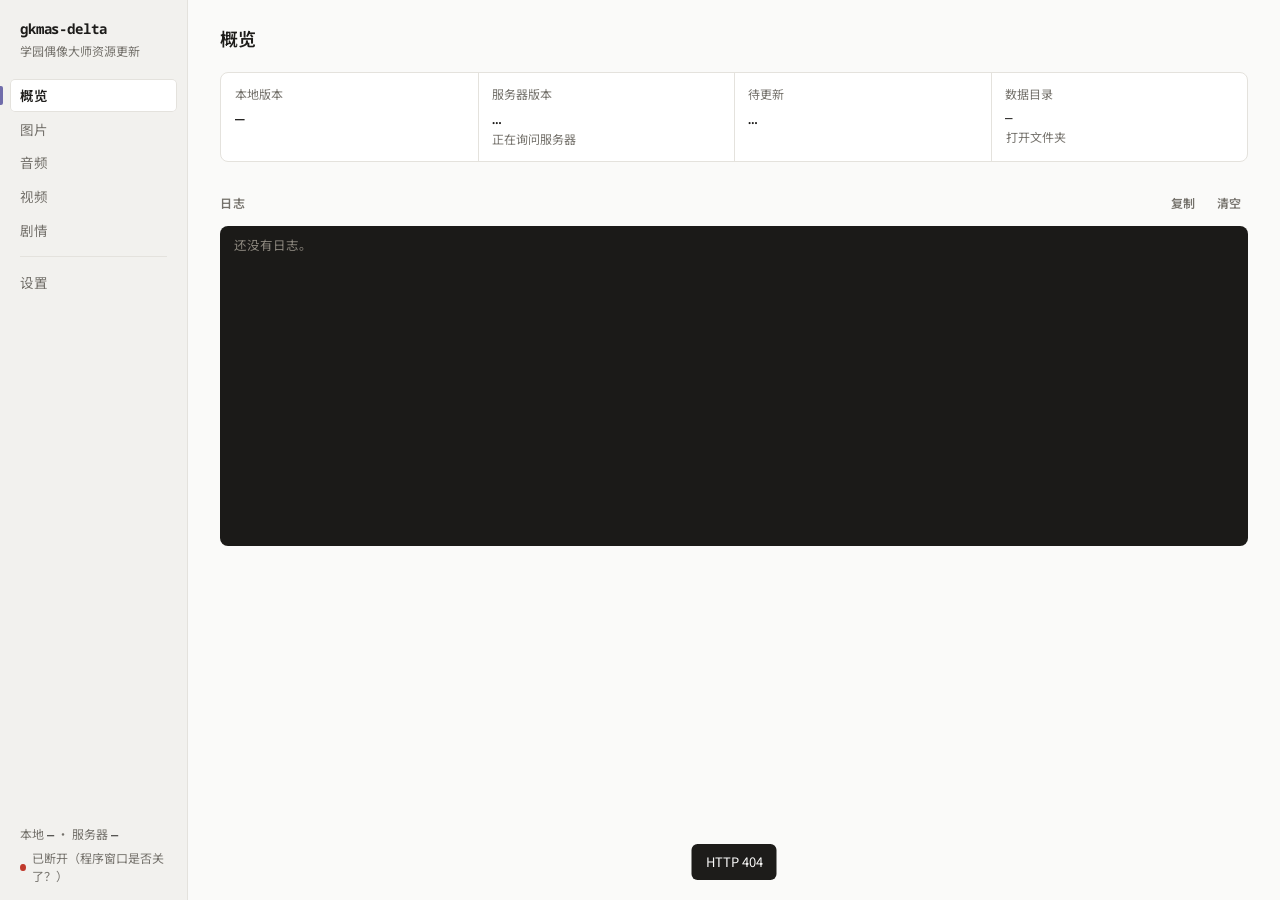
==== gkmas_delta/web/index.html @ b6d200ed "Rename to gkmas-delta; add media browsing, bundled tools and fonts - Rename the project and package " ====
<!doctype html>
<html lang="zh-CN">
<head>
<meta charset="utf-8">
<meta name="viewport" content="width=device-width, initial-scale=1">
<title>gkmas-delta</title>
<link rel="icon" href="data:,">
<link rel="stylesheet" href="fonts/fonts.css">
<style>
:root {
  --side: 188px;
  --bg: #fafaf9;
  --side-bg: #f2f1ee;
  --panel: #ffffff;
  --sunk: #f4f3f0;
  --line: #e4e2dd;
  --line-strong: #d3d0c9;
  --text: #1d1c1a;
  --muted: #74716b;
  --faint: #a19d95;
  --accent: #706caa;
  --accent-ink: #ffffff;
  --accent-soft: #eeedf7;
  --ok: #2e7d4f;
  --warn: #9a6a00;
  --warn-soft: #fbf3dc;
  --err: #c0392b;
  --err-soft: #fbeae8;
  --log-bg: #1b1a18;
  --log-text: #e4e0d8;
  --log-muted: #8d887f;
  /* All Noto, bundled under /fonts. SC shapes for the Chinese UI; lang="ja"
     blocks switch to JP shapes (the same kanji are drawn differently). */
  --sans: "Noto Sans SC Variable", "Noto Sans JP Variable", sans-serif;
  --serif: "Noto Serif JP Variable", serif;
  --mono: "Noto Sans Mono Variable", "Noto Sans SC Variable", monospace;
}
@media (prefers-color-scheme: dark) {
  :root {
    --bg: #171716;
    --side-bg: #1d1c1b;
    --panel: #1f1e1d;
    --sunk: #252422;
    --line: #33312e;
    --line-strong: #45423e;
    --text: #e9e6e0;
    --muted: #9a958d;
    --faint: #6d6963;
    --accent: #a5a1db;
    --accent-ink: #17161f;
    --accent-soft: #2a2839;
    --ok: #6cc08f;
    --warn: #d9ad4f;
    --warn-soft: #362d17;
    --err: #ec7b6f;
    --err-soft: #3a211e;
    --log-bg: #111110;
  }
}
[lang|="ja"] { --sans: "Noto Sans JP Variable", "Noto Sans SC Variable", sans-serif; --mono: "Noto Sans Mono Variable", "Noto Sans JP Variable", monospace; }
* { box-sizing: border-box; }
html, body { margin: 0; }
body { background: var(--bg); color: var(--text); font: 13.5px/1.55 var(--sans); }
button, input, select { font: inherit; color: inherit; }
[hidden] { display: none !important; }
svg.i { width: 16px; height: 16px; flex: none; stroke: currentColor; fill: none; stroke-width: 1.7; stroke-linecap: round; stroke-linejoin: round; vertical-align: -3px; }
.mono { font-family: var(--mono); }

/* ---------- frame ---------- */
aside {
  position: fixed; inset: 0 auto 0 0; width: var(--side); z-index: 15;
  background: var(--side-bg); border-right: 1px solid var(--line);
  display: flex; flex-direction: column; padding: 18px 10px 14px;
}
.brand { padding: 0 10px 18px; }
.brand b { display: block; font-family: var(--mono); font-size: 14px; letter-spacing: -.01em; }
.brand span { color: var(--muted); font-size: 12px; }
nav { display: flex; flex-direction: column; gap: 1px; }
nav button {
  border: 0; background: none; text-align: left; padding: 6px 10px; border-radius: 5px;
  cursor: pointer; color: var(--muted); position: relative;
}
nav button:hover { color: var(--text); background: color-mix(in srgb, var(--text) 5%, transparent); }
nav button[aria-selected="true"] { color: var(--text); font-weight: 600; background: var(--panel); box-shadow: inset 0 0 0 1px var(--line); }
nav button[aria-selected="true"]::before { content: ""; position: absolute; left: -10px; top: 7px; bottom: 7px; width: 3px; border-radius: 0 2px 2px 0; background: var(--accent); }
nav .sep { height: 1px; background: var(--line); margin: 8px 10px; }
.side-foot { margin-top: auto; padding: 0 10px; font-size: 12px; color: var(--muted); display: grid; gap: 4px; }
.side-foot .mono { color: var(--text); }
.conn { display: inline-flex; align-items: center; gap: 6px; }
.conn i { width: 7px; height: 7px; border-radius: 50%; background: var(--ok); }
.conn.off i { background: var(--err); }

main { margin-left: var(--side); padding: 22px 32px 56px; }
section > .head { display: flex; align-items: center; gap: 10px; flex-wrap: wrap; min-height: 34px; margin-bottom: 16px; }
section > .head h1 { margin: 0; font-size: 18px; font-weight: 600; letter-spacing: -.01em; }
section > .head .sub { color: var(--muted); font-size: 13px; }
.spacer { flex: 1; }

/* ---------- controls ---------- */
.btn {
  display: inline-flex; align-items: center; gap: 6px; height: 30px; padding: 0 11px;
  border: 1px solid var(--line-strong); background: var(--panel); border-radius: 6px;
  cursor: pointer; white-space: nowrap; text-decoration: none;
}
.btn:hover:not(:disabled) { background: var(--sunk); }
.btn:disabled { opacity: .45; cursor: not-allowed; }
.btn.primary { background: var(--accent); border-color: var(--accent); color: var(--accent-ink); font-weight: 600; }
.btn.primary:hover:not(:disabled) { background: color-mix(in srgb, var(--accent) 88%, black); }
.btn.big { height: 34px; padding: 0 16px; }
.btn.link { border-color: transparent; background: none; color: var(--muted); padding: 0 6px; }
.btn.link:hover:not(:disabled) { color: var(--text); background: none; }
.btn.danger, .btn.link.danger { color: var(--err); }
.btn.icon { width: 30px; padding: 0; justify-content: center; }
input[type=search], input[type=text], input[type=number], select {
  height: 30px; border: 1px solid var(--line-strong); background: var(--panel); border-radius: 6px; padding: 0 9px; min-width: 0;
}
input:focus, select:focus, .btn:focus-visible, nav button:focus-visible { outline: 2px solid color-mix(in srgb, var(--accent) 50%, transparent); outline-offset: 1px; }
.seg { display: inline-flex; border: 1px solid var(--line-strong); border-radius: 6px; overflow: hidden; background: var(--panel); }
.seg button { border: 0; border-right: 1px solid var(--line); background: none; height: 28px; padding: 0 11px; cursor: pointer; color: var(--muted); }
.seg button:last-child { border-right: 0; }
.seg button[aria-pressed="true"] { background: var(--sunk); color: var(--text); font-weight: 600; }
.seg button:disabled { opacity: .4; cursor: not-allowed; }

.toolbar { display: flex; gap: 8px; align-items: center; flex-wrap: wrap; }
.toolbar input[type=search] { flex: 1; min-width: 180px; }
.strip {
  display: flex; align-items: center; gap: 10px; flex-wrap: wrap; min-height: 40px; margin-top: 10px;
  padding: 4px 4px 4px 12px; border: 1px solid var(--line); border-radius: 6px; font-size: 13px; color: var(--muted); background: var(--panel);
}
.strip b { color: var(--text); font-family: var(--mono); font-weight: 500; }
.selbar { background: var(--accent-soft); border-color: color-mix(in srgb, var(--accent) 30%, transparent); color: var(--text); }
.selbar b { font-family: var(--sans); font-weight: 600; }
.count { color: var(--muted); font-size: 12.5px; margin: 16px 0 8px; }
.more-row { text-align: center; margin-top: 14px; }

/* ---------- overview ---------- */
.kv { display: grid; grid-template-columns: repeat(4, minmax(0, 1fr)); background: var(--panel); border: 1px solid var(--line); border-radius: 8px; overflow: hidden; }
/* Dividers drawn as shadows so any column count lines up; the outer ones get clipped. */
.kv > div { padding: 12px 14px; min-width: 0; box-shadow: 1px 0 0 var(--line), 0 1px 0 var(--line); }
.kv .label { color: var(--muted); font-size: 12px; }
.kv .value { font-family: var(--mono); font-size: 16px; margin-top: 2px; }
.kv .value.good { color: var(--ok); }
.kv .value.hot { color: var(--accent); }
.kv .sub { color: var(--muted); font-size: 12px; overflow: hidden; text-overflow: ellipsis; white-space: nowrap; }
.kv .path { font-family: var(--mono); font-size: 12.5px; margin-top: 4px; overflow: hidden; text-overflow: ellipsis; white-space: nowrap; }
.kv .btn.link { padding: 0; height: auto; }

.notice { margin-top: 12px; padding: 10px 14px; border-left: 3px solid; border-radius: 0 6px 6px 0; }
.notice b { display: block; }
.notice.warn { background: var(--warn-soft); border-color: var(--warn); }
.notice.err { background: var(--err-soft); border-color: var(--err); }

.block { margin-top: 26px; }
.block > h2 { display: flex; align-items: center; gap: 8px; margin: 0 0 8px; font-size: 12px; font-weight: 600; color: var(--muted); text-transform: uppercase; letter-spacing: .06em; }
.block > h2 .spacer { flex: 1; }

.options { border: 1px solid var(--line); border-radius: 8px; background: var(--panel); }
.opt { display: grid; grid-template-columns: 18px 1fr; gap: 2px 12px; width: 100%; text-align: left; padding: 12px 14px; border: 0; border-bottom: 1px solid var(--line); background: none; cursor: pointer; }
.opt:last-child { border-bottom: 0; }
.opt::before { content: ""; width: 14px; height: 14px; margin-top: 3px; border-radius: 50%; border: 1.5px solid var(--line-strong); grid-row: span 2; }
.opt:hover:not(:disabled) { background: var(--sunk); }
.opt:hover:not(:disabled)::before { border-color: var(--accent); }
.opt:disabled { opacity: .5; cursor: not-allowed; }
.opt b { font-weight: 600; }
.opt span { color: var(--muted); font-size: 12.5px; }
.tag { font-weight: 500; font-size: 12px; color: var(--accent); margin-left: 8px; }

details.more { position: relative; }
details.more summary { list-style: none; }
details.more summary::-webkit-details-marker { display: none; }
details.more .menu {
  position: absolute; top: calc(100% + 4px); right: 0; z-index: 25; min-width: 280px;
  background: var(--panel); border: 1px solid var(--line-strong); border-radius: 8px; box-shadow: 0 8px 24px rgba(0,0,0,.12); padding: 4px;
}
.menu button { display: block; width: 100%; text-align: left; border: 0; background: none; padding: 7px 10px; border-radius: 5px; cursor: pointer; }
.menu button:hover { background: var(--sunk); }
.menu button small { display: block; color: var(--muted); font-size: 12px; }
.hint { color: var(--muted); font-size: 12.5px; }
.update {
  margin-top: 16px; display: flex; align-items: center; gap: 12px 18px; flex-wrap: wrap; padding: 16px 18px;
  background: var(--accent-soft); border: 1px solid color-mix(in srgb, var(--accent) 30%, transparent); border-radius: 8px;
}
.update #btn-update { height: 42px; padding: 0 24px; font-size: 15px; border-radius: 7px; }
.update-text { flex: 1; min-width: 180px; display: grid; }
.update-text b { font-size: 15px; font-family: var(--mono); font-weight: 600; }
.update-text span { color: var(--muted); font-size: 12.5px; }
.update-side { display: flex; gap: 8px; align-items: center; }

.job { border: 1px solid var(--line); border-radius: 8px; background: var(--panel); padding: 14px; display: grid; gap: 10px; }
.job-top { display: flex; align-items: baseline; gap: 8px 12px; flex-wrap: wrap; }
.job-top h3 { margin: 0; font-size: 14px; }
.steps { display: flex; gap: 0; flex-wrap: wrap; color: var(--faint); font-size: 12.5px; }
.steps span + span::before { content: "›"; margin: 0 7px; color: var(--faint); }
.steps span.done { color: var(--muted); }
.steps span.now { color: var(--text); font-weight: 600; }
.job-now { display: flex; gap: 10px; align-items: baseline; font-size: 13px; }
.job-now .what { color: var(--muted); overflow: hidden; text-overflow: ellipsis; white-space: nowrap; }
.bar { height: 4px; border-radius: 2px; background: var(--sunk); overflow: hidden; }
.bar > i { display: block; height: 100%; width: 0; background: var(--accent); transition: width .25s ease; }
.bar.indeterminate > i { width: 30%; animation: slide 1.2s ease-in-out infinite; }
@keyframes slide { from { margin-left: -30%; } to { margin-left: 100%; } }
.job-stats { display: flex; gap: 18px; color: var(--muted); font-size: 12.5px; font-family: var(--mono); flex-wrap: wrap; }
.job-stats b { color: var(--text); font-weight: 500; }

.log {
  background: var(--log-bg); color: var(--log-text); font: 12.5px/1.65 var(--mono);
  height: 320px; overflow: auto; padding: 10px 14px; border-radius: 8px; white-space: pre-wrap; word-break: break-all;
}
.log .l { display: block; }
.log .t { color: var(--log-muted); margin-right: 10px; }
.log .ok { color: #8fd4a6; }
.log .warn { color: #e8c170; }
.log .error, .log .detail { color: #f19a8e; }
.log .detail { padding-left: 2.4em; }
.log .step { color: var(--log-muted); margin-top: 8px; }
.log .step::before { content: "## "; }
.log .empty { color: var(--log-muted); }

.history { list-style: none; margin: 0; padding: 0; border: 1px solid var(--line); border-radius: 8px; background: var(--panel); }
.history li { display: grid; grid-template-columns: 70px 1fr auto; gap: 12px; padding: 7px 14px; border-bottom: 1px solid var(--line); font-size: 13px; }
.history li:last-child { border-bottom: 0; }
.history .rev { font-family: var(--mono); }
.history .note { color: var(--muted); }
.history .when { color: var(--muted); font-family: var(--mono); font-size: 12px; }

/* ---------- tables (audio, video) ---------- */
.table { border: 1px solid var(--line); border-radius: 8px; background: var(--panel); overflow: hidden; }
.table .th, .table .row {
  display: grid; align-items: center; gap: 12px; padding: 0 12px;
  grid-template-columns: 18px 32px minmax(0, 1fr) 96px 110px 56px 72px;
}
.table .th { height: 32px; color: var(--muted); font-size: 12px; border-bottom: 1px solid var(--line); background: var(--sunk); }
.table .row { width: 100%; min-height: 44px; border: 0; border-bottom: 1px solid var(--line); background: none; text-align: left; cursor: pointer; position: relative; }
.table .row:last-child { border-bottom: 0; }
.table .row:hover { background: var(--sunk); }
.table .row.selected { background: var(--accent-soft); }
.table .row.playing .name { color: var(--accent); }
.table .row.playing::after { content: ""; position: absolute; left: 0; top: 0; bottom: 0; width: 3px; background: var(--accent); }
.row .thumb { width: 32px; height: 32px; border-radius: 4px; background: var(--sunk); display: grid; place-items: center; color: var(--faint); overflow: hidden; }
.row .thumb img { width: 100%; height: 100%; object-fit: cover; }
.row .name { font-family: var(--mono); font-size: 12.5px; overflow: hidden; text-overflow: ellipsis; white-space: nowrap; }
.row .c { color: var(--muted); font-size: 12.5px; overflow: hidden; text-overflow: ellipsis; white-space: nowrap; }
.row .num { color: var(--muted); font-family: var(--mono); font-size: 12px; text-align: right; }
.row .state { font-size: 12px; color: var(--ok); }
.row .state.plain { color: var(--faint); font-family: var(--mono); }
.pick { width: 16px; height: 16px; border-radius: 4px; border: 1.5px solid var(--line-strong); background: var(--panel); display: grid; place-items: center; }
.selected .pick { background: var(--accent); border-color: var(--accent); }
.selected .pick::after { content: ""; width: 4px; height: 8px; border: solid #fff; border-width: 0 2px 2px 0; transform: translateY(-1px) rotate(45deg); }
.marquee { position: absolute; z-index: 40; border: 1px solid var(--accent); background: color-mix(in srgb, var(--accent) 12%, transparent); pointer-events: none; }
body.dragging { user-select: none; }
body.dragging * { cursor: crosshair !important; }

/* ---------- gallery ---------- */
.grid { display: grid; grid-template-columns: repeat(auto-fill, minmax(140px, 1fr)); gap: 8px; }
.tile { border: 1px solid var(--line); border-radius: 6px; overflow: hidden; background: var(--panel); cursor: zoom-in; padding: 0; text-align: left; }
.tile:hover { border-color: var(--line-strong); }
.tile .img { aspect-ratio: 1; display: grid; place-items: center; background: repeating-conic-gradient(var(--sunk) 0 25%, var(--panel) 0 50%) 0 0 / 14px 14px; }
.tile img { max-width: 100%; max-height: 100%; object-fit: contain; }
.tile .cap { padding: 5px 7px; font: 11.5px/1.4 var(--mono); color: var(--muted); overflow: hidden; text-overflow: ellipsis; white-space: nowrap; border-top: 1px solid var(--line); }
.empty-state { color: var(--muted); padding: 60px 16px; text-align: center; border: 1px dashed var(--line-strong); border-radius: 8px; }

dialog.viewer { border: 0; padding: 0; background: transparent; max-width: 96vw; max-height: 96vh; }
dialog.viewer::backdrop { background: rgba(10,10,10,.86); }
.viewer .frame { display: flex; flex-direction: column; align-items: center; gap: 10px; }
.viewer img { max-width: 92vw; max-height: 82vh; object-fit: contain; background: repeating-conic-gradient(#2a2a2a 0 25%, #333 0 50%) 0 0 / 20px 20px; }
.viewer video { max-width: 92vw; max-height: 80vh; background: #000; }
.viewer .meta { color: #ddd; font-size: 13px; display: flex; gap: 8px; align-items: center; flex-wrap: wrap; justify-content: center; }
.viewer .meta .name { font-family: var(--mono); margin-right: 6px; }
.viewer .meta .btn { background: rgba(255,255,255,.08); border-color: rgba(255,255,255,.18); color: #eee; }
.viewer .meta .btn:hover:not(:disabled) { background: rgba(255,255,255,.16); }

/* ---------- stories ---------- */
.story-layout { display: grid; grid-template-columns: 300px minmax(0, 1fr); gap: 20px; align-items: start; }
.story-side { position: sticky; top: 16px; display: flex; flex-direction: column; max-height: calc(100vh - 32px); border: 1px solid var(--line); border-radius: 8px; background: var(--panel); }
.story-side .filters { display: grid; gap: 6px; padding: 10px; border-bottom: 1px solid var(--line); }
.story-side .filters .row2 { display: flex; gap: 6px; }
.story-side .filters .row2 > * { flex: 1; }
.story-side .filters .row2 .btn { flex: none; }
.story-list { overflow: auto; flex: 1; }
.story-item { display: block; width: 100%; text-align: left; border: 0; border-bottom: 1px solid var(--line); background: none; padding: 8px 12px; cursor: pointer; }
.story-item:hover { background: var(--sunk); }
.story-item.active { background: var(--accent-soft); box-shadow: inset 3px 0 var(--accent); }
.story-item b { display: block; font: 500 12.5px/1.5 var(--mono); overflow: hidden; text-overflow: ellipsis; white-space: nowrap; }
.story-item span { color: var(--muted); font-size: 12px; }
.story-item q { display: block; font-size: 12px; quotes: none; overflow: hidden; text-overflow: ellipsis; white-space: nowrap; margin-top: 2px; font-family: var(--serif); }
.story-count { color: var(--muted); font-size: 12px; padding: 7px 12px; border-top: 1px solid var(--line); }
.reader { min-width: 0; }
.reader-head { display: flex; align-items: center; gap: 10px; flex-wrap: wrap; padding-bottom: 12px; border-bottom: 1px solid var(--line); }
.reader-head h2 { margin: 0; font: 600 15px/1.4 var(--mono); }
.reader-head .label { color: var(--muted); font-size: 12.5px; }
.type-ctl { display: inline-flex; align-items: center; border: 1px solid var(--line-strong); border-radius: 6px; overflow: hidden; background: var(--panel); }
.type-ctl button { border: 0; border-right: 1px solid var(--line); background: none; height: 26px; min-width: 30px; padding: 0 8px; cursor: pointer; color: var(--muted); }
.type-ctl button:last-child { border-right: 0; }
.type-ctl button:hover:not(:disabled) { color: var(--text); background: var(--sunk); }
.type-ctl button:disabled { opacity: .35; cursor: not-allowed; }
.type-ctl .size { min-width: 38px; text-align: center; font: 12px var(--mono); color: var(--text); border-right: 1px solid var(--line); line-height: 26px; }
.type-ctl .small { font-size: 11px; }
.type-ctl .big { font-size: 15px; }
.parts { display: inline-flex; border: 1px solid var(--line-strong); border-radius: 6px; overflow: hidden; }
.parts button { border: 0; border-right: 1px solid var(--line); background: var(--panel); height: 26px; min-width: 34px; padding: 0 8px; cursor: pointer; font-family: var(--mono); font-size: 12px; color: var(--muted); }
.parts button:last-child { border-right: 0; }
.parts button[aria-pressed="true"] { background: var(--sunk); color: var(--text); font-weight: 600; }
.script { --size: 16px; font: var(--size)/1.9 var(--serif); max-width: 48em; margin: 0 auto; padding: 10px 0 40px; }
.script.sans { font-family: var(--sans); }
.script .line { display: grid; grid-template-columns: 7.5em minmax(0, 1fr); gap: 0 18px; padding: 7px 10px; margin: 0 -10px; border-radius: 6px; }
/* The name sits on the first text line whatever the text size. */
.script .who { font: 600 max(12px, calc(var(--size) * .82)) var(--sans); height: calc(var(--size) * 1.9); color: var(--text); text-align: right; display: flex; justify-content: flex-end; align-items: center; gap: 6px; }
.script .who.p { color: var(--muted); font-weight: 500; }
.script .say { white-space: pre-wrap; }
.script .line.speaking { background: var(--accent-soft); }
.script .narr { text-align: center; color: var(--muted); padding: 18px 0; white-space: pre-wrap; }
.script .choice { display: flex; flex-direction: column; gap: 4px; margin: 14px 0 14px calc(7.5em + 18px); padding-left: 12px; border-left: 2px solid var(--accent); font-family: var(--sans); font-size: 14px; }
.script .choice span::before { content: "▸ "; color: var(--accent); }
.script ruby rt { font-size: .5em; color: var(--muted); }
.script mark { background: #f3df8a; color: #1d1c1a; border-radius: 2px; }
.say-btn { border: 0; background: none; color: var(--faint); padding: 0; cursor: pointer; display: inline-flex; }
.say-btn:hover { color: var(--accent); }
.line.speaking .say-btn { color: var(--accent); }
.reader-empty { color: var(--muted); padding: 80px 0; text-align: center; }
.back { display: none; }

/* ---------- settings ---------- */
.form { border: 1px solid var(--line); border-radius: 8px; background: var(--panel); max-width: 860px; }
.group { display: grid; grid-template-columns: 150px 1fr; gap: 20px; padding: 18px 20px; border-bottom: 1px solid var(--line); }
.group h3 { margin: 0; font-size: 13.5px; font-weight: 600; }
.fields { display: grid; gap: 14px; }
.field { display: grid; gap: 4px; }
.field > span { font-weight: 500; }
.field > small, .check small { color: var(--muted); font-size: 12px; }
.field input[type=text], .field input[type=number], .field select { width: 100%; max-width: 440px; }
.check { display: grid; grid-template-columns: auto 1fr; gap: 0 10px; align-items: start; cursor: pointer; }
.check input { margin-top: 3px; accent-color: var(--accent); width: 15px; height: 15px; }
.check small { grid-column: 2; }
.savebar { display: flex; gap: 8px; align-items: center; padding: 12px 20px; background: var(--sunk); border-radius: 0 0 8px 8px; position: sticky; bottom: 0; }
.savebar .msg { color: var(--muted); font-size: 12.5px; }

/* ---------- overlays ---------- */
.player {
  position: fixed; left: var(--side); right: 0; bottom: 0; z-index: 20;
  background: var(--panel); border-top: 1px solid var(--line-strong);
}
.player .wrap { display: flex; align-items: center; gap: 10px; padding: 8px 20px; }
.player .cover { width: 40px; height: 40px; border-radius: 4px; background: var(--sunk); flex: none; display: grid; place-items: center; color: var(--faint); overflow: hidden; }
.player .cover img { width: 100%; height: 100%; object-fit: cover; }
.player .now { min-width: 0; width: 220px; flex: none; }
.player .now b { display: block; font: 500 13px/1.4 var(--mono); overflow: hidden; text-overflow: ellipsis; white-space: nowrap; }
.player .now span { color: var(--muted); font-size: 12px; }
.player audio { flex: 1; min-width: 0; height: 36px; }
body.has-player main { padding-bottom: 90px; }

dialog.confirm { border: 1px solid var(--line-strong); border-radius: 10px; padding: 20px; max-width: 420px; background: var(--panel); color: var(--text); box-shadow: 0 16px 48px rgba(0,0,0,.18); }
dialog.confirm::backdrop { background: rgba(0,0,0,.35); }
dialog.confirm h3 { margin: 0 0 6px; font-size: 15px; }
dialog.confirm p { margin: 0 0 18px; color: var(--muted); }
dialog.confirm .actions { display: flex; gap: 8px; justify-content: flex-end; }
dialog.bank { width: min(560px, 92vw); padding: 0; }
.bank-head { display: flex; align-items: flex-start; gap: 6px; padding: 16px 16px 10px; border-bottom: 1px solid var(--line); }
.bank-head > div { flex: 1; min-width: 0; }
.bank-head h3 { margin: 0; font: 600 14px/1.4 var(--mono); overflow: hidden; text-overflow: ellipsis; }
.bank-head p { margin: 2px 0 0; font-size: 12.5px; }
.bank-list { max-height: 60vh; overflow: auto; padding: 4px; }
.cue { display: block; width: 100%; text-align: left; border: 0; background: none; padding: 6px 10px; border-radius: 5px; cursor: pointer; font: 12.5px/1.5 var(--mono); }
.cue:hover { background: var(--sunk); }
.cue.playing { background: var(--accent-soft); color: var(--accent); }

.busy, .toast {
  position: fixed; left: calc(50% + var(--side) / 2); transform: translateX(-50%); z-index: 60;
  background: var(--text); color: var(--bg); padding: 8px 14px; border-radius: 6px; font-size: 13px; max-width: 80vw;
}
.busy { top: 16px; display: flex; align-items: center; gap: 10px; }
.toast { bottom: 20px; opacity: 0; transition: opacity .2s, transform .2s; transform: translate(-50%, 8px); pointer-events: none; }
.toast.show { opacity: 1; transform: translate(-50%, 0); }
body.has-player .toast { bottom: 76px; }
.spinner { width: 12px; height: 12px; border-radius: 50%; border: 2px solid currentColor; border-right-color: transparent; animation: spin .8s linear infinite; flex: none; }
@keyframes spin { to { transform: rotate(360deg); } }
.task {
  position: fixed; right: 20px; bottom: 20px; z-index: 30; width: 280px; background: var(--panel);
  border: 1px solid var(--line-strong); border-radius: 8px; box-shadow: 0 8px 24px rgba(0,0,0,.12); padding: 10px 12px; display: grid; gap: 8px;
}
body.has-player .task { bottom: 78px; }
.task-top { display: flex; align-items: center; gap: 8px; font-size: 13px; }
.task-top span:nth-child(2) { flex: 1; font-family: var(--mono); font-size: 12.5px; }

/* ---------- wide windows: overview in two columns, log fills the height ---------- */
@media (min-width: 1400px) {
  /* The last 1fr row soaks up the tall log, so the left column's blocks stay packed. */
  #tab-home { display: grid; grid-template-columns: minmax(0, 1fr) minmax(0, 1fr); grid-template-rows: auto repeat(8, min-content) 1fr; column-gap: 28px; }
  #tab-home > * { grid-column: 1; }
  #tab-home > .head { grid-column: 1 / -1; }
  #tab-home > .kv { grid-template-columns: repeat(2, minmax(0, 1fr)); }
  #log-block { grid-column: 2; grid-row: 2 / -1; margin-top: 0; }
  #log-block .log { height: calc(100vh - 170px); min-height: 320px; }
  .story-layout { grid-template-columns: 340px minmax(0, 1fr); gap: 28px; }
}

/* ---------- narrower windows (and zoomed-in pages) ---------- */
@media (max-width: 1180px) {
  main { padding: 20px 24px 56px; }
  .table .th, .table .row { grid-template-columns: 18px 32px minmax(0, 1fr) 96px 56px 72px; }
  .table .th > :nth-child(5), .table .row > :nth-child(5) { display: none; }
  .kv { grid-template-columns: repeat(2, minmax(0, 1fr)); }
  .story-layout { grid-template-columns: 250px minmax(0, 1fr); gap: 16px; }
  .script .line { grid-template-columns: 6em minmax(0, 1fr); gap: 0 14px; }
  .script .choice { margin-left: calc(6em + 14px); }
}

@media (max-width: 980px) {
  aside { position: sticky; top: 0; inset: auto; width: auto; height: auto; flex-direction: row; align-items: center; padding: 8px 12px; border-right: 0; border-bottom: 1px solid var(--line); gap: 10px; }
  .brand { padding: 0; }
  .brand span, .side-foot .ver, nav .sep { display: none; }
  nav { flex-direction: row; overflow-x: auto; flex: 1; }
  nav button { white-space: nowrap; }
  nav button[aria-selected="true"]::before { display: none; }
  .side-foot { margin: 0; }
  main { margin-left: 0; padding: 16px 18px 56px; }
  .story-layout { grid-template-columns: 1fr; }
  .story-side { position: static; max-height: none; }
  .story-list { max-height: 60vh; }
  .story-layout.reading .story-side { display: none; }
  .story-layout:not(.reading) .reader { display: none; }
  .back { display: inline-flex; }
  .group { grid-template-columns: 1fr; gap: 10px; }
  .player { left: 0; }
  .busy, .toast { left: 50%; }
}

@media (max-width: 640px) {
  main { padding: 14px 14px 56px; }
  .kv { grid-template-columns: 1fr; }
  .table .th { display: none; }
  .table .row { grid-template-columns: 18px 32px minmax(0, 1fr) 64px; }
  .table .row .c, .table .row .state { display: none; }
  .script .line { grid-template-columns: 1fr; }
  .script .who { text-align: left; justify-content: flex-start; height: auto; line-height: 1.6; }
  .script .choice { margin-left: 0; }
  .player .wrap { flex-wrap: wrap; gap: 6px 10px; padding: 8px 12px; }
  .player .now { width: auto; flex: 1; }
  .player audio { width: 100%; flex: none; order: 9; }
  body.has-player main { padding-bottom: 130px; }
}
</style>
</head>
<body>
<aside>
  <div class="brand"><b>gkmas-delta</b><span>学园偶像大师资源更新</span></div>
  <nav role="tablist">
    <button role="tab" data-tab="home" aria-selected="true">概览</button>
    <button role="tab" data-tab="gallery" aria-selected="false">图片</button>
    <button role="tab" data-tab="audio" aria-selected="false">音频</button>
    <button role="tab" data-tab="video" aria-selected="false">视频</button>
    <button role="tab" data-tab="story" aria-selected="false">剧情</button>
    <div class="sep"></div>
    <button role="tab" data-tab="settings" aria-selected="false">设置</button>
  </nav>
  <div class="side-foot">
    <span class="ver">本地 <span class="mono" id="f-local">—</span> · 服务器 <span class="mono" id="f-server">—</span></span>
    <span class="conn" id="conn"><i></i><span>已连接</span></span>
  </div>
</aside>

<main>
  <!-- ================= 概览 ================= -->
  <section id="tab-home">
    <div class="head">
      <h1>概览</h1>
    </div>

    <div class="kv">
      <div>
        <div class="label">本地版本</div>
        <div class="value" id="s-local">—</div>
        <div class="sub" id="s-local-sub">&nbsp;</div>
      </div>
      <div>
        <div class="label">服务器版本</div>
        <div class="value" id="s-server">—</div>
        <div class="sub" id="s-server-sub">&nbsp;</div>
      </div>
      <div>
        <div class="label">待更新</div>
        <div class="value" id="s-pending">—</div>
        <div class="sub" id="s-pending-sub">&nbsp;</div>
      </div>
      <div>
        <div class="label">数据目录</div>
        <div class="path" id="s-dir" title="">—</div>
        <div class="sub"><button class="btn link" data-open="data">打开文件夹</button></div>
      </div>
    </div>

    <div class="notice warn" id="version-banner" hidden></div>
    <div class="notice err" id="server-banner" hidden></div>

    <div class="update" id="main-actions" hidden>
      <button class="btn primary" id="btn-update" data-run="update">检查并下载更新</button>
      <div class="update-text"><b id="update-title">检查更新</b><span id="action-hint"></span></div>
      <div class="update-side">
        <button class="btn" id="btn-refresh" data-icon="refresh">刷新状态</button>
        <details class="more" id="main-more">
          <summary class="btn">其他操作 <i data-icon="down"></i></summary>
          <div class="menu">
            <button data-run="update" data-force="1">重新处理当前版本<small>版本号没变也重新下载校验、解混淆、抽图</small></button>
            <button data-run="latest">重新下载最新一个版本<small>只取服务器最新一次更新的内容</small></button>
            <button data-run="full" data-confirm="full">下载整个游戏资源<small>60 GB 以上，很慢</small></button>
            <button data-run="baseline">只记录当前版本号<small>跳过所有待更新内容，不下载</small></button>
          </div>
        </details>
      </div>
    </div>

    <div class="block" id="first-run" hidden>
      <h2>第一次运行：要下载多少</h2>
      <div class="options">
        <button class="opt" data-run="latest">
          <b>下载最新一个版本<span class="tag">推荐</span></b>
          <span>只取最近一次更新的内容，通常几十到几百 MB。之后每次只下新增的。</span>
        </button>
        <button class="opt" data-run="full" data-confirm="full">
          <b>下载整个游戏资源</b>
          <span>60 GB 以上，很慢。需要全套素材时才选。</span>
        </button>
        <button class="opt" data-run="baseline">
          <b>只记下版本号</b>
          <span>什么都不下载，从下一次游戏更新开始追。</span>
        </button>
      </div>
    </div>

    <div class="block" id="job-card" hidden>
      <h2>正在运行</h2>
      <div class="job">
        <div class="job-top">
          <h3 id="job-title"></h3>
          <div class="steps" id="job-steps"></div>
          <span class="spacer"></span>
          <button class="btn danger" id="btn-cancel">取消</button>
        </div>
        <div class="job-now"><b id="job-step">准备中</b><span class="what" id="job-what"></span></div>
        <div class="bar indeterminate" id="job-bar"><i></i></div>
        <div class="job-stats" id="job-stats"></div>
      </div>
    </div>

    <div class="block" id="log-block">
      <h2>日志<span class="spacer"></span><button class="btn link" id="btn-copy-log">复制</button><button class="btn link" id="btn-clear-log">清空</button></h2>
      <div class="log" id="log"><span class="l empty">还没有日志。</span></div>
    </div>

    <div class="block" id="history-card" hidden>
      <h2>最近记录</h2>
      <ul class="history" id="history"></ul>
    </div>
  </section>

  <!-- ================= 图片 ================= -->
  <section id="tab-gallery" hidden>
    <div class="head"><h1>图片</h1><span class="sub">从 Asset 里抽出来的贴图</span></div>
    <div class="toolbar">
      <select id="g-rev" aria-label="版本"></select>
      <div class="seg" id="g-source">
        <button data-source="png" aria-pressed="true">PNG 原图</button>
        <button data-source="webp" aria-pressed="false">WebP 转换</button>
      </div>
      <input type="search" id="g-q" placeholder="按文件名或路径筛选，例如 costume">
      <button class="btn" id="g-open"><i data-icon="folder"></i>打开文件夹</button>
    </div>
    <div class="count" id="g-count"></div>
    <div class="grid" id="g-grid"></div>
    <div class="more-row"><button class="btn" id="g-more" hidden>加载更多</button></div>
  </section>

  <!-- ================= 音频 ================= -->
  <section id="tab-audio" hidden>
    <div class="head"><h1>音频</h1><span class="sub">Resource 里的歌曲、BGM、语音和音效</span></div>
    <div class="toolbar">
      <div class="seg" id="a-kind"></div>
      <select id="a-char" aria-label="角色"><option value="">全部角色</option></select>
      <select id="a-ver" aria-label="版本"><option value="">全部版本</option></select>
      <input type="search" id="a-q" placeholder="按文件名筛选">
    </div>
    <div class="strip" id="a-convbar">
      <span>已转换 <b id="a-conv-size">—</b> · data/AUDIO</span>
      <span class="spacer"></span>
      <button class="btn link" data-open="audio"><i data-icon="folder"></i>打开文件夹</button>
      <button class="btn link danger" id="a-clean-all">全部清理</button>
    </div>
    <div class="strip selbar" id="a-selbar" hidden>
      <b id="a-selcount"></b>
      <span class="spacer"></span>
      <button class="btn link" id="a-sel-all">全选当前筛选</button>
      <button class="btn link" id="a-sel-none">取消选择</button>
      <button class="btn" id="a-sel-clean">删除所选的转换文件</button>
      <button class="btn primary" id="a-sel-convert">转换所选</button>
    </div>
    <div class="count" id="a-count"></div>
    <div class="table">
      <div class="th"><span></span><span></span><span>名称</span><span>类型</span><span>角色</span><span>版本</span><span>状态</span></div>
      <div id="a-list"></div>
    </div>
    <div class="more-row"><button class="btn" id="a-more" hidden>显示更多</button></div>
  </section>

  <!-- ================= 视频 ================= -->
  <section id="tab-video" hidden>
    <div class="head"><h1>视频</h1><span class="sub">Resource 里的 .usm，第一次打开时转成 mp4</span></div>
    <div class="toolbar">
      <div class="seg" id="v-group"></div>
      <select id="v-char" aria-label="角色"><option value="">全部角色</option></select>
      <select id="v-ver" aria-label="版本"><option value="">全部版本</option></select>
      <input type="search" id="v-q" placeholder="按文件名筛选">
    </div>
    <div class="strip" id="v-convbar">
      <span>已转换 <b id="v-conv-size">—</b> · data/VIDEO</span>
      <span class="spacer"></span>
      <button class="btn link" data-open="video"><i data-icon="folder"></i>打开文件夹</button>
      <button class="btn link danger" id="v-clean-all">全部清理</button>
    </div>
    <div class="strip selbar" id="v-selbar" hidden>
      <b id="v-selcount"></b>
      <span class="spacer"></span>
      <button class="btn link" id="v-sel-all">全选当前筛选</button>
      <button class="btn link" id="v-sel-none">取消选择</button>
      <button class="btn" id="v-sel-clean">删除所选的转换文件</button>
      <button class="btn primary" id="v-sel-convert">转换所选</button>
    </div>
    <div class="count" id="v-count"></div>
    <div class="table">
      <div class="th"><span></span><span></span><span>名称</span><span>类型</span><span>角色</span><span>版本</span><span>大小</span></div>
      <div id="v-list"></div>
    </div>
    <div class="more-row"><button class="btn" id="v-more" hidden>显示更多</button></div>
  </section>

  <!-- ================= 剧情 ================= -->
  <section id="tab-story" hidden>
    <div class="head"><h1>剧情</h1><span class="sub">Resource 里的 adv_*.txt</span></div>
    <div class="story-layout" id="s-layout">
      <div class="story-side">
        <div class="filters">
          <div class="row2">
            <select id="st-cat" aria-label="分类"><option value="">全部分类</option></select>
            <select id="st-char" aria-label="角色"><option value="">全部角色</option></select>
          </div>
          <select id="st-ver" aria-label="版本"><option value="">全部版本</option></select>
          <div class="row2">
            <input type="search" id="st-q" placeholder="筛选文件名，回车搜台词">
            <button class="btn" id="st-search">搜台词</button>
          </div>
        </div>
        <div class="story-list" id="st-list"></div>
        <div class="story-count" id="st-count"></div>
      </div>
      <div class="reader" id="st-reader" lang="ja">
        <div class="reader-empty">从左边选一个剧情。</div>
      </div>
    </div>
  </section>

  <!-- ================= 设置 ================= -->
  <section id="tab-settings" hidden>
    <div class="head"><h1>设置</h1><span class="sub">保存到 config.toml，原有注释会保留</span></div>
    <form class="form" id="cfg" autocomplete="off">
      <div class="group">
        <h3>存储</h3>
        <div class="fields">
          <label class="field"><span>数据目录</span>
            <input type="text" class="mono" data-key="paths.data_dir" placeholder="留空 = 程序目录下的 data 文件夹">
            <small>全量下载需要 60 GB 以上。C 盘不够就填别的盘，例如 D:/gkmas-data</small>
          </label>
        </div>
      </div>
      <div class="group">
        <h3>下载</h3>
        <div class="fields">
          <label class="check"><input type="checkbox" data-key="download.assets"><span>下载 Asset</span><small>图片 / 模型 / 特效等 assetbundle</small></label>
          <label class="check"><input type="checkbox" data-key="download.resources"><span>下载 Resource</span><small>音频 / 文本等</small></label>
          <label class="check"><input type="checkbox" data-key="download.verify_md5"><span>校验已有文件的 md5</span><small>关掉会快一点，但同名更新的文件可能被漏掉</small></label>
          <label class="field"><span>同时下载连接数</span>
            <input type="number" min="1" max="64" data-key="download.workers" style="max-width:120px">
            <small>网络不好或经常失败就调小，例如 8</small>
          </label>
        </div>
      </div>
      <div class="group">
        <h3>处理</h3>
        <div class="fields">
          <label class="check"><input type="checkbox" data-key="process.deobfuscate"><span>解混淆 Asset</span><small>抽图的前提，一般不要关</small></label>
          <label class="check"><input type="checkbox" data-key="process.extract_images"><span>抽取贴图为 PNG</span></label>
          <label class="check"><input type="checkbox" data-key="process.convert_webp"><span>转换 WebP</span><small>把被压扁的立绘恢复比例后另存为 webp</small></label>
          <label class="check"><input type="checkbox" data-key="process.keep_base_copy"><span>额外保存跨版本汇总副本</span><small>会让磁盘占用翻倍，一般不需要</small></label>
          <label class="field"><span>抽图方式</span>
            <select data-key="extract.backend">
              <option value="unitypy">UnityPy（默认，内置，不用另装东西）</option>
              <option value="assetstudio">AssetStudio（需要 .NET 9 运行时和 AssetStudioModCLI）</option>
            </select>
          </label>
          <label class="field" id="f-asp"><span>AssetStudioModCLI.exe 路径</span>
            <input type="text" class="mono" data-key="extract.assetstudio_path" placeholder="留空 = 自动在程序目录下查找">
          </label>
        </div>
      </div>
      <div class="group">
        <h3>首次运行</h3>
        <div class="fields">
          <label class="field">
            <select data-key="update.first_run">
              <option value="ask">每次问我</option>
              <option value="latest">下载最新一个版本的更新内容</option>
              <option value="full">下载整个游戏资源</option>
              <option value="baseline">只记下版本号</option>
            </select>
          </label>
        </div>
      </div>
      <div class="savebar">
        <button class="btn primary" type="submit" id="cfg-save">保存</button>
        <button class="btn" type="button" id="cfg-reset">撤销修改</button>
        <span class="msg" id="cfg-msg"></span>
        <span class="spacer"></span>
        <button class="btn link" type="button" data-open="config"><i data-icon="folder"></i>config.toml 所在文件夹</button>
      </div>
    </form>
  </section>
</main>

<dialog class="confirm" id="confirm">
  <h3 id="confirm-title"></h3>
  <p id="confirm-text"></p>
  <div class="actions">
    <button class="btn" value="cancel" id="confirm-no">算了</button>
    <button class="btn primary" value="ok" id="confirm-yes">确定</button>
  </div>
</dialog>

<dialog class="viewer" id="viewer">
  <div class="frame">
    <img id="v-img" alt="">
    <div class="meta">
      <span class="name" id="v-name"></span>
      <span id="v-size" style="opacity:.7;margin-right:6px"></span>
      <button class="btn icon" id="v-prev" title="上一张" data-icon="prev"></button>
      <button class="btn icon" id="v-next" title="下一张" data-icon="next"></button>
      <button class="btn" id="v-reveal"><i data-icon="folder"></i>在文件夹中显示</button>
      <a class="btn" id="v-raw" target="_blank" rel="noopener"><i data-icon="external"></i>新标签打开</a>
      <button class="btn icon" id="v-close" title="关闭" data-icon="close"></button>
    </div>
  </div>
</dialog>

<div class="player" id="player" hidden>
  <div class="wrap">
    <div class="cover" id="p-cover"></div>
    <div class="now"><b id="p-title"></b><span id="p-sub"></span></div>
    <button class="btn link icon" id="p-prev" title="上一首" data-icon="prev"></button>
    <audio id="p-audio" controls preload="none"></audio>
    <button class="btn link icon" id="p-next" title="下一首" data-icon="next"></button>
    <button class="btn link icon" id="p-reveal" title="在文件夹中显示" data-icon="folder"></button>
    <button class="btn link icon" id="p-close" title="关闭" data-icon="close"></button>
  </div>
</div>

<dialog class="confirm bank" id="bank">
  <div class="bank-head">
    <div><h3 id="bank-title"></h3><p id="bank-sub"></p></div>
    <button class="btn link" id="bank-reveal"><i data-icon="folder"></i>在文件夹中显示</button>
    <button class="btn link icon" id="bank-close" title="关闭" data-icon="close"></button>
  </div>
  <div class="bank-list" id="bank-list"></div>
</dialog>

<dialog class="viewer" id="video">
  <div class="frame">
    <video id="vd-player" controls playsinline></video>
    <div class="meta">
      <span class="name" id="vd-title"></span>
      <button class="btn" id="vd-reveal"><i data-icon="folder"></i>mp4 所在位置</button>
      <button class="btn" id="vd-source"><i data-icon="folder"></i>原文件所在位置</button>
      <button class="btn icon" id="vd-close" title="关闭" data-icon="close"></button>
    </div>
  </div>
</dialog>

<div class="task" id="task" hidden>
  <div class="task-top"><span class="spinner"></span><span id="task-text"></span><button class="btn link" id="task-cancel">取消</button></div>
  <div class="bar"><i id="task-bar"></i></div>
</div>

<div class="busy" id="busy" hidden><span class="spinner"></span><span id="busy-text"></span></div>

<div class="toast" id="toast"></div>

<script>
"use strict";
const $ = (sel, root = document) => root.querySelector(sel);

// Line icons, 24x24 grid, drawn with the current text colour.
const ICONS = {
  folder: '<path d="M3 7.5A1.5 1.5 0 0 1 4.5 6H9l2 2h8.5A1.5 1.5 0 0 1 21 9.5v8a1.5 1.5 0 0 1-1.5 1.5h-15A1.5 1.5 0 0 1 3 17.5z"/>',
  play: '<path class="f" d="M8 5.5v13l10.5-6.5z"/>',
  prev: '<path d="M6 6v12"/><path class="f" d="M18 6v12l-9-6z"/>',
  next: '<path d="M18 6v12"/><path class="f" d="M6 6v12l9-6z"/>',
  close: '<path d="M6 6l12 12M18 6 6 18"/>',
  refresh: '<path d="M19.5 12a7.5 7.5 0 1 1-2.2-5.3"/><path d="M19.5 4.5v4h-4"/>',
  external: '<path d="M14 4.5h5.5V10M19.5 4.5 11 13"/><path d="M18 14v4.5a1 1 0 0 1-1 1H5.5a1 1 0 0 1-1-1V7a1 1 0 0 1 1-1H10"/>',
  down: '<path d="M7 10l5 5 5-5"/>',
  wave: '<path d="M4 12h1.5M8 8.5v7M11.5 5.5v13M15 9v6M18.5 11v2"/>',
  film: '<rect x="4" y="5" width="16" height="14" rx="1.5"/><path d="M8 5v14M16 5v14M4 9.5h4M4 14.5h4M16 9.5h4M16 14.5h4"/>',
};
function icon(name) {
  // Filled shapes are marked with class "f" so one stroke style fits all.
  const body = ICONS[name].replaceAll('class="f"', 'fill="currentColor" stroke="none"');
  return `<svg class="i" viewBox="0 0 24 24" aria-hidden="true">${body}</svg>`;
}
function fillIcons(root = document) {
  for (const el of root.querySelectorAll("[data-icon]")) {
    const svg = icon(el.dataset.icon);
    if (el.tagName === "I") el.outerHTML = svg;
    else el.innerHTML = svg + el.innerHTML;
    el.removeAttribute("data-icon");
  }
}
const $$ = (sel, root = document) => [...root.querySelectorAll(sel)];

const MODE_LABEL = { update: "检查并下载更新", latest: "下载最新一个版本", full: "下载整个游戏资源", baseline: "只记录版本号", convert: "批量转换" };
const RESULT_LABEL = { ok: "完成", failed: "部分文件失败", cancelled: "已取消", error: "出错了" };
const NOTE_LABEL = { update: "增量更新", latest: "最新一版", full: "全量", baseline: "只记录版本号" };
const STAGES = ["获取清单", "下载", "解混淆", "抽取贴图", "转换 webp", "完成"];

const state = { local: null, server: null, job: null, serverError: null };

// ---------------------------------------------------------------- helpers
async function api(path, body) {
  const opts = body === undefined ? {} : {
    method: "POST",
    headers: { "Content-Type": "application/json", "X-Gkmas-Delta": "1" },
    body: JSON.stringify(body),
  };
  const res = await fetch(path, opts);
  let data = null;
  try { data = await res.json(); } catch { /* non-JSON error page */ }
  if (!res.ok) {
    const err = new Error((data && data.error) || `HTTP ${res.status}`);
    err.hint = data && data.hint;
    err.tool = data && data.tool;
    throw err;
  }
  return data;
}

function size(bytes) {
  if (bytes == null) return "";
  const units = ["B", "KB", "MB", "GB", "TB"];
  let i = 0;
  while (bytes >= 1024 && i < units.length - 1) { bytes /= 1024; i++; }
  return `${bytes.toFixed(bytes >= 100 || i === 0 ? 0 : 1)} ${units[i]}`;
}

function duration(sec) {
  if (!isFinite(sec) || sec < 0) return "";
  sec = Math.round(sec);
  if (sec < 60) return `${sec} 秒`;
  if (sec < 3600) return `${Math.floor(sec / 60)} 分 ${sec % 60} 秒`;
  return `${Math.floor(sec / 3600)} 小时 ${Math.floor(sec % 3600 / 60)} 分`;
}

function when(iso) {
  if (!iso) return "";
  const d = new Date(iso);
  if (isNaN(d)) return iso;
  const pad = n => String(n).padStart(2, "0");
  return `${d.getFullYear()}-${pad(d.getMonth() + 1)}-${pad(d.getDate())} ${pad(d.getHours())}:${pad(d.getMinutes())}`;
}

let toastTimer;
function toast(text) {
  const el = $("#toast");
  el.textContent = text;
  el.classList.add("show");
  clearTimeout(toastTimer);
  toastTimer = setTimeout(() => el.classList.remove("show"), 3200);
}

function confirmBox(title, text, yes = "确定") {
  const dlg = $("#confirm");
  $("#confirm-title").textContent = title;
  $("#confirm-text").textContent = text;
  $("#confirm-yes").textContent = yes;
  dlg.showModal();
  return new Promise(resolve => {
    const done = ok => { dlg.close(); $("#confirm-yes").onclick = $("#confirm-no").onclick = null; resolve(ok); };
    $("#confirm-yes").onclick = () => done(true);
    $("#confirm-no").onclick = () => done(false);
    dlg.oncancel = () => done(false);
  });
}

// ---------------------------------------------------------------- tabs
function showTab(name) {
  $$("nav button").forEach(b => b.setAttribute("aria-selected", b.dataset.tab === name));
  $$("main > section").forEach(s => s.hidden = s.id !== `tab-${name}`);
  if (name === "gallery") loadGallery();
  if (name === "audio") loadAudio();
  if (name === "story") loadStories();
  if (name === "video") loadVideos();
  if (name === "settings") loadConfig();
  try { localStorage.setItem("gkmas-delta.tab", name); } catch { /* storage unavailable */ }
}
$$("nav button").forEach(b => b.addEventListener("click", () => showTab(b.dataset.tab)));

// ---------------------------------------------------------------- status
async function refreshLocal() {
  const data = await api("/api/state");
  state.local = data.local;
  state.job = data.job.running;
  renderStatus();
  renderJob();
}

async function refreshServer() {
  $("#s-server").textContent = "…";
  $("#s-server-sub").textContent = "正在询问服务器";
  $("#s-pending").textContent = "…";
  try {
    state.server = await api("/api/server");
    state.serverError = null;
  } catch (err) {
    state.server = null;
    state.serverError = err;
  }
  renderStatus();
}

function renderStatus() {
  const L = state.local, S = state.server;
  if (!L) return;

  $("#s-local").textContent = L.has_baseline ? `v${L.revision}` : "未记录";
  $("#f-local").textContent = L.has_baseline ? `v${L.revision}` : "—";
  $("#f-server").textContent = S ? `v${S.server_revision}` : "—";
  $("#s-local").className = "value";
  $("#s-local-sub").textContent = L.has_baseline ? `更新于 ${when(L.updated_at)}` : "还没有运行过";
  $("#s-dir").textContent = L.data_dir;
  $("#s-dir").title = L.data_dir;

  if (S) {
    $("#s-server").textContent = `v${S.server_revision}`;
    $("#s-server-sub").textContent = `检查于 ${new Date().toTimeString().slice(0, 5)}`;
    const behind = L.has_baseline && S.server_revision > L.revision;
    if (S.pending && (S.pending.bundles || S.pending.files)) {
      $("#s-pending").textContent = size(S.pending.bytes);
      $("#s-pending").className = "value hot";
      $("#s-pending-sub").textContent = `${S.pending.bundles} 个 Asset / ${S.pending.files} 个 Resource`;
    } else if (!L.has_baseline) {
      $("#s-pending").textContent = "—";
      $("#s-pending").className = "value";
      $("#s-pending-sub").textContent = "先选择首次下载方式";
    } else if (behind) {
      $("#s-pending").textContent = "0 B";
      $("#s-pending").className = "value";
      $("#s-pending-sub").textContent = `有新版本，但没有要下载的文件`;
    } else {
      $("#s-pending").textContent = "已是最新";
      $("#s-pending").className = "value good";
      $("#s-pending-sub").textContent = "没有新内容";
    }
  } else if (state.serverError) {
    $("#s-server").textContent = "?";
    $("#s-server-sub").textContent = "无法获取";
    $("#s-pending").textContent = "?";
    $("#s-pending").className = "value";
    $("#s-pending-sub").textContent = "";
  }

  const sb = $("#server-banner");
  if (state.serverError) {
    sb.hidden = false;
    sb.innerHTML = "";
    const b = document.createElement("b");
    b.textContent = state.serverError.message;
    sb.append(b, state.serverError.hint || "");
  } else sb.hidden = true;

  const vb = $("#version-banner");
  if (L.app_version_changed) {
    vb.hidden = false;
    vb.innerHTML = "";
    const b = document.createElement("b");
    b.textContent = `app_version 从 ${L.state_app_version} 变成了 ${L.app_version}`;
    vb.append(b, "旧的版本号不再适用。直接点「检查并下载更新」会按全量清单处理（60 GB 以上），通常更想要的是「其他操作 → 重新下载最新一个版本」。");
  } else vb.hidden = true;

  $("#first-run").hidden = L.has_baseline;
  $("#main-actions").hidden = !L.has_baseline;
  $("#main-more").hidden = !L.has_baseline;

  const title = $("#update-title"), hint = $("#action-hint");
  if (S && S.pending && (S.pending.bundles || S.pending.files)) {
    title.textContent = `v${L.revision} → v${S.server_revision}`;
    hint.textContent = `${S.pending.bundles} 个 Asset / ${S.pending.files} 个 Resource，共 ${size(S.pending.bytes)}`;
  } else if (S && L.has_baseline && !L.app_version_changed && S.server_revision <= L.revision) {
    title.textContent = "已经是最新版本";
    hint.textContent = `本地和服务器都是 v${L.revision}`;
  } else if (S && L.has_baseline && S.server_revision > L.revision) {
    title.textContent = `v${L.revision} → v${S.server_revision}`;
    hint.textContent = "有新版本，但没有要下载的文件";
  } else {
    title.textContent = "检查更新";
    hint.textContent = state.serverError ? "暂时连不上服务器" : "正在询问服务器…";
  }

  const list = $("#history");
  list.innerHTML = "";
  for (const h of L.history || []) {
    const li = document.createElement("li");
    li.innerHTML = `<span class="rev"></span><span class="note"></span><span class="when"></span>`;
    li.children[0].textContent = `v${h.revision}`;
    li.children[1].textContent = NOTE_LABEL[h.note] || h.note;
    li.children[2].textContent = when(h.at);
    list.append(li);
  }
  $("#history-card").hidden = !(L.history && L.history.length);
  setBusy(!!state.job);
}

function setBusy(busy) {
  $$("[data-run]").forEach(b => b.disabled = busy);
  $("#btn-update").textContent = busy ? "正在运行…" : "检查并下载更新";
}

$("#btn-refresh").addEventListener("click", () => { refreshLocal(); refreshServer(); });

// ---------------------------------------------------------------- run
document.addEventListener("click", async ev => {
  const btn = ev.target.closest("[data-run]");
  if (!btn || btn.disabled) return;
  $$("details.more").forEach(d => d.open = false);
  const mode = btn.dataset.run;
  if (btn.dataset.confirm === "full" || (mode === "update" && state.local && state.local.app_version_changed)) {
    const ok = await confirmBox("下载整个游戏资源？", "需要 60 GB 以上的空间和很长时间。中途可以取消，下次会从断点继续。", "开始下载");
    if (!ok) return;
  }
  try {
    await api("/api/run", { mode, force: !!btn.dataset.force });
  } catch (err) {
    toast(err.message);
  }
});

$("#btn-cancel").addEventListener("click", async () => {
  if (!await confirmBox("取消当前任务？", "已经下载完整的文件会保留，下次运行从断点继续。", "取消任务")) return;
  $("#btn-cancel").disabled = true;
  $("#btn-cancel").textContent = "正在取消…";
  try { await api("/api/cancel", {}); } catch (err) { toast(err.message); }
});

document.addEventListener("click", async ev => {
  const btn = ev.target.closest("[data-open]");
  if (!btn) return;
  try { await api("/api/open", { target: btn.dataset.open }); } catch (err) { toast(err.message); }
});

// ---------------------------------------------------------------- job view
const job = { steps: [], samples: [], progress: null, startedAt: 0 };

function renderJob() {
  const running = !!state.job;
  renderTask(state.job, job.progress);
  $("#job-card").hidden = !running;
  setBusy(running);
  if (!running) { document.title = "gkmas-delta 控制台"; return; }
  $("#job-title").textContent = MODE_LABEL[state.job.mode] + (state.job.force ? "（重新处理）" : "");
  $("#btn-cancel").disabled = false;
  $("#btn-cancel").textContent = "取消";
  renderSteps();
  renderProgress();
}

function renderSteps() {
  const box = $("#job-steps");
  box.innerHTML = "";
  const current = job.steps[job.steps.length - 1];
  for (const name of STAGES) {
    if (!job.steps.includes(name) && name === "完成") continue;
    const s = document.createElement("span");
    s.textContent = name;
    if (name === current) s.className = "now";
    else if (job.steps.includes(name)) s.className = "done";
    box.append(s);
  }
  $("#job-step").textContent = current || "准备中";
}

function renderProgress() {
  const p = job.progress;
  const bar = $("#job-bar");
  const stats = $("#job-stats");
  if (!p || !p.total) {
    bar.classList.add("indeterminate");
    bar.firstElementChild.style.width = "";
    $("#job-what").textContent = p ? p.text : "";
    stats.textContent = "";
    return;
  }
  bar.classList.remove("indeterminate");
  const pct = Math.min(100, p.completed / p.total * 100);
  bar.firstElementChild.style.width = pct.toFixed(1) + "%";
  $("#job-what").textContent = p.text;

  // Rate over the last few seconds, so a stall shows up quickly.
  const now = performance.now();
  job.samples.push([now, p.completed]);
  while (job.samples.length > 2 && now - job.samples[0][0] > 4000) job.samples.shift();
  const [t0, c0] = job.samples[0];
  const rate = now - t0 > 500 ? (p.completed - c0) / ((now - t0) / 1000) : null;
  const eta = rate > 0 ? (p.total - p.completed) / rate : null;

  const parts = [`<b>${pct.toFixed(1)}%</b>`];
  if (p.unit === "bytes") {
    parts.push(`${size(p.completed)} / ${size(p.total)}`);
    if (rate != null) parts.push(`${size(rate)}/s`);
  } else {
    parts.push(`${Math.round(p.completed)} / ${p.total}`);
  }
  if (eta != null) parts.push(`剩余约 ${duration(eta)}`);
  stats.innerHTML = parts.map(x => `<span>${x}</span>`).join("");
  document.title = `${pct.toFixed(0)}% · gkmas-delta`;
}

// ---------------------------------------------------------------- log
const logEl = $("#log");
const MAX_LINES = 3000;
function logLine(ev) {
  const empty = $(".empty", logEl);
  if (empty) empty.remove();
  const stick = logEl.scrollTop + logEl.clientHeight >= logEl.scrollHeight - 24;
  const line = document.createElement("span");
  line.className = "l " + (ev.kind === "step" ? "step" : ev.level || "");
  if (ev.kind !== "step" && ev.level !== "detail") {
    const t = document.createElement("span");
    t.className = "t";
    t.textContent = new Date(ev.time * 1000).toTimeString().slice(0, 8);
    line.append(t);
  }
  const prefix = ev.level === "warn" ? "注意 " : ev.level === "error" ? "错误 " : "";
  line.append(prefix + ev.text);
  logEl.append(line);
  while (logEl.childElementCount > MAX_LINES) logEl.firstElementChild.remove();
  if (stick) logEl.scrollTop = logEl.scrollHeight;
}
$("#btn-clear-log").addEventListener("click", () => { logEl.innerHTML = '<span class="l empty">日志已清空。</span>'; });
$("#btn-copy-log").addEventListener("click", async () => {
  try { await navigator.clipboard.writeText(logEl.innerText); toast("日志已复制"); }
  catch { toast("复制失败，请手动选中复制"); }
});

// ---------------------------------------------------------------- events
let replaying = true;
function connect() {
  const es = new EventSource("/api/events");
  es.onopen = () => { $("#conn").classList.remove("off"); $("#conn span").textContent = "已连接"; };
  es.onerror = () => { $("#conn").classList.add("off"); $("#conn span").textContent = "已断开（程序窗口是否关了？）"; };
  es.onmessage = msg => {
    const ev = JSON.parse(msg.data);
    if (ev.kind === "log" || ev.kind === "step") logLine(ev);
    if (ev.kind === "step") {
      job.steps.push(ev.text);
      job.progress = null;
      job.samples = [];
      if (state.job) renderSteps(), renderProgress();
    } else if (ev.kind === "tool") {
      onToolProgress(ev);
    } else if (ev.kind === "progress") {
      if (state.job && state.job.mode === "convert") renderTask(state.job, ev);
      // The text carries a live file count, so only a new total or a counter
      // going backwards means a different bar.
      if (job.progress && (job.progress.total !== ev.total || ev.completed < job.progress.completed)) job.samples = [];
      job.progress = ev;
      if (state.job) renderProgress();
    } else if (ev.kind === "job") {
      if (ev.state === "running") {
        state.job = ev;
        job.steps = []; job.progress = null; job.samples = [];
        renderJob();
        renderTask(ev, null);
      } else {
        state.job = null;
        renderJob();
        // Replayed history also carries finished jobs; only announce live ones.
        if (Date.now() / 1000 - ev.time < 5) toast(`${MODE_LABEL[ev.mode]}：${RESULT_LABEL[ev.result] || ev.result}`);
        refreshLocal().then(refreshServer);
        galleryStale = true;
        aud.loaded = false;
        st.loaded = false;
        vid.loaded = false;
        renderTask(null);
        if (!$("#tab-audio").hidden) loadAudio();
        if (!$("#tab-video").hidden) loadVideos();
        refreshConverted();
      }
    }
  };
}

// ---------------------------------------------------------------- gallery
const gal = { revisions: [], revision: 0, source: "png", q: "", offset: 0, total: 0, items: [], loading: false };
let galleryStale = true;

async function loadGallery() {
  if (!galleryStale) return;
  galleryStale = false;
  const data = await api("/api/gallery");
  gal.revisions = data.revisions;
  const sel = $("#g-rev");
  sel.innerHTML = "";
  for (const r of gal.revisions) {
    const o = document.createElement("option");
    o.value = r.revision;
    o.textContent = `v${r.revision}`;
    sel.append(o);
  }
  if (!gal.revisions.length) {
    $("#g-grid").innerHTML = "";
    $("#g-count").textContent = "";
    $("#g-grid").append(Object.assign(document.createElement("div"), {
      className: "empty-state", style: "grid-column:1/-1",
      textContent: "还没有抽出任何图片。去「控制台」运行一次更新就会出现在这里。",
    }));
    $("#g-more").hidden = true;
    return;
  }
  if (!gal.revisions.some(r => r.revision === gal.revision)) gal.revision = gal.revisions[0].revision;
  sel.value = gal.revision;
  syncSource();
  await queryImages(true);
}

function syncSource() {
  const rev = gal.revisions.find(r => r.revision === gal.revision);
  const has = rev ? rev.sources : [];
  if (!has.includes(gal.source)) gal.source = has[0] || "png";
  $$("#g-source button").forEach(b => {
    b.disabled = !has.includes(b.dataset.source);
    b.setAttribute("aria-pressed", b.dataset.source === gal.source);
  });
}

async function queryImages(reset) {
  if (gal.loading) return;
  gal.loading = true;
  if (reset) { gal.offset = 0; gal.items = []; $("#g-grid").innerHTML = ""; }
  try {
    const params = new URLSearchParams({ revision: gal.revision, source: gal.source, q: gal.q, offset: gal.offset });
    const data = await api("/api/images?" + params);
    gal.total = data.total;
    const start = gal.items.length;
    gal.items.push(...data.items);
    gal.offset = gal.items.length;
    const frag = document.createDocumentFragment();
    data.items.forEach((it, i) => {
      const tile = document.createElement("button");
      tile.className = "tile";
      tile.title = it.path;
      tile.innerHTML = `<div class="img"><img loading="lazy" alt=""></div><div class="cap"></div>`;
      $("img", tile).src = "/data/" + it.path.split("/").map(encodeURIComponent).join("/");
      $(".cap", tile).textContent = it.name;
      tile.addEventListener("click", () => openViewer(start + i));
      frag.append(tile);
    });
    $("#g-grid").append(frag);
    $("#g-count").textContent = gal.total
      ? `v${gal.revision} · 共 ${gal.total} 张${gal.q ? `（筛选：${gal.q}）` : ""}，已显示 ${gal.items.length}`
      : "没有匹配的图片。";
    $("#g-more").hidden = gal.items.length >= gal.total;
  } catch (err) {
    toast(err.message);
  } finally {
    gal.loading = false;
  }
}

$("#g-rev").addEventListener("change", e => { gal.revision = Number(e.target.value); syncSource(); queryImages(true); });
$$("#g-source button").forEach(b => b.addEventListener("click", () => {
  if (b.disabled) return;
  gal.source = b.dataset.source; syncSource(); queryImages(true);
}));
let qTimer;
$("#g-q").addEventListener("input", e => {
  clearTimeout(qTimer);
  qTimer = setTimeout(() => { gal.q = e.target.value.trim(); queryImages(true); }, 300);
});
$("#g-more").addEventListener("click", () => queryImages(false));
$("#g-open").addEventListener("click", async () => {
  try { await api("/api/open", { target: "images", revision: gal.revision, source: gal.source }); }
  catch (err) { toast(err.message); }
});

let viewIndex = 0;
function openViewer(i) {
  viewIndex = Math.max(0, Math.min(i, gal.items.length - 1));
  const it = gal.items[viewIndex];
  const url = "/data/" + it.path.split("/").map(encodeURIComponent).join("/");
  const img = $("#v-img");
  $("#v-size").textContent = "";
  img.onload = () => { $("#v-size").textContent = `${img.naturalWidth} × ${img.naturalHeight}`; };
  img.src = url;
  $("#v-name").textContent = it.group && it.group !== "." ? `${it.group}/${it.name}` : it.name;
  $("#v-raw").href = url;
  $("#v-prev").disabled = viewIndex === 0;
  $("#v-next").disabled = viewIndex >= gal.items.length - 1;
  const dlg = $("#viewer");
  if (!dlg.open) dlg.showModal();
}
$("#v-prev").addEventListener("click", () => openViewer(viewIndex - 1));
$("#v-next").addEventListener("click", () => openViewer(viewIndex + 1));
$("#v-close").addEventListener("click", () => $("#viewer").close());
$("#v-reveal").addEventListener("click", () => reveal(gal.items[viewIndex].path));
$("#viewer").addEventListener("click", e => { if (e.target.id === "viewer") $("#viewer").close(); });
document.addEventListener("keydown", e => {
  if (!$("#viewer").open) return;
  if (e.key === "ArrowLeft") openViewer(viewIndex - 1);
  if (e.key === "ArrowRight") openViewer(viewIndex + 1);
});

// ---------------------------------------------------------------- media helpers
const dataUrl = path => "/data/" + path.split("/").map(encodeURIComponent).join("/");
const escapeHtml = s => s.replace(/[&<>"']/g, c => ({ "&": "&amp;", "<": "&lt;", ">": "&gt;", '"': "&quot;", "'": "&#39;" }[c]));
const byName = (a, b) => a[1].localeCompare(b[1], "ja");
function fillSelect(sel, entries, first) {
  const keep = sel.value;
  sel.innerHTML = "";
  sel.append(new Option(first, ""));
  for (const [value, label] of entries) sel.append(new Option(label, value));
  sel.value = entries.some(([v]) => v === keep) ? keep : "";
}
async function reveal(path) {
  try { await api("/api/reveal", { path }); } catch (err) { toast(err.message); }
}
function setBusyNote(text) {
  const el = $("#busy");
  el.hidden = !text;
  $("#busy-text").textContent = text || "";
}

// Run fn; if the server says a tool is missing, offer to download it and retry once.
let toolDownload = null;
async function withTool(fn) {
  try {
    return await fn();
  } catch (err) {
    if (!err.tool) throw err;
    const t = err.tool;
    const ok = await confirmBox(`下载 ${t.label}？`, `第一次使用需要下载，约 ${t.size_mb} MB，之后会一直保存在程序目录的 bin 文件夹里。`, "下载");
    if (!ok) throw Object.assign(new Error("已取消下载。"), { quiet: true });
    toolDownload = t;
    setBusyNote(`正在下载 ${t.label}…`);
    try { await api("/api/tools/install", { name: t.name }); }
    finally { toolDownload = null; setBusyNote(""); }
    return await fn();
  }
}
function onToolProgress(ev) {
  if (!toolDownload || ev.name !== toolDownload.name || !ev.total) return;
  setBusyNote(`正在下载 ${toolDownload.label}… ${size(ev.completed)} / ${size(ev.total)}`);
}
const report = err => { if (!err.quiet) toast(err.message + (err.hint ? " " + err.hint : "")); };

// ---------------------------------------------------------------- player
// A queue item: { title, subtitle, jacket, path } or { ..., resolve: async () => path }.
const player = { queue: [], index: -1, item: null, onChange: null };

async function playAt(i) {
  const item = player.queue[i];
  if (!item) return;
  player.index = i;
  player.item = item;
  $("#p-title").textContent = item.title;
  $("#p-sub").textContent = item.subtitle || "";
  const cover = coverEl(item.jacket, "cover");
  cover.id = "p-cover";
  $("#p-cover").replaceWith(cover);
  $("#p-prev").disabled = i === 0;
  $("#p-next").disabled = i >= player.queue.length - 1;
  $("#player").hidden = false;
  document.body.classList.add("has-player");
  if (player.onChange) player.onChange(item);
  try {
    if (!item.path) item.path = await withTool(item.resolve);
  } catch (err) { report(err); return; }
  if (player.item !== item) return; // skipped while decoding
  const audio = $("#p-audio");
  audio.src = dataUrl(item.path);
  audio.play().catch(() => {});
}

function playQueue(queue, i, onChange = null) {
  player.queue = queue;
  player.onChange = onChange;
  playAt(i);
}

function stopPlayer() {
  const audio = $("#p-audio");
  audio.pause();
  audio.removeAttribute("src");
  audio.load();
  $("#player").hidden = true;
  document.body.classList.remove("has-player");
  if (player.onChange) player.onChange(null);
  Object.assign(player, { queue: [], index: -1, item: null, onChange: null });
}

$("#p-prev").addEventListener("click", () => playAt(player.index - 1));
$("#p-next").addEventListener("click", () => playAt(player.index + 1));
$("#p-audio").addEventListener("ended", () => playAt(player.index + 1));
$("#p-reveal").addEventListener("click", () => player.item && player.item.path && reveal(player.item.path));
$("#p-close").addEventListener("click", stopPlayer);

function coverEl(jacket, cls) {
  const box = document.createElement("div");
  box.className = cls;
  if (jacket) {
    const img = new Image();
    img.loading = "lazy";
    img.alt = "";
    img.src = dataUrl(jacket);
    box.append(img);
  } else box.innerHTML = icon("wave");
  return box;
}

// ---------------------------------------------------------------- selection
// Shared by the audio grid and the video list: drag a box to select, Ctrl/Cmd
// to toggle, Shift for a range, or the checkbox on each item. While something
// is selected a plain click toggles too, so a selection is never lost by a
// stray click.
function makeSelectable({ list, itemSelector, onChange }) {
  const sel = new Set();
  let anchor = -1;
  let drag = null;
  let suppressClick = false;

  const items = () => $$(itemSelector, list);
  const indexOf = el => items().indexOf(el);
  const paint = () => {
    for (const el of items()) el.classList.toggle("selected", sel.has(el.dataset.key));
    list.classList.toggle("selecting", sel.size > 0);
    onChange(sel);
  };
  const setRange = (from, to, base) => {
    const all = items();
    sel.clear();
    base.forEach(k => sel.add(k));
    for (let i = Math.min(from, to); i <= Math.max(from, to); i++) if (all[i]) sel.add(all[i].dataset.key);
  };

  // Returns true when the click was a selection gesture and must not open the item.
  function click(el, e) {
    if (suppressClick) return true;
    const key = el.dataset.key;
    const i = indexOf(el);
    if (e.shiftKey && anchor >= 0) {
      setRange(anchor, i, e.ctrlKey || e.metaKey ? [...sel] : []);
    } else if (e.ctrlKey || e.metaKey || sel.size || e.target.closest(".pick")) {
      sel.has(key) ? sel.delete(key) : sel.add(key);
      anchor = i;
    } else {
      return false;
    }
    paint();
    return true;
  }

  list.addEventListener("pointerdown", e => {
    if (e.pointerType !== "mouse" || e.button !== 0) return;
    drag = { x: e.pageX, y: e.pageY, base: e.ctrlKey || e.metaKey || e.shiftKey ? [...sel] : [], box: null };
  });
  window.addEventListener("pointermove", e => {
    if (!drag) return;
    const dx = e.pageX - drag.x, dy = e.pageY - drag.y;
    if (!drag.box) {
      if (Math.hypot(dx, dy) < 6) return;
      drag.box = document.body.appendChild(Object.assign(document.createElement("div"), { className: "marquee" }));
      document.body.classList.add("dragging");
    }
    const left = Math.min(e.pageX, drag.x), top = Math.min(e.pageY, drag.y);
    const width = Math.abs(dx), height = Math.abs(dy);
    Object.assign(drag.box.style, { left: left + "px", top: top + "px", width: width + "px", height: height + "px" });
    sel.clear();
    drag.base.forEach(k => sel.add(k));
    for (const el of items()) {
      const r = el.getBoundingClientRect();
      const x = r.left + scrollX, y = r.top + scrollY;
      if (x < left + width && x + r.width > left && y < top + height && y + r.height > top) sel.add(el.dataset.key);
    }
    paint();
    // Keep going past the window edge.
    if (e.clientY < 60) scrollBy(0, -24);
    else if (e.clientY > innerHeight - 60) scrollBy(0, 24);
  });
  window.addEventListener("pointerup", () => {
    if (!drag) return;
    if (drag.box) {
      drag.box.remove();
      document.body.classList.remove("dragging");
      suppressClick = true;
      setTimeout(() => { suppressClick = false; }, 0);
    }
    drag = null;
  });

  return {
    sel,
    click,
    paint,
    has: key => sel.has(key),
    set(keys) { sel.clear(); keys.forEach(k => sel.add(k)); anchor = -1; paint(); },
    clear() { sel.clear(); anchor = -1; paint(); },
  };
}

function checkboxEl() {
  const box = document.createElement("span");
  box.className = "pick";
  box.title = "选择";
  return box;
}

function versionOptions(sel, items, first = "全部版本") {
  const revs = [...new Set(items.map(x => x.revision).filter(Boolean))].sort((a, b) => b - a);
  fillSelect(sel, revs.map((r, i) => [String(r), i === 0 ? `v${r}（最新）` : `v${r}`]), first);
}

// Batch conversion and cleanup, shared by the audio and video tabs.
async function convertSelected(kind, files) {
  if (!files.length) { toast("选中的项目里没有需要转换的文件。"); return; }
  try {
    await withTool(() => api("/api/convert", { kind, files }));
    (kind === "audio" ? audSel : vidSel).clear();
    toast(`开始转换 ${files.length} 个文件，进度在右下角。`);
  } catch (err) { report(err); }
}

async function cleanConverted(kind, files) {
  const what = kind === "audio" ? "音频" : "视频";
  const scope = files ? `所选 ${files.length} 项的` : "全部";
  if (!await confirmBox(`删除${scope}转换后的${what}？`, "只删 AUDIO / VIDEO 文件夹里转换出来的文件，原始 Resource 不动，需要时可以重新转换。", "删除")) return;
  try {
    const data = await api("/api/clean", files ? { kind, files } : { kind });
    toast(`已释放 ${size(data.freed)}`);
    showConverted(data);
    if (kind === "audio") { aud.loaded = false; loadAudio(); } else { vid.loaded = false; loadVideos(); }
  } catch (err) { report(err); }
}

function showConverted(sizes) {
  $("#a-conv-size").textContent = size(sizes.audio);
  $("#v-conv-size").textContent = size(sizes.video);
}
async function refreshConverted() {
  try { showConverted(await api("/api/converted")); } catch { /* shown next time */ }
}

// A small floating card for conversion jobs, visible from any tab.
function renderTask(job, progress) {
  const box = $("#task");
  if (!job || job.mode !== "convert") { box.hidden = true; return; }
  box.hidden = false;
  $("#task-text").textContent = progress ? progress.text : "准备转换…";
  const pct = progress && progress.total ? (progress.completed / progress.total) * 100 : 0;
  $("#task-bar").style.width = pct.toFixed(1) + "%";
}
$("#task-cancel").addEventListener("click", async () => {
  try { await api("/api/cancel", {}); } catch (err) { toast(err.message); }
});

// ---------------------------------------------------------------- audio
const PAGE = 240;
const aud = { tracks: [], kinds: {}, characters: {}, kind: "", char: "", ver: "", q: "", loaded: false, view: [], shown: PAGE };
const audSel = makeSelectable({
  list: $("#a-list"),
  itemSelector: ".row",
  onChange: sel => renderSelBar("a", sel, aud.tracks.filter(t => sel.has(t.path))),
});

async function loadAudio() {
  if (aud.loaded) return;
  try {
    const data = await api("/api/audio");
    Object.assign(aud, { tracks: data.tracks, kinds: data.kinds, characters: data.characters, loaded: true });
  } catch (err) { toast(err.message); return; }
  const seg = $("#a-kind");
  seg.innerHTML = "";
  const present = new Set(aud.tracks.map(t => t.kind));
  for (const [kind, label] of [["", "全部"], ...Object.entries(aud.kinds).filter(([k]) => present.has(k))]) {
    const b = document.createElement("button");
    b.textContent = label;
    b.setAttribute("aria-pressed", kind === aud.kind);
    b.addEventListener("click", () => {
      aud.kind = kind;
      aud.shown = PAGE;
      $$("#a-kind button").forEach(x => x.setAttribute("aria-pressed", x === b));
      renderAudio();
    });
    seg.append(b);
  }
  const chars = [...new Set(aud.tracks.map(t => t.character).filter(Boolean))];
  fillSelect($("#a-char"), chars.map(c => [c, aud.characters[c] || c]).sort(byName), "全部角色");
  versionOptions($("#a-ver"), aud.tracks);
  aud.ver = $("#a-ver").value;
  refreshConverted();
  renderAudio();
}

function renderAudio() {
  const q = aud.q.toLowerCase();
  aud.view = aud.tracks.filter(t =>
    (!aud.kind || t.kind === aud.kind) && (!aud.char || t.character === aud.char) &&
    (!aud.ver || String(t.revision) === aud.ver) && (!q || t.file.toLowerCase().includes(q)));
  const list = $("#a-list");
  list.innerHTML = "";
  const playing = player.item && player.item.source;
  aud.view.slice(0, aud.shown).forEach((t, i) => {
    const el = document.createElement("button");
    el.className = "row" + (playing === t.path ? " playing" : "");
    el.dataset.key = t.path;
    el.title = t.file;
    el.innerHTML = '<span></span><span class="thumb"></span><span class="name"></span><span class="c"></span><span class="c"></span><span class="num"></span><span class="state"></span>';
    const cells = el.children;
    cells[0].replaceWith(checkboxEl());
    if (t.jacket) {
      const img = new Image();
      img.loading = "lazy";
      img.alt = "";
      img.src = dataUrl(t.jacket);
      cells[1].append(img);
    } else cells[1].innerHTML = icon("wave");
    cells[2].textContent = t.title;
    // Songs carry the singer in their subtitle; everything else its scene.
    const music = t.kind === "music";
    cells[3].textContent = music ? (t.subtitle.endsWith("伴奏") ? "歌曲 · 伴奏" : "歌曲") : t.subtitle;
    cells[4].textContent = music ? t.subtitle.replace(/ · 伴奏$/, "") : aud.characters[t.character] || "";
    cells[5].textContent = t.revision ? `v${t.revision}` : "";
    cells[6].textContent = playing === t.path ? "播放中" : t.converted ? "已转换" : t.bank ? "" : "mp3";
    if (!t.bank && playing !== t.path) cells[6].classList.add("plain");
    el.addEventListener("click", e => { if (!audSel.click(el, e)) openTrack(i); });
    list.append(el);
  });
  audSel.paint();
  $("#a-more").hidden = aud.view.length <= aud.shown;
  $("#a-count").textContent = aud.tracks.length
    ? `${aud.view.length} 项` + (aud.view.length > aud.shown ? `，显示前 ${aud.shown} 项` : "") + " · 拖动框选，Ctrl 点选，Shift 连选"
    : "还没有音频。下载 Resource 之后会出现在这里。";
}

async function openTrack(i) {
  const t = aud.view[i];
  if (!t.bank) {
    // Plain files: the queue is whatever list is on screen.
    const queue = aud.view.filter(x => !x.bank).map(x => ({ title: x.title, subtitle: x.subtitle, jacket: x.jacket, path: x.path, source: x.path }));
    playQueue(queue, queue.findIndex(x => x.source === t.path), () => renderAudio());
    return;
  }
  setBusyNote("正在解码…");
  let cues;
  try { cues = (await withTool(() => api("/api/decode", { file: t.file }))).cues; }
  catch (err) { report(err); return; }
  finally { setBusyNote(""); }
  t.converted = true;
  const queue = cues.map(c => ({ title: c.name.replace(/^sud_(vo|bgm|se|music)_[a-z]+_/, ""), subtitle: t.subtitle, path: c.path, source: t.path }));
  if (queue.length === 1) { playQueue(queue, 0, () => renderAudio()); return; }
  renderAudio();
  openBank(t, queue);
}

function openBank(t, queue) {
  const dlg = $("#bank");
  $("#bank-title").textContent = t.title;
  $("#bank-sub").textContent = `${t.subtitle} · ${queue.length} 条`;
  const list = $("#bank-list");
  list.innerHTML = "";
  queue.forEach((item, i) => {
    const b = document.createElement("button");
    b.className = "cue";
    b.textContent = item.title;
    b.addEventListener("click", () => playQueue(queue, i, cur => {
      $$("#bank-list .cue").forEach((x, j) => x.classList.toggle("playing", !!cur && player.queue === queue && j === player.index));
      renderAudio();
    }));
    list.append(b);
  });
  $("#bank-reveal").onclick = () => reveal(queue[0].path);
  dlg.showModal();
}
$("#bank-close").addEventListener("click", () => $("#bank").close());
$("#bank").addEventListener("click", e => { if (e.target.id === "bank") $("#bank").close(); });

$("#a-char").addEventListener("change", e => { aud.char = e.target.value; aud.shown = PAGE; renderAudio(); });
$("#a-ver").addEventListener("change", e => { aud.ver = e.target.value; aud.shown = PAGE; renderAudio(); });
$("#a-q").addEventListener("input", e => { aud.q = e.target.value.trim(); aud.shown = PAGE; renderAudio(); });
$("#a-more").addEventListener("click", () => { aud.shown += PAGE; renderAudio(); });

// Selection bar: the same markup for both tabs, prefixed a- / v-.
function renderSelBar(prefix, sel, picked) {
  const bar = $(`#${prefix}-selbar`);
  // The selection bar takes the conversion row's place at the same height, so
  // the list never shifts under a box that is still being dragged.
  bar.hidden = sel.size === 0;
  $(`#${prefix}-convbar`).hidden = sel.size > 0;
  if (!sel.size) return;
  const convertible = prefix === "a" ? picked.filter(t => t.bank) : picked;
  const done = picked.filter(t => t.converted);
  $(`#${prefix}-selcount`).textContent = `已选 ${sel.size} 项` +
    (prefix === "a" && convertible.length < picked.length ? `（其中 ${convertible.length} 个需要转换，mp3 本来就能直接播放）` : "");
  $(`#${prefix}-sel-convert`).disabled = !convertible.length;
  $(`#${prefix}-sel-clean`).disabled = !done.length;
}
$("#a-sel-all").addEventListener("click", () => audSel.set(aud.view.map(t => t.path)));
$("#a-sel-none").addEventListener("click", () => audSel.clear());
$("#a-sel-convert").addEventListener("click", () =>
  convertSelected("audio", aud.tracks.filter(t => audSel.has(t.path) && t.bank).map(t => t.file)));
$("#a-sel-clean").addEventListener("click", () =>
  cleanConverted("audio", aud.tracks.filter(t => audSel.has(t.path) && t.converted).map(t => t.file)));
$("#a-clean-all").addEventListener("click", () => cleanConverted("audio", null));

// ---------------------------------------------------------------- videos
const vid = { videos: [], groups: {}, characters: {}, group: "", char: "", ver: "", q: "", loaded: false, view: [], shown: PAGE };
const vidSel = makeSelectable({
  list: $("#v-list"),
  itemSelector: ".row",
  onChange: sel => renderSelBar("v", sel, vid.videos.filter(v => sel.has(v.path))),
});

async function loadVideos() {
  if (vid.loaded) return;
  try {
    const data = await api("/api/videos");
    Object.assign(vid, { videos: data.videos, groups: data.groups, characters: data.characters, loaded: true });
  } catch (err) { toast(err.message); return; }
  const seg = $("#v-group");
  seg.innerHTML = "";
  const present = new Set(vid.videos.map(v => v.group));
  for (const [group, label] of [["", "全部"], ...Object.entries(vid.groups).filter(([g]) => present.has(g))]) {
    const b = document.createElement("button");
    b.textContent = label;
    b.setAttribute("aria-pressed", group === vid.group);
    b.addEventListener("click", () => {
      vid.group = group;
      vid.shown = PAGE;
      $$("#v-group button").forEach(x => x.setAttribute("aria-pressed", x === b));
      renderVideos();
    });
    seg.append(b);
  }
  const chars = [...new Set(vid.videos.map(v => v.character).filter(Boolean))];
  fillSelect($("#v-char"), chars.map(c => [c, vid.characters[c] || c]).sort(byName), "全部角色");
  versionOptions($("#v-ver"), vid.videos);
  vid.ver = $("#v-ver").value;
  refreshConverted();
  renderVideos();
}

function renderVideos() {
  const q = vid.q.toLowerCase();
  vid.view = vid.videos.filter(v =>
    (!vid.group || v.group === vid.group) && (!vid.char || v.character === vid.char) &&
    (!vid.ver || String(v.revision) === vid.ver) && (!q || v.file.toLowerCase().includes(q)));
  const list = $("#v-list");
  list.innerHTML = "";
  for (const v of vid.view.slice(0, vid.shown)) {
    const el = document.createElement("button");
    el.className = "row";
    el.dataset.key = v.path;
    el.title = v.file;
    el.innerHTML = '<span></span><span class="thumb"></span><span class="name"></span><span class="c"></span><span class="c"></span><span class="num"></span><span class="num"></span>';
    const cells = el.children;
    cells[0].replaceWith(checkboxEl());
    cells[1].innerHTML = icon(v.converted ? "play" : "film");
    if (v.converted) cells[1].title = "已转换";
    cells[2].textContent = v.title;
    cells[3].textContent = vid.groups[v.group] || "";
    cells[4].textContent = vid.characters[v.character] || "";
    cells[5].textContent = v.revision ? `v${v.revision}` : "";
    cells[6].textContent = size(v.size);
    el.addEventListener("click", e => { if (!vidSel.click(el, e)) openVideo(v); });
    list.append(el);
  }
  vidSel.paint();
  $("#v-more").hidden = vid.view.length <= vid.shown;
  $("#v-count").textContent = vid.videos.length
    ? `${vid.view.length} 个视频 · 已转换的显示为播放图标 · 拖动框选，Ctrl 点选，Shift 连选`
    : "还没有视频。下载 Resource 之后会出现在这里。";
}

async function openVideo(v) {
  $("#p-audio").pause();
  const big = v.size > 200 * 1048576;
  setBusyNote(v.converted ? "正在打开…" : `正在转换 ${v.title}…` + (big ? "（文件很大，可能要一两分钟）" : ""));
  let path;
  try { path = (await withTool(() => api("/api/video", { file: v.file }))).path; }
  catch (err) { report(err); return; }
  finally { setBusyNote(""); }
  if (!v.converted) { v.converted = true; renderVideos(); refreshConverted(); }
  const dlg = $("#video");
  $("#vd-title").textContent = v.title;
  const video = $("#vd-player");
  video.src = dataUrl(path);
  $("#vd-reveal").onclick = () => reveal(path);
  $("#vd-source").onclick = () => reveal(v.path);
  dlg.showModal();
  video.play().catch(() => {});
}
function closeVideo() {
  const video = $("#vd-player");
  video.pause();
  video.removeAttribute("src");
  video.load();
  $("#video").close();
}
$("#vd-close").addEventListener("click", closeVideo);
$("#video").addEventListener("click", e => { if (e.target.id === "video") closeVideo(); });
$("#video").addEventListener("cancel", e => { e.preventDefault(); closeVideo(); });
$("#v-char").addEventListener("change", e => { vid.char = e.target.value; vid.shown = PAGE; renderVideos(); });
$("#v-ver").addEventListener("change", e => { vid.ver = e.target.value; vid.shown = PAGE; renderVideos(); });
$("#v-q").addEventListener("input", e => { vid.q = e.target.value.trim(); vid.shown = PAGE; renderVideos(); });
$("#v-more").addEventListener("click", () => { vid.shown += PAGE; renderVideos(); });

$("#v-sel-all").addEventListener("click", () => vidSel.set(vid.view.map(v => v.path)));
$("#v-sel-none").addEventListener("click", () => vidSel.clear());
$("#v-sel-convert").addEventListener("click", () =>
  convertSelected("video", vid.videos.filter(v => vidSel.has(v.path)).map(v => v.file)));
$("#v-sel-clean").addEventListener("click", () =>
  cleanConverted("video", vid.videos.filter(v => vidSel.has(v.path) && v.converted).map(v => v.file)));
$("#v-clean-all").addEventListener("click", () => cleanConverted("video", null));

// Esc clears whichever selection is on screen.
document.addEventListener("keydown", e => {
  if (e.key !== "Escape" || document.querySelector("dialog[open]")) return;
  if (!$("#tab-audio").hidden) audSel.clear();
  if (!$("#tab-video").hidden) vidSel.clear();
});

// ---------------------------------------------------------------- stories
const st = { stories: [], categories: {}, characters: {}, base: "", loaded: false, cat: "", char: "", ver: "", q: "", hits: null, hitQuery: "", current: null, part: 0 };

async function loadStories() {
  if (st.loaded) return;
  try {
    const data = await api("/api/stories");
    Object.assign(st, { stories: data.stories, categories: data.categories, characters: data.characters, base: data.base, loaded: true });
  } catch (err) { toast(err.message); return; }
  const cats = [...new Set(st.stories.map(s => s.category))];
  fillSelect($("#st-cat"), cats.map(c => [c, st.categories[c] || c]).sort(byName), "全部分类");
  const chars = [...new Set(st.stories.map(s => s.character).filter(Boolean))];
  fillSelect($("#st-char"), chars.map(c => [c, st.characters[c] || c]).sort(byName), "全部角色");
  versionOptions($("#st-ver"), st.stories);
  st.ver = $("#st-ver").value;
  renderStoryList();
}

const storyTitle = s => s.id.replace(/^adv_/, "");
const storyLabel = s => [st.categories[s.category] || s.category, st.characters[s.character]].filter(Boolean).join(" · ");
const speakerName = name => (name === "{user}" ? "P" : name);

function renderStoryList() {
  const q = st.q.toLowerCase();
  const byId = new Map(st.stories.map(s => [s.id, s]));
  let rows = st.hits
    ? st.hits.map(hit => ({ s: byId.get(hit.id), hit })).filter(r => r.s)
    : st.stories.filter(s => !q || s.id.toLowerCase().includes(q) || (st.characters[s.character] || "").includes(st.q)).map(s => ({ s }));
  rows = rows.filter(({ s }) => (!st.cat || s.category === st.cat) && (!st.char || s.character === st.char) &&
    (!st.ver || String(s.revision) === st.ver));

  const list = $("#st-list");
  list.innerHTML = "";
  for (const { s, hit } of rows) {
    const el = document.createElement("button");
    el.className = "story-item" + (st.current && st.current.id === s.id ? " active" : "");
    el.innerHTML = "<b></b><span></span>";
    $("b", el).textContent = storyTitle(s);
    $("span", el).textContent = `${storyLabel(s)} · ${s.parts.length} 话` + (s.revision ? ` · v${s.revision}` : "") + (hit ? ` · ${hit.count} 处` : "");
    if (hit && hit.samples[0]) {
      const sample = hit.samples[0];
      const quote = document.createElement("q");
      const who = sample.name ? speakerName(sample.name) + "：" : "";
      quote.lang = "ja";
      quote.textContent = who + sample.text.replace(/<[^>]*>/g, "").replace(/\n/g, " ");
      el.append(quote);
    }
    el.addEventListener("click", () => {
      const partIndex = hit ? Math.max(0, s.parts.findIndex(p => p.file === hit.samples[0].file)) : 0;
      openStory(s, partIndex, hit ? st.hitQuery : "");
    });
    list.append(el);
  }
  $("#st-count").textContent = st.hits
    ? `台词里含「${st.hitQuery}」的剧情 ${rows.length} 个，清空搜索框回到列表`
    : `${rows.length} 个剧情`;
}

function renderLineText(text) {
  let html = escapeHtml(text.replaceAll("{user}", "P"));
  // <r\=reading>base</r> is ruby, <em\=>...</em> emphasis; drop any other tag.
  html = html.replace(/&lt;r\\=(.*?)&gt;(.*?)&lt;\/r&gt;/g, "<ruby>$2<rt>$1</rt></ruby>");
  html = html.replace(/&lt;em\\=.*?&gt;(.*?)&lt;\/em&gt;/g, "<em>$1</em>");
  return html.replace(/&lt;\/?[a-z]+(\\=.*?)?&gt;/g, "");
}

// Highlight inside text nodes only, so a query can never cut through markup.
function highlight(root, query) {
  if (!query) return false;
  const walker = document.createTreeWalker(root, NodeFilter.SHOW_TEXT);
  const nodes = [];
  while (walker.nextNode()) if (walker.currentNode.data.includes(query)) nodes.push(walker.currentNode);
  for (const node of nodes) {
    const frag = document.createDocumentFragment();
    node.data.split(query).forEach((piece, i) => {
      if (i) frag.append(Object.assign(document.createElement("mark"), { textContent: query }));
      frag.append(piece);
    });
    node.replaceWith(frag);
  }
  return nodes.length > 0;
}

async function openStory(s, partIndex = 0, mark = "") {
  st.current = s;
  st.part = partIndex;
  $("#s-layout").classList.add("reading");
  renderStoryList();

  const reader = $("#st-reader");
  reader.innerHTML = `
    <div class="card-head reader-head">
      <button class="btn link back">← 列表</button>
      <h2></h2><span class="label"></span><span class="spacer"></span><div class="parts"></div>
      <div class="type-ctl" lang="zh-CN">
        <button class="small" data-size="-1" title="字小一点">A</button>
        <span class="size"></span>
        <button class="big" data-size="1" title="字大一点">A</button>
        <button class="face" title="切换衬线 / 无衬线"></button>
      </div>
      <button class="btn play-all" hidden data-icon="play">连续播放语音</button>
      <button class="btn link icon reveal" title="在文件夹中显示" data-icon="folder"></button>
    </div>
    <div class="script"><div class="reader-empty">加载中…</div></div>`;
  fillIcons(reader);
  bindTypeControls(reader);
  $("h2", reader).textContent = storyTitle(s);
  $(".label", reader).textContent = storyLabel(s);
  $(".back", reader).addEventListener("click", () => $("#s-layout").classList.remove("reading"));
  $(".reveal", reader).addEventListener("click", () => reveal(`${st.base}/${s.parts[st.part].file}`));
  if (s.parts.length > 1) {
    for (const [i, p] of s.parts.entries()) {
      const b = document.createElement("button");
      b.textContent = p.part || String(i + 1);
      b.setAttribute("aria-pressed", i === partIndex);
      b.addEventListener("click", () => openStory(s, i, mark));
      $(".parts", reader).append(b);
    }
  }

  const script = $(".script", reader);
  applyType(reader);
  let data;
  try {
    data = await api("/api/story?file=" + encodeURIComponent(s.parts[partIndex].file));
  } catch (err) {
    $(".reader-empty", script).textContent = err.message;
    return;
  }
  // A newer click may have replaced this story while it loaded.
  if (st.current !== s || st.part !== partIndex) return;

  script.innerHTML = "";
  if (!data.lines.length) script.innerHTML = '<div class="reader-empty">这一话没有台词，可能是纯演出。</div>';
  const voiceQueue = [];
  let firstMark = null;
  for (const line of data.lines) {
    const el = document.createElement("div");
    if (line.type === "message") {
      el.className = "line";
      el.innerHTML = `<div class="who${line.name === "{user}" ? " p" : ""}"></div><div class="say">${renderLineText(line.text)}</div>`;
      $(".who", el).textContent = speakerName(line.name);
      if (line.voices && line.voices.length) {
        const start = voiceQueue.length;
        for (const cue of line.voices) {
          voiceQueue.push({
            title: speakerName(line.name) || "语音",
            subtitle: storyTitle(s),
            line: el,
            resolve: async () => (await api("/api/voice", { cue })).path,
          });
        }
        const btn = document.createElement("button");
        btn.className = "say-btn";
        btn.title = "播放语音（会接着往下播）";
        btn.innerHTML = icon("play");
        btn.addEventListener("click", () => playQueue(voiceQueue, start, markSpeaking));
        $(".who", el).append(btn);
      }
    } else if (line.type === "narration") {
      el.className = "narr";
      el.innerHTML = renderLineText(line.text);
    } else if (line.type === "choice") {
      el.className = "choice";
      el.innerHTML = line.choices.map(c => `<span>${renderLineText(c)}</span>`).join("");
    }
    script.append(el);
    if (highlight(el, mark) && !firstMark) firstMark = el;
  }
  if (voiceQueue.length) {
    const all = $(".play-all", reader);
    all.hidden = false;
    all.addEventListener("click", () => playQueue(voiceQueue, 0, markSpeaking));
  }
  (firstMark || reader).scrollIntoView({ block: firstMark ? "center" : "start" });
}

// Reading size and face, remembered across visits.
const TYPE_KEY = "gkmas-delta.story-type";
const TYPE_MIN = 12, TYPE_MAX = 28;
const type = (() => {
  try { return { size: 16, serif: true, ...JSON.parse(localStorage.getItem(TYPE_KEY) || "{}") }; }
  catch { return { size: 16, serif: true }; }
})();

function applyType(reader) {
  const script = $(".script", reader);
  if (script) {
    script.style.setProperty("--size", type.size + "px");
    script.classList.toggle("sans", !type.serif);
  }
  $(".type-ctl .size", reader).textContent = type.size;
  $(".type-ctl .face", reader).textContent = type.serif ? "衬线" : "无衬线";
  $('.type-ctl [data-size="-1"]', reader).disabled = type.size <= TYPE_MIN;
  $('.type-ctl [data-size="1"]', reader).disabled = type.size >= TYPE_MAX;
  try { localStorage.setItem(TYPE_KEY, JSON.stringify(type)); } catch { /* storage unavailable */ }
}

function bindTypeControls(reader) {
  for (const b of $$(".type-ctl [data-size]", reader)) {
    b.addEventListener("click", () => {
      type.size = Math.min(TYPE_MAX, Math.max(TYPE_MIN, type.size + Number(b.dataset.size)));
      applyType(reader);
    });
  }
  $(".type-ctl .face", reader).addEventListener("click", () => { type.serif = !type.serif; applyType(reader); });
}

function markSpeaking(item) {
  $$(".script .line.speaking").forEach(x => x.classList.remove("speaking"));
  if (item && item.line && item.line.isConnected) {
    item.line.classList.add("speaking");
    item.line.scrollIntoView({ block: "center", behavior: "smooth" });
  }
}

async function searchStories() {
  const q = $("#st-q").value.trim();
  if (!q) { st.hits = null; renderStoryList(); return; }
  $("#st-count").textContent = "搜索中…";
  try {
    const data = await api("/api/story-search?q=" + encodeURIComponent(q));
    st.hits = data.results;
    st.hitQuery = q;
    renderStoryList();
  } catch (err) { toast(err.message); }
}

$("#st-cat").addEventListener("change", e => { st.cat = e.target.value; renderStoryList(); });
$("#st-char").addEventListener("change", e => { st.char = e.target.value; renderStoryList(); });
$("#st-ver").addEventListener("change", e => { st.ver = e.target.value; renderStoryList(); });
$("#st-q").addEventListener("input", e => {
  st.q = e.target.value.trim();
  if (!st.q) st.hits = null;
  if (!st.hits) renderStoryList();
});
$("#st-q").addEventListener("keydown", e => { if (e.key === "Enter") searchStories(); });
$("#st-search").addEventListener("click", searchStories);


// ---------------------------------------------------------------- settings
let savedConfig = null;
const cfgInputs = () => $$("#cfg [data-key]");

async function loadConfig() {
  const data = await api("/api/config");
  savedConfig = data.values;
  fillConfig(savedConfig);
  $("#cfg-msg").textContent = data.path;
}

function fillConfig(values) {
  for (const el of cfgInputs()) {
    const [sec, key] = el.dataset.key.split(".");
    const v = values[sec][key];
    if (el.type === "checkbox") el.checked = !!v;
    else el.value = v;
  }
  toggleAsp();
}

function readConfig() {
  const out = {};
  for (const el of cfgInputs()) {
    const [sec, key] = el.dataset.key.split(".");
    out[sec] = out[sec] || {};
    out[sec][key] = el.type === "checkbox" ? el.checked : el.type === "number" ? Number(el.value) : el.value.trim();
  }
  return out;
}

function toggleAsp() {
  $("#f-asp").hidden = $('[data-key="extract.backend"]').value !== "assetstudio";
}
$('[data-key="extract.backend"]').addEventListener("change", toggleAsp);
$("#cfg").addEventListener("input", () => { $("#cfg-msg").textContent = "有未保存的修改"; });
$("#cfg-reset").addEventListener("click", () => { if (savedConfig) { fillConfig(savedConfig); $("#cfg-msg").textContent = "已撤销"; } });
$("#cfg").addEventListener("submit", async e => {
  e.preventDefault();
  $("#cfg-save").disabled = true;
  try {
    const data = await api("/api/config", { values: readConfig() });
    savedConfig = data.values;
    fillConfig(savedConfig);
    $("#cfg-msg").textContent = "已保存，下次运行生效。";
    toast("配置已保存");
    galleryStale = true;
    refreshLocal().then(refreshServer);
  } catch (err) {
    $("#cfg-msg").textContent = err.message + (err.hint ? " " + err.hint : "");
  } finally {
    $("#cfg-save").disabled = false;
  }
});

// ---------------------------------------------------------------- boot
fillIcons();
(async () => {
  let tab = "home";
  try { tab = localStorage.getItem("gkmas-delta.tab") || "home"; } catch { /* storage unavailable */ }
  connect();
  try {
    await refreshLocal();
  } catch (err) {
    toast(err.message);
  }
  showTab(tab);
  refreshServer();
})();
</script>
</body>
</html>
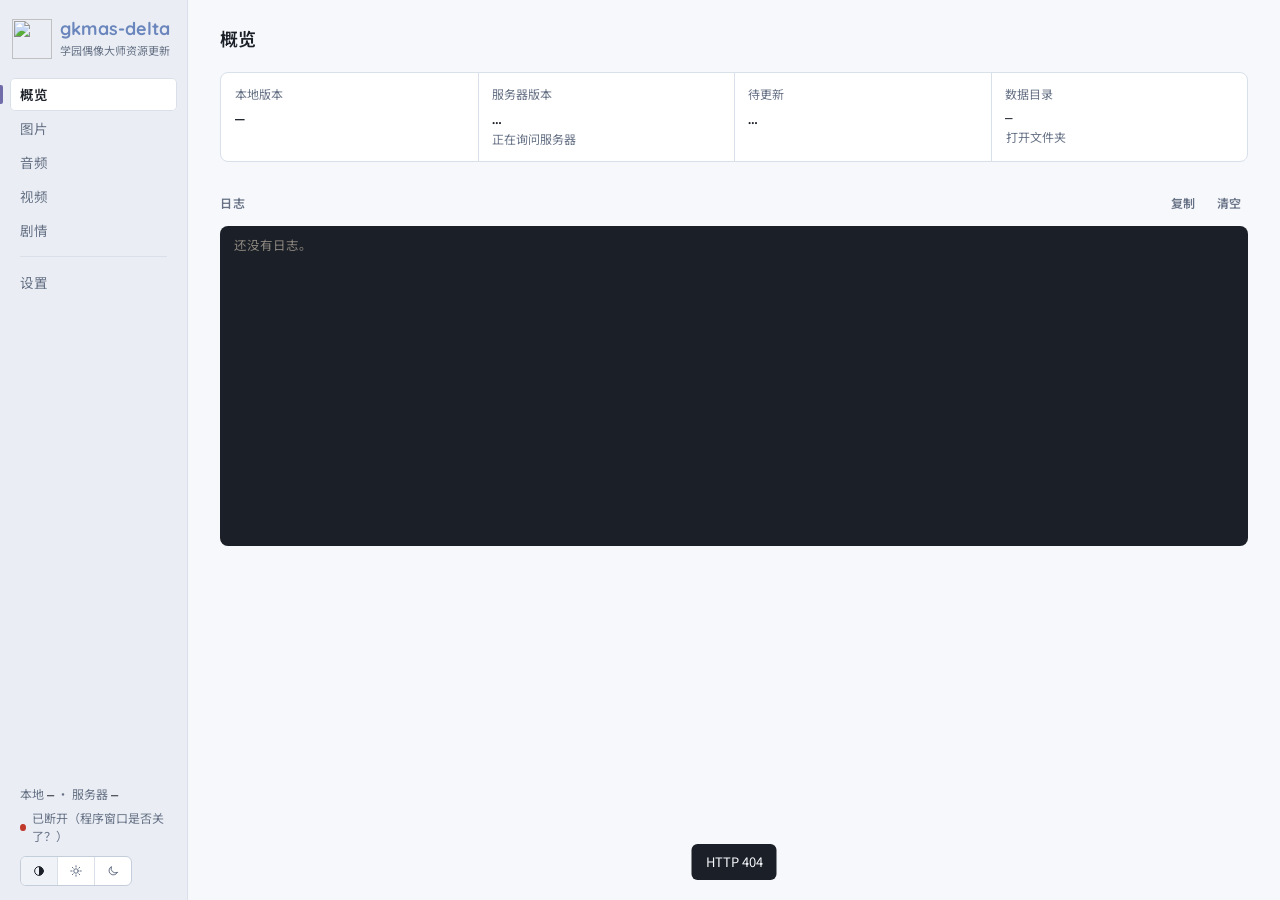
==== commit 2297fed4: "Console: piggy-bank logo, Quicksand wordmark, slate themes with a switch - Sidebar logo and favicon " ====
--- a/gkmas_delta/web/index.html
+++ b/gkmas_delta/web/index.html
@@ -4,21 +4,41 @@
 <meta charset="utf-8">
 <meta name="viewport" content="width=device-width, initial-scale=1">
 <title>gkmas-delta</title>
-<link rel="icon" href="data:,">
-<link rel="stylesheet" href="fonts/fonts.css">
+<link rel="icon" href="/logo.webp" type="image/webp">
+<script>
+// Pick the theme before first paint, so a dark system never flashes light.
+// "auto" follows the system and keeps following it while the page is open.
+(() => {
+  const system = matchMedia("(prefers-color-scheme: dark)");
+  let pref = "auto";
+  try { pref = localStorage.getItem("gkmas-delta.theme") || "auto"; } catch { /* storage unavailable */ }
+  window.setTheme = (next, save = false) => {
+    pref = ["light", "dark"].includes(next) ? next : "auto";
+    document.documentElement.dataset.theme = pref === "auto" ? (system.matches ? "dark" : "light") : pref;
+    document.documentElement.dataset.themePref = pref;
+    if (save) try { localStorage.setItem("gkmas-delta.theme", pref); } catch { /* storage unavailable */ }
+  };
+  system.addEventListener("change", () => { if (pref === "auto") setTheme("auto"); });
+  setTheme(pref);
+})();
+</script>
+<!-- The query only dodges browsers that cached fonts.css for a year before it was served no-store. -->
+<link rel="stylesheet" href="fonts/fonts.css?quicksand">
 <style>
 :root {
   --side: 188px;
-  --bg: #fafaf9;
-  --side-bg: #f2f1ee;
+  /* Slate mist: the light twin of the dark palette. */
+  --bg: #f6f8fb;
+  --side-bg: #eaeef4;
   --panel: #ffffff;
-  --sunk: #f4f3f0;
-  --line: #e4e2dd;
-  --line-strong: #d3d0c9;
-  --text: #1d1c1a;
-  --muted: #74716b;
-  --faint: #a19d95;
+  --sunk: #eff2f7;
+  --line: #d9e0ea;
+  --line-strong: #c4cdda;
+  --text: #1b1f27;
+  --muted: #667185;
+  --faint: #98a1b0;
   --accent: #706caa;
+  --brand: #6a86bd;
   --accent-ink: #ffffff;
   --accent-soft: #eeedf7;
   --ok: #2e7d4f;
@@ -26,7 +46,7 @@
   --warn-soft: #fbf3dc;
   --err: #c0392b;
   --err-soft: #fbeae8;
-  --log-bg: #1b1a18;
+  --log-bg: #1b1f27;
   --log-text: #e4e0d8;
   --log-muted: #8d887f;
   /* All Noto, bundled under /fonts. SC shapes for the Chinese UI; lang="ja"
@@ -34,28 +54,30 @@
   --sans: "Noto Sans SC Variable", "Noto Sans JP Variable", sans-serif;
   --serif: "Noto Serif JP Variable", serif;
   --mono: "Noto Sans Mono Variable", "Noto Sans SC Variable", monospace;
-}
-@media (prefers-color-scheme: dark) {
-  :root {
-    --bg: #171716;
-    --side-bg: #1d1c1b;
-    --panel: #1f1e1d;
-    --sunk: #252422;
-    --line: #33312e;
-    --line-strong: #45423e;
-    --text: #e9e6e0;
-    --muted: #9a958d;
-    --faint: #6d6963;
-    --accent: #a5a1db;
-    --accent-ink: #17161f;
-    --accent-soft: #2a2839;
-    --ok: #6cc08f;
-    --warn: #d9ad4f;
-    --warn-soft: #362d17;
-    --err: #ec7b6f;
-    --err-soft: #3a211e;
-    --log-bg: #111110;
-  }
+  color-scheme: light;
+}
+/* Slate blue-grey, so the blue wordmark sits in its own family. */
+:root[data-theme="dark"] {
+  --bg: #15181e;
+  --side-bg: #1b1f27;
+  --panel: #1e222b;
+  --sunk: #242935;
+  --line: #2e3440;
+  --line-strong: #3e4555;
+  --text: #e5e8ee;
+  --muted: #939bab;
+  --faint: #646c7c;
+  --accent: #a5a1db;
+  --brand: #a0b6dc;
+  --accent-ink: #17161f;
+  --accent-soft: #282a3d;
+  --ok: #6cc08f;
+  --warn: #d9ad4f;
+  --warn-soft: #362d17;
+  --err: #ec7b6f;
+  --err-soft: #3a211e;
+  --log-bg: #101318;
+  color-scheme: dark;
 }
 [lang|="ja"] { --sans: "Noto Sans JP Variable", "Noto Sans SC Variable", sans-serif; --mono: "Noto Sans Mono Variable", "Noto Sans JP Variable", monospace; }
 * { box-sizing: border-box; }
@@ -72,9 +94,10 @@
   background: var(--side-bg); border-right: 1px solid var(--line);
   display: flex; flex-direction: column; padding: 18px 10px 14px;
 }
-.brand { padding: 0 10px 18px; }
-.brand b { display: block; font-family: var(--mono); font-size: 14px; letter-spacing: -.01em; }
-.brand span { color: var(--muted); font-size: 12px; }
+.brand { padding: 0 2px 18px; display: flex; align-items: center; gap: 8px; }
+.brand img { width: 40px; height: 40px; flex: none; }
+.brand b { display: block; font-family: "Quicksand Variable", var(--sans); font-weight: 700; color: var(--brand); font-size: 17.9px; line-height: 1.2; }
+.brand span { color: var(--muted); font-size: 11px; white-space: nowrap; }
 nav { display: flex; flex-direction: column; gap: 1px; }
 nav button {
   border: 0; background: none; text-align: left; padding: 6px 10px; border-radius: 5px;
@@ -87,6 +110,9 @@
 .side-foot { margin-top: auto; padding: 0 10px; font-size: 12px; color: var(--muted); display: grid; gap: 4px; }
 .side-foot .mono { color: var(--text); }
 .conn { display: inline-flex; align-items: center; gap: 6px; }
+.theme { justify-self: start; margin-top: 6px; }
+.theme button { height: 24px; padding: 0 7px; }
+.theme svg.i { width: 14px; height: 14px; vertical-align: -2px; }
 .conn i { width: 7px; height: 7px; border-radius: 50%; background: var(--ok); }
 .conn.off i { background: var(--err); }
 
@@ -132,6 +158,11 @@
 .selbar b { font-family: var(--sans); font-weight: 600; }
 .count { color: var(--muted); font-size: 12.5px; margin: 16px 0 8px; }
 .more-row { text-align: center; margin-top: 14px; }
+.pager { display: flex; flex-wrap: wrap; justify-content: center; align-items: center; gap: 6px; margin-top: 14px; }
+.pager .btn { min-width: 36px; justify-content: center; }
+.pager .btn[aria-current="page"] { background: var(--accent); border-color: var(--accent); color: #fff; }
+.pager .gap { color: var(--muted); padding: 0 2px; }
+.pager input { width: 72px; }
 
 /* ---------- overview ---------- */
 .kv { display: grid; grid-template-columns: repeat(4, minmax(0, 1fr)); background: var(--panel); border: 1px solid var(--line); border-radius: 8px; overflow: hidden; }
@@ -354,6 +385,16 @@
 dialog.confirm p { margin: 0 0 18px; color: var(--muted); }
 dialog.confirm .actions { display: flex; gap: 8px; justify-content: flex-end; }
 dialog.bank { width: min(560px, 92vw); padding: 0; }
+dialog.from { width: min(460px, 92vw); }
+.from-row { display: flex; align-items: center; gap: 6px; margin-bottom: 12px; }
+.from-row > span:first-child { margin-right: 6px; font-weight: 500; }
+.from-row input { width: 90px; font-family: var(--mono); }
+.from-row .mono { color: var(--muted); }
+.from-preview { min-height: 44px; padding: 10px 12px; border-radius: 6px; background: var(--sunk); font-size: 13px; }
+.from-preview b { font-family: var(--mono); font-weight: 600; }
+.from-preview span { display: block; color: var(--muted); }
+#from-warn { margin: 10px 0 0; font-size: 12.5px; }
+dialog.from .actions { margin-top: 16px; }
 .bank-head { display: flex; align-items: flex-start; gap: 6px; padding: 16px 16px 10px; border-bottom: 1px solid var(--line); }
 .bank-head > div { flex: 1; min-width: 0; }
 .bank-head h3 { margin: 0; font: 600 14px/1.4 var(--mono); overflow: hidden; text-overflow: ellipsis; }
@@ -407,11 +448,14 @@
 @media (max-width: 980px) {
   aside { position: sticky; top: 0; inset: auto; width: auto; height: auto; flex-direction: row; align-items: center; padding: 8px 12px; border-right: 0; border-bottom: 1px solid var(--line); gap: 10px; }
   .brand { padding: 0; }
+  .brand img { width: 28px; height: 28px; }
+  .brand b { font-size: 17px; }
   .brand span, .side-foot .ver, nav .sep { display: none; }
   nav { flex-direction: row; overflow-x: auto; flex: 1; }
   nav button { white-space: nowrap; }
   nav button[aria-selected="true"]::before { display: none; }
-  .side-foot { margin: 0; }
+  .side-foot { margin: 0; grid-auto-flow: column; align-items: center; gap: 10px; }
+  .theme { margin-top: 0; }
   main { margin-left: 0; padding: 16px 18px 56px; }
   .story-layout { grid-template-columns: 1fr; }
   .story-side { position: static; max-height: none; }
@@ -442,7 +486,7 @@
 </head>
 <body>
 <aside>
-  <div class="brand"><b>gkmas-delta</b><span>学园偶像大师资源更新</span></div>
+  <div class="brand"><img src="/logo.webp" alt=""><div><b>gkmas-delta</b><span>学园偶像大师资源更新</span></div></div>
   <nav role="tablist">
     <button role="tab" data-tab="home" aria-selected="true">概览</button>
     <button role="tab" data-tab="gallery" aria-selected="false">图片</button>
@@ -455,6 +499,11 @@
   <div class="side-foot">
     <span class="ver">本地 <span class="mono" id="f-local">—</span> · 服务器 <span class="mono" id="f-server">—</span></span>
     <span class="conn" id="conn"><i></i><span>已连接</span></span>
+    <div class="seg theme" id="theme" role="group" aria-label="深浅色">
+      <button type="button" data-theme-pick="auto" title="跟随系统" data-icon="auto"></button>
+      <button type="button" data-theme-pick="light" title="浅色" data-icon="sun"></button>
+      <button type="button" data-theme-pick="dark" title="深色" data-icon="moon"></button>
+    </div>
   </div>
 </aside>
 
@@ -503,6 +552,7 @@
             <button data-run="latest">重新下载最新一个版本<small>只取服务器最新一次更新的内容</small></button>
             <button data-run="full" data-confirm="full">下载整个游戏资源<small>60 GB 以上，很慢</small></button>
             <button data-run="baseline">只记录当前版本号<small>跳过所有待更新内容，不下载</small></button>
+            <button data-from>从指定版本开始获取…<small>获取所选版本（含）到最新版本的全部更新</small></button>
           </div>
         </details>
       </div>
@@ -523,6 +573,10 @@
           <b>只记下版本号</b>
           <span>什么都不下载，从下一次游戏更新开始追。</span>
         </button>
+        <button class="opt" data-from>
+          <b>从指定版本开始</b>
+          <span>获取某个版本（含）到最新版本的全部更新，先预览大小再决定。</span>
+        </button>
       </div>
     </div>
 
@@ -561,12 +615,24 @@
         <button data-source="png" aria-pressed="true">PNG 原图</button>
         <button data-source="webp" aria-pressed="false">WebP 转换</button>
       </div>
+      <div class="seg" id="g-card">
+        <button data-card="" aria-pressed="true">全部</button>
+        <button data-card="produce" aria-pressed="false">Produce卡</button>
+        <button data-card="support" aria-pressed="false">Support卡</button>
+      </div>
+      <select id="g-char" aria-label="角色"><option value="">全部角色</option></select>
       <input type="search" id="g-q" placeholder="按文件名或路径筛选，例如 costume">
+      <select id="g-size" aria-label="每页张数">
+        <option value="20">每页 20 张</option>
+        <option value="50">每页 50 张</option>
+        <option value="100">每页 100 张</option>
+        <option value="200">每页 200 张</option>
+      </select>
       <button class="btn" id="g-open"><i data-icon="folder"></i>打开文件夹</button>
     </div>
     <div class="count" id="g-count"></div>
     <div class="grid" id="g-grid"></div>
-    <div class="more-row"><button class="btn" id="g-more" hidden>加载更多</button></div>
+    <nav class="pager" id="g-pager" aria-label="翻页" hidden></nav>
   </section>
 
   <!-- ================= 音频 ================= -->
@@ -694,6 +760,12 @@
               <option value="assetstudio">AssetStudio（需要 .NET 9 运行时和 AssetStudioModCLI）</option>
             </select>
           </label>
+          <label class="field"><span>处理范围</span>
+            <select data-key="extract.scope">
+              <option value="img">只抽 img_ 开头的图片（卡面、立绘、UI 等）</option>
+              <option value="all">全部贴图（含模型、特效、场景材质，全量时数量多好几倍）</option>
+            </select>
+          </label>
           <label class="field" id="f-asp"><span>AssetStudioModCLI.exe 路径</span>
             <input type="text" class="mono" data-key="extract.assetstudio_path" placeholder="留空 = 自动在程序目录下查找">
           </label>
@@ -723,6 +795,18 @@
   </section>
 </main>
 
+<dialog class="confirm from" id="from-dlg">
+  <h3>从指定版本开始获取</h3>
+  <p>获取起点版本（含）到服务器最新版本之间的全部更新。</p>
+  <label class="from-row"><span>起点版本</span><span class="mono">v</span><input type="number" id="from-n" min="1" step="1"><span class="mono" id="from-to"></span></label>
+  <div class="from-preview" id="from-preview"></div>
+  <div class="notice warn" id="from-warn" hidden></div>
+  <div class="actions">
+    <button class="btn" id="from-no">取消</button>
+    <button class="btn primary" id="from-go" disabled>开始获取</button>
+  </div>
+</dialog>
+
 <dialog class="confirm" id="confirm">
   <h3 id="confirm-title"></h3>
   <p id="confirm-text"></p>
@@ -805,6 +889,9 @@
   down: '<path d="M7 10l5 5 5-5"/>',
   wave: '<path d="M4 12h1.5M8 8.5v7M11.5 5.5v13M15 9v6M18.5 11v2"/>',
   film: '<rect x="4" y="5" width="16" height="14" rx="1.5"/><path d="M8 5v14M16 5v14M4 9.5h4M4 14.5h4M16 9.5h4M16 14.5h4"/>',
+  auto: '<circle cx="12" cy="12" r="7.5"/><path class="f" d="M12 4.5a7.5 7.5 0 0 1 0 15z"/>',
+  sun: '<circle cx="12" cy="12" r="3.8"/><path d="M12 3v2.2M12 18.8V21M3 12h2.2M18.8 12H21M5.6 5.6l1.6 1.6M16.8 16.8l1.6 1.6M5.6 18.4l1.6-1.6M16.8 7.2l1.6-1.6"/>',
+  moon: '<path d="M19.5 14.5A7.5 7.5 0 0 1 9.5 4.5a7.5 7.5 0 1 0 10 10z"/>',
 };
 function icon(name) {
   // Filled shapes are marked with class "f" so one stroke style fits all.
@@ -821,9 +908,19 @@
 }
 const $$ = (sel, root = document) => [...root.querySelectorAll(sel)];
 
-const MODE_LABEL = { update: "检查并下载更新", latest: "下载最新一个版本", full: "下载整个游戏资源", baseline: "只记录版本号", convert: "批量转换" };
+function syncThemePicker() {
+  const pref = document.documentElement.dataset.themePref;
+  $$("[data-theme-pick]").forEach(b => b.setAttribute("aria-pressed", b.dataset.themePick === pref));
+}
+$$("[data-theme-pick]").forEach(b => b.addEventListener("click", () => {
+  setTheme(b.dataset.themePick, true);
+  syncThemePicker();
+}));
+syncThemePicker();
+
+const MODE_LABEL = { update: "检查并下载更新", latest: "下载最新一个版本", full: "下载整个游戏资源", baseline: "只记录版本号", from: "从指定版本获取", convert: "批量转换" };
 const RESULT_LABEL = { ok: "完成", failed: "部分文件失败", cancelled: "已取消", error: "出错了" };
-const NOTE_LABEL = { update: "增量更新", latest: "最新一版", full: "全量", baseline: "只记录版本号" };
+const NOTE_LABEL = { update: "增量更新", latest: "最新一版", full: "全量", baseline: "只记录版本号", from: "指定起点" };
 const STAGES = ["获取清单", "下载", "解混淆", "抽取贴图", "转换 webp", "完成"];
 
 const state = { local: null, server: null, job: null, serverError: null };
@@ -999,7 +1096,7 @@
     hint.textContent = `${S.pending.bundles} 个 Asset / ${S.pending.files} 个 Resource，共 ${size(S.pending.bytes)}`;
   } else if (S && L.has_baseline && !L.app_version_changed && S.server_revision <= L.revision) {
     title.textContent = "已经是最新版本";
-    hint.textContent = `本地和服务器都是 v${L.revision}`;
+    hint.textContent = "";
   } else if (S && L.has_baseline && S.server_revision > L.revision) {
     title.textContent = `v${L.revision} → v${S.server_revision}`;
     hint.textContent = "有新版本，但没有要下载的文件";
@@ -1023,14 +1120,69 @@
 }
 
 function setBusy(busy) {
-  $$("[data-run]").forEach(b => b.disabled = busy);
+  $$("[data-run], [data-from]").forEach(b => b.disabled = busy);
   $("#btn-update").textContent = busy ? "正在运行…" : "检查并下载更新";
 }
 
 $("#btn-refresh").addEventListener("click", () => { refreshLocal(); refreshServer(); });
 
 // ---------------------------------------------------------------- run
+// Start-revision picker. Revision numbers can be empty (v20 changed nothing);
+// the preview shows what a start really yields, so any number is fine to try.
+let fromTimer = 0, fromSeq = 0;
+function openFrom() {
+  $$("details.more").forEach(d => d.open = false);
+  const L = state.local, S = state.server;
+  const latest = S ? S.server_revision : null;
+  const input = $("#from-n");
+  input.max = latest || "";
+  $("#from-to").textContent = latest ? `→ v${latest}` : "";
+  // Default: pick up right after the local record, or just the latest revision.
+  input.value = L && L.has_baseline && latest ? Math.min(L.revision + 1, latest) : latest || 1;
+  $("#from-dlg").showModal();
+  previewFrom();
+}
+
+async function previewFrom() {
+  const n = Number($("#from-n").value);
+  const box = $("#from-preview"), warn = $("#from-warn"), go = $("#from-go");
+  const L = state.local, S = state.server;
+  go.disabled = true;
+  warn.hidden = true;
+  if (!Number.isInteger(n) || n < 1) { box.textContent = "起点版本号至少是 1。"; return; }
+  if (S && n > S.server_revision) { box.textContent = `服务器最新版本是 v${S.server_revision}。`; return; }
+  if (L && L.has_baseline && n > L.revision + 1) {
+    warn.hidden = false;
+    warn.textContent = `本地记录是 v${L.revision}，v${L.revision + 1} 到 v${n - 1} 的更新不会下载。`;
+  }
+  box.textContent = "正在向服务器预览…";
+  const seq = ++fromSeq;
+  try {
+    const p = await api("/api/preview?from=" + n);
+    if (seq !== fromSeq) return;
+    box.innerHTML = "<b></b><span></span>";
+    $("b", box).textContent = `v${n} → v${p.revision}`;
+    $("span", box).textContent = p.bundles || p.files
+      ? `${p.bundles} 个 Asset / ${p.files} 个 Resource，共 ${size(p.bytes)}`
+      : "这段版本里没有需要下载的文件。";
+    go.disabled = false;
+  } catch (err) {
+    if (seq === fromSeq) box.textContent = err.message;
+  }
+}
+
+$("#from-n").addEventListener("input", () => { clearTimeout(fromTimer); fromTimer = setTimeout(previewFrom, 400); });
+$("#from-no").addEventListener("click", () => $("#from-dlg").close());
+$("#from-go").addEventListener("click", async () => {
+  const start = Number($("#from-n").value);
+  $("#from-dlg").close();
+  try { await api("/api/run", { mode: "from", start }); }
+  catch (err) { toast(err.message); }
+});
+
 document.addEventListener("click", async ev => {
+  const pick = ev.target.closest("[data-from]");
+  if (pick && !pick.disabled) { openFrom(); return; }
   const btn = ev.target.closest("[data-run]");
   if (!btn || btn.disabled) return;
   $$("details.more").forEach(d => d.open = false);
@@ -1068,7 +1220,8 @@
   $("#job-card").hidden = !running;
   setBusy(running);
   if (!running) { document.title = "gkmas-delta 控制台"; return; }
-  $("#job-title").textContent = MODE_LABEL[state.job.mode] + (state.job.force ? "（重新处理）" : "");
+  $("#job-title").textContent = MODE_LABEL[state.job.mode] + (state.job.force ? "（重新处理）" : "") +
+    (state.job.mode === "from" ? `：v${state.job.start} 起` : "");
   $("#btn-cancel").disabled = false;
   $("#btn-cancel").textContent = "取消";
   renderSteps();
@@ -1202,7 +1355,15 @@
 }
 
 // ---------------------------------------------------------------- gallery
-const gal = { revisions: [], revision: 0, source: "png", q: "", offset: 0, total: 0, items: [], loading: false };
+const GAL_SIZES = [20, 50, 100, 200];
+const GAL_SIZE_KEY = "gkmas-delta.gallery-size";
+const gal = { revisions: [], revision: 0, source: "png", q: "", card: "", character: "", page: 0, size: 100, total: 0, items: [], loading: false };
+try {
+  const saved = Number(localStorage.getItem(GAL_SIZE_KEY));
+  if (GAL_SIZES.includes(saved)) gal.size = saved;
+} catch { /* storage unavailable */ }
+$("#g-size").value = gal.size;
+const galPages = () => Math.max(1, Math.ceil(gal.total / gal.size));
 let galleryStale = true;
 
 async function loadGallery() {
@@ -1225,7 +1386,7 @@
       className: "empty-state", style: "grid-column:1/-1",
       textContent: "还没有抽出任何图片。去「控制台」运行一次更新就会出现在这里。",
     }));
-    $("#g-more").hidden = true;
+    $("#g-pager").hidden = true;
     return;
   }
   if (!gal.revisions.some(r => r.revision === gal.revision)) gal.revision = gal.revisions[0].revision;
@@ -1244,17 +1405,32 @@
   });
 }
 
-async function queryImages(reset) {
-  if (gal.loading) return;
+// reset = the filters changed: back to page 1 and refresh the character list.
+// Returns false when the request failed or another one was already running.
+async function queryImages(reset, page = 0) {
+  if (gal.loading) return false;
   gal.loading = true;
-  if (reset) { gal.offset = 0; gal.items = []; $("#g-grid").innerHTML = ""; }
+  if (reset) page = 0;
   try {
-    const params = new URLSearchParams({ revision: gal.revision, source: gal.source, q: gal.q, offset: gal.offset });
+    const params = new URLSearchParams({
+      revision: gal.revision, source: gal.source, q: gal.q, card: gal.card, character: gal.character,
+      offset: page * gal.size, limit: gal.size,
+    });
     const data = await api("/api/images?" + params);
     gal.total = data.total;
-    const start = gal.items.length;
-    gal.items.push(...data.items);
-    gal.offset = gal.items.length;
+    // The set may have shrunk since the page count was drawn.
+    if (page > 0 && page >= galPages()) {
+      gal.loading = false;
+      return queryImages(false, galPages() - 1);
+    }
+    gal.page = page;
+    if (reset) {
+      // Characters found under the other filters; keep the current pick listed.
+      const codes = new Set(data.characters);
+      if (gal.character) codes.add(gal.character);
+      fillSelect($("#g-char"), [...codes].map(c => [c, data.names[c] || c]).sort(byName), "全部角色");
+    }
+    gal.items = data.items;
     const frag = document.createDocumentFragment();
     data.items.forEach((it, i) => {
       const tile = document.createElement("button");
@@ -1263,19 +1439,70 @@
       tile.innerHTML = `<div class="img"><img loading="lazy" alt=""></div><div class="cap"></div>`;
       $("img", tile).src = "/data/" + it.path.split("/").map(encodeURIComponent).join("/");
       $(".cap", tile).textContent = it.name;
-      tile.addEventListener("click", () => openViewer(start + i));
+      tile.addEventListener("click", () => openViewer(i));
       frag.append(tile);
     });
-    $("#g-grid").append(frag);
+    // Replacing the tiles drops the previous page's images, so memory stays at one page.
+    $("#g-grid").replaceChildren(frag);
+    const filters = [
+      gal.card && (gal.card === "produce" ? "Produce卡" : "Support卡"),
+      gal.character && $("#g-char").selectedOptions[0]?.textContent,
+      gal.q && `「${gal.q}」`,
+    ].filter(Boolean);
+    const first = gal.page * gal.size + 1;
     $("#g-count").textContent = gal.total
-      ? `v${gal.revision} · 共 ${gal.total} 张${gal.q ? `（筛选：${gal.q}）` : ""}，已显示 ${gal.items.length}`
+      ? `v${gal.revision} · 共 ${gal.total} 张${filters.length ? `（${filters.join(" · ")}）` : ""}，第 ${first}–${first + gal.items.length - 1} 张`
       : "没有匹配的图片。";
-    $("#g-more").hidden = gal.items.length >= gal.total;
+    renderPager();
+    return true;
   } catch (err) {
     toast(err.message);
+    return false;
   } finally {
     gal.loading = false;
   }
+}
+
+function renderPager() {
+  const pager = $("#g-pager");
+  const pages = galPages();
+  pager.hidden = pages <= 1;
+  if (pager.hidden) return pager.replaceChildren();
+  const cur = gal.page;
+  const button = (label, page, current = false) => {
+    const b = Object.assign(document.createElement("button"), { type: "button", className: "btn", textContent: label });
+    if (current) b.setAttribute("aria-current", "page");
+    b.disabled = page < 0 || page >= pages;
+    b.addEventListener("click", () => goPage(page));
+    return b;
+  };
+  const items = [button("上一页", cur - 1)];
+  // First, last and two either side of the current page; gaps become "…".
+  const shown = [...new Set([0, pages - 1, cur - 2, cur - 1, cur, cur + 1, cur + 2])]
+    .filter(p => p >= 0 && p < pages)
+    .sort((a, b) => a - b);
+  shown.forEach((p, i) => {
+    if (i && p - shown[i - 1] > 1) items.push(Object.assign(document.createElement("span"), { className: "gap", textContent: "…" }));
+    items.push(button(String(p + 1), p, p === cur));
+  });
+  items.push(button("下一页", cur + 1));
+  const jump = Object.assign(document.createElement("input"), {
+    type: "number", min: 1, max: pages, placeholder: "页码", title: `跳到第几页（共 ${pages} 页），回车确认`,
+  });
+  jump.addEventListener("keydown", e => {
+    if (e.key !== "Enter") return;
+    const n = Math.round(Number(jump.value));
+    if (n >= 1 && n <= pages) goPage(n - 1);
+  });
+  items.push(jump);
+  pager.replaceChildren(...items);
+}
+
+async function goPage(page) {
+  if (page < 0 || page >= galPages() || page === gal.page) return false;
+  const ok = await queryImages(false, page);
+  if (ok && !$("#viewer").open) $("#g-count").scrollIntoView({ block: "start", behavior: "smooth" });
+  return ok;
 }
 
 $("#g-rev").addEventListener("change", e => { gal.revision = Number(e.target.value); syncSource(); queryImages(true); });
@@ -1288,14 +1515,35 @@
   clearTimeout(qTimer);
   qTimer = setTimeout(() => { gal.q = e.target.value.trim(); queryImages(true); }, 300);
 });
-$("#g-more").addEventListener("click", () => queryImages(false));
+$$("#g-card button").forEach(b => b.addEventListener("click", () => {
+  gal.card = b.dataset.card;
+  $$("#g-card button").forEach(x => x.setAttribute("aria-pressed", x === b));
+  queryImages(true);
+}));
+$("#g-char").addEventListener("change", e => { gal.character = e.target.value; queryImages(true); });
+$("#g-size").addEventListener("change", e => {
+  // Keep the first image on screen on the new page.
+  const firstIndex = gal.page * gal.size;
+  gal.size = Number(e.target.value);
+  try { localStorage.setItem(GAL_SIZE_KEY, gal.size); } catch { /* storage unavailable */ }
+  queryImages(false, Math.floor(firstIndex / gal.size));
+});
 $("#g-open").addEventListener("click", async () => {
   try { await api("/api/open", { target: "images", revision: gal.revision, source: gal.source }); }
   catch (err) { toast(err.message); }
 });
 
 let viewIndex = 0;
-function openViewer(i) {
+async function openViewer(i) {
+  // Stepping past either end of the page turns the page.
+  if (i < 0 && gal.page > 0) {
+    if (!(await goPage(gal.page - 1))) return;
+    i = gal.items.length - 1;
+  } else if (i >= gal.items.length && gal.page < galPages() - 1) {
+    if (!(await goPage(gal.page + 1))) return;
+    i = 0;
+  }
+  if (!gal.items.length) return;
   viewIndex = Math.max(0, Math.min(i, gal.items.length - 1));
   const it = gal.items[viewIndex];
   const url = "/data/" + it.path.split("/").map(encodeURIComponent).join("/");
@@ -1305,8 +1553,8 @@
   img.src = url;
   $("#v-name").textContent = it.group && it.group !== "." ? `${it.group}/${it.name}` : it.name;
   $("#v-raw").href = url;
-  $("#v-prev").disabled = viewIndex === 0;
-  $("#v-next").disabled = viewIndex >= gal.items.length - 1;
+  $("#v-prev").disabled = viewIndex === 0 && gal.page === 0;
+  $("#v-next").disabled = viewIndex >= gal.items.length - 1 && gal.page >= galPages() - 1;
   const dlg = $("#viewer");
   if (!dlg.open) dlg.showModal();
 }
--- a/gkmas_delta/web/fonts/fonts.css
+++ b/gkmas_delta/web/fonts/fonts.css
@@ -1,4 +1,4 @@
-/* Noto fonts via Fontsource 5.3.0, SIL Open Font License 1.1. Generated by tools/fetch_fonts.py. */
+/* Noto and Quicksand fonts via Fontsource 5.3.0, SIL Open Font License 1.1. Generated by tools/fetch_fonts.py. */
 
 /* noto-sans-sc-[4]-wght-normal */
 @font-face {
@@ -3555,4 +3555,33 @@
   font-weight: 100 900;
   src: url(noto-sans-mono/noto-sans-mono-latin-wght-normal.woff2) format('woff2-variations');
   unicode-range: U+0000-00FF,U+0131,U+0152-0153,U+02BB-02BC,U+02C6,U+02DA,U+02DC,U+0304,U+0308,U+0329,U+2000-206F,U+20AC,U+2122,U+2191,U+2193,U+2212,U+2215,U+FEFF,U+FFFD;
+}
+/* quicksand-vietnamese-wght-normal */
+@font-face {
+  font-family: 'Quicksand Variable';
+  font-style: normal;
+  font-display: swap;
+  font-weight: 300 700;
+  src: url(quicksand/quicksand-vietnamese-wght-normal.woff2) format('woff2-variations');
+  unicode-range: U+0102-0103,U+0110-0111,U+0128-0129,U+0168-0169,U+01A0-01A1,U+01AF-01B0,U+0300-0301,U+0303-0304,U+0308-0309,U+0323,U+0329,U+1EA0-1EF9,U+20AB;
+}
+
+/* quicksand-latin-ext-wght-normal */
+@font-face {
+  font-family: 'Quicksand Variable';
+  font-style: normal;
+  font-display: swap;
+  font-weight: 300 700;
+  src: url(quicksand/quicksand-latin-ext-wght-normal.woff2) format('woff2-variations');
+  unicode-range: U+0100-02BA,U+02BD-02C5,U+02C7-02CC,U+02CE-02D7,U+02DD-02FF,U+0304,U+0308,U+0329,U+1D00-1DBF,U+1E00-1E9F,U+1EF2-1EFF,U+2020,U+20A0-20AB,U+20AD-20C0,U+2113,U+2C60-2C7F,U+A720-A7FF;
+}
+
+/* quicksand-latin-wght-normal */
+@font-face {
+  font-family: 'Quicksand Variable';
+  font-style: normal;
+  font-display: swap;
+  font-weight: 300 700;
+  src: url(quicksand/quicksand-latin-wght-normal.woff2) format('woff2-variations');
+  unicode-range: U+0000-00FF,U+0131,U+0152-0153,U+02BB-02BC,U+02C6,U+02DA,U+02DC,U+0304,U+0308,U+0329,U+2000-206F,U+20AC,U+2122,U+2191,U+2193,U+2212,U+2215,U+FEFF,U+FFFD;
 }
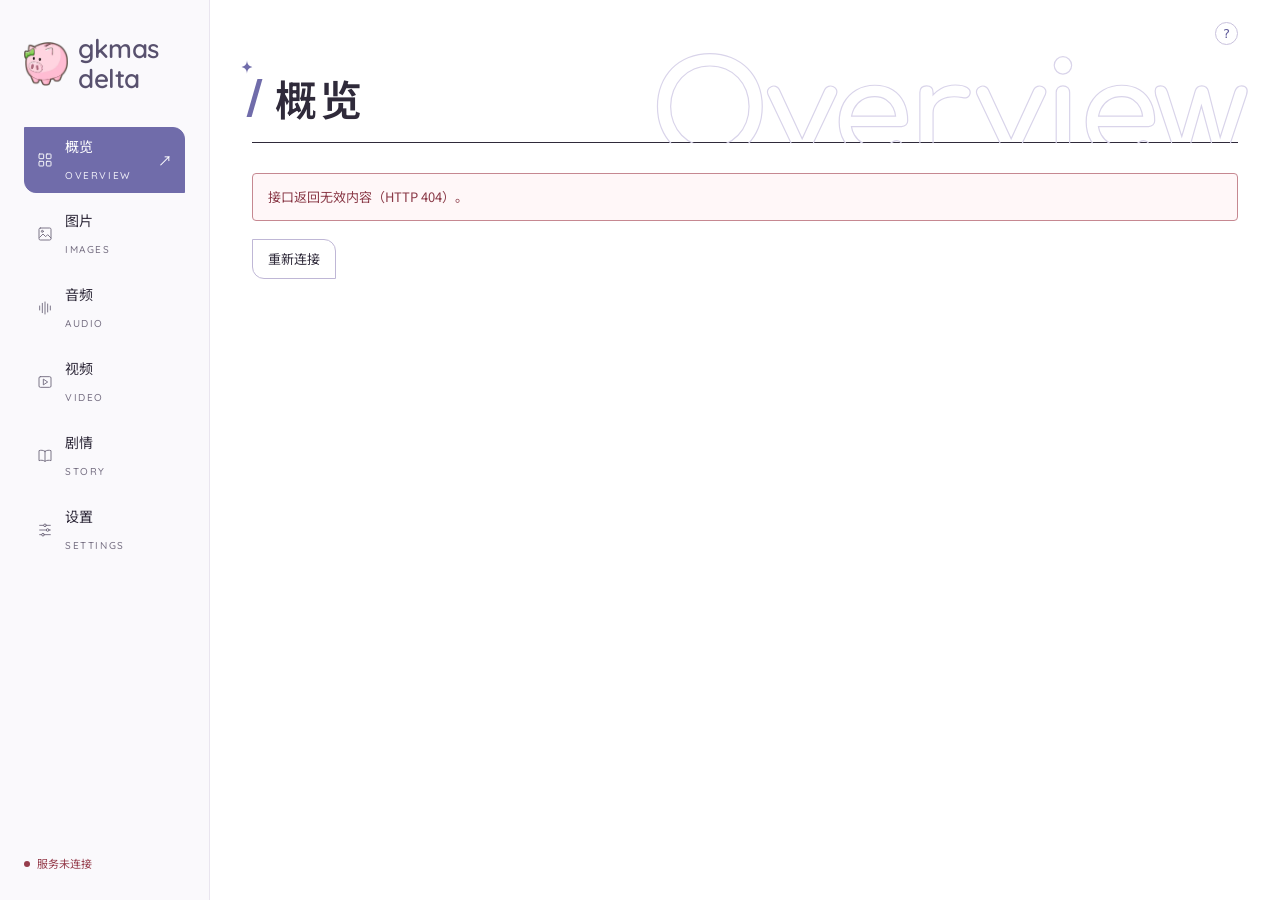
==== commit 0eb28a47: "Console: purple gakuen redesign with six pages; release 0.1.4 Replace the slate console with the six" ====
--- a/gkmas_delta/web/index.html
+++ b/gkmas_delta/web/index.html
@@ -1,2401 +1,38 @@
 <!doctype html>
-<html lang="zh-CN">
+<html lang="zh-CN" data-style="gakuen">
 <head>
-<meta charset="utf-8">
-<meta name="viewport" content="width=device-width, initial-scale=1">
-<title>gkmas-delta</title>
-<link rel="icon" href="/logo.webp" type="image/webp">
-<script>
-// Pick the theme before first paint, so a dark system never flashes light.
-// "auto" follows the system and keeps following it while the page is open.
-(() => {
-  const system = matchMedia("(prefers-color-scheme: dark)");
-  let pref = "auto";
-  try { pref = localStorage.getItem("gkmas-delta.theme") || "auto"; } catch { /* storage unavailable */ }
-  window.setTheme = (next, save = false) => {
-    pref = ["light", "dark"].includes(next) ? next : "auto";
-    document.documentElement.dataset.theme = pref === "auto" ? (system.matches ? "dark" : "light") : pref;
-    document.documentElement.dataset.themePref = pref;
-    if (save) try { localStorage.setItem("gkmas-delta.theme", pref); } catch { /* storage unavailable */ }
-  };
-  system.addEventListener("change", () => { if (pref === "auto") setTheme("auto"); });
-  setTheme(pref);
-})();
-</script>
-<!-- The query only dodges browsers that cached fonts.css for a year before it was served no-store. -->
-<link rel="stylesheet" href="fonts/fonts.css?quicksand">
-<style>
-:root {
-  --side: 188px;
-  /* Slate mist: the light twin of the dark palette. */
-  --bg: #f6f8fb;
-  --side-bg: #eaeef4;
-  --panel: #ffffff;
-  --sunk: #eff2f7;
-  --line: #d9e0ea;
-  --line-strong: #c4cdda;
-  --text: #1b1f27;
-  --muted: #667185;
-  --faint: #98a1b0;
-  --accent: #706caa;
-  --brand: #6a86bd;
-  --accent-ink: #ffffff;
-  --accent-soft: #eeedf7;
-  --ok: #2e7d4f;
-  --warn: #9a6a00;
-  --warn-soft: #fbf3dc;
-  --err: #c0392b;
-  --err-soft: #fbeae8;
-  --log-bg: #1b1f27;
-  --log-text: #e4e0d8;
-  --log-muted: #8d887f;
-  /* All Noto, bundled under /fonts. SC shapes for the Chinese UI; lang="ja"
-     blocks switch to JP shapes (the same kanji are drawn differently). */
-  --sans: "Noto Sans SC Variable", "Noto Sans JP Variable", sans-serif;
-  --serif: "Noto Serif JP Variable", serif;
-  --mono: "Noto Sans Mono Variable", "Noto Sans SC Variable", monospace;
-  color-scheme: light;
-}
-/* Slate blue-grey, so the blue wordmark sits in its own family. */
-:root[data-theme="dark"] {
-  --bg: #15181e;
-  --side-bg: #1b1f27;
-  --panel: #1e222b;
-  --sunk: #242935;
-  --line: #2e3440;
-  --line-strong: #3e4555;
-  --text: #e5e8ee;
-  --muted: #939bab;
-  --faint: #646c7c;
-  --accent: #a5a1db;
-  --brand: #a0b6dc;
-  --accent-ink: #17161f;
-  --accent-soft: #282a3d;
-  --ok: #6cc08f;
-  --warn: #d9ad4f;
-  --warn-soft: #362d17;
-  --err: #ec7b6f;
-  --err-soft: #3a211e;
-  --log-bg: #101318;
-  color-scheme: dark;
-}
-[lang|="ja"] { --sans: "Noto Sans JP Variable", "Noto Sans SC Variable", sans-serif; --mono: "Noto Sans Mono Variable", "Noto Sans JP Variable", monospace; }
-* { box-sizing: border-box; }
-html, body { margin: 0; }
-body { background: var(--bg); color: var(--text); font: 13.5px/1.55 var(--sans); }
-button, input, select { font: inherit; color: inherit; }
-[hidden] { display: none !important; }
-svg.i { width: 16px; height: 16px; flex: none; stroke: currentColor; fill: none; stroke-width: 1.7; stroke-linecap: round; stroke-linejoin: round; vertical-align: -3px; }
-.mono { font-family: var(--mono); }
-
-/* ---------- frame ---------- */
-aside {
-  position: fixed; inset: 0 auto 0 0; width: var(--side); z-index: 15;
-  background: var(--side-bg); border-right: 1px solid var(--line);
-  display: flex; flex-direction: column; padding: 18px 10px 14px;
-}
-.brand { padding: 0 2px 18px; display: flex; align-items: center; gap: 8px; }
-.brand img { width: 40px; height: 40px; flex: none; }
-.brand b { display: block; font-family: "Quicksand Variable", var(--sans); font-weight: 700; color: var(--brand); font-size: 17.9px; line-height: 1.2; }
-.brand span { color: var(--muted); font-size: 11px; white-space: nowrap; }
-nav { display: flex; flex-direction: column; gap: 1px; }
-nav button {
-  border: 0; background: none; text-align: left; padding: 6px 10px; border-radius: 5px;
-  cursor: pointer; color: var(--muted); position: relative;
-}
-nav button:hover { color: var(--text); background: color-mix(in srgb, var(--text) 5%, transparent); }
-nav button[aria-selected="true"] { color: var(--text); font-weight: 600; background: var(--panel); box-shadow: inset 0 0 0 1px var(--line); }
-nav button[aria-selected="true"]::before { content: ""; position: absolute; left: -10px; top: 7px; bottom: 7px; width: 3px; border-radius: 0 2px 2px 0; background: var(--accent); }
-nav .sep { height: 1px; background: var(--line); margin: 8px 10px; }
-.side-foot { margin-top: auto; padding: 0 10px; font-size: 12px; color: var(--muted); display: grid; gap: 4px; }
-.side-foot .mono { color: var(--text); }
-.conn { display: inline-flex; align-items: center; gap: 6px; }
-.theme { justify-self: start; margin-top: 6px; }
-.theme button { height: 24px; padding: 0 7px; }
-.theme svg.i { width: 14px; height: 14px; vertical-align: -2px; }
-.conn i { width: 7px; height: 7px; border-radius: 50%; background: var(--ok); }
-.conn.off i { background: var(--err); }
-
-main { margin-left: var(--side); padding: 22px 32px 56px; }
-section > .head { display: flex; align-items: center; gap: 10px; flex-wrap: wrap; min-height: 34px; margin-bottom: 16px; }
-section > .head h1 { margin: 0; font-size: 18px; font-weight: 600; letter-spacing: -.01em; }
-section > .head .sub { color: var(--muted); font-size: 13px; }
-.spacer { flex: 1; }
-
-/* ---------- controls ---------- */
-.btn {
-  display: inline-flex; align-items: center; gap: 6px; height: 30px; padding: 0 11px;
-  border: 1px solid var(--line-strong); background: var(--panel); border-radius: 6px;
-  cursor: pointer; white-space: nowrap; text-decoration: none;
-}
-.btn:hover:not(:disabled) { background: var(--sunk); }
-.btn:disabled { opacity: .45; cursor: not-allowed; }
-.btn.primary { background: var(--accent); border-color: var(--accent); color: var(--accent-ink); font-weight: 600; }
-.btn.primary:hover:not(:disabled) { background: color-mix(in srgb, var(--accent) 88%, black); }
-.btn.big { height: 34px; padding: 0 16px; }
-.btn.link { border-color: transparent; background: none; color: var(--muted); padding: 0 6px; }
-.btn.link:hover:not(:disabled) { color: var(--text); background: none; }
-.btn.danger, .btn.link.danger { color: var(--err); }
-.btn.icon { width: 30px; padding: 0; justify-content: center; }
-input[type=search], input[type=text], input[type=number], select {
-  height: 30px; border: 1px solid var(--line-strong); background: var(--panel); border-radius: 6px; padding: 0 9px; min-width: 0;
-}
-input:focus, select:focus, .btn:focus-visible, nav button:focus-visible { outline: 2px solid color-mix(in srgb, var(--accent) 50%, transparent); outline-offset: 1px; }
-.seg { display: inline-flex; border: 1px solid var(--line-strong); border-radius: 6px; overflow: hidden; background: var(--panel); }
-.seg button { border: 0; border-right: 1px solid var(--line); background: none; height: 28px; padding: 0 11px; cursor: pointer; color: var(--muted); }
-.seg button:last-child { border-right: 0; }
-.seg button[aria-pressed="true"] { background: var(--sunk); color: var(--text); font-weight: 600; }
-.seg button:disabled { opacity: .4; cursor: not-allowed; }
-
-.toolbar { display: flex; gap: 8px; align-items: center; flex-wrap: wrap; }
-.toolbar input[type=search] { flex: 1; min-width: 180px; }
-.strip {
-  display: flex; align-items: center; gap: 10px; flex-wrap: wrap; min-height: 40px; margin-top: 10px;
-  padding: 4px 4px 4px 12px; border: 1px solid var(--line); border-radius: 6px; font-size: 13px; color: var(--muted); background: var(--panel);
-}
-.strip b { color: var(--text); font-family: var(--mono); font-weight: 500; }
-.selbar { background: var(--accent-soft); border-color: color-mix(in srgb, var(--accent) 30%, transparent); color: var(--text); }
-.selbar b { font-family: var(--sans); font-weight: 600; }
-.count { color: var(--muted); font-size: 12.5px; margin: 16px 0 8px; }
-.more-row { text-align: center; margin-top: 14px; }
-.pager { display: flex; flex-wrap: wrap; justify-content: center; align-items: center; gap: 6px; margin-top: 14px; }
-.pager .btn { min-width: 36px; justify-content: center; }
-.pager .btn[aria-current="page"] { background: var(--accent); border-color: var(--accent); color: #fff; }
-.pager .gap { color: var(--muted); padding: 0 2px; }
-.pager input { width: 72px; }
-
-/* ---------- overview ---------- */
-.kv { display: grid; grid-template-columns: repeat(4, minmax(0, 1fr)); background: var(--panel); border: 1px solid var(--line); border-radius: 8px; overflow: hidden; }
-/* Dividers drawn as shadows so any column count lines up; the outer ones get clipped. */
-.kv > div { padding: 12px 14px; min-width: 0; box-shadow: 1px 0 0 var(--line), 0 1px 0 var(--line); }
-.kv .label { color: var(--muted); font-size: 12px; }
-.kv .value { font-family: var(--mono); font-size: 16px; margin-top: 2px; }
-.kv .value.good { color: var(--ok); }
-.kv .value.hot { color: var(--accent); }
-.kv .sub { color: var(--muted); font-size: 12px; overflow: hidden; text-overflow: ellipsis; white-space: nowrap; }
-.kv .path { font-family: var(--mono); font-size: 12.5px; margin-top: 4px; overflow: hidden; text-overflow: ellipsis; white-space: nowrap; }
-.kv .btn.link { padding: 0; height: auto; }
-
-.notice { margin-top: 12px; padding: 10px 14px; border-left: 3px solid; border-radius: 0 6px 6px 0; }
-.notice b { display: block; }
-.notice.warn { background: var(--warn-soft); border-color: var(--warn); }
-.notice.err { background: var(--err-soft); border-color: var(--err); }
-
-.block { margin-top: 26px; }
-.block > h2 { display: flex; align-items: center; gap: 8px; margin: 0 0 8px; font-size: 12px; font-weight: 600; color: var(--muted); text-transform: uppercase; letter-spacing: .06em; }
-.block > h2 .spacer { flex: 1; }
-
-.options { border: 1px solid var(--line); border-radius: 8px; background: var(--panel); }
-.opt { display: grid; grid-template-columns: 18px 1fr; gap: 2px 12px; width: 100%; text-align: left; padding: 12px 14px; border: 0; border-bottom: 1px solid var(--line); background: none; cursor: pointer; }
-.opt:last-child { border-bottom: 0; }
-.opt::before { content: ""; width: 14px; height: 14px; margin-top: 3px; border-radius: 50%; border: 1.5px solid var(--line-strong); grid-row: span 2; }
-.opt:hover:not(:disabled) { background: var(--sunk); }
-.opt:hover:not(:disabled)::before { border-color: var(--accent); }
-.opt:disabled { opacity: .5; cursor: not-allowed; }
-.opt b { font-weight: 600; }
-.opt span { color: var(--muted); font-size: 12.5px; }
-.tag { font-weight: 500; font-size: 12px; color: var(--accent); margin-left: 8px; }
-
-details.more { position: relative; }
-details.more summary { list-style: none; }
-details.more summary::-webkit-details-marker { display: none; }
-details.more .menu {
-  position: absolute; top: calc(100% + 4px); right: 0; z-index: 25; min-width: 280px;
-  background: var(--panel); border: 1px solid var(--line-strong); border-radius: 8px; box-shadow: 0 8px 24px rgba(0,0,0,.12); padding: 4px;
-}
-.menu button { display: block; width: 100%; text-align: left; border: 0; background: none; padding: 7px 10px; border-radius: 5px; cursor: pointer; }
-.menu button:hover { background: var(--sunk); }
-.menu button small { display: block; color: var(--muted); font-size: 12px; }
-.hint { color: var(--muted); font-size: 12.5px; }
-.update {
-  margin-top: 16px; display: flex; align-items: center; gap: 12px 18px; flex-wrap: wrap; padding: 16px 18px;
-  background: var(--accent-soft); border: 1px solid color-mix(in srgb, var(--accent) 30%, transparent); border-radius: 8px;
-}
-.update #btn-update { height: 42px; padding: 0 24px; font-size: 15px; border-radius: 7px; }
-.update-text { flex: 1; min-width: 180px; display: grid; }
-.update-text b { font-size: 15px; font-family: var(--mono); font-weight: 600; }
-.update-text span { color: var(--muted); font-size: 12.5px; }
-.update-side { display: flex; gap: 8px; align-items: center; }
-
-.job { border: 1px solid var(--line); border-radius: 8px; background: var(--panel); padding: 14px; display: grid; gap: 10px; }
-.job-top { display: flex; align-items: baseline; gap: 8px 12px; flex-wrap: wrap; }
-.job-top h3 { margin: 0; font-size: 14px; }
-.steps { display: flex; gap: 0; flex-wrap: wrap; color: var(--faint); font-size: 12.5px; }
-.steps span + span::before { content: "›"; margin: 0 7px; color: var(--faint); }
-.steps span.done { color: var(--muted); }
-.steps span.now { color: var(--text); font-weight: 600; }
-.job-now { display: flex; gap: 10px; align-items: baseline; font-size: 13px; }
-.job-now .what { color: var(--muted); overflow: hidden; text-overflow: ellipsis; white-space: nowrap; }
-.bar { height: 4px; border-radius: 2px; background: var(--sunk); overflow: hidden; }
-.bar > i { display: block; height: 100%; width: 0; background: var(--accent); transition: width .25s ease; }
-.bar.indeterminate > i { width: 30%; animation: slide 1.2s ease-in-out infinite; }
-@keyframes slide { from { margin-left: -30%; } to { margin-left: 100%; } }
-.job-stats { display: flex; gap: 18px; color: var(--muted); font-size: 12.5px; font-family: var(--mono); flex-wrap: wrap; }
-.job-stats b { color: var(--text); font-weight: 500; }
-
-.log {
-  background: var(--log-bg); color: var(--log-text); font: 12.5px/1.65 var(--mono);
-  height: 320px; overflow: auto; padding: 10px 14px; border-radius: 8px; white-space: pre-wrap; word-break: break-all;
-}
-.log .l { display: block; }
-.log .t { color: var(--log-muted); margin-right: 10px; }
-.log .ok { color: #8fd4a6; }
-.log .warn { color: #e8c170; }
-.log .error, .log .detail { color: #f19a8e; }
-.log .detail { padding-left: 2.4em; }
-.log .step { color: var(--log-muted); margin-top: 8px; }
-.log .step::before { content: "## "; }
-.log .empty { color: var(--log-muted); }
-
-.history { list-style: none; margin: 0; padding: 0; border: 1px solid var(--line); border-radius: 8px; background: var(--panel); }
-.history li { display: grid; grid-template-columns: 70px 1fr auto; gap: 12px; padding: 7px 14px; border-bottom: 1px solid var(--line); font-size: 13px; }
-.history li:last-child { border-bottom: 0; }
-.history .rev { font-family: var(--mono); }
-.history .note { color: var(--muted); }
-.history .when { color: var(--muted); font-family: var(--mono); font-size: 12px; }
-
-/* ---------- tables (audio, video) ---------- */
-.table { border: 1px solid var(--line); border-radius: 8px; background: var(--panel); overflow: hidden; }
-.table .th, .table .row {
-  display: grid; align-items: center; gap: 12px; padding: 0 12px;
-  grid-template-columns: 18px 32px minmax(0, 1fr) 96px 110px 56px 72px;
-}
-.table .th { height: 32px; color: var(--muted); font-size: 12px; border-bottom: 1px solid var(--line); background: var(--sunk); }
-.table .row { width: 100%; min-height: 44px; border: 0; border-bottom: 1px solid var(--line); background: none; text-align: left; cursor: pointer; position: relative; }
-.table .row:last-child { border-bottom: 0; }
-.table .row:hover { background: var(--sunk); }
-.table .row.selected { background: var(--accent-soft); }
-.table .row.playing .name { color: var(--accent); }
-.table .row.playing::after { content: ""; position: absolute; left: 0; top: 0; bottom: 0; width: 3px; background: var(--accent); }
-.row .thumb { width: 32px; height: 32px; border-radius: 4px; background: var(--sunk); display: grid; place-items: center; color: var(--faint); overflow: hidden; }
-.row .thumb img { width: 100%; height: 100%; object-fit: cover; }
-.row .name { font-family: var(--mono); font-size: 12.5px; overflow: hidden; text-overflow: ellipsis; white-space: nowrap; }
-.row .c { color: var(--muted); font-size: 12.5px; overflow: hidden; text-overflow: ellipsis; white-space: nowrap; }
-.row .num { color: var(--muted); font-family: var(--mono); font-size: 12px; text-align: right; }
-.row .state { font-size: 12px; color: var(--ok); }
-.row .state.plain { color: var(--faint); font-family: var(--mono); }
-.pick { width: 16px; height: 16px; border-radius: 4px; border: 1.5px solid var(--line-strong); background: var(--panel); display: grid; place-items: center; }
-.selected .pick { background: var(--accent); border-color: var(--accent); }
-.selected .pick::after { content: ""; width: 4px; height: 8px; border: solid #fff; border-width: 0 2px 2px 0; transform: translateY(-1px) rotate(45deg); }
-.marquee { position: absolute; z-index: 40; border: 1px solid var(--accent); background: color-mix(in srgb, var(--accent) 12%, transparent); pointer-events: none; }
-body.dragging { user-select: none; }
-body.dragging * { cursor: crosshair !important; }
-
-/* ---------- gallery ---------- */
-.grid { display: grid; grid-template-columns: repeat(auto-fill, minmax(140px, 1fr)); gap: 8px; }
-.tile { border: 1px solid var(--line); border-radius: 6px; overflow: hidden; background: var(--panel); cursor: zoom-in; padding: 0; text-align: left; }
-.tile:hover { border-color: var(--line-strong); }
-.tile .img { aspect-ratio: 1; display: grid; place-items: center; background: repeating-conic-gradient(var(--sunk) 0 25%, var(--panel) 0 50%) 0 0 / 14px 14px; }
-.tile img { max-width: 100%; max-height: 100%; object-fit: contain; }
-.tile .cap { padding: 5px 7px; font: 11.5px/1.4 var(--mono); color: var(--muted); overflow: hidden; text-overflow: ellipsis; white-space: nowrap; border-top: 1px solid var(--line); }
-.empty-state { color: var(--muted); padding: 60px 16px; text-align: center; border: 1px dashed var(--line-strong); border-radius: 8px; }
-
-dialog.viewer { border: 0; padding: 0; background: transparent; max-width: 96vw; max-height: 96vh; }
-dialog.viewer::backdrop { background: rgba(10,10,10,.86); }
-.viewer .frame { display: flex; flex-direction: column; align-items: center; gap: 10px; }
-.viewer img { max-width: 92vw; max-height: 82vh; object-fit: contain; background: repeating-conic-gradient(#2a2a2a 0 25%, #333 0 50%) 0 0 / 20px 20px; }
-.viewer video { max-width: 92vw; max-height: 80vh; background: #000; }
-.viewer .meta { color: #ddd; font-size: 13px; display: flex; gap: 8px; align-items: center; flex-wrap: wrap; justify-content: center; }
-.viewer .meta .name { font-family: var(--mono); margin-right: 6px; }
-.viewer .meta .btn { background: rgba(255,255,255,.08); border-color: rgba(255,255,255,.18); color: #eee; }
-.viewer .meta .btn:hover:not(:disabled) { background: rgba(255,255,255,.16); }
-
-/* ---------- stories ---------- */
-.story-layout { display: grid; grid-template-columns: 300px minmax(0, 1fr); gap: 20px; align-items: start; }
-.story-side { position: sticky; top: 16px; display: flex; flex-direction: column; max-height: calc(100vh - 32px); border: 1px solid var(--line); border-radius: 8px; background: var(--panel); }
-.story-side .filters { display: grid; gap: 6px; padding: 10px; border-bottom: 1px solid var(--line); }
-.story-side .filters .row2 { display: flex; gap: 6px; }
-.story-side .filters .row2 > * { flex: 1; }
-.story-side .filters .row2 .btn { flex: none; }
-.story-list { overflow: auto; flex: 1; }
-.story-item { display: block; width: 100%; text-align: left; border: 0; border-bottom: 1px solid var(--line); background: none; padding: 8px 12px; cursor: pointer; }
-.story-item:hover { background: var(--sunk); }
-.story-item.active { background: var(--accent-soft); box-shadow: inset 3px 0 var(--accent); }
-.story-item b { display: block; font: 500 12.5px/1.5 var(--mono); overflow: hidden; text-overflow: ellipsis; white-space: nowrap; }
-.story-item span { color: var(--muted); font-size: 12px; }
-.story-item q { display: block; font-size: 12px; quotes: none; overflow: hidden; text-overflow: ellipsis; white-space: nowrap; margin-top: 2px; font-family: var(--serif); }
-.story-count { color: var(--muted); font-size: 12px; padding: 7px 12px; border-top: 1px solid var(--line); }
-.reader { min-width: 0; }
-.reader-head { display: flex; align-items: center; gap: 10px; flex-wrap: wrap; padding-bottom: 12px; border-bottom: 1px solid var(--line); }
-.reader-head h2 { margin: 0; font: 600 15px/1.4 var(--mono); }
-.reader-head .label { color: var(--muted); font-size: 12.5px; }
-.type-ctl { display: inline-flex; align-items: center; border: 1px solid var(--line-strong); border-radius: 6px; overflow: hidden; background: var(--panel); }
-.type-ctl button { border: 0; border-right: 1px solid var(--line); background: none; height: 26px; min-width: 30px; padding: 0 8px; cursor: pointer; color: var(--muted); }
-.type-ctl button:last-child { border-right: 0; }
-.type-ctl button:hover:not(:disabled) { color: var(--text); background: var(--sunk); }
-.type-ctl button:disabled { opacity: .35; cursor: not-allowed; }
-.type-ctl .size { min-width: 38px; text-align: center; font: 12px var(--mono); color: var(--text); border-right: 1px solid var(--line); line-height: 26px; }
-.type-ctl .small { font-size: 11px; }
-.type-ctl .big { font-size: 15px; }
-.parts { display: inline-flex; border: 1px solid var(--line-strong); border-radius: 6px; overflow: hidden; }
-.parts button { border: 0; border-right: 1px solid var(--line); background: var(--panel); height: 26px; min-width: 34px; padding: 0 8px; cursor: pointer; font-family: var(--mono); font-size: 12px; color: var(--muted); }
-.parts button:last-child { border-right: 0; }
-.parts button[aria-pressed="true"] { background: var(--sunk); color: var(--text); font-weight: 600; }
-.script { --size: 16px; font: var(--size)/1.9 var(--serif); max-width: 48em; margin: 0 auto; padding: 10px 0 40px; }
-.script.sans { font-family: var(--sans); }
-.script .line { display: grid; grid-template-columns: 7.5em minmax(0, 1fr); gap: 0 18px; padding: 7px 10px; margin: 0 -10px; border-radius: 6px; }
-/* The name sits on the first text line whatever the text size. */
-.script .who { font: 600 max(12px, calc(var(--size) * .82)) var(--sans); height: calc(var(--size) * 1.9); color: var(--text); text-align: right; display: flex; justify-content: flex-end; align-items: center; gap: 6px; }
-.script .who.p { color: var(--muted); font-weight: 500; }
-.script .say { white-space: pre-wrap; }
-.script .line.speaking { background: var(--accent-soft); }
-.script .narr { text-align: center; color: var(--muted); padding: 18px 0; white-space: pre-wrap; }
-.script .choice { display: flex; flex-direction: column; gap: 4px; margin: 14px 0 14px calc(7.5em + 18px); padding-left: 12px; border-left: 2px solid var(--accent); font-family: var(--sans); font-size: 14px; }
-.script .choice span::before { content: "▸ "; color: var(--accent); }
-.script ruby rt { font-size: .5em; color: var(--muted); }
-.script mark { background: #f3df8a; color: #1d1c1a; border-radius: 2px; }
-.say-btn { border: 0; background: none; color: var(--faint); padding: 0; cursor: pointer; display: inline-flex; }
-.say-btn:hover { color: var(--accent); }
-.line.speaking .say-btn { color: var(--accent); }
-.reader-empty { color: var(--muted); padding: 80px 0; text-align: center; }
-.back { display: none; }
-
-/* ---------- settings ---------- */
-.form { border: 1px solid var(--line); border-radius: 8px; background: var(--panel); max-width: 860px; }
-.group { display: grid; grid-template-columns: 150px 1fr; gap: 20px; padding: 18px 20px; border-bottom: 1px solid var(--line); }
-.group h3 { margin: 0; font-size: 13.5px; font-weight: 600; }
-.fields { display: grid; gap: 14px; }
-.field { display: grid; gap: 4px; }
-.field > span { font-weight: 500; }
-.field > small, .check small { color: var(--muted); font-size: 12px; }
-.field input[type=text], .field input[type=number], .field select { width: 100%; max-width: 440px; }
-.check { display: grid; grid-template-columns: auto 1fr; gap: 0 10px; align-items: start; cursor: pointer; }
-.check input { margin-top: 3px; accent-color: var(--accent); width: 15px; height: 15px; }
-.check small { grid-column: 2; }
-.savebar { display: flex; gap: 8px; align-items: center; padding: 12px 20px; background: var(--sunk); border-radius: 0 0 8px 8px; position: sticky; bottom: 0; }
-.savebar .msg { color: var(--muted); font-size: 12.5px; }
-
-/* ---------- overlays ---------- */
-.player {
-  position: fixed; left: var(--side); right: 0; bottom: 0; z-index: 20;
-  background: var(--panel); border-top: 1px solid var(--line-strong);
-}
-.player .wrap { display: flex; align-items: center; gap: 10px; padding: 8px 20px; }
-.player .cover { width: 40px; height: 40px; border-radius: 4px; background: var(--sunk); flex: none; display: grid; place-items: center; color: var(--faint); overflow: hidden; }
-.player .cover img { width: 100%; height: 100%; object-fit: cover; }
-.player .now { min-width: 0; width: 220px; flex: none; }
-.player .now b { display: block; font: 500 13px/1.4 var(--mono); overflow: hidden; text-overflow: ellipsis; white-space: nowrap; }
-.player .now span { color: var(--muted); font-size: 12px; }
-.player audio { flex: 1; min-width: 0; height: 36px; }
-body.has-player main { padding-bottom: 90px; }
-
-dialog.confirm { border: 1px solid var(--line-strong); border-radius: 10px; padding: 20px; max-width: 420px; background: var(--panel); color: var(--text); box-shadow: 0 16px 48px rgba(0,0,0,.18); }
-dialog.confirm::backdrop { background: rgba(0,0,0,.35); }
-dialog.confirm h3 { margin: 0 0 6px; font-size: 15px; }
-dialog.confirm p { margin: 0 0 18px; color: var(--muted); }
-dialog.confirm .actions { display: flex; gap: 8px; justify-content: flex-end; }
-dialog.bank { width: min(560px, 92vw); padding: 0; }
-dialog.from { width: min(460px, 92vw); }
-.from-row { display: flex; align-items: center; gap: 6px; margin-bottom: 12px; }
-.from-row > span:first-child { margin-right: 6px; font-weight: 500; }
-.from-row input { width: 90px; font-family: var(--mono); }
-.from-row .mono { color: var(--muted); }
-.from-preview { min-height: 44px; padding: 10px 12px; border-radius: 6px; background: var(--sunk); font-size: 13px; }
-.from-preview b { font-family: var(--mono); font-weight: 600; }
-.from-preview span { display: block; color: var(--muted); }
-#from-warn { margin: 10px 0 0; font-size: 12.5px; }
-dialog.from .actions { margin-top: 16px; }
-.bank-head { display: flex; align-items: flex-start; gap: 6px; padding: 16px 16px 10px; border-bottom: 1px solid var(--line); }
-.bank-head > div { flex: 1; min-width: 0; }
-.bank-head h3 { margin: 0; font: 600 14px/1.4 var(--mono); overflow: hidden; text-overflow: ellipsis; }
-.bank-head p { margin: 2px 0 0; font-size: 12.5px; }
-.bank-list { max-height: 60vh; overflow: auto; padding: 4px; }
-.cue { display: block; width: 100%; text-align: left; border: 0; background: none; padding: 6px 10px; border-radius: 5px; cursor: pointer; font: 12.5px/1.5 var(--mono); }
-.cue:hover { background: var(--sunk); }
-.cue.playing { background: var(--accent-soft); color: var(--accent); }
-
-.busy, .toast {
-  position: fixed; left: calc(50% + var(--side) / 2); transform: translateX(-50%); z-index: 60;
-  background: var(--text); color: var(--bg); padding: 8px 14px; border-radius: 6px; font-size: 13px; max-width: 80vw;
-}
-.busy { top: 16px; display: flex; align-items: center; gap: 10px; }
-.toast { bottom: 20px; opacity: 0; transition: opacity .2s, transform .2s; transform: translate(-50%, 8px); pointer-events: none; }
-.toast.show { opacity: 1; transform: translate(-50%, 0); }
-body.has-player .toast { bottom: 76px; }
-.spinner { width: 12px; height: 12px; border-radius: 50%; border: 2px solid currentColor; border-right-color: transparent; animation: spin .8s linear infinite; flex: none; }
-@keyframes spin { to { transform: rotate(360deg); } }
-.task {
-  position: fixed; right: 20px; bottom: 20px; z-index: 30; width: 280px; background: var(--panel);
-  border: 1px solid var(--line-strong); border-radius: 8px; box-shadow: 0 8px 24px rgba(0,0,0,.12); padding: 10px 12px; display: grid; gap: 8px;
-}
-body.has-player .task { bottom: 78px; }
-.task-top { display: flex; align-items: center; gap: 8px; font-size: 13px; }
-.task-top span:nth-child(2) { flex: 1; font-family: var(--mono); font-size: 12.5px; }
-
-/* ---------- wide windows: overview in two columns, log fills the height ---------- */
-@media (min-width: 1400px) {
-  /* The last 1fr row soaks up the tall log, so the left column's blocks stay packed. */
-  #tab-home { display: grid; grid-template-columns: minmax(0, 1fr) minmax(0, 1fr); grid-template-rows: auto repeat(8, min-content) 1fr; column-gap: 28px; }
-  #tab-home > * { grid-column: 1; }
-  #tab-home > .head { grid-column: 1 / -1; }
-  #tab-home > .kv { grid-template-columns: repeat(2, minmax(0, 1fr)); }
-  #log-block { grid-column: 2; grid-row: 2 / -1; margin-top: 0; }
-  #log-block .log { height: calc(100vh - 170px); min-height: 320px; }
-  .story-layout { grid-template-columns: 340px minmax(0, 1fr); gap: 28px; }
-}
-
-/* ---------- narrower windows (and zoomed-in pages) ---------- */
-@media (max-width: 1180px) {
-  main { padding: 20px 24px 56px; }
-  .table .th, .table .row { grid-template-columns: 18px 32px minmax(0, 1fr) 96px 56px 72px; }
-  .table .th > :nth-child(5), .table .row > :nth-child(5) { display: none; }
-  .kv { grid-template-columns: repeat(2, minmax(0, 1fr)); }
-  .story-layout { grid-template-columns: 250px minmax(0, 1fr); gap: 16px; }
-  .script .line { grid-template-columns: 6em minmax(0, 1fr); gap: 0 14px; }
-  .script .choice { margin-left: calc(6em + 14px); }
-}
-
-@media (max-width: 980px) {
-  aside { position: sticky; top: 0; inset: auto; width: auto; height: auto; flex-direction: row; align-items: center; padding: 8px 12px; border-right: 0; border-bottom: 1px solid var(--line); gap: 10px; }
-  .brand { padding: 0; }
-  .brand img { width: 28px; height: 28px; }
-  .brand b { font-size: 17px; }
-  .brand span, .side-foot .ver, nav .sep { display: none; }
-  nav { flex-direction: row; overflow-x: auto; flex: 1; }
-  nav button { white-space: nowrap; }
-  nav button[aria-selected="true"]::before { display: none; }
-  .side-foot { margin: 0; grid-auto-flow: column; align-items: center; gap: 10px; }
-  .theme { margin-top: 0; }
-  main { margin-left: 0; padding: 16px 18px 56px; }
-  .story-layout { grid-template-columns: 1fr; }
-  .story-side { position: static; max-height: none; }
-  .story-list { max-height: 60vh; }
-  .story-layout.reading .story-side { display: none; }
-  .story-layout:not(.reading) .reader { display: none; }
-  .back { display: inline-flex; }
-  .group { grid-template-columns: 1fr; gap: 10px; }
-  .player { left: 0; }
-  .busy, .toast { left: 50%; }
-}
-
-@media (max-width: 640px) {
-  main { padding: 14px 14px 56px; }
-  .kv { grid-template-columns: 1fr; }
-  .table .th { display: none; }
-  .table .row { grid-template-columns: 18px 32px minmax(0, 1fr) 64px; }
-  .table .row .c, .table .row .state { display: none; }
-  .script .line { grid-template-columns: 1fr; }
-  .script .who { text-align: left; justify-content: flex-start; height: auto; line-height: 1.6; }
-  .script .choice { margin-left: 0; }
-  .player .wrap { flex-wrap: wrap; gap: 6px 10px; padding: 8px 12px; }
-  .player .now { width: auto; flex: 1; }
-  .player audio { width: 100%; flex: none; order: 9; }
-  body.has-player main { padding-bottom: 130px; }
-}
-</style>
+  <meta charset="utf-8">
+  <meta name="viewport" content="width=device-width, initial-scale=1">
+  <meta name="description" content="gkmas-delta 本地资源管理界面，由内置 Python 服务直接提供。">
+  <title>gkmas-delta — 资源档案</title>
+  <link rel="icon" href="assets/logo.webp" type="image/webp">
+  <link rel="stylesheet" href="assets/fonts/fonts.css">
+  <link rel="stylesheet" href="styles.css">
+  <link rel="stylesheet" href="gakuen.css">
+  <link rel="stylesheet" href="live.css">
+  <link rel="stylesheet" href="type.css">
+  <link rel="stylesheet" href="refine.css">
+  <script src="boot.js" defer></script>
 </head>
 <body>
-<aside>
-  <div class="brand"><img src="/logo.webp" alt=""><div><b>gkmas-delta</b><span>学园偶像大师资源更新</span></div></div>
-  <nav role="tablist">
-    <button role="tab" data-tab="home" aria-selected="true">概览</button>
-    <button role="tab" data-tab="gallery" aria-selected="false">图片</button>
-    <button role="tab" data-tab="audio" aria-selected="false">音频</button>
-    <button role="tab" data-tab="video" aria-selected="false">视频</button>
-    <button role="tab" data-tab="story" aria-selected="false">剧情</button>
-    <div class="sep"></div>
-    <button role="tab" data-tab="settings" aria-selected="false">设置</button>
-  </nav>
-  <div class="side-foot">
-    <span class="ver">本地 <span class="mono" id="f-local">—</span> · 服务器 <span class="mono" id="f-server">—</span></span>
-    <span class="conn" id="conn"><i></i><span>已连接</span></span>
-    <div class="seg theme" id="theme" role="group" aria-label="深浅色">
-      <button type="button" data-theme-pick="auto" title="跟随系统" data-icon="auto"></button>
-      <button type="button" data-theme-pick="light" title="浅色" data-icon="sun"></button>
-      <button type="button" data-theme-pick="dark" title="深色" data-icon="moon"></button>
-    </div>
+  <a class="skip" href="#main">跳到内容</a>
+  <aside class="sidebar">
+    <a class="brand" href="#overview" aria-label="gkmas-delta 概览"><img class="brand-logo" src="assets/logo.webp" alt=""><span>gkmas<span class="brand-second">delta</span></span></a>
+    <nav aria-label="主导航">
+      <a href="#overview" data-page="overview"><svg class="nav-i" viewBox="0 0 24 24" aria-hidden="true"><rect x="3" y="3" width="7" height="7" rx="1"/><rect x="14" y="3" width="7" height="7" rx="1"/><rect x="3" y="14" width="7" height="7" rx="1"/><rect x="14" y="14" width="7" height="7" rx="1"/></svg>概览<span class="nav-arrow">↗</span></a>
+      <a href="#images" data-page="images"><svg class="nav-i" viewBox="0 0 24 24" aria-hidden="true"><rect x="3" y="3" width="18" height="18" rx="2"/><circle cx="8" cy="8" r="1.5"/><path d="m4 17 5-5 4 4 3-3 5 5"/></svg>图片<span class="nav-arrow">↗</span></a>
+      <a href="#audio" data-page="audio"><svg class="nav-i" viewBox="0 0 24 24" aria-hidden="true"><path d="M4 9v6M8 5v14M12 3v18M16 6v12M20 9v6"/></svg>音频<span class="nav-arrow">↗</span></a>
+      <a href="#video" data-page="video"><svg class="nav-i" viewBox="0 0 24 24" aria-hidden="true"><rect x="3" y="4" width="18" height="16" rx="2"/><path d="m10 8 6 4-6 4Z"/></svg>视频<span class="nav-arrow">↗</span></a>
+      <a href="#story" data-page="story"><svg class="nav-i" viewBox="0 0 24 24" aria-hidden="true"><path d="M12 5v15M12 5c-3-2-6-2-9-1v15c3-1 6-1 9 1 3-2 6-2 9-1V4c-3-1-6-1-9 1Z"/></svg>剧情<span class="nav-arrow">↗</span></a>
+      <a href="#settings" data-page="settings"><svg class="nav-i" viewBox="0 0 24 24" aria-hidden="true"><path d="M4 5h6m4 0h6M4 12h10m4 0h2M4 19h3m4 0h9"/><circle cx="12" cy="5" r="2"/><circle cx="16" cy="12" r="2"/><circle cx="9" cy="19" r="2"/></svg>设置<span class="nav-arrow">↗</span></a>
+    </nav>
+    <div class="side-bottom"><div class="side-status"><span class="status-dot"></span>本地服务</div></div>
+  </aside>
+  <div class="workspace">
+    <header class="topbar"><div class="breadcrumb">工作台<span>/</span><b id="breadcrumb">概览</b></div><div class="top-tools"><button class="help-button" aria-label="查看连接说明">?</button></div></header>
+    <main id="main" tabindex="-1"></main>
   </div>
-</aside>
-
-<main>
-  <!-- ================= 概览 ================= -->
-  <section id="tab-home">
-    <div class="head">
-      <h1>概览</h1>
-    </div>
-
-    <div class="kv">
-      <div>
-        <div class="label">本地版本</div>
-        <div class="value" id="s-local">—</div>
-        <div class="sub" id="s-local-sub">&nbsp;</div>
-      </div>
-      <div>
-        <div class="label">服务器版本</div>
-        <div class="value" id="s-server">—</div>
-        <div class="sub" id="s-server-sub">&nbsp;</div>
-      </div>
-      <div>
-        <div class="label">待更新</div>
-        <div class="value" id="s-pending">—</div>
-        <div class="sub" id="s-pending-sub">&nbsp;</div>
-      </div>
-      <div>
-        <div class="label">数据目录</div>
-        <div class="path" id="s-dir" title="">—</div>
-        <div class="sub"><button class="btn link" data-open="data">打开文件夹</button></div>
-      </div>
-    </div>
-
-    <div class="notice warn" id="version-banner" hidden></div>
-    <div class="notice err" id="server-banner" hidden></div>
-
-    <div class="update" id="main-actions" hidden>
-      <button class="btn primary" id="btn-update" data-run="update">检查并下载更新</button>
-      <div class="update-text"><b id="update-title">检查更新</b><span id="action-hint"></span></div>
-      <div class="update-side">
-        <button class="btn" id="btn-refresh" data-icon="refresh">刷新状态</button>
-        <details class="more" id="main-more">
-          <summary class="btn">其他操作 <i data-icon="down"></i></summary>
-          <div class="menu">
-            <button data-run="update" data-force="1">重新处理当前版本<small>版本号没变也重新下载校验、解混淆、抽图</small></button>
-            <button data-run="latest">重新下载最新一个版本<small>只取服务器最新一次更新的内容</small></button>
-            <button data-run="full" data-confirm="full">下载整个游戏资源<small>60 GB 以上，很慢</small></button>
-            <button data-run="baseline">只记录当前版本号<small>跳过所有待更新内容，不下载</small></button>
-            <button data-from>从指定版本开始获取…<small>获取所选版本（含）到最新版本的全部更新</small></button>
-          </div>
-        </details>
-      </div>
-    </div>
-
-    <div class="block" id="first-run" hidden>
-      <h2>第一次运行：要下载多少</h2>
-      <div class="options">
-        <button class="opt" data-run="latest">
-          <b>下载最新一个版本<span class="tag">推荐</span></b>
-          <span>只取最近一次更新的内容，通常几十到几百 MB。之后每次只下新增的。</span>
-        </button>
-        <button class="opt" data-run="full" data-confirm="full">
-          <b>下载整个游戏资源</b>
-          <span>60 GB 以上，很慢。需要全套素材时才选。</span>
-        </button>
-        <button class="opt" data-run="baseline">
-          <b>只记下版本号</b>
-          <span>什么都不下载，从下一次游戏更新开始追。</span>
-        </button>
-        <button class="opt" data-from>
-          <b>从指定版本开始</b>
-          <span>获取某个版本（含）到最新版本的全部更新，先预览大小再决定。</span>
-        </button>
-      </div>
-    </div>
-
-    <div class="block" id="job-card" hidden>
-      <h2>正在运行</h2>
-      <div class="job">
-        <div class="job-top">
-          <h3 id="job-title"></h3>
-          <div class="steps" id="job-steps"></div>
-          <span class="spacer"></span>
-          <button class="btn danger" id="btn-cancel">取消</button>
-        </div>
-        <div class="job-now"><b id="job-step">准备中</b><span class="what" id="job-what"></span></div>
-        <div class="bar indeterminate" id="job-bar"><i></i></div>
-        <div class="job-stats" id="job-stats"></div>
-      </div>
-    </div>
-
-    <div class="block" id="log-block">
-      <h2>日志<span class="spacer"></span><button class="btn link" id="btn-copy-log">复制</button><button class="btn link" id="btn-clear-log">清空</button></h2>
-      <div class="log" id="log"><span class="l empty">还没有日志。</span></div>
-    </div>
-
-    <div class="block" id="history-card" hidden>
-      <h2>最近记录</h2>
-      <ul class="history" id="history"></ul>
-    </div>
-  </section>
-
-  <!-- ================= 图片 ================= -->
-  <section id="tab-gallery" hidden>
-    <div class="head"><h1>图片</h1><span class="sub">从 Asset 里抽出来的贴图</span></div>
-    <div class="toolbar">
-      <select id="g-rev" aria-label="版本"></select>
-      <div class="seg" id="g-source">
-        <button data-source="png" aria-pressed="true">PNG 原图</button>
-        <button data-source="webp" aria-pressed="false">WebP 转换</button>
-      </div>
-      <div class="seg" id="g-card">
-        <button data-card="" aria-pressed="true">全部</button>
-        <button data-card="produce" aria-pressed="false">Produce卡</button>
-        <button data-card="support" aria-pressed="false">Support卡</button>
-      </div>
-      <select id="g-char" aria-label="角色"><option value="">全部角色</option></select>
-      <input type="search" id="g-q" placeholder="按文件名或路径筛选，例如 costume">
-      <select id="g-size" aria-label="每页张数">
-        <option value="20">每页 20 张</option>
-        <option value="50">每页 50 张</option>
-        <option value="100">每页 100 张</option>
-        <option value="200">每页 200 张</option>
-      </select>
-      <button class="btn" id="g-open"><i data-icon="folder"></i>打开文件夹</button>
-    </div>
-    <div class="count" id="g-count"></div>
-    <div class="grid" id="g-grid"></div>
-    <nav class="pager" id="g-pager" aria-label="翻页" hidden></nav>
-  </section>
-
-  <!-- ================= 音频 ================= -->
-  <section id="tab-audio" hidden>
-    <div class="head"><h1>音频</h1><span class="sub">Resource 里的歌曲、BGM、语音和音效</span></div>
-    <div class="toolbar">
-      <div class="seg" id="a-kind"></div>
-      <select id="a-char" aria-label="角色"><option value="">全部角色</option></select>
-      <select id="a-ver" aria-label="版本"><option value="">全部版本</option></select>
-      <input type="search" id="a-q" placeholder="按文件名筛选">
-    </div>
-    <div class="strip" id="a-convbar">
-      <span>已转换 <b id="a-conv-size">—</b> · data/AUDIO</span>
-      <span class="spacer"></span>
-      <button class="btn link" data-open="audio"><i data-icon="folder"></i>打开文件夹</button>
-      <button class="btn link danger" id="a-clean-all">全部清理</button>
-    </div>
-    <div class="strip selbar" id="a-selbar" hidden>
-      <b id="a-selcount"></b>
-      <span class="spacer"></span>
-      <button class="btn link" id="a-sel-all">全选当前筛选</button>
-      <button class="btn link" id="a-sel-none">取消选择</button>
-      <button class="btn" id="a-sel-clean">删除所选的转换文件</button>
-      <button class="btn primary" id="a-sel-convert">转换所选</button>
-    </div>
-    <div class="count" id="a-count"></div>
-    <div class="table">
-      <div class="th"><span></span><span></span><span>名称</span><span>类型</span><span>角色</span><span>版本</span><span>状态</span></div>
-      <div id="a-list"></div>
-    </div>
-    <div class="more-row"><button class="btn" id="a-more" hidden>显示更多</button></div>
-  </section>
-
-  <!-- ================= 视频 ================= -->
-  <section id="tab-video" hidden>
-    <div class="head"><h1>视频</h1><span class="sub">Resource 里的 .usm，第一次打开时转成 mp4</span></div>
-    <div class="toolbar">
-      <div class="seg" id="v-group"></div>
-      <select id="v-char" aria-label="角色"><option value="">全部角色</option></select>
-      <select id="v-ver" aria-label="版本"><option value="">全部版本</option></select>
-      <input type="search" id="v-q" placeholder="按文件名筛选">
-    </div>
-    <div class="strip" id="v-convbar">
-      <span>已转换 <b id="v-conv-size">—</b> · data/VIDEO</span>
-      <span class="spacer"></span>
-      <button class="btn link" data-open="video"><i data-icon="folder"></i>打开文件夹</button>
-      <button class="btn link danger" id="v-clean-all">全部清理</button>
-    </div>
-    <div class="strip selbar" id="v-selbar" hidden>
-      <b id="v-selcount"></b>
-      <span class="spacer"></span>
-      <button class="btn link" id="v-sel-all">全选当前筛选</button>
-      <button class="btn link" id="v-sel-none">取消选择</button>
-      <button class="btn" id="v-sel-clean">删除所选的转换文件</button>
-      <button class="btn primary" id="v-sel-convert">转换所选</button>
-    </div>
-    <div class="count" id="v-count"></div>
-    <div class="table">
-      <div class="th"><span></span><span></span><span>名称</span><span>类型</span><span>角色</span><span>版本</span><span>大小</span></div>
-      <div id="v-list"></div>
-    </div>
-    <div class="more-row"><button class="btn" id="v-more" hidden>显示更多</button></div>
-  </section>
-
-  <!-- ================= 剧情 ================= -->
-  <section id="tab-story" hidden>
-    <div class="head"><h1>剧情</h1><span class="sub">Resource 里的 adv_*.txt</span></div>
-    <div class="story-layout" id="s-layout">
-      <div class="story-side">
-        <div class="filters">
-          <div class="row2">
-            <select id="st-cat" aria-label="分类"><option value="">全部分类</option></select>
-            <select id="st-char" aria-label="角色"><option value="">全部角色</option></select>
-          </div>
-          <select id="st-ver" aria-label="版本"><option value="">全部版本</option></select>
-          <div class="row2">
-            <input type="search" id="st-q" placeholder="筛选文件名，回车搜台词">
-            <button class="btn" id="st-search">搜台词</button>
-          </div>
-        </div>
-        <div class="story-list" id="st-list"></div>
-        <div class="story-count" id="st-count"></div>
-      </div>
-      <div class="reader" id="st-reader" lang="ja">
-        <div class="reader-empty">从左边选一个剧情。</div>
-      </div>
-    </div>
-  </section>
-
-  <!-- ================= 设置 ================= -->
-  <section id="tab-settings" hidden>
-    <div class="head"><h1>设置</h1><span class="sub">保存到 config.toml，原有注释会保留</span></div>
-    <form class="form" id="cfg" autocomplete="off">
-      <div class="group">
-        <h3>存储</h3>
-        <div class="fields">
-          <label class="field"><span>数据目录</span>
-            <input type="text" class="mono" data-key="paths.data_dir" placeholder="留空 = 程序目录下的 data 文件夹">
-            <small>全量下载需要 60 GB 以上。C 盘不够就填别的盘，例如 D:/gkmas-data</small>
-          </label>
-        </div>
-      </div>
-      <div class="group">
-        <h3>下载</h3>
-        <div class="fields">
-          <label class="check"><input type="checkbox" data-key="download.assets"><span>下载 Asset</span><small>图片 / 模型 / 特效等 assetbundle</small></label>
-          <label class="check"><input type="checkbox" data-key="download.resources"><span>下载 Resource</span><small>音频 / 文本等</small></label>
-          <label class="check"><input type="checkbox" data-key="download.verify_md5"><span>校验已有文件的 md5</span><small>关掉会快一点，但同名更新的文件可能被漏掉</small></label>
-          <label class="field"><span>同时下载连接数</span>
-            <input type="number" min="1" max="64" data-key="download.workers" style="max-width:120px">
-            <small>网络不好或经常失败就调小，例如 8</small>
-          </label>
-        </div>
-      </div>
-      <div class="group">
-        <h3>处理</h3>
-        <div class="fields">
-          <label class="check"><input type="checkbox" data-key="process.deobfuscate"><span>解混淆 Asset</span><small>抽图的前提，一般不要关</small></label>
-          <label class="check"><input type="checkbox" data-key="process.extract_images"><span>抽取贴图为 PNG</span></label>
-          <label class="check"><input type="checkbox" data-key="process.convert_webp"><span>转换 WebP</span><small>把被压扁的立绘恢复比例后另存为 webp</small></label>
-          <label class="check"><input type="checkbox" data-key="process.keep_base_copy"><span>额外保存跨版本汇总副本</span><small>会让磁盘占用翻倍，一般不需要</small></label>
-          <label class="field"><span>抽图方式</span>
-            <select data-key="extract.backend">
-              <option value="unitypy">UnityPy（默认，内置，不用另装东西）</option>
-              <option value="assetstudio">AssetStudio（需要 .NET 9 运行时和 AssetStudioModCLI）</option>
-            </select>
-          </label>
-          <label class="field"><span>处理范围</span>
-            <select data-key="extract.scope">
-              <option value="img">只抽 img_ 开头的图片（卡面、立绘、UI 等）</option>
-              <option value="all">全部贴图（含模型、特效、场景材质，全量时数量多好几倍）</option>
-            </select>
-          </label>
-          <label class="field" id="f-asp"><span>AssetStudioModCLI.exe 路径</span>
-            <input type="text" class="mono" data-key="extract.assetstudio_path" placeholder="留空 = 自动在程序目录下查找">
-          </label>
-        </div>
-      </div>
-      <div class="group">
-        <h3>首次运行</h3>
-        <div class="fields">
-          <label class="field">
-            <select data-key="update.first_run">
-              <option value="ask">每次问我</option>
-              <option value="latest">下载最新一个版本的更新内容</option>
-              <option value="full">下载整个游戏资源</option>
-              <option value="baseline">只记下版本号</option>
-            </select>
-          </label>
-        </div>
-      </div>
-      <div class="savebar">
-        <button class="btn primary" type="submit" id="cfg-save">保存</button>
-        <button class="btn" type="button" id="cfg-reset">撤销修改</button>
-        <span class="msg" id="cfg-msg"></span>
-        <span class="spacer"></span>
-        <button class="btn link" type="button" data-open="config"><i data-icon="folder"></i>config.toml 所在文件夹</button>
-      </div>
-    </form>
-  </section>
-</main>
-
-<dialog class="confirm from" id="from-dlg">
-  <h3>从指定版本开始获取</h3>
-  <p>获取起点版本（含）到服务器最新版本之间的全部更新。</p>
-  <label class="from-row"><span>起点版本</span><span class="mono">v</span><input type="number" id="from-n" min="1" step="1"><span class="mono" id="from-to"></span></label>
-  <div class="from-preview" id="from-preview"></div>
-  <div class="notice warn" id="from-warn" hidden></div>
-  <div class="actions">
-    <button class="btn" id="from-no">取消</button>
-    <button class="btn primary" id="from-go" disabled>开始获取</button>
-  </div>
-</dialog>
-
-<dialog class="confirm" id="confirm">
-  <h3 id="confirm-title"></h3>
-  <p id="confirm-text"></p>
-  <div class="actions">
-    <button class="btn" value="cancel" id="confirm-no">算了</button>
-    <button class="btn primary" value="ok" id="confirm-yes">确定</button>
-  </div>
-</dialog>
-
-<dialog class="viewer" id="viewer">
-  <div class="frame">
-    <img id="v-img" alt="">
-    <div class="meta">
-      <span class="name" id="v-name"></span>
-      <span id="v-size" style="opacity:.7;margin-right:6px"></span>
-      <button class="btn icon" id="v-prev" title="上一张" data-icon="prev"></button>
-      <button class="btn icon" id="v-next" title="下一张" data-icon="next"></button>
-      <button class="btn" id="v-reveal"><i data-icon="folder"></i>在文件夹中显示</button>
-      <a class="btn" id="v-raw" target="_blank" rel="noopener"><i data-icon="external"></i>新标签打开</a>
-      <button class="btn icon" id="v-close" title="关闭" data-icon="close"></button>
-    </div>
-  </div>
-</dialog>
-
-<div class="player" id="player" hidden>
-  <div class="wrap">
-    <div class="cover" id="p-cover"></div>
-    <div class="now"><b id="p-title"></b><span id="p-sub"></span></div>
-    <button class="btn link icon" id="p-prev" title="上一首" data-icon="prev"></button>
-    <audio id="p-audio" controls preload="none"></audio>
-    <button class="btn link icon" id="p-next" title="下一首" data-icon="next"></button>
-    <button class="btn link icon" id="p-reveal" title="在文件夹中显示" data-icon="folder"></button>
-    <button class="btn link icon" id="p-close" title="关闭" data-icon="close"></button>
-  </div>
-</div>
-
-<dialog class="confirm bank" id="bank">
-  <div class="bank-head">
-    <div><h3 id="bank-title"></h3><p id="bank-sub"></p></div>
-    <button class="btn link" id="bank-reveal"><i data-icon="folder"></i>在文件夹中显示</button>
-    <button class="btn link icon" id="bank-close" title="关闭" data-icon="close"></button>
-  </div>
-  <div class="bank-list" id="bank-list"></div>
-</dialog>
-
-<dialog class="viewer" id="video">
-  <div class="frame">
-    <video id="vd-player" controls playsinline></video>
-    <div class="meta">
-      <span class="name" id="vd-title"></span>
-      <button class="btn" id="vd-reveal"><i data-icon="folder"></i>mp4 所在位置</button>
-      <button class="btn" id="vd-source"><i data-icon="folder"></i>原文件所在位置</button>
-      <button class="btn icon" id="vd-close" title="关闭" data-icon="close"></button>
-    </div>
-  </div>
-</dialog>
-
-<div class="task" id="task" hidden>
-  <div class="task-top"><span class="spinner"></span><span id="task-text"></span><button class="btn link" id="task-cancel">取消</button></div>
-  <div class="bar"><i id="task-bar"></i></div>
-</div>
-
-<div class="busy" id="busy" hidden><span class="spinner"></span><span id="busy-text"></span></div>
-
-<div class="toast" id="toast"></div>
-
-<script>
-"use strict";
-const $ = (sel, root = document) => root.querySelector(sel);
-
-// Line icons, 24x24 grid, drawn with the current text colour.
-const ICONS = {
-  folder: '<path d="M3 7.5A1.5 1.5 0 0 1 4.5 6H9l2 2h8.5A1.5 1.5 0 0 1 21 9.5v8a1.5 1.5 0 0 1-1.5 1.5h-15A1.5 1.5 0 0 1 3 17.5z"/>',
-  play: '<path class="f" d="M8 5.5v13l10.5-6.5z"/>',
-  prev: '<path d="M6 6v12"/><path class="f" d="M18 6v12l-9-6z"/>',
-  next: '<path d="M18 6v12"/><path class="f" d="M6 6v12l9-6z"/>',
-  close: '<path d="M6 6l12 12M18 6 6 18"/>',
-  refresh: '<path d="M19.5 12a7.5 7.5 0 1 1-2.2-5.3"/><path d="M19.5 4.5v4h-4"/>',
-  external: '<path d="M14 4.5h5.5V10M19.5 4.5 11 13"/><path d="M18 14v4.5a1 1 0 0 1-1 1H5.5a1 1 0 0 1-1-1V7a1 1 0 0 1 1-1H10"/>',
-  down: '<path d="M7 10l5 5 5-5"/>',
-  wave: '<path d="M4 12h1.5M8 8.5v7M11.5 5.5v13M15 9v6M18.5 11v2"/>',
-  film: '<rect x="4" y="5" width="16" height="14" rx="1.5"/><path d="M8 5v14M16 5v14M4 9.5h4M4 14.5h4M16 9.5h4M16 14.5h4"/>',
-  auto: '<circle cx="12" cy="12" r="7.5"/><path class="f" d="M12 4.5a7.5 7.5 0 0 1 0 15z"/>',
-  sun: '<circle cx="12" cy="12" r="3.8"/><path d="M12 3v2.2M12 18.8V21M3 12h2.2M18.8 12H21M5.6 5.6l1.6 1.6M16.8 16.8l1.6 1.6M5.6 18.4l1.6-1.6M16.8 7.2l1.6-1.6"/>',
-  moon: '<path d="M19.5 14.5A7.5 7.5 0 0 1 9.5 4.5a7.5 7.5 0 1 0 10 10z"/>',
-};
-function icon(name) {
-  // Filled shapes are marked with class "f" so one stroke style fits all.
-  const body = ICONS[name].replaceAll('class="f"', 'fill="currentColor" stroke="none"');
-  return `<svg class="i" viewBox="0 0 24 24" aria-hidden="true">${body}</svg>`;
-}
-function fillIcons(root = document) {
-  for (const el of root.querySelectorAll("[data-icon]")) {
-    const svg = icon(el.dataset.icon);
-    if (el.tagName === "I") el.outerHTML = svg;
-    else el.innerHTML = svg + el.innerHTML;
-    el.removeAttribute("data-icon");
-  }
-}
-const $$ = (sel, root = document) => [...root.querySelectorAll(sel)];
-
-function syncThemePicker() {
-  const pref = document.documentElement.dataset.themePref;
-  $$("[data-theme-pick]").forEach(b => b.setAttribute("aria-pressed", b.dataset.themePick === pref));
-}
-$$("[data-theme-pick]").forEach(b => b.addEventListener("click", () => {
-  setTheme(b.dataset.themePick, true);
-  syncThemePicker();
-}));
-syncThemePicker();
-
-const MODE_LABEL = { update: "检查并下载更新", latest: "下载最新一个版本", full: "下载整个游戏资源", baseline: "只记录版本号", from: "从指定版本获取", convert: "批量转换" };
-const RESULT_LABEL = { ok: "完成", failed: "部分文件失败", cancelled: "已取消", error: "出错了" };
-const NOTE_LABEL = { update: "增量更新", latest: "最新一版", full: "全量", baseline: "只记录版本号", from: "指定起点" };
-const STAGES = ["获取清单", "下载", "解混淆", "抽取贴图", "转换 webp", "完成"];
-
-const state = { local: null, server: null, job: null, serverError: null };
-
-// ---------------------------------------------------------------- helpers
-async function api(path, body) {
-  const opts = body === undefined ? {} : {
-    method: "POST",
-    headers: { "Content-Type": "application/json", "X-Gkmas-Delta": "1" },
-    body: JSON.stringify(body),
-  };
-  const res = await fetch(path, opts);
-  let data = null;
-  try { data = await res.json(); } catch { /* non-JSON error page */ }
-  if (!res.ok) {
-    const err = new Error((data && data.error) || `HTTP ${res.status}`);
-    err.hint = data && data.hint;
-    err.tool = data && data.tool;
-    throw err;
-  }
-  return data;
-}
-
-function size(bytes) {
-  if (bytes == null) return "";
-  const units = ["B", "KB", "MB", "GB", "TB"];
-  let i = 0;
-  while (bytes >= 1024 && i < units.length - 1) { bytes /= 1024; i++; }
-  return `${bytes.toFixed(bytes >= 100 || i === 0 ? 0 : 1)} ${units[i]}`;
-}
-
-function duration(sec) {
-  if (!isFinite(sec) || sec < 0) return "";
-  sec = Math.round(sec);
-  if (sec < 60) return `${sec} 秒`;
-  if (sec < 3600) return `${Math.floor(sec / 60)} 分 ${sec % 60} 秒`;
-  return `${Math.floor(sec / 3600)} 小时 ${Math.floor(sec % 3600 / 60)} 分`;
-}
-
-function when(iso) {
-  if (!iso) return "";
-  const d = new Date(iso);
-  if (isNaN(d)) return iso;
-  const pad = n => String(n).padStart(2, "0");
-  return `${d.getFullYear()}-${pad(d.getMonth() + 1)}-${pad(d.getDate())} ${pad(d.getHours())}:${pad(d.getMinutes())}`;
-}
-
-let toastTimer;
-function toast(text) {
-  const el = $("#toast");
-  el.textContent = text;
-  el.classList.add("show");
-  clearTimeout(toastTimer);
-  toastTimer = setTimeout(() => el.classList.remove("show"), 3200);
-}
-
-function confirmBox(title, text, yes = "确定") {
-  const dlg = $("#confirm");
-  $("#confirm-title").textContent = title;
-  $("#confirm-text").textContent = text;
-  $("#confirm-yes").textContent = yes;
-  dlg.showModal();
-  return new Promise(resolve => {
-    const done = ok => { dlg.close(); $("#confirm-yes").onclick = $("#confirm-no").onclick = null; resolve(ok); };
-    $("#confirm-yes").onclick = () => done(true);
-    $("#confirm-no").onclick = () => done(false);
-    dlg.oncancel = () => done(false);
-  });
-}
-
-// ---------------------------------------------------------------- tabs
-function showTab(name) {
-  $$("nav button").forEach(b => b.setAttribute("aria-selected", b.dataset.tab === name));
-  $$("main > section").forEach(s => s.hidden = s.id !== `tab-${name}`);
-  if (name === "gallery") loadGallery();
-  if (name === "audio") loadAudio();
-  if (name === "story") loadStories();
-  if (name === "video") loadVideos();
-  if (name === "settings") loadConfig();
-  try { localStorage.setItem("gkmas-delta.tab", name); } catch { /* storage unavailable */ }
-}
-$$("nav button").forEach(b => b.addEventListener("click", () => showTab(b.dataset.tab)));
-
-// ---------------------------------------------------------------- status
-async function refreshLocal() {
-  const data = await api("/api/state");
-  state.local = data.local;
-  state.job = data.job.running;
-  renderStatus();
-  renderJob();
-}
-
-async function refreshServer() {
-  $("#s-server").textContent = "…";
-  $("#s-server-sub").textContent = "正在询问服务器";
-  $("#s-pending").textContent = "…";
-  try {
-    state.server = await api("/api/server");
-    state.serverError = null;
-  } catch (err) {
-    state.server = null;
-    state.serverError = err;
-  }
-  renderStatus();
-}
-
-function renderStatus() {
-  const L = state.local, S = state.server;
-  if (!L) return;
-
-  $("#s-local").textContent = L.has_baseline ? `v${L.revision}` : "未记录";
-  $("#f-local").textContent = L.has_baseline ? `v${L.revision}` : "—";
-  $("#f-server").textContent = S ? `v${S.server_revision}` : "—";
-  $("#s-local").className = "value";
-  $("#s-local-sub").textContent = L.has_baseline ? `更新于 ${when(L.updated_at)}` : "还没有运行过";
-  $("#s-dir").textContent = L.data_dir;
-  $("#s-dir").title = L.data_dir;
-
-  if (S) {
-    $("#s-server").textContent = `v${S.server_revision}`;
-    $("#s-server-sub").textContent = `检查于 ${new Date().toTimeString().slice(0, 5)}`;
-    const behind = L.has_baseline && S.server_revision > L.revision;
-    if (S.pending && (S.pending.bundles || S.pending.files)) {
-      $("#s-pending").textContent = size(S.pending.bytes);
-      $("#s-pending").className = "value hot";
-      $("#s-pending-sub").textContent = `${S.pending.bundles} 个 Asset / ${S.pending.files} 个 Resource`;
-    } else if (!L.has_baseline) {
-      $("#s-pending").textContent = "—";
-      $("#s-pending").className = "value";
-      $("#s-pending-sub").textContent = "先选择首次下载方式";
-    } else if (behind) {
-      $("#s-pending").textContent = "0 B";
-      $("#s-pending").className = "value";
-      $("#s-pending-sub").textContent = `有新版本，但没有要下载的文件`;
-    } else {
-      $("#s-pending").textContent = "已是最新";
-      $("#s-pending").className = "value good";
-      $("#s-pending-sub").textContent = "没有新内容";
-    }
-  } else if (state.serverError) {
-    $("#s-server").textContent = "?";
-    $("#s-server-sub").textContent = "无法获取";
-    $("#s-pending").textContent = "?";
-    $("#s-pending").className = "value";
-    $("#s-pending-sub").textContent = "";
-  }
-
-  const sb = $("#server-banner");
-  if (state.serverError) {
-    sb.hidden = false;
-    sb.innerHTML = "";
-    const b = document.createElement("b");
-    b.textContent = state.serverError.message;
-    sb.append(b, state.serverError.hint || "");
-  } else sb.hidden = true;
-
-  const vb = $("#version-banner");
-  if (L.app_version_changed) {
-    vb.hidden = false;
-    vb.innerHTML = "";
-    const b = document.createElement("b");
-    b.textContent = `app_version 从 ${L.state_app_version} 变成了 ${L.app_version}`;
-    vb.append(b, "旧的版本号不再适用。直接点「检查并下载更新」会按全量清单处理（60 GB 以上），通常更想要的是「其他操作 → 重新下载最新一个版本」。");
-  } else vb.hidden = true;
-
-  $("#first-run").hidden = L.has_baseline;
-  $("#main-actions").hidden = !L.has_baseline;
-  $("#main-more").hidden = !L.has_baseline;
-
-  const title = $("#update-title"), hint = $("#action-hint");
-  if (S && S.pending && (S.pending.bundles || S.pending.files)) {
-    title.textContent = `v${L.revision} → v${S.server_revision}`;
-    hint.textContent = `${S.pending.bundles} 个 Asset / ${S.pending.files} 个 Resource，共 ${size(S.pending.bytes)}`;
-  } else if (S && L.has_baseline && !L.app_version_changed && S.server_revision <= L.revision) {
-    title.textContent = "已经是最新版本";
-    hint.textContent = "";
-  } else if (S && L.has_baseline && S.server_revision > L.revision) {
-    title.textContent = `v${L.revision} → v${S.server_revision}`;
-    hint.textContent = "有新版本，但没有要下载的文件";
-  } else {
-    title.textContent = "检查更新";
-    hint.textContent = state.serverError ? "暂时连不上服务器" : "正在询问服务器…";
-  }
-
-  const list = $("#history");
-  list.innerHTML = "";
-  for (const h of L.history || []) {
-    const li = document.createElement("li");
-    li.innerHTML = `<span class="rev"></span><span class="note"></span><span class="when"></span>`;
-    li.children[0].textContent = `v${h.revision}`;
-    li.children[1].textContent = NOTE_LABEL[h.note] || h.note;
-    li.children[2].textContent = when(h.at);
-    list.append(li);
-  }
-  $("#history-card").hidden = !(L.history && L.history.length);
-  setBusy(!!state.job);
-}
-
-function setBusy(busy) {
-  $$("[data-run], [data-from]").forEach(b => b.disabled = busy);
-  $("#btn-update").textContent = busy ? "正在运行…" : "检查并下载更新";
-}
-
-$("#btn-refresh").addEventListener("click", () => { refreshLocal(); refreshServer(); });
-
-// ---------------------------------------------------------------- run
-// Start-revision picker. Revision numbers can be empty (v20 changed nothing);
-// the preview shows what a start really yields, so any number is fine to try.
-let fromTimer = 0, fromSeq = 0;
-function openFrom() {
-  $$("details.more").forEach(d => d.open = false);
-  const L = state.local, S = state.server;
-  const latest = S ? S.server_revision : null;
-  const input = $("#from-n");
-  input.max = latest || "";
-  $("#from-to").textContent = latest ? `→ v${latest}` : "";
-  // Default: pick up right after the local record, or just the latest revision.
-  input.value = L && L.has_baseline && latest ? Math.min(L.revision + 1, latest) : latest || 1;
-  $("#from-dlg").showModal();
-  previewFrom();
-}
-
-async function previewFrom() {
-  const n = Number($("#from-n").value);
-  const box = $("#from-preview"), warn = $("#from-warn"), go = $("#from-go");
-  const L = state.local, S = state.server;
-  go.disabled = true;
-  warn.hidden = true;
-  if (!Number.isInteger(n) || n < 1) { box.textContent = "起点版本号至少是 1。"; return; }
-  if (S && n > S.server_revision) { box.textContent = `服务器最新版本是 v${S.server_revision}。`; return; }
-  if (L && L.has_baseline && n > L.revision + 1) {
-    warn.hidden = false;
-    warn.textContent = `本地记录是 v${L.revision}，v${L.revision + 1} 到 v${n - 1} 的更新不会下载。`;
-  }
-  box.textContent = "正在向服务器预览…";
-  const seq = ++fromSeq;
-  try {
-    const p = await api("/api/preview?from=" + n);
-    if (seq !== fromSeq) return;
-    box.innerHTML = "<b></b><span></span>";
-    $("b", box).textContent = `v${n} → v${p.revision}`;
-    $("span", box).textContent = p.bundles || p.files
-      ? `${p.bundles} 个 Asset / ${p.files} 个 Resource，共 ${size(p.bytes)}`
-      : "这段版本里没有需要下载的文件。";
-    go.disabled = false;
-  } catch (err) {
-    if (seq === fromSeq) box.textContent = err.message;
-  }
-}
-
-$("#from-n").addEventListener("input", () => { clearTimeout(fromTimer); fromTimer = setTimeout(previewFrom, 400); });
-$("#from-no").addEventListener("click", () => $("#from-dlg").close());
-$("#from-go").addEventListener("click", async () => {
-  const start = Number($("#from-n").value);
-  $("#from-dlg").close();
-  try { await api("/api/run", { mode: "from", start }); }
-  catch (err) { toast(err.message); }
-});
-
-document.addEventListener("click", async ev => {
-  const pick = ev.target.closest("[data-from]");
-  if (pick && !pick.disabled) { openFrom(); return; }
-  const btn = ev.target.closest("[data-run]");
-  if (!btn || btn.disabled) return;
-  $$("details.more").forEach(d => d.open = false);
-  const mode = btn.dataset.run;
-  if (btn.dataset.confirm === "full" || (mode === "update" && state.local && state.local.app_version_changed)) {
-    const ok = await confirmBox("下载整个游戏资源？", "需要 60 GB 以上的空间和很长时间。中途可以取消，下次会从断点继续。", "开始下载");
-    if (!ok) return;
-  }
-  try {
-    await api("/api/run", { mode, force: !!btn.dataset.force });
-  } catch (err) {
-    toast(err.message);
-  }
-});
-
-$("#btn-cancel").addEventListener("click", async () => {
-  if (!await confirmBox("取消当前任务？", "已经下载完整的文件会保留，下次运行从断点继续。", "取消任务")) return;
-  $("#btn-cancel").disabled = true;
-  $("#btn-cancel").textContent = "正在取消…";
-  try { await api("/api/cancel", {}); } catch (err) { toast(err.message); }
-});
-
-document.addEventListener("click", async ev => {
-  const btn = ev.target.closest("[data-open]");
-  if (!btn) return;
-  try { await api("/api/open", { target: btn.dataset.open }); } catch (err) { toast(err.message); }
-});
-
-// ---------------------------------------------------------------- job view
-const job = { steps: [], samples: [], progress: null, startedAt: 0 };
-
-function renderJob() {
-  const running = !!state.job;
-  renderTask(state.job, job.progress);
-  $("#job-card").hidden = !running;
-  setBusy(running);
-  if (!running) { document.title = "gkmas-delta 控制台"; return; }
-  $("#job-title").textContent = MODE_LABEL[state.job.mode] + (state.job.force ? "（重新处理）" : "") +
-    (state.job.mode === "from" ? `：v${state.job.start} 起` : "");
-  $("#btn-cancel").disabled = false;
-  $("#btn-cancel").textContent = "取消";
-  renderSteps();
-  renderProgress();
-}
-
-function renderSteps() {
-  const box = $("#job-steps");
-  box.innerHTML = "";
-  const current = job.steps[job.steps.length - 1];
-  for (const name of STAGES) {
-    if (!job.steps.includes(name) && name === "完成") continue;
-    const s = document.createElement("span");
-    s.textContent = name;
-    if (name === current) s.className = "now";
-    else if (job.steps.includes(name)) s.className = "done";
-    box.append(s);
-  }
-  $("#job-step").textContent = current || "准备中";
-}
-
-function renderProgress() {
-  const p = job.progress;
-  const bar = $("#job-bar");
-  const stats = $("#job-stats");
-  if (!p || !p.total) {
-    bar.classList.add("indeterminate");
-    bar.firstElementChild.style.width = "";
-    $("#job-what").textContent = p ? p.text : "";
-    stats.textContent = "";
-    return;
-  }
-  bar.classList.remove("indeterminate");
-  const pct = Math.min(100, p.completed / p.total * 100);
-  bar.firstElementChild.style.width = pct.toFixed(1) + "%";
-  $("#job-what").textContent = p.text;
-
-  // Rate over the last few seconds, so a stall shows up quickly.
-  const now = performance.now();
-  job.samples.push([now, p.completed]);
-  while (job.samples.length > 2 && now - job.samples[0][0] > 4000) job.samples.shift();
-  const [t0, c0] = job.samples[0];
-  const rate = now - t0 > 500 ? (p.completed - c0) / ((now - t0) / 1000) : null;
-  const eta = rate > 0 ? (p.total - p.completed) / rate : null;
-
-  const parts = [`<b>${pct.toFixed(1)}%</b>`];
-  if (p.unit === "bytes") {
-    parts.push(`${size(p.completed)} / ${size(p.total)}`);
-    if (rate != null) parts.push(`${size(rate)}/s`);
-  } else {
-    parts.push(`${Math.round(p.completed)} / ${p.total}`);
-  }
-  if (eta != null) parts.push(`剩余约 ${duration(eta)}`);
-  stats.innerHTML = parts.map(x => `<span>${x}</span>`).join("");
-  document.title = `${pct.toFixed(0)}% · gkmas-delta`;
-}
-
-// ---------------------------------------------------------------- log
-const logEl = $("#log");
-const MAX_LINES = 3000;
-function logLine(ev) {
-  const empty = $(".empty", logEl);
-  if (empty) empty.remove();
-  const stick = logEl.scrollTop + logEl.clientHeight >= logEl.scrollHeight - 24;
-  const line = document.createElement("span");
-  line.className = "l " + (ev.kind === "step" ? "step" : ev.level || "");
-  if (ev.kind !== "step" && ev.level !== "detail") {
-    const t = document.createElement("span");
-    t.className = "t";
-    t.textContent = new Date(ev.time * 1000).toTimeString().slice(0, 8);
-    line.append(t);
-  }
-  const prefix = ev.level === "warn" ? "注意 " : ev.level === "error" ? "错误 " : "";
-  line.append(prefix + ev.text);
-  logEl.append(line);
-  while (logEl.childElementCount > MAX_LINES) logEl.firstElementChild.remove();
-  if (stick) logEl.scrollTop = logEl.scrollHeight;
-}
-$("#btn-clear-log").addEventListener("click", () => { logEl.innerHTML = '<span class="l empty">日志已清空。</span>'; });
-$("#btn-copy-log").addEventListener("click", async () => {
-  try { await navigator.clipboard.writeText(logEl.innerText); toast("日志已复制"); }
-  catch { toast("复制失败，请手动选中复制"); }
-});
-
-// ---------------------------------------------------------------- events
-let replaying = true;
-function connect() {
-  const es = new EventSource("/api/events");
-  es.onopen = () => { $("#conn").classList.remove("off"); $("#conn span").textContent = "已连接"; };
-  es.onerror = () => { $("#conn").classList.add("off"); $("#conn span").textContent = "已断开（程序窗口是否关了？）"; };
-  es.onmessage = msg => {
-    const ev = JSON.parse(msg.data);
-    if (ev.kind === "log" || ev.kind === "step") logLine(ev);
-    if (ev.kind === "step") {
-      job.steps.push(ev.text);
-      job.progress = null;
-      job.samples = [];
-      if (state.job) renderSteps(), renderProgress();
-    } else if (ev.kind === "tool") {
-      onToolProgress(ev);
-    } else if (ev.kind === "progress") {
-      if (state.job && state.job.mode === "convert") renderTask(state.job, ev);
-      // The text carries a live file count, so only a new total or a counter
-      // going backwards means a different bar.
-      if (job.progress && (job.progress.total !== ev.total || ev.completed < job.progress.completed)) job.samples = [];
-      job.progress = ev;
-      if (state.job) renderProgress();
-    } else if (ev.kind === "job") {
-      if (ev.state === "running") {
-        state.job = ev;
-        job.steps = []; job.progress = null; job.samples = [];
-        renderJob();
-        renderTask(ev, null);
-      } else {
-        state.job = null;
-        renderJob();
-        // Replayed history also carries finished jobs; only announce live ones.
-        if (Date.now() / 1000 - ev.time < 5) toast(`${MODE_LABEL[ev.mode]}：${RESULT_LABEL[ev.result] || ev.result}`);
-        refreshLocal().then(refreshServer);
-        galleryStale = true;
-        aud.loaded = false;
-        st.loaded = false;
-        vid.loaded = false;
-        renderTask(null);
-        if (!$("#tab-audio").hidden) loadAudio();
-        if (!$("#tab-video").hidden) loadVideos();
-        refreshConverted();
-      }
-    }
-  };
-}
-
-// ---------------------------------------------------------------- gallery
-const GAL_SIZES = [20, 50, 100, 200];
-const GAL_SIZE_KEY = "gkmas-delta.gallery-size";
-const gal = { revisions: [], revision: 0, source: "png", q: "", card: "", character: "", page: 0, size: 100, total: 0, items: [], loading: false };
-try {
-  const saved = Number(localStorage.getItem(GAL_SIZE_KEY));
-  if (GAL_SIZES.includes(saved)) gal.size = saved;
-} catch { /* storage unavailable */ }
-$("#g-size").value = gal.size;
-const galPages = () => Math.max(1, Math.ceil(gal.total / gal.size));
-let galleryStale = true;
-
-async function loadGallery() {
-  if (!galleryStale) return;
-  galleryStale = false;
-  const data = await api("/api/gallery");
-  gal.revisions = data.revisions;
-  const sel = $("#g-rev");
-  sel.innerHTML = "";
-  for (const r of gal.revisions) {
-    const o = document.createElement("option");
-    o.value = r.revision;
-    o.textContent = `v${r.revision}`;
-    sel.append(o);
-  }
-  if (!gal.revisions.length) {
-    $("#g-grid").innerHTML = "";
-    $("#g-count").textContent = "";
-    $("#g-grid").append(Object.assign(document.createElement("div"), {
-      className: "empty-state", style: "grid-column:1/-1",
-      textContent: "还没有抽出任何图片。去「控制台」运行一次更新就会出现在这里。",
-    }));
-    $("#g-pager").hidden = true;
-    return;
-  }
-  if (!gal.revisions.some(r => r.revision === gal.revision)) gal.revision = gal.revisions[0].revision;
-  sel.value = gal.revision;
-  syncSource();
-  await queryImages(true);
-}
-
-function syncSource() {
-  const rev = gal.revisions.find(r => r.revision === gal.revision);
-  const has = rev ? rev.sources : [];
-  if (!has.includes(gal.source)) gal.source = has[0] || "png";
-  $$("#g-source button").forEach(b => {
-    b.disabled = !has.includes(b.dataset.source);
-    b.setAttribute("aria-pressed", b.dataset.source === gal.source);
-  });
-}
-
-// reset = the filters changed: back to page 1 and refresh the character list.
-// Returns false when the request failed or another one was already running.
-async function queryImages(reset, page = 0) {
-  if (gal.loading) return false;
-  gal.loading = true;
-  if (reset) page = 0;
-  try {
-    const params = new URLSearchParams({
-      revision: gal.revision, source: gal.source, q: gal.q, card: gal.card, character: gal.character,
-      offset: page * gal.size, limit: gal.size,
-    });
-    const data = await api("/api/images?" + params);
-    gal.total = data.total;
-    // The set may have shrunk since the page count was drawn.
-    if (page > 0 && page >= galPages()) {
-      gal.loading = false;
-      return queryImages(false, galPages() - 1);
-    }
-    gal.page = page;
-    if (reset) {
-      // Characters found under the other filters; keep the current pick listed.
-      const codes = new Set(data.characters);
-      if (gal.character) codes.add(gal.character);
-      fillSelect($("#g-char"), [...codes].map(c => [c, data.names[c] || c]).sort(byName), "全部角色");
-    }
-    gal.items = data.items;
-    const frag = document.createDocumentFragment();
-    data.items.forEach((it, i) => {
-      const tile = document.createElement("button");
-      tile.className = "tile";
-      tile.title = it.path;
-      tile.innerHTML = `<div class="img"><img loading="lazy" alt=""></div><div class="cap"></div>`;
-      $("img", tile).src = "/data/" + it.path.split("/").map(encodeURIComponent).join("/");
-      $(".cap", tile).textContent = it.name;
-      tile.addEventListener("click", () => openViewer(i));
-      frag.append(tile);
-    });
-    // Replacing the tiles drops the previous page's images, so memory stays at one page.
-    $("#g-grid").replaceChildren(frag);
-    const filters = [
-      gal.card && (gal.card === "produce" ? "Produce卡" : "Support卡"),
-      gal.character && $("#g-char").selectedOptions[0]?.textContent,
-      gal.q && `「${gal.q}」`,
-    ].filter(Boolean);
-    const first = gal.page * gal.size + 1;
-    $("#g-count").textContent = gal.total
-      ? `v${gal.revision} · 共 ${gal.total} 张${filters.length ? `（${filters.join(" · ")}）` : ""}，第 ${first}–${first + gal.items.length - 1} 张`
-      : "没有匹配的图片。";
-    renderPager();
-    return true;
-  } catch (err) {
-    toast(err.message);
-    return false;
-  } finally {
-    gal.loading = false;
-  }
-}
-
-function renderPager() {
-  const pager = $("#g-pager");
-  const pages = galPages();
-  pager.hidden = pages <= 1;
-  if (pager.hidden) return pager.replaceChildren();
-  const cur = gal.page;
-  const button = (label, page, current = false) => {
-    const b = Object.assign(document.createElement("button"), { type: "button", className: "btn", textContent: label });
-    if (current) b.setAttribute("aria-current", "page");
-    b.disabled = page < 0 || page >= pages;
-    b.addEventListener("click", () => goPage(page));
-    return b;
-  };
-  const items = [button("上一页", cur - 1)];
-  // First, last and two either side of the current page; gaps become "…".
-  const shown = [...new Set([0, pages - 1, cur - 2, cur - 1, cur, cur + 1, cur + 2])]
-    .filter(p => p >= 0 && p < pages)
-    .sort((a, b) => a - b);
-  shown.forEach((p, i) => {
-    if (i && p - shown[i - 1] > 1) items.push(Object.assign(document.createElement("span"), { className: "gap", textContent: "…" }));
-    items.push(button(String(p + 1), p, p === cur));
-  });
-  items.push(button("下一页", cur + 1));
-  const jump = Object.assign(document.createElement("input"), {
-    type: "number", min: 1, max: pages, placeholder: "页码", title: `跳到第几页（共 ${pages} 页），回车确认`,
-  });
-  jump.addEventListener("keydown", e => {
-    if (e.key !== "Enter") return;
-    const n = Math.round(Number(jump.value));
-    if (n >= 1 && n <= pages) goPage(n - 1);
-  });
-  items.push(jump);
-  pager.replaceChildren(...items);
-}
-
-async function goPage(page) {
-  if (page < 0 || page >= galPages() || page === gal.page) return false;
-  const ok = await queryImages(false, page);
-  if (ok && !$("#viewer").open) $("#g-count").scrollIntoView({ block: "start", behavior: "smooth" });
-  return ok;
-}
-
-$("#g-rev").addEventListener("change", e => { gal.revision = Number(e.target.value); syncSource(); queryImages(true); });
-$$("#g-source button").forEach(b => b.addEventListener("click", () => {
-  if (b.disabled) return;
-  gal.source = b.dataset.source; syncSource(); queryImages(true);
-}));
-let qTimer;
-$("#g-q").addEventListener("input", e => {
-  clearTimeout(qTimer);
-  qTimer = setTimeout(() => { gal.q = e.target.value.trim(); queryImages(true); }, 300);
-});
-$$("#g-card button").forEach(b => b.addEventListener("click", () => {
-  gal.card = b.dataset.card;
-  $$("#g-card button").forEach(x => x.setAttribute("aria-pressed", x === b));
-  queryImages(true);
-}));
-$("#g-char").addEventListener("change", e => { gal.character = e.target.value; queryImages(true); });
-$("#g-size").addEventListener("change", e => {
-  // Keep the first image on screen on the new page.
-  const firstIndex = gal.page * gal.size;
-  gal.size = Number(e.target.value);
-  try { localStorage.setItem(GAL_SIZE_KEY, gal.size); } catch { /* storage unavailable */ }
-  queryImages(false, Math.floor(firstIndex / gal.size));
-});
-$("#g-open").addEventListener("click", async () => {
-  try { await api("/api/open", { target: "images", revision: gal.revision, source: gal.source }); }
-  catch (err) { toast(err.message); }
-});
-
-let viewIndex = 0;
-async function openViewer(i) {
-  // Stepping past either end of the page turns the page.
-  if (i < 0 && gal.page > 0) {
-    if (!(await goPage(gal.page - 1))) return;
-    i = gal.items.length - 1;
-  } else if (i >= gal.items.length && gal.page < galPages() - 1) {
-    if (!(await goPage(gal.page + 1))) return;
-    i = 0;
-  }
-  if (!gal.items.length) return;
-  viewIndex = Math.max(0, Math.min(i, gal.items.length - 1));
-  const it = gal.items[viewIndex];
-  const url = "/data/" + it.path.split("/").map(encodeURIComponent).join("/");
-  const img = $("#v-img");
-  $("#v-size").textContent = "";
-  img.onload = () => { $("#v-size").textContent = `${img.naturalWidth} × ${img.naturalHeight}`; };
-  img.src = url;
-  $("#v-name").textContent = it.group && it.group !== "." ? `${it.group}/${it.name}` : it.name;
-  $("#v-raw").href = url;
-  $("#v-prev").disabled = viewIndex === 0 && gal.page === 0;
-  $("#v-next").disabled = viewIndex >= gal.items.length - 1 && gal.page >= galPages() - 1;
-  const dlg = $("#viewer");
-  if (!dlg.open) dlg.showModal();
-}
-$("#v-prev").addEventListener("click", () => openViewer(viewIndex - 1));
-$("#v-next").addEventListener("click", () => openViewer(viewIndex + 1));
-$("#v-close").addEventListener("click", () => $("#viewer").close());
-$("#v-reveal").addEventListener("click", () => reveal(gal.items[viewIndex].path));
-$("#viewer").addEventListener("click", e => { if (e.target.id === "viewer") $("#viewer").close(); });
-document.addEventListener("keydown", e => {
-  if (!$("#viewer").open) return;
-  if (e.key === "ArrowLeft") openViewer(viewIndex - 1);
-  if (e.key === "ArrowRight") openViewer(viewIndex + 1);
-});
-
-// ---------------------------------------------------------------- media helpers
-const dataUrl = path => "/data/" + path.split("/").map(encodeURIComponent).join("/");
-const escapeHtml = s => s.replace(/[&<>"']/g, c => ({ "&": "&amp;", "<": "&lt;", ">": "&gt;", '"': "&quot;", "'": "&#39;" }[c]));
-const byName = (a, b) => a[1].localeCompare(b[1], "ja");
-function fillSelect(sel, entries, first) {
-  const keep = sel.value;
-  sel.innerHTML = "";
-  sel.append(new Option(first, ""));
-  for (const [value, label] of entries) sel.append(new Option(label, value));
-  sel.value = entries.some(([v]) => v === keep) ? keep : "";
-}
-async function reveal(path) {
-  try { await api("/api/reveal", { path }); } catch (err) { toast(err.message); }
-}
-function setBusyNote(text) {
-  const el = $("#busy");
-  el.hidden = !text;
-  $("#busy-text").textContent = text || "";
-}
-
-// Run fn; if the server says a tool is missing, offer to download it and retry once.
-let toolDownload = null;
-async function withTool(fn) {
-  try {
-    return await fn();
-  } catch (err) {
-    if (!err.tool) throw err;
-    const t = err.tool;
-    const ok = await confirmBox(`下载 ${t.label}？`, `第一次使用需要下载，约 ${t.size_mb} MB，之后会一直保存在程序目录的 bin 文件夹里。`, "下载");
-    if (!ok) throw Object.assign(new Error("已取消下载。"), { quiet: true });
-    toolDownload = t;
-    setBusyNote(`正在下载 ${t.label}…`);
-    try { await api("/api/tools/install", { name: t.name }); }
-    finally { toolDownload = null; setBusyNote(""); }
-    return await fn();
-  }
-}
-function onToolProgress(ev) {
-  if (!toolDownload || ev.name !== toolDownload.name || !ev.total) return;
-  setBusyNote(`正在下载 ${toolDownload.label}… ${size(ev.completed)} / ${size(ev.total)}`);
-}
-const report = err => { if (!err.quiet) toast(err.message + (err.hint ? " " + err.hint : "")); };
-
-// ---------------------------------------------------------------- player
-// A queue item: { title, subtitle, jacket, path } or { ..., resolve: async () => path }.
-const player = { queue: [], index: -1, item: null, onChange: null };
-
-async function playAt(i) {
-  const item = player.queue[i];
-  if (!item) return;
-  player.index = i;
-  player.item = item;
-  $("#p-title").textContent = item.title;
-  $("#p-sub").textContent = item.subtitle || "";
-  const cover = coverEl(item.jacket, "cover");
-  cover.id = "p-cover";
-  $("#p-cover").replaceWith(cover);
-  $("#p-prev").disabled = i === 0;
-  $("#p-next").disabled = i >= player.queue.length - 1;
-  $("#player").hidden = false;
-  document.body.classList.add("has-player");
-  if (player.onChange) player.onChange(item);
-  try {
-    if (!item.path) item.path = await withTool(item.resolve);
-  } catch (err) { report(err); return; }
-  if (player.item !== item) return; // skipped while decoding
-  const audio = $("#p-audio");
-  audio.src = dataUrl(item.path);
-  audio.play().catch(() => {});
-}
-
-function playQueue(queue, i, onChange = null) {
-  player.queue = queue;
-  player.onChange = onChange;
-  playAt(i);
-}
-
-function stopPlayer() {
-  const audio = $("#p-audio");
-  audio.pause();
-  audio.removeAttribute("src");
-  audio.load();
-  $("#player").hidden = true;
-  document.body.classList.remove("has-player");
-  if (player.onChange) player.onChange(null);
-  Object.assign(player, { queue: [], index: -1, item: null, onChange: null });
-}
-
-$("#p-prev").addEventListener("click", () => playAt(player.index - 1));
-$("#p-next").addEventListener("click", () => playAt(player.index + 1));
-$("#p-audio").addEventListener("ended", () => playAt(player.index + 1));
-$("#p-reveal").addEventListener("click", () => player.item && player.item.path && reveal(player.item.path));
-$("#p-close").addEventListener("click", stopPlayer);
-
-function coverEl(jacket, cls) {
-  const box = document.createElement("div");
-  box.className = cls;
-  if (jacket) {
-    const img = new Image();
-    img.loading = "lazy";
-    img.alt = "";
-    img.src = dataUrl(jacket);
-    box.append(img);
-  } else box.innerHTML = icon("wave");
-  return box;
-}
-
-// ---------------------------------------------------------------- selection
-// Shared by the audio grid and the video list: drag a box to select, Ctrl/Cmd
-// to toggle, Shift for a range, or the checkbox on each item. While something
-// is selected a plain click toggles too, so a selection is never lost by a
-// stray click.
-function makeSelectable({ list, itemSelector, onChange }) {
-  const sel = new Set();
-  let anchor = -1;
-  let drag = null;
-  let suppressClick = false;
-
-  const items = () => $$(itemSelector, list);
-  const indexOf = el => items().indexOf(el);
-  const paint = () => {
-    for (const el of items()) el.classList.toggle("selected", sel.has(el.dataset.key));
-    list.classList.toggle("selecting", sel.size > 0);
-    onChange(sel);
-  };
-  const setRange = (from, to, base) => {
-    const all = items();
-    sel.clear();
-    base.forEach(k => sel.add(k));
-    for (let i = Math.min(from, to); i <= Math.max(from, to); i++) if (all[i]) sel.add(all[i].dataset.key);
-  };
-
-  // Returns true when the click was a selection gesture and must not open the item.
-  function click(el, e) {
-    if (suppressClick) return true;
-    const key = el.dataset.key;
-    const i = indexOf(el);
-    if (e.shiftKey && anchor >= 0) {
-      setRange(anchor, i, e.ctrlKey || e.metaKey ? [...sel] : []);
-    } else if (e.ctrlKey || e.metaKey || sel.size || e.target.closest(".pick")) {
-      sel.has(key) ? sel.delete(key) : sel.add(key);
-      anchor = i;
-    } else {
-      return false;
-    }
-    paint();
-    return true;
-  }
-
-  list.addEventListener("pointerdown", e => {
-    if (e.pointerType !== "mouse" || e.button !== 0) return;
-    drag = { x: e.pageX, y: e.pageY, base: e.ctrlKey || e.metaKey || e.shiftKey ? [...sel] : [], box: null };
-  });
-  window.addEventListener("pointermove", e => {
-    if (!drag) return;
-    const dx = e.pageX - drag.x, dy = e.pageY - drag.y;
-    if (!drag.box) {
-      if (Math.hypot(dx, dy) < 6) return;
-      drag.box = document.body.appendChild(Object.assign(document.createElement("div"), { className: "marquee" }));
-      document.body.classList.add("dragging");
-    }
-    const left = Math.min(e.pageX, drag.x), top = Math.min(e.pageY, drag.y);
-    const width = Math.abs(dx), height = Math.abs(dy);
-    Object.assign(drag.box.style, { left: left + "px", top: top + "px", width: width + "px", height: height + "px" });
-    sel.clear();
-    drag.base.forEach(k => sel.add(k));
-    for (const el of items()) {
-      const r = el.getBoundingClientRect();
-      const x = r.left + scrollX, y = r.top + scrollY;
-      if (x < left + width && x + r.width > left && y < top + height && y + r.height > top) sel.add(el.dataset.key);
-    }
-    paint();
-    // Keep going past the window edge.
-    if (e.clientY < 60) scrollBy(0, -24);
-    else if (e.clientY > innerHeight - 60) scrollBy(0, 24);
-  });
-  window.addEventListener("pointerup", () => {
-    if (!drag) return;
-    if (drag.box) {
-      drag.box.remove();
-      document.body.classList.remove("dragging");
-      suppressClick = true;
-      setTimeout(() => { suppressClick = false; }, 0);
-    }
-    drag = null;
-  });
-
-  return {
-    sel,
-    click,
-    paint,
-    has: key => sel.has(key),
-    set(keys) { sel.clear(); keys.forEach(k => sel.add(k)); anchor = -1; paint(); },
-    clear() { sel.clear(); anchor = -1; paint(); },
-  };
-}
-
-function checkboxEl() {
-  const box = document.createElement("span");
-  box.className = "pick";
-  box.title = "选择";
-  return box;
-}
-
-function versionOptions(sel, items, first = "全部版本") {
-  const revs = [...new Set(items.map(x => x.revision).filter(Boolean))].sort((a, b) => b - a);
-  fillSelect(sel, revs.map((r, i) => [String(r), i === 0 ? `v${r}（最新）` : `v${r}`]), first);
-}
-
-// Batch conversion and cleanup, shared by the audio and video tabs.
-async function convertSelected(kind, files) {
-  if (!files.length) { toast("选中的项目里没有需要转换的文件。"); return; }
-  try {
-    await withTool(() => api("/api/convert", { kind, files }));
-    (kind === "audio" ? audSel : vidSel).clear();
-    toast(`开始转换 ${files.length} 个文件，进度在右下角。`);
-  } catch (err) { report(err); }
-}
-
-async function cleanConverted(kind, files) {
-  const what = kind === "audio" ? "音频" : "视频";
-  const scope = files ? `所选 ${files.length} 项的` : "全部";
-  if (!await confirmBox(`删除${scope}转换后的${what}？`, "只删 AUDIO / VIDEO 文件夹里转换出来的文件，原始 Resource 不动，需要时可以重新转换。", "删除")) return;
-  try {
-    const data = await api("/api/clean", files ? { kind, files } : { kind });
-    toast(`已释放 ${size(data.freed)}`);
-    showConverted(data);
-    if (kind === "audio") { aud.loaded = false; loadAudio(); } else { vid.loaded = false; loadVideos(); }
-  } catch (err) { report(err); }
-}
-
-function showConverted(sizes) {
-  $("#a-conv-size").textContent = size(sizes.audio);
-  $("#v-conv-size").textContent = size(sizes.video);
-}
-async function refreshConverted() {
-  try { showConverted(await api("/api/converted")); } catch { /* shown next time */ }
-}
-
-// A small floating card for conversion jobs, visible from any tab.
-function renderTask(job, progress) {
-  const box = $("#task");
-  if (!job || job.mode !== "convert") { box.hidden = true; return; }
-  box.hidden = false;
-  $("#task-text").textContent = progress ? progress.text : "准备转换…";
-  const pct = progress && progress.total ? (progress.completed / progress.total) * 100 : 0;
-  $("#task-bar").style.width = pct.toFixed(1) + "%";
-}
-$("#task-cancel").addEventListener("click", async () => {
-  try { await api("/api/cancel", {}); } catch (err) { toast(err.message); }
-});
-
-// ---------------------------------------------------------------- audio
-const PAGE = 240;
-const aud = { tracks: [], kinds: {}, characters: {}, kind: "", char: "", ver: "", q: "", loaded: false, view: [], shown: PAGE };
-const audSel = makeSelectable({
-  list: $("#a-list"),
-  itemSelector: ".row",
-  onChange: sel => renderSelBar("a", sel, aud.tracks.filter(t => sel.has(t.path))),
-});
-
-async function loadAudio() {
-  if (aud.loaded) return;
-  try {
-    const data = await api("/api/audio");
-    Object.assign(aud, { tracks: data.tracks, kinds: data.kinds, characters: data.characters, loaded: true });
-  } catch (err) { toast(err.message); return; }
-  const seg = $("#a-kind");
-  seg.innerHTML = "";
-  const present = new Set(aud.tracks.map(t => t.kind));
-  for (const [kind, label] of [["", "全部"], ...Object.entries(aud.kinds).filter(([k]) => present.has(k))]) {
-    const b = document.createElement("button");
-    b.textContent = label;
-    b.setAttribute("aria-pressed", kind === aud.kind);
-    b.addEventListener("click", () => {
-      aud.kind = kind;
-      aud.shown = PAGE;
-      $$("#a-kind button").forEach(x => x.setAttribute("aria-pressed", x === b));
-      renderAudio();
-    });
-    seg.append(b);
-  }
-  const chars = [...new Set(aud.tracks.map(t => t.character).filter(Boolean))];
-  fillSelect($("#a-char"), chars.map(c => [c, aud.characters[c] || c]).sort(byName), "全部角色");
-  versionOptions($("#a-ver"), aud.tracks);
-  aud.ver = $("#a-ver").value;
-  refreshConverted();
-  renderAudio();
-}
-
-function renderAudio() {
-  const q = aud.q.toLowerCase();
-  aud.view = aud.tracks.filter(t =>
-    (!aud.kind || t.kind === aud.kind) && (!aud.char || t.character === aud.char) &&
-    (!aud.ver || String(t.revision) === aud.ver) && (!q || t.file.toLowerCase().includes(q)));
-  const list = $("#a-list");
-  list.innerHTML = "";
-  const playing = player.item && player.item.source;
-  aud.view.slice(0, aud.shown).forEach((t, i) => {
-    const el = document.createElement("button");
-    el.className = "row" + (playing === t.path ? " playing" : "");
-    el.dataset.key = t.path;
-    el.title = t.file;
-    el.innerHTML = '<span></span><span class="thumb"></span><span class="name"></span><span class="c"></span><span class="c"></span><span class="num"></span><span class="state"></span>';
-    const cells = el.children;
-    cells[0].replaceWith(checkboxEl());
-    if (t.jacket) {
-      const img = new Image();
-      img.loading = "lazy";
-      img.alt = "";
-      img.src = dataUrl(t.jacket);
-      cells[1].append(img);
-    } else cells[1].innerHTML = icon("wave");
-    cells[2].textContent = t.title;
-    // Songs carry the singer in their subtitle; everything else its scene.
-    const music = t.kind === "music";
-    cells[3].textContent = music ? (t.subtitle.endsWith("伴奏") ? "歌曲 · 伴奏" : "歌曲") : t.subtitle;
-    cells[4].textContent = music ? t.subtitle.replace(/ · 伴奏$/, "") : aud.characters[t.character] || "";
-    cells[5].textContent = t.revision ? `v${t.revision}` : "";
-    cells[6].textContent = playing === t.path ? "播放中" : t.converted ? "已转换" : t.bank ? "" : "mp3";
-    if (!t.bank && playing !== t.path) cells[6].classList.add("plain");
-    el.addEventListener("click", e => { if (!audSel.click(el, e)) openTrack(i); });
-    list.append(el);
-  });
-  audSel.paint();
-  $("#a-more").hidden = aud.view.length <= aud.shown;
-  $("#a-count").textContent = aud.tracks.length
-    ? `${aud.view.length} 项` + (aud.view.length > aud.shown ? `，显示前 ${aud.shown} 项` : "") + " · 拖动框选，Ctrl 点选，Shift 连选"
-    : "还没有音频。下载 Resource 之后会出现在这里。";
-}
-
-async function openTrack(i) {
-  const t = aud.view[i];
-  if (!t.bank) {
-    // Plain files: the queue is whatever list is on screen.
-    const queue = aud.view.filter(x => !x.bank).map(x => ({ title: x.title, subtitle: x.subtitle, jacket: x.jacket, path: x.path, source: x.path }));
-    playQueue(queue, queue.findIndex(x => x.source === t.path), () => renderAudio());
-    return;
-  }
-  setBusyNote("正在解码…");
-  let cues;
-  try { cues = (await withTool(() => api("/api/decode", { file: t.file }))).cues; }
-  catch (err) { report(err); return; }
-  finally { setBusyNote(""); }
-  t.converted = true;
-  const queue = cues.map(c => ({ title: c.name.replace(/^sud_(vo|bgm|se|music)_[a-z]+_/, ""), subtitle: t.subtitle, path: c.path, source: t.path }));
-  if (queue.length === 1) { playQueue(queue, 0, () => renderAudio()); return; }
-  renderAudio();
-  openBank(t, queue);
-}
-
-function openBank(t, queue) {
-  const dlg = $("#bank");
-  $("#bank-title").textContent = t.title;
-  $("#bank-sub").textContent = `${t.subtitle} · ${queue.length} 条`;
-  const list = $("#bank-list");
-  list.innerHTML = "";
-  queue.forEach((item, i) => {
-    const b = document.createElement("button");
-    b.className = "cue";
-    b.textContent = item.title;
-    b.addEventListener("click", () => playQueue(queue, i, cur => {
-      $$("#bank-list .cue").forEach((x, j) => x.classList.toggle("playing", !!cur && player.queue === queue && j === player.index));
-      renderAudio();
-    }));
-    list.append(b);
-  });
-  $("#bank-reveal").onclick = () => reveal(queue[0].path);
-  dlg.showModal();
-}
-$("#bank-close").addEventListener("click", () => $("#bank").close());
-$("#bank").addEventListener("click", e => { if (e.target.id === "bank") $("#bank").close(); });
-
-$("#a-char").addEventListener("change", e => { aud.char = e.target.value; aud.shown = PAGE; renderAudio(); });
-$("#a-ver").addEventListener("change", e => { aud.ver = e.target.value; aud.shown = PAGE; renderAudio(); });
-$("#a-q").addEventListener("input", e => { aud.q = e.target.value.trim(); aud.shown = PAGE; renderAudio(); });
-$("#a-more").addEventListener("click", () => { aud.shown += PAGE; renderAudio(); });
-
-// Selection bar: the same markup for both tabs, prefixed a- / v-.
-function renderSelBar(prefix, sel, picked) {
-  const bar = $(`#${prefix}-selbar`);
-  // The selection bar takes the conversion row's place at the same height, so
-  // the list never shifts under a box that is still being dragged.
-  bar.hidden = sel.size === 0;
-  $(`#${prefix}-convbar`).hidden = sel.size > 0;
-  if (!sel.size) return;
-  const convertible = prefix === "a" ? picked.filter(t => t.bank) : picked;
-  const done = picked.filter(t => t.converted);
-  $(`#${prefix}-selcount`).textContent = `已选 ${sel.size} 项` +
-    (prefix === "a" && convertible.length < picked.length ? `（其中 ${convertible.length} 个需要转换，mp3 本来就能直接播放）` : "");
-  $(`#${prefix}-sel-convert`).disabled = !convertible.length;
-  $(`#${prefix}-sel-clean`).disabled = !done.length;
-}
-$("#a-sel-all").addEventListener("click", () => audSel.set(aud.view.map(t => t.path)));
-$("#a-sel-none").addEventListener("click", () => audSel.clear());
-$("#a-sel-convert").addEventListener("click", () =>
-  convertSelected("audio", aud.tracks.filter(t => audSel.has(t.path) && t.bank).map(t => t.file)));
-$("#a-sel-clean").addEventListener("click", () =>
-  cleanConverted("audio", aud.tracks.filter(t => audSel.has(t.path) && t.converted).map(t => t.file)));
-$("#a-clean-all").addEventListener("click", () => cleanConverted("audio", null));
-
-// ---------------------------------------------------------------- videos
-const vid = { videos: [], groups: {}, characters: {}, group: "", char: "", ver: "", q: "", loaded: false, view: [], shown: PAGE };
-const vidSel = makeSelectable({
-  list: $("#v-list"),
-  itemSelector: ".row",
-  onChange: sel => renderSelBar("v", sel, vid.videos.filter(v => sel.has(v.path))),
-});
-
-async function loadVideos() {
-  if (vid.loaded) return;
-  try {
-    const data = await api("/api/videos");
-    Object.assign(vid, { videos: data.videos, groups: data.groups, characters: data.characters, loaded: true });
-  } catch (err) { toast(err.message); return; }
-  const seg = $("#v-group");
-  seg.innerHTML = "";
-  const present = new Set(vid.videos.map(v => v.group));
-  for (const [group, label] of [["", "全部"], ...Object.entries(vid.groups).filter(([g]) => present.has(g))]) {
-    const b = document.createElement("button");
-    b.textContent = label;
-    b.setAttribute("aria-pressed", group === vid.group);
-    b.addEventListener("click", () => {
-      vid.group = group;
-      vid.shown = PAGE;
-      $$("#v-group button").forEach(x => x.setAttribute("aria-pressed", x === b));
-      renderVideos();
-    });
-    seg.append(b);
-  }
-  const chars = [...new Set(vid.videos.map(v => v.character).filter(Boolean))];
-  fillSelect($("#v-char"), chars.map(c => [c, vid.characters[c] || c]).sort(byName), "全部角色");
-  versionOptions($("#v-ver"), vid.videos);
-  vid.ver = $("#v-ver").value;
-  refreshConverted();
-  renderVideos();
-}
-
-function renderVideos() {
-  const q = vid.q.toLowerCase();
-  vid.view = vid.videos.filter(v =>
-    (!vid.group || v.group === vid.group) && (!vid.char || v.character === vid.char) &&
-    (!vid.ver || String(v.revision) === vid.ver) && (!q || v.file.toLowerCase().includes(q)));
-  const list = $("#v-list");
-  list.innerHTML = "";
-  for (const v of vid.view.slice(0, vid.shown)) {
-    const el = document.createElement("button");
-    el.className = "row";
-    el.dataset.key = v.path;
-    el.title = v.file;
-    el.innerHTML = '<span></span><span class="thumb"></span><span class="name"></span><span class="c"></span><span class="c"></span><span class="num"></span><span class="num"></span>';
-    const cells = el.children;
-    cells[0].replaceWith(checkboxEl());
-    cells[1].innerHTML = icon(v.converted ? "play" : "film");
-    if (v.converted) cells[1].title = "已转换";
-    cells[2].textContent = v.title;
-    cells[3].textContent = vid.groups[v.group] || "";
-    cells[4].textContent = vid.characters[v.character] || "";
-    cells[5].textContent = v.revision ? `v${v.revision}` : "";
-    cells[6].textContent = size(v.size);
-    el.addEventListener("click", e => { if (!vidSel.click(el, e)) openVideo(v); });
-    list.append(el);
-  }
-  vidSel.paint();
-  $("#v-more").hidden = vid.view.length <= vid.shown;
-  $("#v-count").textContent = vid.videos.length
-    ? `${vid.view.length} 个视频 · 已转换的显示为播放图标 · 拖动框选，Ctrl 点选，Shift 连选`
-    : "还没有视频。下载 Resource 之后会出现在这里。";
-}
-
-async function openVideo(v) {
-  $("#p-audio").pause();
-  const big = v.size > 200 * 1048576;
-  setBusyNote(v.converted ? "正在打开…" : `正在转换 ${v.title}…` + (big ? "（文件很大，可能要一两分钟）" : ""));
-  let path;
-  try { path = (await withTool(() => api("/api/video", { file: v.file }))).path; }
-  catch (err) { report(err); return; }
-  finally { setBusyNote(""); }
-  if (!v.converted) { v.converted = true; renderVideos(); refreshConverted(); }
-  const dlg = $("#video");
-  $("#vd-title").textContent = v.title;
-  const video = $("#vd-player");
-  video.src = dataUrl(path);
-  $("#vd-reveal").onclick = () => reveal(path);
-  $("#vd-source").onclick = () => reveal(v.path);
-  dlg.showModal();
-  video.play().catch(() => {});
-}
-function closeVideo() {
-  const video = $("#vd-player");
-  video.pause();
-  video.removeAttribute("src");
-  video.load();
-  $("#video").close();
-}
-$("#vd-close").addEventListener("click", closeVideo);
-$("#video").addEventListener("click", e => { if (e.target.id === "video") closeVideo(); });
-$("#video").addEventListener("cancel", e => { e.preventDefault(); closeVideo(); });
-$("#v-char").addEventListener("change", e => { vid.char = e.target.value; vid.shown = PAGE; renderVideos(); });
-$("#v-ver").addEventListener("change", e => { vid.ver = e.target.value; vid.shown = PAGE; renderVideos(); });
-$("#v-q").addEventListener("input", e => { vid.q = e.target.value.trim(); vid.shown = PAGE; renderVideos(); });
-$("#v-more").addEventListener("click", () => { vid.shown += PAGE; renderVideos(); });
-
-$("#v-sel-all").addEventListener("click", () => vidSel.set(vid.view.map(v => v.path)));
-$("#v-sel-none").addEventListener("click", () => vidSel.clear());
-$("#v-sel-convert").addEventListener("click", () =>
-  convertSelected("video", vid.videos.filter(v => vidSel.has(v.path)).map(v => v.file)));
-$("#v-sel-clean").addEventListener("click", () =>
-  cleanConverted("video", vid.videos.filter(v => vidSel.has(v.path) && v.converted).map(v => v.file)));
-$("#v-clean-all").addEventListener("click", () => cleanConverted("video", null));
-
-// Esc clears whichever selection is on screen.
-document.addEventListener("keydown", e => {
-  if (e.key !== "Escape" || document.querySelector("dialog[open]")) return;
-  if (!$("#tab-audio").hidden) audSel.clear();
-  if (!$("#tab-video").hidden) vidSel.clear();
-});
-
-// ---------------------------------------------------------------- stories
-const st = { stories: [], categories: {}, characters: {}, base: "", loaded: false, cat: "", char: "", ver: "", q: "", hits: null, hitQuery: "", current: null, part: 0 };
-
-async function loadStories() {
-  if (st.loaded) return;
-  try {
-    const data = await api("/api/stories");
-    Object.assign(st, { stories: data.stories, categories: data.categories, characters: data.characters, base: data.base, loaded: true });
-  } catch (err) { toast(err.message); return; }
-  const cats = [...new Set(st.stories.map(s => s.category))];
-  fillSelect($("#st-cat"), cats.map(c => [c, st.categories[c] || c]).sort(byName), "全部分类");
-  const chars = [...new Set(st.stories.map(s => s.character).filter(Boolean))];
-  fillSelect($("#st-char"), chars.map(c => [c, st.characters[c] || c]).sort(byName), "全部角色");
-  versionOptions($("#st-ver"), st.stories);
-  st.ver = $("#st-ver").value;
-  renderStoryList();
-}
-
-const storyTitle = s => s.id.replace(/^adv_/, "");
-const storyLabel = s => [st.categories[s.category] || s.category, st.characters[s.character]].filter(Boolean).join(" · ");
-const speakerName = name => (name === "{user}" ? "P" : name);
-
-function renderStoryList() {
-  const q = st.q.toLowerCase();
-  const byId = new Map(st.stories.map(s => [s.id, s]));
-  let rows = st.hits
-    ? st.hits.map(hit => ({ s: byId.get(hit.id), hit })).filter(r => r.s)
-    : st.stories.filter(s => !q || s.id.toLowerCase().includes(q) || (st.characters[s.character] || "").includes(st.q)).map(s => ({ s }));
-  rows = rows.filter(({ s }) => (!st.cat || s.category === st.cat) && (!st.char || s.character === st.char) &&
-    (!st.ver || String(s.revision) === st.ver));
-
-  const list = $("#st-list");
-  list.innerHTML = "";
-  for (const { s, hit } of rows) {
-    const el = document.createElement("button");
-    el.className = "story-item" + (st.current && st.current.id === s.id ? " active" : "");
-    el.innerHTML = "<b></b><span></span>";
-    $("b", el).textContent = storyTitle(s);
-    $("span", el).textContent = `${storyLabel(s)} · ${s.parts.length} 话` + (s.revision ? ` · v${s.revision}` : "") + (hit ? ` · ${hit.count} 处` : "");
-    if (hit && hit.samples[0]) {
-      const sample = hit.samples[0];
-      const quote = document.createElement("q");
-      const who = sample.name ? speakerName(sample.name) + "：" : "";
-      quote.lang = "ja";
-      quote.textContent = who + sample.text.replace(/<[^>]*>/g, "").replace(/\n/g, " ");
-      el.append(quote);
-    }
-    el.addEventListener("click", () => {
-      const partIndex = hit ? Math.max(0, s.parts.findIndex(p => p.file === hit.samples[0].file)) : 0;
-      openStory(s, partIndex, hit ? st.hitQuery : "");
-    });
-    list.append(el);
-  }
-  $("#st-count").textContent = st.hits
-    ? `台词里含「${st.hitQuery}」的剧情 ${rows.length} 个，清空搜索框回到列表`
-    : `${rows.length} 个剧情`;
-}
-
-function renderLineText(text) {
-  let html = escapeHtml(text.replaceAll("{user}", "P"));
-  // <r\=reading>base</r> is ruby, <em\=>...</em> emphasis; drop any other tag.
-  html = html.replace(/&lt;r\\=(.*?)&gt;(.*?)&lt;\/r&gt;/g, "<ruby>$2<rt>$1</rt></ruby>");
-  html = html.replace(/&lt;em\\=.*?&gt;(.*?)&lt;\/em&gt;/g, "<em>$1</em>");
-  return html.replace(/&lt;\/?[a-z]+(\\=.*?)?&gt;/g, "");
-}
-
-// Highlight inside text nodes only, so a query can never cut through markup.
-function highlight(root, query) {
-  if (!query) return false;
-  const walker = document.createTreeWalker(root, NodeFilter.SHOW_TEXT);
-  const nodes = [];
-  while (walker.nextNode()) if (walker.currentNode.data.includes(query)) nodes.push(walker.currentNode);
-  for (const node of nodes) {
-    const frag = document.createDocumentFragment();
-    node.data.split(query).forEach((piece, i) => {
-      if (i) frag.append(Object.assign(document.createElement("mark"), { textContent: query }));
-      frag.append(piece);
-    });
-    node.replaceWith(frag);
-  }
-  return nodes.length > 0;
-}
-
-async function openStory(s, partIndex = 0, mark = "") {
-  st.current = s;
-  st.part = partIndex;
-  $("#s-layout").classList.add("reading");
-  renderStoryList();
-
-  const reader = $("#st-reader");
-  reader.innerHTML = `
-    <div class="card-head reader-head">
-      <button class="btn link back">← 列表</button>
-      <h2></h2><span class="label"></span><span class="spacer"></span><div class="parts"></div>
-      <div class="type-ctl" lang="zh-CN">
-        <button class="small" data-size="-1" title="字小一点">A</button>
-        <span class="size"></span>
-        <button class="big" data-size="1" title="字大一点">A</button>
-        <button class="face" title="切换衬线 / 无衬线"></button>
-      </div>
-      <button class="btn play-all" hidden data-icon="play">连续播放语音</button>
-      <button class="btn link icon reveal" title="在文件夹中显示" data-icon="folder"></button>
-    </div>
-    <div class="script"><div class="reader-empty">加载中…</div></div>`;
-  fillIcons(reader);
-  bindTypeControls(reader);
-  $("h2", reader).textContent = storyTitle(s);
-  $(".label", reader).textContent = storyLabel(s);
-  $(".back", reader).addEventListener("click", () => $("#s-layout").classList.remove("reading"));
-  $(".reveal", reader).addEventListener("click", () => reveal(`${st.base}/${s.parts[st.part].file}`));
-  if (s.parts.length > 1) {
-    for (const [i, p] of s.parts.entries()) {
-      const b = document.createElement("button");
-      b.textContent = p.part || String(i + 1);
-      b.setAttribute("aria-pressed", i === partIndex);
-      b.addEventListener("click", () => openStory(s, i, mark));
-      $(".parts", reader).append(b);
-    }
-  }
-
-  const script = $(".script", reader);
-  applyType(reader);
-  let data;
-  try {
-    data = await api("/api/story?file=" + encodeURIComponent(s.parts[partIndex].file));
-  } catch (err) {
-    $(".reader-empty", script).textContent = err.message;
-    return;
-  }
-  // A newer click may have replaced this story while it loaded.
-  if (st.current !== s || st.part !== partIndex) return;
-
-  script.innerHTML = "";
-  if (!data.lines.length) script.innerHTML = '<div class="reader-empty">这一话没有台词，可能是纯演出。</div>';
-  const voiceQueue = [];
-  let firstMark = null;
-  for (const line of data.lines) {
-    const el = document.createElement("div");
-    if (line.type === "message") {
-      el.className = "line";
-      el.innerHTML = `<div class="who${line.name === "{user}" ? " p" : ""}"></div><div class="say">${renderLineText(line.text)}</div>`;
-      $(".who", el).textContent = speakerName(line.name);
-      if (line.voices && line.voices.length) {
-        const start = voiceQueue.length;
-        for (const cue of line.voices) {
-          voiceQueue.push({
-            title: speakerName(line.name) || "语音",
-            subtitle: storyTitle(s),
-            line: el,
-            resolve: async () => (await api("/api/voice", { cue })).path,
-          });
-        }
-        const btn = document.createElement("button");
-        btn.className = "say-btn";
-        btn.title = "播放语音（会接着往下播）";
-        btn.innerHTML = icon("play");
-        btn.addEventListener("click", () => playQueue(voiceQueue, start, markSpeaking));
-        $(".who", el).append(btn);
-      }
-    } else if (line.type === "narration") {
-      el.className = "narr";
-      el.innerHTML = renderLineText(line.text);
-    } else if (line.type === "choice") {
-      el.className = "choice";
-      el.innerHTML = line.choices.map(c => `<span>${renderLineText(c)}</span>`).join("");
-    }
-    script.append(el);
-    if (highlight(el, mark) && !firstMark) firstMark = el;
-  }
-  if (voiceQueue.length) {
-    const all = $(".play-all", reader);
-    all.hidden = false;
-    all.addEventListener("click", () => playQueue(voiceQueue, 0, markSpeaking));
-  }
-  (firstMark || reader).scrollIntoView({ block: firstMark ? "center" : "start" });
-}
-
-// Reading size and face, remembered across visits.
-const TYPE_KEY = "gkmas-delta.story-type";
-const TYPE_MIN = 12, TYPE_MAX = 28;
-const type = (() => {
-  try { return { size: 16, serif: true, ...JSON.parse(localStorage.getItem(TYPE_KEY) || "{}") }; }
-  catch { return { size: 16, serif: true }; }
-})();
-
-function applyType(reader) {
-  const script = $(".script", reader);
-  if (script) {
-    script.style.setProperty("--size", type.size + "px");
-    script.classList.toggle("sans", !type.serif);
-  }
-  $(".type-ctl .size", reader).textContent = type.size;
-  $(".type-ctl .face", reader).textContent = type.serif ? "衬线" : "无衬线";
-  $('.type-ctl [data-size="-1"]', reader).disabled = type.size <= TYPE_MIN;
-  $('.type-ctl [data-size="1"]', reader).disabled = type.size >= TYPE_MAX;
-  try { localStorage.setItem(TYPE_KEY, JSON.stringify(type)); } catch { /* storage unavailable */ }
-}
-
-function bindTypeControls(reader) {
-  for (const b of $$(".type-ctl [data-size]", reader)) {
-    b.addEventListener("click", () => {
-      type.size = Math.min(TYPE_MAX, Math.max(TYPE_MIN, type.size + Number(b.dataset.size)));
-      applyType(reader);
-    });
-  }
-  $(".type-ctl .face", reader).addEventListener("click", () => { type.serif = !type.serif; applyType(reader); });
-}
-
-function markSpeaking(item) {
-  $$(".script .line.speaking").forEach(x => x.classList.remove("speaking"));
-  if (item && item.line && item.line.isConnected) {
-    item.line.classList.add("speaking");
-    item.line.scrollIntoView({ block: "center", behavior: "smooth" });
-  }
-}
-
-async function searchStories() {
-  const q = $("#st-q").value.trim();
-  if (!q) { st.hits = null; renderStoryList(); return; }
-  $("#st-count").textContent = "搜索中…";
-  try {
-    const data = await api("/api/story-search?q=" + encodeURIComponent(q));
-    st.hits = data.results;
-    st.hitQuery = q;
-    renderStoryList();
-  } catch (err) { toast(err.message); }
-}
-
-$("#st-cat").addEventListener("change", e => { st.cat = e.target.value; renderStoryList(); });
-$("#st-char").addEventListener("change", e => { st.char = e.target.value; renderStoryList(); });
-$("#st-ver").addEventListener("change", e => { st.ver = e.target.value; renderStoryList(); });
-$("#st-q").addEventListener("input", e => {
-  st.q = e.target.value.trim();
-  if (!st.q) st.hits = null;
-  if (!st.hits) renderStoryList();
-});
-$("#st-q").addEventListener("keydown", e => { if (e.key === "Enter") searchStories(); });
-$("#st-search").addEventListener("click", searchStories);
-
-
-// ---------------------------------------------------------------- settings
-let savedConfig = null;
-const cfgInputs = () => $$("#cfg [data-key]");
-
-async function loadConfig() {
-  const data = await api("/api/config");
-  savedConfig = data.values;
-  fillConfig(savedConfig);
-  $("#cfg-msg").textContent = data.path;
-}
-
-function fillConfig(values) {
-  for (const el of cfgInputs()) {
-    const [sec, key] = el.dataset.key.split(".");
-    const v = values[sec][key];
-    if (el.type === "checkbox") el.checked = !!v;
-    else el.value = v;
-  }
-  toggleAsp();
-}
-
-function readConfig() {
-  const out = {};
-  for (const el of cfgInputs()) {
-    const [sec, key] = el.dataset.key.split(".");
-    out[sec] = out[sec] || {};
-    out[sec][key] = el.type === "checkbox" ? el.checked : el.type === "number" ? Number(el.value) : el.value.trim();
-  }
-  return out;
-}
-
-function toggleAsp() {
-  $("#f-asp").hidden = $('[data-key="extract.backend"]').value !== "assetstudio";
-}
-$('[data-key="extract.backend"]').addEventListener("change", toggleAsp);
-$("#cfg").addEventListener("input", () => { $("#cfg-msg").textContent = "有未保存的修改"; });
-$("#cfg-reset").addEventListener("click", () => { if (savedConfig) { fillConfig(savedConfig); $("#cfg-msg").textContent = "已撤销"; } });
-$("#cfg").addEventListener("submit", async e => {
-  e.preventDefault();
-  $("#cfg-save").disabled = true;
-  try {
-    const data = await api("/api/config", { values: readConfig() });
-    savedConfig = data.values;
-    fillConfig(savedConfig);
-    $("#cfg-msg").textContent = "已保存，下次运行生效。";
-    toast("配置已保存");
-    galleryStale = true;
-    refreshLocal().then(refreshServer);
-  } catch (err) {
-    $("#cfg-msg").textContent = err.message + (err.hint ? " " + err.hint : "");
-  } finally {
-    $("#cfg-save").disabled = false;
-  }
-});
-
-// ---------------------------------------------------------------- boot
-fillIcons();
-(async () => {
-  let tab = "home";
-  try { tab = localStorage.getItem("gkmas-delta.tab") || "home"; } catch { /* storage unavailable */ }
-  connect();
-  try {
-    await refreshLocal();
-  } catch (err) {
-    toast(err.message);
-  }
-  showTab(tab);
-  refreshServer();
-})();
-</script>
+  <dialog id="detail-dialog" aria-labelledby="dialog-title"><button class="dialog-close" aria-label="关闭详情">×</button><div id="dialog-content"></div></dialog>
+  <div id="toast" role="status" aria-live="polite"></div>
 </body>
 </html>
--- a/gkmas_delta/web/assets/fonts/fonts.css
+++ b/gkmas_delta/web/assets/fonts/fonts.css
@@ -0,0 +1,937 @@
+/* Fonts copied from the original project. See the family directories for SIL OFL licenses. */
+
+@font-face {
+  font-family: 'Noto Sans SC Variable';
+  font-style: normal;
+  font-display: swap;
+  font-weight: 100 900;
+  src: url(noto-sans-sc/noto-sans-sc-4-wght-normal.woff2) format('woff2-variations');
+  unicode-range: U+1f1e9-1f1f5,U+1f1f7-1f1ff,U+1f21a,U+1f232,U+1f234-1f237,U+1f250-1f251,U+1f300,U+1f302-1f308,U+1f30a-1f311,U+1f315,U+1f319-1f320,U+1f324,U+1f327,U+1f32a,U+1f32c-1f32d,U+1f330-1f357,U+1f359-1f37e;
+}
+
+@font-face {
+  font-family: 'Noto Sans SC Variable';
+  font-style: normal;
+  font-display: swap;
+  font-weight: 100 900;
+  src: url(noto-sans-sc/noto-sans-sc-5-wght-normal.woff2) format('woff2-variations');
+  unicode-range: U+fee3,U+fef3,U+ff03-ff04,U+ff07,U+ff0a,U+ff17-ff19,U+ff1c-ff1d,U+ff20-ff3a,U+ff3c,U+ff3e-ff5b,U+ff5d,U+ff61-ff65,U+ff67-ff6a,U+ff6c,U+ff6f-ff78,U+ff7a-ff7d,U+ff80-ff84,U+ff86,U+ff89-ff8e,U+ff92,U+ff97-ff9b,U+ff9d-ff9f,U+ffe0-ffe4,U+ffe6,U+ffe9,U+ffeb,U+ffed,U+fffc,U+1f004,U+1f170-1f171,U+1f192-1f195,U+1f198-1f19a,U+1f1e6-1f1e8;
+}
+
+@font-face {
+  font-family: 'Noto Sans SC Variable';
+  font-style: normal;
+  font-display: swap;
+  font-weight: 100 900;
+  src: url(noto-sans-sc/noto-sans-sc-6-wght-normal.woff2) format('woff2-variations');
+  unicode-range: U+f0a7,U+f0b2,U+f0b7,U+f0c9,U+f0d8,U+f0da,U+f0dc-f0dd,U+f0e0,U+f0e6,U+f0eb,U+f0fc,U+f101,U+f104-f105,U+f107,U+f10b,U+f11b,U+f14b,U+f18a,U+f193,U+f1d6-f1d7,U+f244,U+f27a,U+f296,U+f2ae,U+f471,U+f4b3,U+f610-f611,U+f880-f881,U+f8ec,U+f8f5,U+f8ff,U+f901,U+f90a,U+f92c-f92d,U+f934,U+f937,U+f941,U+f965,U+f967,U+f969,U+f96b,U+f96f,U+f974,U+f978-f979,U+f97e,U+f981,U+f98a,U+f98e,U+f997,U+f99c,U+f9b2,U+f9b5,U+f9ba,U+f9be,U+f9ca,U+f9d0-f9d1,U+f9dd,U+f9e0-f9e1,U+f9e4,U+f9f7,U+fa00-fa01,U+fa08,U+fa0a,U+fa11,U+fb01-fb02,U+fdfc,U+fe0e,U+fe30-fe31,U+fe33-fe44,U+fe49-fe52,U+fe54-fe57,U+fe59-fe66,U+fe68-fe6b,U+fe8e,U+fe92-fe93,U+feae,U+feb8,U+fecb-fecc,U+fee0;
+}
+
+@font-face {
+  font-family: 'Noto Sans SC Variable';
+  font-style: normal;
+  font-display: swap;
+  font-weight: 100 900;
+  src: url(noto-sans-sc/noto-sans-sc-21-wght-normal.woff2) format('woff2-variations');
+  unicode-range: U+9f83,U+9f85-9f8d,U+9f90-9f91,U+9f94-9f96,U+9f98,U+9f9b-9f9c,U+9f9e,U+9fa0,U+9fa2,U+9ff0-9fff,U+a001,U+a007,U+a025,U+a046-a047,U+a057,U+a072,U+a078-a079,U+a083,U+a085,U+a100,U+a118,U+a132,U+a134,U+a1f4,U+a242,U+a4a6,U+a4aa,U+a4b0-a4b1,U+a4b3,U+a9c1-a9c2,U+ac00-ac01,U+ac04,U+ac08,U+ac10-ac11,U+ac13-ac16,U+ac19,U+ac1c-ac1d,U+ac24,U+ac70-ac71,U+ac74,U+ac77-ac78,U+ac80-ac81,U+ac83,U+ac8c,U+ac90,U+ac9f-aca0,U+aca8-aca9,U+acac,U+acb0,U+acbd,U+acc1,U+acc4,U+ace0-ace1,U+ace4,U+ace8,U+acf3,U+acf5,U+acfc-acfd,U+ad00,U+ad0c,U+ad11,U+ad1c,U+ad34,U+ad50,U+ad64,U+ad6c,U+ad70,U+ad74,U+ad7f,U+ad81,U+ad8c,U+adc0,U+adc8,U+addc,U+ade0,U+adf8-adf9,U+adfc,U+ae00,U+ae08-ae09,U+ae0b,U+ae30,U+ae34,U+ae38,U+ae40,U+ae4a,U+ae4c,U+ae54,U+ae68,U+aebc,U+aed8,U+af2c-af2d;
+}
+
+@font-face {
+  font-family: 'Noto Sans SC Variable';
+  font-style: normal;
+  font-display: swap;
+  font-weight: 100 900;
+  src: url(noto-sans-sc/noto-sans-sc-22-wght-normal.woff2) format('woff2-variations');
+  unicode-range: U+9e30-9e33,U+9e35-9e3b,U+9e3e,U+9e40-9e44,U+9e46-9e4e,U+9e51,U+9e53,U+9e55-9e58,U+9e5a-9e5c,U+9e5e-9e63,U+9e66-9e6e,U+9e71,U+9e73,U+9e75,U+9e78-9e79,U+9e7c-9e7e,U+9e82,U+9e86-9e88,U+9e8b-9e8c,U+9e90-9e91,U+9e93,U+9e95,U+9e97,U+9e9d,U+9ea4-9ea5,U+9ea9-9eaa,U+9eb4-9eb5,U+9eb8-9eba,U+9ebc-9ebf,U+9ec3,U+9ec9,U+9ecd,U+9ed0,U+9ed2-9ed3,U+9ed5-9ed6,U+9ed9,U+9edc-9edd,U+9edf-9ee0,U+9ee2,U+9ee5,U+9ee7-9eea,U+9eef,U+9ef1,U+9ef3-9ef4,U+9ef6,U+9ef9,U+9efb-9efc,U+9efe,U+9f0b,U+9f0d,U+9f10,U+9f14,U+9f17,U+9f19,U+9f22,U+9f29,U+9f2c,U+9f2f,U+9f31,U+9f37,U+9f39,U+9f3d-9f3e,U+9f41,U+9f4a-9f4b,U+9f51-9f52,U+9f61-9f63,U+9f66-9f67,U+9f80-9f81;
+}
+
+@font-face {
+  font-family: 'Noto Sans SC Variable';
+  font-style: normal;
+  font-display: swap;
+  font-weight: 100 900;
+  src: url(noto-sans-sc/noto-sans-sc-23-wght-normal.woff2) format('woff2-variations');
+  unicode-range: U+9c82-9c83,U+9c85-9c8c,U+9c8e-9c92,U+9c94-9c9b,U+9c9e-9ca3,U+9ca5-9ca7,U+9ca9,U+9cab,U+9cad-9cae,U+9cb1-9cb7,U+9cb9-9cbd,U+9cbf-9cc0,U+9cc3,U+9cc5-9cc7,U+9cc9-9cd1,U+9cd3-9cda,U+9cdc-9cdd,U+9cdf,U+9ce1-9ce3,U+9ce5,U+9ce9,U+9cee-9cef,U+9cf3-9cf4,U+9cf6,U+9cfc-9cfd,U+9d02,U+9d08-9d09,U+9d12,U+9d1b,U+9d1e,U+9d26,U+9d28,U+9d37,U+9d3b,U+9d3f,U+9d51,U+9d59,U+9d5c-9d5d,U+9d5f-9d61,U+9d6c,U+9d70,U+9d72,U+9d7a,U+9d7e,U+9d84,U+9d89,U+9d8f,U+9d92,U+9daf,U+9db4,U+9db8,U+9dbc,U+9dc4,U+9dc7,U+9dc9,U+9dd7,U+9ddf,U+9df2,U+9df9-9dfa,U+9e0a,U+9e11,U+9e1a,U+9e1e,U+9e20,U+9e22,U+9e28-9e2c,U+9e2e-9e2f;
+}
+
+@font-face {
+  font-family: 'Noto Sans SC Variable';
+  font-style: normal;
+  font-display: swap;
+  font-weight: 100 900;
+  src: url(noto-sans-sc/noto-sans-sc-24-wght-normal.woff2) format('woff2-variations');
+  unicode-range: U+9a80,U+9a83,U+9a85,U+9a88-9a8a,U+9a8d-9a8e,U+9a90,U+9a92-9a93,U+9a95-9a96,U+9a98-9a99,U+9a9b-9aa2,U+9aa5,U+9aa7,U+9aaf-9ab1,U+9ab5-9ab6,U+9ab9-9aba,U+9ac0-9ac4,U+9ac8,U+9acb-9acc,U+9ace-9acf,U+9ad1-9ad2,U+9ad9,U+9adf,U+9ae1,U+9ae3,U+9aea-9aeb,U+9aed-9aef,U+9af4,U+9af9,U+9afb,U+9b03-9b04,U+9b06,U+9b08,U+9b0d,U+9b0f-9b10,U+9b13,U+9b18,U+9b1a,U+9b1f,U+9b22-9b23,U+9b25,U+9b27-9b28,U+9b2a,U+9b2f,U+9b31-9b32,U+9b3b,U+9b43,U+9b46-9b49,U+9b4d-9b4e,U+9b51,U+9b56,U+9b58,U+9b5a,U+9b5c,U+9b5f,U+9b61-9b62,U+9b6f,U+9b77,U+9b80,U+9b88,U+9b8b,U+9b8e,U+9b91,U+9b9f-9ba0,U+9ba8,U+9baa-9bab,U+9bad-9bae,U+9bb0-9bb1,U+9bb8,U+9bc9-9bca,U+9bd3,U+9bd6,U+9bdb,U+9be8,U+9bf0-9bf1,U+9c02,U+9c10,U+9c15,U+9c24,U+9c2d,U+9c32,U+9c39,U+9c3b,U+9c40,U+9c47-9c49,U+9c53,U+9c57,U+9c64,U+9c72,U+9c77-9c78,U+9c7b,U+9c7f-9c80;
+}
+
+@font-face {
+  font-family: 'Noto Sans SC Variable';
+  font-style: normal;
+  font-display: swap;
+  font-weight: 100 900;
+  src: url(noto-sans-sc/noto-sans-sc-25-wght-normal.woff2) format('woff2-variations');
+  unicode-range: U+98dd,U+98e1-98e2,U+98e7-98ea,U+98ec,U+98ee-98ef,U+98f2,U+98f4,U+98fc-98fe,U+9903,U+9905,U+9908,U+990a,U+990c-990d,U+9913-9914,U+9918,U+991a-991b,U+991e,U+9921,U+9928,U+992c,U+992e,U+9935,U+9938-9939,U+993d-993e,U+9945,U+994b-994c,U+9951-9952,U+9954-9955,U+9957,U+995e,U+9963,U+9966-9969,U+996b-996c,U+996f,U+9974-9975,U+9977-9979,U+997d-997e,U+9980-9981,U+9983-9984,U+9987,U+998a-998b,U+998d-9991,U+9993-9995,U+9997-9998,U+99a5,U+99ab,U+99ad-99ae,U+99b1,U+99b3-99b4,U+99bc,U+99bf,U+99c1,U+99c3-99c6,U+99cc,U+99d0,U+99d2,U+99d5,U+99db,U+99dd,U+99e1,U+99ed,U+99f1,U+99ff,U+9a01,U+9a03-9a04,U+9a0e-9a0f,U+9a11-9a13,U+9a19,U+9a1b,U+9a28,U+9a2b,U+9a30,U+9a32,U+9a37,U+9a40,U+9a45,U+9a4a,U+9a4d-9a4e,U+9a52,U+9a55,U+9a57,U+9a5a-9a5b,U+9a5f,U+9a62,U+9a65,U+9a69,U+9a6b,U+9a6e,U+9a75,U+9a77-9a7a,U+9a7d;
+}
+
+@font-face {
+  font-family: 'Noto Sans SC Variable';
+  font-style: normal;
+  font-display: swap;
+  font-weight: 100 900;
+  src: url(noto-sans-sc/noto-sans-sc-26-wght-normal.woff2) format('woff2-variations');
+  unicode-range: U+975b-975c,U+9763,U+9765-9766,U+976c-976d,U+9773,U+9776,U+977a,U+977c,U+9784-9785,U+978e-978f,U+9791-9792,U+9794-9795,U+9798,U+979a,U+979e,U+97a3,U+97a5-97a6,U+97a8,U+97ab-97ac,U+97ae-97af,U+97b2,U+97b4,U+97c6,U+97cb-97cc,U+97d3,U+97d8,U+97dc,U+97e1,U+97ea-97eb,U+97ee,U+97fb,U+97fe-97ff,U+9801-9803,U+9805-9806,U+9808,U+980c,U+9810-9814,U+9817-9818,U+981e,U+9820-9821,U+9824,U+9828,U+982b-982d,U+9830,U+9834,U+9838-9839,U+983c,U+9846,U+984d-984f,U+9851-9852,U+9854-9855,U+9857-9858,U+985a-985b,U+9862-9863,U+9865,U+9867,U+986b,U+986f-9871,U+9877-9878,U+987c,U+9880,U+9883,U+9885,U+9889,U+988b-988f,U+9893-9895,U+9899-989b,U+989e-989f,U+98a1-98a2,U+98a5-98a7,U+98a9,U+98af,U+98b1,U+98b6,U+98ba,U+98be,U+98c3-98c4,U+98c6-98c8,U+98cf-98d6,U+98da-98db;
+}
+
+@font-face {
+  font-family: 'Noto Sans SC Variable';
+  font-style: normal;
+  font-display: swap;
+  font-weight: 100 900;
+  src: url(noto-sans-sc/noto-sans-sc-27-wght-normal.woff2) format('woff2-variations');
+  unicode-range: U+95c4-95ca,U+95cc-95cd,U+95d4-95d6,U+95d8,U+95e1-95e2,U+95e9,U+95f0-95f1,U+95f3,U+95f6,U+95fc,U+95fe-95ff,U+9602-9604,U+9606-960d,U+960f,U+9611-9613,U+9615-9617,U+9619-961b,U+961d,U+9621,U+9628,U+962f,U+963c-963e,U+9641-9642,U+9649,U+9654,U+965b-965f,U+9661,U+9663,U+9665,U+9667-9668,U+966c,U+9670,U+9672-9674,U+9678,U+967a,U+967d,U+9682,U+9685,U+9688,U+968a,U+968d-968e,U+9695,U+9697-9698,U+969e,U+96a0,U+96a3-96a4,U+96a8,U+96aa,U+96b0-96b1,U+96b3-96b4,U+96b7-96b9,U+96bb-96bd,U+96c9,U+96cb,U+96ce,U+96d1-96d2,U+96d6,U+96d9,U+96db-96dc,U+96de,U+96e0,U+96e3,U+96e9,U+96eb,U+96f0-96f2,U+96f9,U+96ff,U+9701-9702,U+9705,U+9708,U+970a,U+970e-970f,U+9711,U+9719,U+9727,U+972a,U+972d,U+9730,U+973d,U+9742,U+9744,U+9748-9749,U+9750-9751,U+975a;
+}
+
+@font-face {
+  font-family: 'Noto Sans SC Variable';
+  font-style: normal;
+  font-display: swap;
+  font-weight: 100 900;
+  src: url(noto-sans-sc/noto-sans-sc-28-wght-normal.woff2) format('woff2-variations');
+  unicode-range: U+94f5,U+94f7,U+94f9,U+94fb-94fd,U+94ff,U+9503-9504,U+9506-9507,U+9509-950a,U+950d-950f,U+9511-9518,U+951a-9520,U+9522,U+9528-952d,U+9530-953a,U+953c-953f,U+9543-9546,U+9548-9550,U+9552-9555,U+9557-955b,U+955d-9568,U+956a-956d,U+9570-9574,U+9583,U+9586,U+9589,U+958e-958f,U+9591-9592,U+9594,U+9598-9599,U+959e-95a0,U+95a2-95a6,U+95a8-95b2,U+95b4,U+95b8-95c3;
+}
+
+@font-face {
+  font-family: 'Noto Sans SC Variable';
+  font-style: normal;
+  font-display: swap;
+  font-weight: 100 900;
+  src: url(noto-sans-sc/noto-sans-sc-29-wght-normal.woff2) format('woff2-variations');
+  unicode-range: U+941c-942b,U+942d-942e,U+9432-9433,U+9435,U+9438,U+943a,U+943e,U+9444,U+944a,U+9451-9452,U+945a,U+9462-9463,U+9465,U+9470-9487,U+948a-9492,U+9494-9498,U+949a,U+949c-949d,U+94a1,U+94a3-94a4,U+94a8,U+94aa-94ad,U+94af,U+94b2,U+94b4-94ba,U+94bc-94c0,U+94c4,U+94c6-94db,U+94de-94ec,U+94ee-94f1,U+94f3;
+}
+
+@font-face {
+  font-family: 'Noto Sans SC Variable';
+  font-style: normal;
+  font-display: swap;
+  font-weight: 100 900;
+  src: url(noto-sans-sc/noto-sans-sc-30-wght-normal.woff2) format('woff2-variations');
+  unicode-range: U+92ec-92ed,U+92f0,U+92f3,U+92f8,U+92fc,U+9304,U+9306,U+9310,U+9312,U+9315,U+9318,U+931a,U+931e,U+9320-9322,U+9324,U+9326-9329,U+932b-932c,U+932f,U+9331-9332,U+9335-9336,U+933e,U+9340-9341,U+934a-9360,U+9362-9363,U+9365-936b,U+936e,U+9375,U+937e,U+9382,U+938a,U+938c,U+938f,U+9393-9394,U+9396-9397,U+939a,U+93a2,U+93a7,U+93ac-93cd,U+93d0-93d1,U+93d6-93d8,U+93de-93df,U+93e1-93e2,U+93e4,U+93f8,U+93fb,U+93fd,U+940e-941a;
+}
+
+@font-face {
+  font-family: 'Noto Sans SC Variable';
+  font-style: normal;
+  font-display: swap;
+  font-weight: 100 900;
+  src: url(noto-sans-sc/noto-sans-sc-31-wght-normal.woff2) format('woff2-variations');
+  unicode-range: U+9163-9164,U+9169,U+9170,U+9172,U+9174,U+9179-917a,U+917d-917e,U+9182-9183,U+9185,U+918c-918d,U+9190-9191,U+919a,U+919c,U+91a1-91a4,U+91a8,U+91aa-91af,U+91b4-91b5,U+91b8,U+91ba,U+91be,U+91c0-91c1,U+91c6,U+91c8,U+91cb,U+91d0,U+91d2,U+91d7-91d8,U+91dd,U+91e3,U+91e6-91e7,U+91ed,U+91f0,U+91f5,U+91f9,U+9200,U+9205,U+9207-920a,U+920d-920e,U+9210,U+9214-9215,U+921c,U+921e,U+9221,U+9223-9227,U+9229-922a,U+922d,U+9234-9235,U+9237,U+9239-923a,U+923c-9240,U+9244-9246,U+9249,U+924e-924f,U+9251,U+9253,U+9257,U+925b,U+925e,U+9262,U+9264-9266,U+9268,U+926c,U+926f,U+9271,U+927b,U+927e,U+9280,U+9283,U+9285-928a,U+928e,U+9291,U+9293,U+9296,U+9298,U+929c-929d,U+92a8,U+92ab-92ae,U+92b3,U+92b6-92b7,U+92b9,U+92c1,U+92c5-92c6,U+92c8,U+92cc,U+92d0,U+92d2,U+92e4,U+92ea;
+}
+
+@font-face {
+  font-family: 'Noto Sans SC Variable';
+  font-style: normal;
+  font-display: swap;
+  font-weight: 100 900;
+  src: url(noto-sans-sc/noto-sans-sc-32-wght-normal.woff2) format('woff2-variations');
+  unicode-range: U+9004,U+900b,U+9011,U+9015-9016,U+901e,U+9021,U+9026,U+902d,U+902f,U+9031,U+9035-9036,U+9039-903a,U+9041,U+9044-9046,U+904a,U+904f-9052,U+9054-9055,U+9058-9059,U+905b-905e,U+9060-9062,U+9068-9069,U+906f,U+9072,U+9074,U+9076-907a,U+907c-907d,U+9081,U+9083,U+9085,U+9087-908b,U+908f,U+9095,U+9097,U+9099-909b,U+909d,U+90a0-90a1,U+90a8-90a9,U+90ac,U+90b0,U+90b2-90b4,U+90b6,U+90b8,U+90ba,U+90bd-90be,U+90c3-90c5,U+90c7-90c8,U+90cf-90d0,U+90d3,U+90d5,U+90d7,U+90da-90dc,U+90de,U+90e2,U+90e4,U+90e6-90e7,U+90ea-90eb,U+90ef,U+90f4-90f5,U+90f7,U+90fe-9100,U+9104,U+9109,U+910c,U+9112,U+9114-9115,U+9118,U+911c,U+911e,U+9120,U+9122-9123,U+9127,U+912d,U+912f-9132,U+9139-913a,U+9143,U+9146,U+9149-914a,U+914c,U+914e-9150,U+9154,U+9157,U+915a,U+915d-915e,U+9161-9162;
+}
+
+@font-face {
+  font-family: 'Noto Sans SC Variable';
+  font-style: normal;
+  font-display: swap;
+  font-weight: 100 900;
+  src: url(noto-sans-sc/noto-sans-sc-33-wght-normal.woff2) format('woff2-variations');
+  unicode-range: U+8e41-8e42,U+8e47,U+8e49-8e4b,U+8e50-8e53,U+8e59-8e5a,U+8e5f-8e60,U+8e64,U+8e69,U+8e6c,U+8e70,U+8e74,U+8e76,U+8e7a-8e7c,U+8e7f,U+8e84-8e85,U+8e87,U+8e89,U+8e8b,U+8e8d,U+8e8f-8e90,U+8e94,U+8e99,U+8e9c,U+8e9e,U+8eaa,U+8eac,U+8eb0,U+8eb6,U+8ec0,U+8ec6,U+8eca-8ece,U+8ed2,U+8eda,U+8edf,U+8ee2,U+8eeb,U+8ef8,U+8efb-8efe,U+8f03,U+8f09,U+8f0b,U+8f12-8f15,U+8f1b,U+8f1d,U+8f1f,U+8f29-8f2a,U+8f2f,U+8f36,U+8f38,U+8f3b,U+8f3e-8f3f,U+8f44-8f45,U+8f49,U+8f4d-8f4e,U+8f5f,U+8f6b,U+8f6d,U+8f71-8f73,U+8f75-8f76,U+8f78-8f7a,U+8f7c,U+8f7e,U+8f81-8f82,U+8f84,U+8f87,U+8f8a-8f8b,U+8f8d-8f8f,U+8f94-8f95,U+8f97-8f9a,U+8fa6,U+8fad-8faf,U+8fb2,U+8fb5-8fb7,U+8fba-8fbc,U+8fbf,U+8fc2,U+8fcb,U+8fcd,U+8fd3,U+8fd5,U+8fd7,U+8fda,U+8fe2-8fe5,U+8fe8-8fe9,U+8fee,U+8ff3-8ff4,U+8ff8,U+8ffa;
+}
+
+@font-face {
+  font-family: 'Noto Sans SC Variable';
+  font-style: normal;
+  font-display: swap;
+  font-weight: 100 900;
+  src: url(noto-sans-sc/noto-sans-sc-34-wght-normal.woff2) format('woff2-variations');
+  unicode-range: U+8cbd,U+8cbf-8cc4,U+8cc7-8cc8,U+8cca,U+8ccd,U+8cd1,U+8cd3,U+8cdb-8cdc,U+8cde,U+8ce0,U+8ce2-8ce4,U+8ce6-8ce8,U+8cea,U+8ced,U+8cf4,U+8cf8,U+8cfa,U+8cfc-8cfd,U+8d04-8d05,U+8d07-8d08,U+8d0a,U+8d0d,U+8d0f,U+8d13-8d14,U+8d16,U+8d1b,U+8d20,U+8d30,U+8d32-8d33,U+8d36,U+8d3b,U+8d3d,U+8d40,U+8d42-8d43,U+8d45-8d46,U+8d48-8d4a,U+8d4d,U+8d51,U+8d53,U+8d55,U+8d59,U+8d5c-8d5d,U+8d5f,U+8d61,U+8d66-8d67,U+8d6a,U+8d6d,U+8d71,U+8d73,U+8d84,U+8d90-8d91,U+8d94-8d95,U+8d99,U+8da8,U+8daf,U+8db1,U+8db5,U+8db8,U+8dba,U+8dbc,U+8dbf,U+8dc2,U+8dc4,U+8dc6,U+8dcb,U+8dce-8dcf,U+8dd6-8dd7,U+8dda-8ddb,U+8dde,U+8de1,U+8de3-8de4,U+8de9,U+8deb-8dec,U+8df0-8df1,U+8df6-8dfd,U+8e05,U+8e07,U+8e09-8e0a,U+8e0c,U+8e0e,U+8e10,U+8e14,U+8e1d-8e1f,U+8e23,U+8e26,U+8e2b-8e31,U+8e34-8e35,U+8e39-8e3a,U+8e3d,U+8e40;
+}
+
+@font-face {
+  font-family: 'Noto Sans SC Variable';
+  font-style: normal;
+  font-display: swap;
+  font-weight: 100 900;
+  src: url(noto-sans-sc/noto-sans-sc-35-wght-normal.woff2) format('woff2-variations');
+  unicode-range: U+8b80,U+8b83,U+8b8a,U+8b8c,U+8b90,U+8b93,U+8b99-8b9a,U+8ba0,U+8ba3,U+8ba5-8ba7,U+8baa-8bac,U+8bb4-8bb5,U+8bb7,U+8bb9,U+8bc2-8bc3,U+8bc5,U+8bcb-8bcc,U+8bce-8bd0,U+8bd2-8bd4,U+8bd6,U+8bd8-8bd9,U+8bdc,U+8bdf,U+8be3-8be4,U+8be7-8be9,U+8beb-8bec,U+8bee,U+8bf0,U+8bf2-8bf3,U+8bf6,U+8bf9,U+8bfc-8bfd,U+8bff-8c00,U+8c02,U+8c04,U+8c06-8c07,U+8c0c,U+8c0f,U+8c11-8c12,U+8c14-8c1b,U+8c1d-8c21,U+8c24-8c25,U+8c27,U+8c2a-8c2c,U+8c2e-8c30,U+8c32-8c36,U+8c3f,U+8c47-8c4c,U+8c4e-8c50,U+8c54-8c56,U+8c62,U+8c68,U+8c6c,U+8c73,U+8c78,U+8c7a,U+8c82,U+8c85,U+8c89-8c8a,U+8c8d-8c8e,U+8c90,U+8c93-8c94,U+8c98,U+8c9d-8c9e,U+8ca0-8ca2,U+8ca7-8cac,U+8caf-8cb0,U+8cb3-8cb4,U+8cb6-8cb9,U+8cbb-8cbc;
+}
+
+@font-face {
+  font-family: 'Noto Sans SC Variable';
+  font-style: normal;
+  font-display: swap;
+  font-weight: 100 900;
+  src: url(noto-sans-sc/noto-sans-sc-36-wght-normal.woff2) format('woff2-variations');
+  unicode-range: U+8a15-8a18,U+8a1a-8a1b,U+8a1d,U+8a1f,U+8a22-8a23,U+8a25,U+8a2b,U+8a2d,U+8a31,U+8a33-8a34,U+8a36-8a38,U+8a3a,U+8a3c,U+8a3e,U+8a40-8a41,U+8a46,U+8a48,U+8a50,U+8a52,U+8a54-8a55,U+8a58,U+8a5b,U+8a5d-8a63,U+8a66,U+8a69-8a6b,U+8a6d-8a6e,U+8a70,U+8a72-8a73,U+8a7a,U+8a85,U+8a87,U+8a8a,U+8a8c-8a8d,U+8a90-8a92,U+8a95,U+8a98,U+8aa0-8aa1,U+8aa3-8aa6,U+8aa8-8aa9,U+8aac-8aae,U+8ab0,U+8ab2,U+8ab8-8ab9,U+8abc,U+8abe-8abf,U+8ac7,U+8acf,U+8ad2,U+8ad6-8ad7,U+8adb-8adc,U+8adf,U+8ae1,U+8ae6-8ae8,U+8aeb,U+8aed-8aee,U+8af1,U+8af3-8af4,U+8af7-8af8,U+8afa,U+8afe,U+8b00-8b02,U+8b07,U+8b0a,U+8b0c,U+8b0e,U+8b10,U+8b17,U+8b19,U+8b1b,U+8b1d,U+8b20-8b21,U+8b26,U+8b28,U+8b2c,U+8b33,U+8b39,U+8b3e-8b3f,U+8b41,U+8b45,U+8b49,U+8b4c,U+8b4f,U+8b57-8b58,U+8b5a,U+8b5c,U+8b5e,U+8b60,U+8b6c,U+8b6f-8b70,U+8b72,U+8b74,U+8b77,U+8b7d;
+}
+
+@font-face {
+  font-family: 'Noto Sans SC Variable';
+  font-style: normal;
+  font-display: swap;
+  font-weight: 100 900;
+  src: url(noto-sans-sc/noto-sans-sc-37-wght-normal.woff2) format('woff2-variations');
+  unicode-range: U+8882,U+8884-8886,U+8888,U+888f,U+8892-8893,U+889b,U+88a2,U+88a4,U+88a6,U+88a8,U+88aa,U+88ae,U+88b1,U+88b4,U+88b7,U+88bc,U+88c0,U+88c6-88c9,U+88ce-88cf,U+88d1-88d3,U+88d8,U+88db-88dd,U+88df,U+88e1-88e3,U+88e5,U+88e8,U+88ec,U+88f0-88f1,U+88f3-88f4,U+88fc-88fe,U+8900,U+8902,U+8906-8907,U+8909-890c,U+8912-8915,U+8918-891b,U+8921,U+8925,U+892b,U+8930,U+8932,U+8934,U+8936,U+893b,U+893d,U+8941,U+894c,U+8955-8956,U+8959,U+895c,U+895e-8960,U+8966,U+896a,U+896c,U+896f-8970,U+8972,U+897b,U+897e,U+8980,U+8983,U+8985,U+8987-8988,U+898c,U+898f,U+8993,U+8997,U+899a,U+89a1,U+89a7,U+89a9-89aa,U+89b2-89b3,U+89b7,U+89c0,U+89c7,U+89ca-89cc,U+89ce-89d1,U+89d6,U+89da,U+89dc,U+89de,U+89e5,U+89e7,U+89eb,U+89ef,U+89f1,U+89f3-89f4,U+89f8,U+89ff,U+8a01-8a03,U+8a07-8a0a,U+8a0e-8a0f,U+8a13;
+}
+
+@font-face {
+  font-family: 'Noto Sans SC Variable';
+  font-style: normal;
+  font-display: swap;
+  font-weight: 100 900;
+  src: url(noto-sans-sc/noto-sans-sc-38-wght-normal.woff2) format('woff2-variations');
+  unicode-range: U+86f4,U+86f8-86f9,U+86fb,U+86fe,U+8703,U+8706-870a,U+870d,U+8711-8713,U+871a,U+871e,U+8722-8723,U+8725,U+8729,U+872e,U+8731,U+8734,U+8737,U+873a-873b,U+873e-8740,U+8742,U+8747-8748,U+8753,U+8755,U+8757-8758,U+875d,U+875f,U+8762-8766,U+8768,U+876e,U+8770,U+8772,U+8775,U+8778,U+877b-877e,U+8782,U+8785,U+8788,U+878b,U+8793,U+8797,U+879a,U+879e-87a0,U+87a2-87a3,U+87a8,U+87ab-87ad,U+87af,U+87b3,U+87b5,U+87bd,U+87c0,U+87c4,U+87c6,U+87ca-87cb,U+87d1-87d2,U+87db-87dc,U+87de,U+87e0,U+87e5,U+87ea,U+87ec,U+87ee,U+87f2-87f3,U+87fb,U+87fd-87fe,U+8802-8803,U+8805,U+880a-880b,U+880d,U+8813-8816,U+8819,U+881b,U+881f,U+8821,U+8823,U+8831-8832,U+8835-8836,U+8839,U+883b-883c,U+8844,U+8846,U+884a,U+884e,U+8852-8853,U+8855,U+8859,U+885b,U+885d-885e,U+8862,U+8864,U+8869-886a,U+886e-886f,U+8872,U+8879,U+887d-887f;
+}
+
+@font-face {
+  font-family: 'Noto Sans SC Variable';
+  font-style: normal;
+  font-display: swap;
+  font-weight: 100 900;
+  src: url(noto-sans-sc/noto-sans-sc-39-wght-normal.woff2) format('woff2-variations');
+  unicode-range: U+8548,U+854e,U+8553,U+8556-8557,U+8559,U+855e,U+8561,U+8564-8565,U+8568-856a,U+856d,U+856f-8570,U+8572,U+8576,U+8579-857b,U+8580,U+8585-8586,U+8588,U+858a,U+858f,U+8591,U+8594,U+8599,U+859c,U+85a2,U+85a4,U+85a6,U+85a8-85a9,U+85ab-85ac,U+85ae,U+85b7-85b9,U+85be,U+85c1,U+85c7,U+85cd,U+85d0,U+85d3,U+85d5,U+85dc-85dd,U+85df-85e0,U+85e5-85e6,U+85e8-85ea,U+85f4,U+85f9,U+85fe-85ff,U+8602,U+8605-8607,U+860a-860b,U+8616,U+8618,U+861a,U+8627,U+8629,U+862d,U+8638,U+863c,U+863f,U+864d,U+864f,U+8652-8655,U+865b-865c,U+865f,U+8662,U+8667,U+866c,U+866e,U+8671,U+8675,U+867a-867c,U+867f,U+868b,U+868d,U+8693,U+869c-869d,U+86a1,U+86a3-86a4,U+86a7-86a9,U+86ac,U+86af-86b1,U+86b4-86b6,U+86ba,U+86c0,U+86c4,U+86c6,U+86c9-86ca,U+86cd-86d1,U+86d4,U+86d8,U+86de-86df,U+86e4,U+86e6,U+86e9,U+86ed,U+86ef-86f3;
+}
+
+@font-face {
+  font-family: 'Noto Sans SC Variable';
+  font-style: normal;
+  font-display: swap;
+  font-weight: 100 900;
+  src: url(noto-sans-sc/noto-sans-sc-40-wght-normal.woff2) format('woff2-variations');
+  unicode-range: U+83c5,U+83c8-83c9,U+83cb,U+83d1,U+83d3-83d6,U+83d8,U+83db,U+83dd,U+83df,U+83e1,U+83e5,U+83ea-83eb,U+83f0,U+83f4,U+83f8-83f9,U+83fb,U+83fd,U+83ff,U+8401,U+8406,U+840a-840b,U+840f,U+8411,U+8418,U+841c,U+8420,U+8422-8424,U+8426,U+8429,U+842c,U+8438-8439,U+843b-843c,U+843f,U+8446-8447,U+8449,U+844e,U+8451-8452,U+8456,U+8459-845a,U+845c,U+8462,U+8466,U+846d,U+846f-8470,U+8473,U+8476-8478,U+847a,U+847d,U+8484-8485,U+8487,U+8489,U+848c,U+848e,U+8490,U+8493-8494,U+8497,U+849b,U+849e-849f,U+84a1,U+84a5,U+84a8,U+84af,U+84b4,U+84b9-84bf,U+84c1-84c2,U+84c5-84c7,U+84ca-84cb,U+84cd,U+84d0-84d1,U+84d3,U+84d6,U+84df-84e0,U+84e2-84e3,U+84e5-84e7,U+84ee,U+84f3,U+84f6,U+84fa,U+84fc,U+84ff-8500,U+850c,U+8511,U+8514-8515,U+8517-8518,U+851f,U+8523,U+8525-8526,U+8529,U+852b,U+852d,U+8532,U+8534-8535,U+8538-853a,U+853c,U+8543,U+8545;
+}
+
+@font-face {
+  font-family: 'Noto Sans SC Variable';
+  font-style: normal;
+  font-display: swap;
+  font-weight: 100 900;
+  src: url(noto-sans-sc/noto-sans-sc-41-wght-normal.woff2) format('woff2-variations');
+  unicode-range: U+82bc,U+82be,U+82c0-82c2,U+82c4-82c8,U+82ca-82cc,U+82ce,U+82d0,U+82d2-82d3,U+82d5-82d6,U+82d8-82d9,U+82dc-82de,U+82e0-82e4,U+82e7,U+82e9-82eb,U+82ed-82ee,U+82f3-82f4,U+82f7-82f8,U+82fa-8301,U+8306-8308,U+830c-830d,U+830f,U+8311,U+8313-8315,U+8318,U+831a-831b,U+831d,U+8324,U+8327,U+832a,U+832c-832d,U+832f,U+8331-8334,U+833a-833c,U+8340,U+8343-8345,U+8347-8348,U+834a,U+834c,U+834f,U+8351,U+8356,U+8358-835c,U+835e,U+8360,U+8364-8366,U+8368-836a,U+836c-836e,U+8373,U+8378,U+837b-837d,U+837f-8380,U+8382,U+8388,U+838a-838b,U+8392,U+8394,U+8396,U+8398-8399,U+839b-839c,U+83a0,U+83a2-83a3,U+83a8-83aa,U+83ae-83b0,U+83b3-83b4,U+83b6,U+83b8,U+83ba,U+83bc-83bd,U+83bf-83c0,U+83c2;
+}
+
+@font-face {
+  font-family: 'Noto Sans SC Variable';
+  font-style: normal;
+  font-display: swap;
+  font-weight: 100 900;
+  src: url(noto-sans-sc/noto-sans-sc-42-wght-normal.woff2) format('woff2-variations');
+  unicode-range: U+8166-8169,U+816b,U+816d,U+8171,U+8173-8174,U+8178,U+817c-817d,U+8182,U+8188,U+8191,U+8198-819b,U+81a0,U+81a3,U+81a5-81a6,U+81a9,U+81b6,U+81ba-81bb,U+81bd,U+81bf,U+81c1,U+81c3,U+81c6,U+81c9-81ca,U+81cc-81cd,U+81d1,U+81d3-81d4,U+81d8,U+81db-81dc,U+81de-81df,U+81e5,U+81e7-81e9,U+81eb-81ec,U+81ee-81ef,U+81f5,U+81f8,U+81fa,U+81fc,U+81fe,U+8200-8202,U+8204,U+8208-820a,U+820e-8210,U+8216-8218,U+821b-821c,U+8221-8224,U+8226-8228,U+822b,U+822d,U+822f,U+8232-8234,U+8237-8238,U+823a-823b,U+823e,U+8244,U+8249,U+824b,U+824f,U+8259-825a,U+825f,U+8266,U+8268,U+826e,U+8271,U+8276-8279,U+827d,U+827f,U+8283-8284,U+8288-828a,U+828d-8291,U+8293-8294,U+8296-8298,U+829f-82a1,U+82a3-82a4,U+82a7-82ab,U+82ae,U+82b0,U+82b2,U+82b4-82b6;
+}
+
+@font-face {
+  font-family: 'Noto Sans SC Variable';
+  font-style: normal;
+  font-display: swap;
+  font-weight: 100 900;
+  src: url(noto-sans-sc/noto-sans-sc-43-wght-normal.woff2) format('woff2-variations');
+  unicode-range: U+8016,U+8018-8019,U+801c,U+801e,U+8026-802a,U+8031,U+8034-8035,U+8037,U+8043,U+804b,U+804d,U+8052,U+8056,U+8059,U+805e,U+8061,U+8068-8069,U+806e-8074,U+8076-8078,U+807c-8080,U+8082,U+8084-8085,U+8088,U+808f,U+8093,U+809c,U+809f,U+80ab,U+80ad-80ae,U+80b1,U+80b6-80b8,U+80bc-80bd,U+80c2,U+80c4,U+80ca,U+80cd,U+80d1,U+80d4,U+80d7,U+80d9-80db,U+80dd,U+80e0,U+80e4-80e5,U+80e7-80ed,U+80ef-80f1,U+80f3-80f4,U+80fc,U+8101,U+8104-8105,U+8107-8108,U+810c-810e,U+8112-8115,U+8117-8119,U+811b-811f,U+8121-8130,U+8132-8134,U+8137,U+8139,U+813f-8140,U+8142,U+8146,U+8148,U+814d-814e,U+8151,U+8153,U+8158-815a,U+815e,U+8160;
+}
+
+@font-face {
+  font-family: 'Noto Sans SC Variable';
+  font-style: normal;
+  font-display: swap;
+  font-weight: 100 900;
+  src: url(noto-sans-sc/noto-sans-sc-44-wght-normal.woff2) format('woff2-variations');
+  unicode-range: U+7ef0-7ef2,U+7ef6,U+7efa-7efb,U+7efe,U+7f01-7f04,U+7f08,U+7f0a-7f12,U+7f17,U+7f19,U+7f1b-7f1c,U+7f1f,U+7f21-7f23,U+7f25-7f28,U+7f2a-7f33,U+7f35-7f37,U+7f3d,U+7f42,U+7f44-7f45,U+7f4c-7f4d,U+7f52,U+7f54,U+7f58-7f59,U+7f5d,U+7f5f-7f61,U+7f63,U+7f65,U+7f68,U+7f70-7f71,U+7f73-7f75,U+7f77,U+7f79,U+7f7d-7f7e,U+7f85-7f86,U+7f88-7f89,U+7f8b-7f8c,U+7f90-7f91,U+7f94-7f96,U+7f98-7f9b,U+7f9d,U+7f9f,U+7fa3,U+7fa7-7fa9,U+7fac-7fb2,U+7fb4,U+7fb6,U+7fb8,U+7fbc,U+7fbf-7fc0,U+7fc3,U+7fca,U+7fcc,U+7fce,U+7fd2,U+7fd5,U+7fd9-7fdb,U+7fdf,U+7fe3,U+7fe5-7fe7,U+7fe9,U+7feb-7fec,U+7fee-7fef,U+7ff1,U+7ff3-7ff4,U+7ff9-7ffa,U+7ffe,U+8004,U+8006,U+800b,U+800e,U+8011-8012,U+8014;
+}
+
+@font-face {
+  font-family: 'Noto Sans SC Variable';
+  font-style: normal;
+  font-display: swap;
+  font-weight: 100 900;
+  src: url(noto-sans-sc/noto-sans-sc-45-wght-normal.woff2) format('woff2-variations');
+  unicode-range: U+7dd2,U+7dd4,U+7dd6-7dd8,U+7dda-7de0,U+7de2-7de6,U+7de8-7ded,U+7def,U+7df1-7df5,U+7df7,U+7df9,U+7dfb-7dfc,U+7dfe-7e02,U+7e04,U+7e08-7e0b,U+7e12,U+7e1b,U+7e1e,U+7e20,U+7e22-7e23,U+7e26,U+7e29,U+7e2b,U+7e2e-7e2f,U+7e31,U+7e37,U+7e39-7e3e,U+7e40,U+7e43-7e44,U+7e46-7e47,U+7e4a-7e4b,U+7e4d-7e4e,U+7e51,U+7e54-7e56,U+7e58-7e5b,U+7e5d-7e5e,U+7e61,U+7e66-7e67,U+7e69-7e6b,U+7e6d,U+7e70,U+7e73,U+7e77,U+7e79,U+7e7b-7e7d,U+7e81-7e82,U+7e8c-7e8d,U+7e8f,U+7e92-7e94,U+7e96,U+7e98,U+7e9a-7e9c,U+7e9e-7e9f,U+7ea1,U+7ea3,U+7ea5,U+7ea8-7ea9,U+7eab,U+7ead-7eae,U+7eb0,U+7ebb,U+7ebe,U+7ec0-7ec2,U+7ec9,U+7ecb-7ecc,U+7ed0,U+7ed4,U+7ed7,U+7edb,U+7ee0-7ee2,U+7ee5-7ee6,U+7ee8,U+7eeb;
+}
+
+@font-face {
+  font-family: 'Noto Sans SC Variable';
+  font-style: normal;
+  font-display: swap;
+  font-weight: 100 900;
+  src: url(noto-sans-sc/noto-sans-sc-46-wght-normal.woff2) format('woff2-variations');
+  unicode-range: U+7ce8,U+7cec,U+7cf0,U+7cf5-7cf9,U+7cfc,U+7cfe,U+7d00,U+7d04-7d0b,U+7d0d,U+7d10-7d14,U+7d17-7d19,U+7d1b-7d1f,U+7d21,U+7d24-7d26,U+7d28-7d2a,U+7d2c-7d2e,U+7d30-7d31,U+7d33,U+7d35-7d36,U+7d38-7d3a,U+7d40,U+7d42-7d44,U+7d46,U+7d4b-7d4c,U+7d4f,U+7d51,U+7d54-7d56,U+7d58,U+7d5b-7d5c,U+7d5e,U+7d61-7d63,U+7d66,U+7d68,U+7d6a-7d6c,U+7d6f,U+7d71-7d73,U+7d75-7d77,U+7d79-7d7a,U+7d7e,U+7d81,U+7d84-7d8b,U+7d8d,U+7d8f,U+7d91,U+7d94,U+7d96,U+7d98-7d9a,U+7d9c-7da0,U+7da2,U+7da6,U+7daa-7db1,U+7db4-7db8,U+7dba-7dbf,U+7dc1,U+7dc4,U+7dc7-7dc8,U+7dca-7dcd,U+7dcf,U+7dd1;
+}
+
+@font-face {
+  font-family: 'Noto Sans SC Variable';
+  font-style: normal;
+  font-display: swap;
+  font-weight: 100 900;
+  src: url(noto-sans-sc/noto-sans-sc-47-wght-normal.woff2) format('woff2-variations');
+  unicode-range: U+7bd3-7bd4,U+7bd9-7bda,U+7bdd,U+7be0-7be1,U+7be4-7be6,U+7be9-7bea,U+7bef,U+7bf4,U+7bf6,U+7bfc,U+7bfe,U+7c01,U+7c03,U+7c07-7c08,U+7c0a-7c0d,U+7c0f,U+7c11,U+7c15-7c16,U+7c19,U+7c1e-7c21,U+7c23-7c24,U+7c26,U+7c28-7c33,U+7c35,U+7c37-7c3b,U+7c3d-7c3e,U+7c40-7c41,U+7c43,U+7c47-7c48,U+7c4c,U+7c50,U+7c53-7c54,U+7c59,U+7c5f-7c60,U+7c63-7c65,U+7c6c,U+7c6e,U+7c72,U+7c74,U+7c79-7c7a,U+7c7c,U+7c81-7c82,U+7c84-7c85,U+7c88,U+7c8a-7c91,U+7c93-7c96,U+7c99,U+7c9b-7c9e,U+7ca0-7ca2,U+7ca6-7ca9,U+7cac,U+7caf-7cb3,U+7cb5-7cb7,U+7cba-7cbd,U+7cbf-7cc2,U+7cc5,U+7cc7-7cc9,U+7ccc-7ccd,U+7cd7,U+7cdc,U+7cde,U+7ce0,U+7ce4-7ce5,U+7ce7;
+}
+
+@font-face {
+  font-family: 'Noto Sans SC Variable';
+  font-style: normal;
+  font-display: swap;
+  font-weight: 100 900;
+  src: url(noto-sans-sc/noto-sans-sc-48-wght-normal.woff2) format('woff2-variations');
+  unicode-range: U+7ae6,U+7af4-7af7,U+7afa-7afb,U+7afd-7b0a,U+7b0c,U+7b0e-7b0f,U+7b13,U+7b15-7b16,U+7b18-7b19,U+7b1e-7b20,U+7b22-7b25,U+7b29-7b2b,U+7b2d-7b2e,U+7b30-7b3b,U+7b3e-7b3f,U+7b41-7b42,U+7b44-7b47,U+7b4a,U+7b4c-7b50,U+7b58,U+7b5a,U+7b5c,U+7b60,U+7b66-7b67,U+7b69,U+7b6c-7b6f,U+7b72-7b76,U+7b7b-7b7d,U+7b7f,U+7b82,U+7b85,U+7b87,U+7b8b-7b96,U+7b98-7b99,U+7b9b-7b9f,U+7ba2-7ba4,U+7ba6-7bac,U+7bae-7bb0,U+7bb4,U+7bb7-7bb9,U+7bbb,U+7bc0-7bc1,U+7bc3-7bc4,U+7bc6,U+7bc8-7bcc,U+7bd1;
+}
+
+@font-face {
+  font-family: 'Noto Sans SC Variable';
+  font-style: normal;
+  font-display: swap;
+  font-weight: 100 900;
+  src: url(noto-sans-sc/noto-sans-sc-49-wght-normal.woff2) format('woff2-variations');
+  unicode-range: U+798b-798e,U+7992,U+7994-7995,U+7997-7998,U+799a-799c,U+799f,U+79a3-79a6,U+79a8-79ac,U+79ae-79b1,U+79b3-79b5,U+79b8,U+79ba,U+79bf,U+79c2,U+79c6,U+79c8,U+79cf,U+79d5-79d6,U+79dd-79de,U+79e3,U+79e7-79e8,U+79eb,U+79ed,U+79f4,U+79f7-79f8,U+79fa,U+79fe,U+7a02-7a03,U+7a05,U+7a0a,U+7a14,U+7a17,U+7a19,U+7a1c,U+7a1e-7a1f,U+7a23,U+7a25-7a26,U+7a2c,U+7a2e,U+7a30-7a32,U+7a36-7a37,U+7a39,U+7a3c,U+7a40,U+7a42,U+7a47,U+7a49,U+7a4c-7a4f,U+7a51,U+7a55,U+7a5b,U+7a5d-7a5e,U+7a62-7a63,U+7a66,U+7a68-7a69,U+7a6b,U+7a70,U+7a78,U+7a80,U+7a85-7a88,U+7a8a,U+7a90,U+7a93-7a96,U+7a98,U+7a9b-7a9c,U+7a9e,U+7aa0-7aa1,U+7aa3,U+7aa8-7aaa,U+7aac-7ab0,U+7ab3,U+7ab8,U+7aba,U+7abd-7abf,U+7ac4-7ac5,U+7ac7-7ac8,U+7aca,U+7ad1-7ad2,U+7ada-7add,U+7ae1,U+7ae4;
+}
+
+@font-face {
+  font-family: 'Noto Sans SC Variable';
+  font-style: normal;
+  font-display: swap;
+  font-weight: 100 900;
+  src: url(noto-sans-sc/noto-sans-sc-50-wght-normal.woff2) format('woff2-variations');
+  unicode-range: U+784c,U+784e-7854,U+7856-7857,U+7859-785a,U+7865,U+7869-786a,U+786d,U+786f,U+7876-7877,U+787c,U+787e-787f,U+7881,U+7887-7889,U+7893-7894,U+7898-789e,U+78a1,U+78a3,U+78a5,U+78a9,U+78ad,U+78b2,U+78b4,U+78b6,U+78b9-78ba,U+78bc,U+78bf,U+78c3,U+78c9,U+78cb,U+78d0-78d2,U+78d4,U+78d9-78da,U+78dc,U+78de,U+78e1,U+78e5-78e6,U+78ea,U+78ec,U+78ef,U+78f1-78f2,U+78f4,U+78fa-78fb,U+78fe,U+7901-7902,U+7905,U+7907,U+7909,U+790b-790c,U+790e,U+7910,U+7913,U+7919-791b,U+791e-791f,U+7921,U+7924,U+7926,U+792a-792b,U+7934,U+7936,U+7939,U+793b,U+793d,U+7940,U+7942-7943,U+7945-7947,U+7949-794a,U+794c,U+794e-7951,U+7953-7955,U+7957-795a,U+795c,U+795f-7960,U+7962,U+7964,U+7966-7967,U+7969,U+796b,U+796f,U+7972,U+7974,U+7979,U+797b-797c,U+797e-7980,U+7982,U+7986-7987,U+7989-798a;
+}
+
+@font-face {
+  font-family: 'Noto Sans SC Variable';
+  font-style: normal;
+  font-display: swap;
+  font-weight: 100 900;
+  src: url(noto-sans-sc/noto-sans-sc-51-wght-normal.woff2) format('woff2-variations');
+  unicode-range: U+7722,U+7726,U+7728,U+772b-7730,U+7732-7736,U+7739-773a,U+773d-773f,U+7743,U+7746-7747,U+774c-774f,U+7751-7752,U+7758-775a,U+775c-775e,U+7762,U+7765-7766,U+7768-776a,U+776c-776d,U+7771-7772,U+777a,U+777c-777e,U+7780,U+7785,U+7787,U+778b-778d,U+778f-7791,U+7793,U+779e-77a0,U+77a2,U+77a5,U+77ad,U+77af,U+77b4-77b7,U+77bd-77c0,U+77c2,U+77c5,U+77c7,U+77cd,U+77d6-77d7,U+77d9-77da,U+77dd-77de,U+77e7,U+77ea,U+77ec,U+77ef,U+77f8,U+77fb,U+77fd-77fe,U+7800,U+7803,U+7806,U+7809,U+780f-7812,U+7815,U+7817-7818,U+781a-781f,U+7821-7823,U+7825-7827,U+7829,U+782b-7830,U+7832-7833,U+7835,U+7837,U+7839-783c,U+783e,U+7841-7844,U+7847-7849,U+784b;
+}
+
+@font-face {
+  font-family: 'Noto Sans SC Variable';
+  font-style: normal;
+  font-display: swap;
+  font-weight: 100 900;
+  src: url(noto-sans-sc/noto-sans-sc-52-wght-normal.woff2) format('woff2-variations');
+  unicode-range: U+7613-7619,U+761b-761d,U+761f-7622,U+7625,U+7627-762a,U+762e-7630,U+7632-7635,U+7638-763a,U+763c-763d,U+763f-7640,U+7642-7643,U+7647-7648,U+764d-764e,U+7652,U+7654,U+7658,U+765a,U+765c,U+765e-765f,U+7661-7663,U+7665,U+7669,U+766c,U+766e-766f,U+7671-7673,U+7675-7676,U+7678-767a,U+767f,U+7681,U+7683,U+7688,U+768a-768c,U+768e,U+7690-7692,U+7695,U+7698,U+769a-769b,U+769d-76a0,U+76a2,U+76a4-76a7,U+76ab-76ac,U+76af-76b0,U+76b2,U+76b4-76b5,U+76ba-76bb,U+76bf,U+76c2-76c3,U+76c5,U+76c9,U+76cc-76ce,U+76dc-76de,U+76e1-76ea,U+76f1,U+76f9-76fb,U+76fd,U+76ff-7700,U+7703-7704,U+7707-7708,U+770c-770f,U+7712,U+7714,U+7716,U+7719-771b,U+771e,U+7721;
+}
+
+@font-face {
+  font-family: 'Noto Sans SC Variable';
+  font-style: normal;
+  font-display: swap;
+  font-weight: 100 900;
+  src: url(noto-sans-sc/noto-sans-sc-53-wght-normal.woff2) format('woff2-variations');
+  unicode-range: U+750d,U+750f,U+7511,U+7513,U+7515,U+7517,U+7519,U+7521-7527,U+752a,U+752c-752d,U+752f,U+7534,U+7536,U+753a,U+753e,U+7540,U+7544,U+7547-754b,U+754d-754e,U+7550-7553,U+7556-7557,U+755a-755b,U+755d-755e,U+7560,U+7562,U+7564,U+7566-7568,U+756b-756c,U+756f-7573,U+7575,U+7579-757c,U+757e-757f,U+7581-7584,U+7587,U+7589-758e,U+7590,U+7592,U+7594,U+7596,U+7599-759a,U+759d,U+759f-75a0,U+75a3,U+75a5,U+75a8,U+75ac-75ad,U+75b0-75b1,U+75b3-75b5,U+75b8,U+75bd,U+75c1-75c4,U+75c8-75ca,U+75cc-75cd,U+75d4,U+75d6,U+75d9,U+75de,U+75e0,U+75e2-75e4,U+75e6-75ea,U+75f1-75f3,U+75f7,U+75f9-75fa,U+75fc,U+75fe-7601,U+7603,U+7605-7606,U+7608-760e,U+7610-7612;
+}
+
+@font-face {
+  font-family: 'Noto Sans SC Variable';
+  font-style: normal;
+  font-display: swap;
+  font-weight: 100 900;
+  src: url(noto-sans-sc/noto-sans-sc-54-wght-normal.woff2) format('woff2-variations');
+  unicode-range: U+73f0,U+73f2,U+73f4-73f5,U+73f7,U+73f9-73fa,U+73fc-73fd,U+73ff-7402,U+7404,U+7407-7408,U+740a-740f,U+7418,U+741a-741c,U+741e,U+7424-7425,U+7428-7429,U+742c-7430,U+7432,U+7435-7436,U+7438-743b,U+743e-7441,U+7443-7446,U+7448,U+744a-744b,U+7452,U+7457,U+745b,U+745d,U+7460,U+7462-7465,U+7467-746a,U+746d,U+746f,U+7471,U+7473-7474,U+7477,U+747a,U+747e,U+7481-7482,U+7484,U+7486,U+7488-748b,U+748e-748f,U+7493,U+7498,U+749a,U+749c-74a0,U+74a3,U+74a6,U+74a9-74aa,U+74ae,U+74b0-74b2,U+74b6,U+74b8-74ba,U+74bd,U+74bf,U+74c1,U+74c3,U+74c5,U+74c8,U+74ca,U+74cc,U+74cf,U+74d1-74d2,U+74d4-74d5,U+74d8-74db,U+74de-74e0,U+74e2,U+74e4-74e5,U+74e7-74e9,U+74ee-74ef,U+74f4,U+74ff,U+7501,U+7503,U+7505,U+7508;
+}
+
+@font-face {
+  font-family: 'Noto Sans SC Variable';
+  font-style: normal;
+  font-display: swap;
+  font-weight: 100 900;
+  src: url(noto-sans-sc/noto-sans-sc-55-wght-normal.woff2) format('woff2-variations');
+  unicode-range: U+72e6,U+72e8,U+72ef-72f0,U+72f2-72f4,U+72f6-72f7,U+72f9-72fb,U+72fd,U+7300-7304,U+7307,U+730a-730c,U+7313-7317,U+731d-7322,U+7327,U+7329,U+732c-732d,U+7330-7331,U+7333,U+7335-7337,U+7339,U+733d-733e,U+7340,U+7342,U+7344-7345,U+734a,U+734d-7350,U+7352,U+7355,U+7357,U+7359,U+735f-7360,U+7362-7363,U+7365,U+7368,U+736c-736d,U+736f-7370,U+7372,U+7374-7376,U+7378,U+737a-737b,U+737d-737e,U+7382-7383,U+7386,U+7388,U+738a,U+738c-7393,U+7395,U+7397-739a,U+739c,U+739e,U+73a0-73a3,U+73a5-73a8,U+73aa,U+73ad,U+73b1,U+73b3,U+73b6-73b7,U+73b9,U+73c2,U+73c5-73c9,U+73cc,U+73ce-73d0,U+73d2,U+73d6,U+73d9,U+73db-73de,U+73e3,U+73e5-73ea,U+73ee-73ef;
+}
+
+@font-face {
+  font-family: 'Noto Sans SC Variable';
+  font-style: normal;
+  font-display: swap;
+  font-weight: 100 900;
+  src: url(noto-sans-sc/noto-sans-sc-56-wght-normal.woff2) format('woff2-variations');
+  unicode-range: U+71a8,U+71af,U+71b1-71bc,U+71be,U+71c1-71c2,U+71c4,U+71c8-71cb,U+71ce-71d0,U+71d2,U+71d4,U+71d9-71da,U+71dc,U+71df-71e0,U+71e6-71e8,U+71ea,U+71ed-71ee,U+71f4,U+71f6,U+71f9,U+71fb-71fc,U+71ff-7200,U+7207,U+720c-720d,U+7210,U+7216,U+721a-721e,U+7223,U+7228,U+722b,U+722d-722e,U+7230,U+7232,U+723a-723c,U+723e-7242,U+7246,U+724b,U+724d-724e,U+7252,U+7256,U+7258,U+725a,U+725c-725d,U+7260,U+7264-7266,U+726a,U+726c,U+726e-726f,U+7271,U+7273-7274,U+7278,U+727b,U+727d-727e,U+7281-7282,U+7284,U+7287,U+728a,U+728d,U+728f,U+7292,U+729b,U+729f-72a0,U+72a7,U+72ad-72ae,U+72b0-72b5,U+72b7-72b8,U+72ba-72be,U+72c0-72c1,U+72c3,U+72c5-72c6,U+72c8,U+72cc-72ce,U+72d2,U+72d6,U+72db,U+72dd-72df,U+72e1,U+72e5;
+}
+
+@font-face {
+  font-family: 'Noto Sans SC Variable';
+  font-style: normal;
+  font-display: swap;
+  font-weight: 100 900;
+  src: url(noto-sans-sc/noto-sans-sc-57-wght-normal.woff2) format('woff2-variations');
+  unicode-range: U+700b,U+700d,U+7015,U+7018,U+701b,U+701d-701f,U+7023,U+7026-7028,U+702c,U+702e-7030,U+7035,U+7037,U+7039-703a,U+703c-703e,U+7044,U+7049-704b,U+704f,U+7051,U+7058,U+705a,U+705c-705e,U+7061,U+7064,U+7066,U+706c,U+707d,U+7080-7081,U+7085-7086,U+708a,U+708f,U+7091,U+7094-7095,U+7098-7099,U+709c-709d,U+709f,U+70a4,U+70a9-70aa,U+70af-70b2,U+70b4-70b7,U+70bb,U+70c0,U+70c3,U+70c7,U+70cb,U+70ce-70cf,U+70d4,U+70d9-70da,U+70dc-70dd,U+70e0,U+70e9,U+70ec,U+70f7,U+70fa,U+70fd,U+70ff,U+7104,U+7108-7109,U+710c,U+7110,U+7113-7114,U+7116-7118,U+711c,U+711e,U+7120,U+712e-712f,U+7131,U+713c,U+7142,U+7144-7147,U+7149-714b,U+7150,U+7152,U+7155-7156,U+7159-715a,U+715c,U+7161,U+7165-7166,U+7168-7169,U+716d,U+7173-7174,U+7176,U+7178,U+717a,U+717d,U+717f-7180,U+7184,U+7186-7188,U+7192,U+7198,U+719c,U+71a0,U+71a4-71a5;
+}
+
+@font-face {
+  font-family: 'Noto Sans SC Variable';
+  font-style: normal;
+  font-display: swap;
+  font-weight: 100 900;
+  src: url(noto-sans-sc/noto-sans-sc-58-wght-normal.woff2) format('woff2-variations');
+  unicode-range: U+6ed9,U+6edb,U+6edd,U+6edf-6ee0,U+6ee2,U+6ee6,U+6eea,U+6eec,U+6eee-6eef,U+6ef2-6ef3,U+6ef7-6efa,U+6efe,U+6f01,U+6f03,U+6f08-6f09,U+6f15-6f16,U+6f19,U+6f22-6f25,U+6f28-6f2a,U+6f2c-6f2d,U+6f2f,U+6f32,U+6f36-6f38,U+6f3f,U+6f43-6f46,U+6f48,U+6f4b,U+6f4e-6f4f,U+6f51,U+6f54-6f57,U+6f59-6f5b,U+6f5e-6f5f,U+6f61,U+6f64-6f67,U+6f69-6f6c,U+6f6f-6f72,U+6f74-6f76,U+6f78-6f7e,U+6f80-6f83,U+6f86,U+6f89,U+6f8b-6f8d,U+6f90,U+6f92,U+6f94,U+6f97-6f98,U+6f9b,U+6fa3-6fa5,U+6fa7,U+6faa,U+6faf,U+6fb1,U+6fb4,U+6fb6,U+6fb9,U+6fc1-6fcb,U+6fd1-6fd3,U+6fd5,U+6fdb,U+6fde-6fe1,U+6fe4,U+6fe9,U+6feb-6fec,U+6fee-6ff1,U+6ffa,U+6ffe,U+7005-7006,U+7009;
+}
+
+@font-face {
+  font-family: 'Noto Sans SC Variable';
+  font-style: normal;
+  font-display: swap;
+  font-weight: 100 900;
+  src: url(noto-sans-sc/noto-sans-sc-59-wght-normal.woff2) format('woff2-variations');
+  unicode-range: U+6dc3,U+6dc5-6dc6,U+6dc9,U+6dcc,U+6dcf,U+6dd2-6dd3,U+6dd6,U+6dd9-6dde,U+6de0,U+6de4,U+6de6,U+6de8-6dea,U+6dec,U+6def-6df0,U+6df5-6df6,U+6df8,U+6dfa,U+6dfc,U+6e03-6e04,U+6e07-6e09,U+6e0b-6e0c,U+6e0e,U+6e11,U+6e13,U+6e15-6e16,U+6e19-6e1b,U+6e1e-6e1f,U+6e22,U+6e25-6e27,U+6e2b-6e2c,U+6e36-6e37,U+6e39-6e3a,U+6e3c-6e41,U+6e44-6e45,U+6e47,U+6e49-6e4b,U+6e4d-6e4e,U+6e51,U+6e53-6e55,U+6e5c-6e5f,U+6e61-6e63,U+6e65-6e67,U+6e6a-6e6b,U+6e6d-6e70,U+6e72-6e74,U+6e76-6e78,U+6e7c,U+6e80-6e82,U+6e86-6e87,U+6e89,U+6e8d,U+6e8f,U+6e96,U+6e98,U+6e9d-6e9f,U+6ea1,U+6ea5-6ea7,U+6eab,U+6eb1-6eb2,U+6eb4,U+6eb7,U+6ebb-6ebd,U+6ebf-6ec6,U+6ec8-6ec9,U+6ecc,U+6ecf-6ed0,U+6ed3-6ed4,U+6ed7-6ed8;
+}
+
+@font-face {
+  font-family: 'Noto Sans SC Variable';
+  font-style: normal;
+  font-display: swap;
+  font-weight: 100 900;
+  src: url(noto-sans-sc/noto-sans-sc-60-wght-normal.woff2) format('woff2-variations');
+  unicode-range: U+6cb1-6cb2,U+6cb4-6cb5,U+6cb7,U+6cba,U+6cbc-6cbd,U+6cc1-6cc3,U+6cc5-6cc7,U+6cd0-6cd4,U+6cd6-6cd7,U+6cd9-6cda,U+6cde-6ce0,U+6ce4,U+6ce6,U+6ce9,U+6ceb-6cef,U+6cf1-6cf2,U+6cf6-6cf7,U+6cfa,U+6cfe,U+6d03-6d05,U+6d07-6d08,U+6d0a,U+6d0c,U+6d0e-6d11,U+6d13-6d14,U+6d16,U+6d18-6d1a,U+6d1c,U+6d1f,U+6d22-6d23,U+6d26-6d29,U+6d2b,U+6d2e-6d30,U+6d33,U+6d35-6d36,U+6d38-6d3a,U+6d3c,U+6d3f,U+6d42-6d44,U+6d48-6d49,U+6d4d,U+6d50,U+6d52,U+6d54,U+6d56-6d58,U+6d5a-6d5c,U+6d5e,U+6d60-6d61,U+6d63-6d65,U+6d67,U+6d6c-6d6d,U+6d6f,U+6d75,U+6d7b-6d7d,U+6d87,U+6d8a,U+6d8e,U+6d90-6d9a,U+6d9c-6da0,U+6da2-6da3,U+6da7,U+6daa-6dac,U+6dae,U+6db3-6db4,U+6db6,U+6db8,U+6dbc,U+6dbf,U+6dc2;
+}
+
+@font-face {
+  font-family: 'Noto Sans SC Variable';
+  font-style: normal;
+  font-display: swap;
+  font-weight: 100 900;
+  src: url(noto-sans-sc/noto-sans-sc-61-wght-normal.woff2) format('woff2-variations');
+  unicode-range: U+6b83-6b86,U+6b89,U+6b8d,U+6b91-6b93,U+6b95,U+6b97-6b98,U+6b9a-6b9b,U+6b9e,U+6ba1-6ba4,U+6ba9-6baa,U+6bad,U+6baf-6bb0,U+6bb2-6bb3,U+6bba-6bbd,U+6bc0,U+6bc2,U+6bc6,U+6bca-6bcc,U+6bce,U+6bd0-6bd1,U+6bd3,U+6bd6-6bd8,U+6bda,U+6be1,U+6be6,U+6bec,U+6bf1,U+6bf3-6bf5,U+6bf9,U+6bfd,U+6c05-6c08,U+6c0d,U+6c10,U+6c15-6c1a,U+6c21,U+6c23-6c26,U+6c29-6c2d,U+6c30-6c33,U+6c35-6c37,U+6c39-6c3a,U+6c3c-6c3f,U+6c46,U+6c4a-6c4c,U+6c4e-6c50,U+6c54,U+6c56,U+6c59-6c5c,U+6c5e,U+6c63,U+6c67-6c69,U+6c6b,U+6c6d,U+6c6f,U+6c72-6c74,U+6c78-6c7a,U+6c7c,U+6c84-6c87,U+6c8b-6c8c,U+6c8f,U+6c91,U+6c93-6c96,U+6c98,U+6c9a,U+6c9d,U+6ca2-6ca4,U+6ca8-6ca9,U+6cac-6cae;
+}
+
+@font-face {
+  font-family: 'Noto Sans SC Variable';
+  font-style: normal;
+  font-display: swap;
+  font-weight: 100 900;
+  src: url(noto-sans-sc/noto-sans-sc-62-wght-normal.woff2) format('woff2-variations');
+  unicode-range: U+69fe-6a01,U+6a06,U+6a09,U+6a0b,U+6a11,U+6a13,U+6a17-6a19,U+6a1b,U+6a1e,U+6a23,U+6a28-6a29,U+6a2b,U+6a2f-6a30,U+6a35,U+6a38-6a40,U+6a46-6a48,U+6a4a-6a4b,U+6a4e,U+6a50,U+6a52,U+6a5b,U+6a5e,U+6a62,U+6a65-6a67,U+6a6b,U+6a79,U+6a7c,U+6a7e-6a7f,U+6a84,U+6a86,U+6a8e,U+6a90-6a91,U+6a94,U+6a97,U+6a9c,U+6a9e,U+6aa0,U+6aa2,U+6aa4,U+6aa9,U+6aab,U+6aae-6ab0,U+6ab2-6ab3,U+6ab5,U+6ab7-6ab8,U+6aba-6abb,U+6abd,U+6abf,U+6ac2-6ac4,U+6ac6,U+6ac8,U+6acc,U+6ace,U+6ad2-6ad3,U+6ad8-6adc,U+6adf-6ae0,U+6ae4-6ae5,U+6ae7-6ae8,U+6afb,U+6b04-6b05,U+6b0d-6b13,U+6b16-6b17,U+6b19,U+6b24-6b25,U+6b2c,U+6b37-6b39,U+6b3b,U+6b3d,U+6b43,U+6b46,U+6b4e,U+6b50,U+6b53-6b54,U+6b58-6b59,U+6b5b,U+6b60,U+6b69,U+6b6d,U+6b6f-6b70,U+6b73-6b74,U+6b77-6b7a,U+6b80-6b82;
+}
+
+@font-face {
+  font-family: 'Noto Sans SC Variable';
+  font-style: normal;
+  font-display: swap;
+  font-weight: 100 900;
+  src: url(noto-sans-sc/noto-sans-sc-63-wght-normal.woff2) format('woff2-variations');
+  unicode-range: U+68d3,U+68d7,U+68dd,U+68df,U+68e1,U+68e3-68e4,U+68e6-68ed,U+68ef-68f0,U+68f2,U+68f4,U+68f6-68f7,U+68f9,U+68fb-68fd,U+68ff-6902,U+6906-6908,U+690b,U+6910,U+691a-691c,U+691f-6920,U+6924-6925,U+692a,U+692d,U+6934,U+6939,U+693c-6945,U+694a-694b,U+6952-6954,U+6957,U+6959,U+695b,U+695d,U+695f,U+6962-6964,U+6966,U+6968-696c,U+696e-696f,U+6971,U+6973-6974,U+6978-6979,U+697d,U+697f-6980,U+6985,U+6987-698a,U+698d-698e,U+6994-6999,U+699b,U+69a3-69a4,U+69a6-69a7,U+69ab,U+69ad-69ae,U+69b1,U+69b7,U+69bb-69bc,U+69c1,U+69c3-69c5,U+69c7,U+69ca-69ce,U+69d0-69d1,U+69d3-69d4,U+69d7-69da,U+69e0,U+69e4,U+69e6,U+69ec-69ed,U+69f1-69f3,U+69f8,U+69fa-69fc;
+}
+
+@font-face {
+  font-family: 'Noto Sans SC Variable';
+  font-style: normal;
+  font-display: swap;
+  font-weight: 100 900;
+  src: url(noto-sans-sc/noto-sans-sc-64-wght-normal.woff2) format('woff2-variations');
+  unicode-range: U+678b-678d,U+678f,U+6792-6793,U+6796,U+6798,U+679e-67a1,U+67a5,U+67a7-67a9,U+67ac-67ad,U+67b0-67b1,U+67b3,U+67b5,U+67b7,U+67b9,U+67bb-67bc,U+67c0-67c1,U+67c3,U+67c5-67ca,U+67d1-67d2,U+67d7-67d9,U+67dd-67df,U+67e2-67e4,U+67e6-67e9,U+67f0,U+67f5,U+67f7-67f8,U+67fa-67fb,U+67fd-67fe,U+6800-6801,U+6803-6804,U+6806,U+6809-680a,U+680c,U+680e,U+6812,U+681d-681f,U+6822,U+6824-6829,U+682b-682d,U+6831-6835,U+683b,U+683e,U+6840-6841,U+6844-6845,U+6849,U+684e,U+6853,U+6855-6856,U+685c-685d,U+685f-6862,U+6864,U+6866-6868,U+686b,U+686f,U+6872,U+6874,U+6877,U+687f,U+6883,U+6886,U+688f,U+689b,U+689f-68a0,U+68a2-68a3,U+68b1,U+68b6,U+68b9-68ba,U+68bc-68bf,U+68c1-68c4,U+68c6,U+68c8,U+68ca,U+68cc,U+68d0-68d1;
+}
+
+@font-face {
+  font-family: 'Noto Sans SC Variable';
+  font-style: normal;
+  font-display: swap;
+  font-weight: 100 900;
+  src: url(noto-sans-sc/noto-sans-sc-65-wght-normal.woff2) format('woff2-variations');
+  unicode-range: U+6631,U+6633-6634,U+6636,U+663a-663b,U+663d,U+6641,U+6644-6645,U+6649,U+664c,U+664f,U+6654,U+6659,U+665b,U+665d-665e,U+6660-6667,U+6669,U+666b-666c,U+6671,U+6673,U+6677-6679,U+667c,U+6680-6681,U+6684-6685,U+6688-6689,U+668b-668e,U+6690,U+6692,U+6695,U+6698,U+669a,U+669d,U+669f-66a0,U+66a2-66a3,U+66a6,U+66aa-66ab,U+66b1-66b2,U+66b5,U+66b8-66b9,U+66bb,U+66be,U+66c1,U+66c6-66c9,U+66cc,U+66d5-66d8,U+66da-66dc,U+66de-66e2,U+66e8-66ea,U+66ec,U+66f1,U+66f3,U+66f7,U+66fa,U+66fd,U+6702,U+6705,U+670a,U+670f-6710,U+6713,U+6715,U+6719,U+6722-6723,U+6725-6727,U+6729,U+672d-672e,U+6732-6733,U+6736,U+6739,U+673b,U+673f,U+6744,U+6748,U+674c-674d,U+6753,U+6755,U+6762,U+6767,U+6769-676c,U+676e,U+6772-6773,U+6775,U+6777,U+677a-677d,U+6782-6783,U+6787,U+678a;
+}
+
+@font-face {
+  font-family: 'Noto Sans SC Variable';
+  font-style: normal;
+  font-display: swap;
+  font-weight: 100 900;
+  src: url(noto-sans-sc/noto-sans-sc-66-wght-normal.woff2) format('woff2-variations');
+  unicode-range: U+64f1-64f2,U+64f4,U+64f7-64f8,U+64fa,U+64fc,U+64fe-64ff,U+6503,U+6509,U+650f,U+6514,U+6518,U+651c-651e,U+6522-6525,U+652a-652c,U+652e,U+6530-6532,U+6534-6535,U+6537-6538,U+653a,U+653c-653d,U+6542,U+6549-654b,U+654d-654e,U+6553-6555,U+6557-6558,U+655d,U+6564,U+6569,U+656b,U+656d-656f,U+6571,U+6573,U+6575-6576,U+6578-657e,U+6581-6583,U+6585-6586,U+6589,U+658e-658f,U+6592-6593,U+6595-6596,U+659b,U+659d,U+659f-65a1,U+65a3,U+65ab-65ac,U+65b2,U+65b6-65b7,U+65ba-65bb,U+65be-65c0,U+65c2-65c4,U+65c6-65c8,U+65cc,U+65ce,U+65d0,U+65d2-65d3,U+65d6,U+65db,U+65dd,U+65e1,U+65e3,U+65ee-65f0,U+65f3-65f5,U+65f8,U+65fb-65fc,U+65fe-6600,U+6603,U+6607,U+6609,U+660b,U+6610-6611,U+6619-661a,U+661c-661e,U+6621,U+6624,U+6626,U+662a-662c,U+662e,U+6630;
+}
+
+@font-face {
+  font-family: 'Noto Sans SC Variable';
+  font-style: normal;
+  font-display: swap;
+  font-weight: 100 900;
+  src: url(noto-sans-sc/noto-sans-sc-67-wght-normal.woff2) format('woff2-variations');
+  unicode-range: U+63b8-63bc,U+63be,U+63c0,U+63c3-63c4,U+63c6,U+63c8,U+63cd-63ce,U+63d1,U+63d6,U+63da-63db,U+63de,U+63e0,U+63e3,U+63e9-63ea,U+63ee,U+63f2,U+63f5-63fa,U+63fc,U+63fe-6400,U+6406,U+640b-640d,U+6410,U+6414,U+6416-6417,U+641b,U+6420-6423,U+6425-6428,U+642a,U+6431-6432,U+6434-6437,U+643d-6442,U+6445,U+6448,U+6450-6452,U+645b-645f,U+6462,U+6465,U+6468,U+646d,U+646f-6471,U+6473,U+6477,U+6479-647d,U+6482-6485,U+6487-6488,U+648c,U+6490,U+6493,U+6496-649a,U+649d,U+64a0,U+64a5,U+64ab-64ac,U+64b1-64b7,U+64b9-64bb,U+64be-64c1,U+64c4,U+64c7,U+64c9-64cb,U+64d0,U+64d4,U+64d7-64d8,U+64da,U+64de,U+64e0-64e2,U+64e4,U+64e9,U+64ec,U+64f0;
+}
+
+@font-face {
+  font-family: 'Noto Sans SC Variable';
+  font-style: normal;
+  font-display: swap;
+  font-weight: 100 900;
+  src: url(noto-sans-sc/noto-sans-sc-68-wght-normal.woff2) format('woff2-variations');
+  unicode-range: U+622c,U+622e-6230,U+6232,U+6238,U+623b,U+623d-623e,U+6243,U+6246,U+6248-6249,U+624c,U+6255,U+6259,U+625e,U+6260-6261,U+6265-6266,U+626a,U+6271,U+627a,U+627c-627d,U+6283,U+6286,U+6289,U+628e,U+6294,U+629c,U+629e-629f,U+62a1,U+62a8,U+62ba-62bb,U+62bf,U+62c2,U+62c4,U+62c8,U+62ca-62cb,U+62cf,U+62d1,U+62d7,U+62d9-62da,U+62dd,U+62e0-62e1,U+62e3-62e4,U+62e7,U+62eb,U+62ee,U+62f0,U+62f4-62f6,U+6308,U+630a-630e,U+6310,U+6312-6313,U+6317,U+6319,U+631b,U+631d-631f,U+6322,U+6326,U+6329,U+6331-6332,U+6334-6337,U+6339,U+633b-633c,U+633e-6340,U+6343,U+6347,U+634b-634e,U+6354,U+635c-635d,U+6368-6369,U+636d,U+636f-6372,U+6376,U+637a-637b,U+637d,U+6382-6383,U+6387,U+638a-638b,U+638d-638e,U+6391,U+6393-6397,U+6399,U+639b,U+639e-639f,U+63a1,U+63a3-63a4,U+63ac-63ae,U+63b1-63b5;
+}
+
+@font-face {
+  font-family: 'Noto Sans SC Variable';
+  font-style: normal;
+  font-display: swap;
+  font-weight: 100 900;
+  src: url(noto-sans-sc/noto-sans-sc-69-wght-normal.woff2) format('woff2-variations');
+  unicode-range: U+60ed-60ee,U+60f0-60f1,U+60f4,U+60f6,U+60fa,U+6100,U+6106,U+610d-610e,U+6112,U+6114-6115,U+6119,U+611c,U+6120,U+6122-6123,U+6126,U+6128-6130,U+6136-6137,U+613a,U+613d-613e,U+6144,U+6146-6147,U+614a-614b,U+6151,U+6153,U+6158,U+615a,U+615c-615d,U+615f,U+6161,U+6163-6165,U+616b-616c,U+616e,U+6171,U+6173-6177,U+617e,U+6182,U+6187,U+618a,U+618d-618e,U+6190-6191,U+6194,U+6199-619a,U+619c,U+619f,U+61a1,U+61a3-61a4,U+61a7-61a9,U+61ab-61ad,U+61b2-61b3,U+61b5-61b7,U+61ba-61bb,U+61bf,U+61c3-61c4,U+61c6-61c7,U+61c9-61cb,U+61d0-61d1,U+61d3-61d4,U+61d7,U+61da,U+61df-61e1,U+61e6,U+61ee,U+61f0,U+61f2,U+61f6-61f8,U+61fa,U+61fc-61fe,U+6200,U+6206-6207,U+6209,U+620b,U+620d-620e,U+6213-6215,U+6217,U+6219,U+621b-6223,U+6225-6226;
+}
+
+@font-face {
+  font-family: 'Noto Sans SC Variable';
+  font-style: normal;
+  font-display: swap;
+  font-weight: 100 900;
+  src: url(noto-sans-sc/noto-sans-sc-70-wght-normal.woff2) format('woff2-variations');
+  unicode-range: U+5fc4,U+5fc9,U+5fcb,U+5fce-5fd6,U+5fda-5fde,U+5fe1-5fe2,U+5fe4-5fe5,U+5fea,U+5fed-5fee,U+5ff1-5ff3,U+5ff6,U+5ff8,U+5ffb,U+5ffe-5fff,U+6002-6006,U+600a,U+600d,U+600f,U+6014,U+6019,U+601b,U+6020,U+6023,U+6026,U+6029,U+602b,U+602e-602f,U+6031,U+6033,U+6035,U+6039,U+603f,U+6041-6043,U+6046,U+604f,U+6053-6054,U+6058-605b,U+605d-605e,U+6060,U+6063,U+6065,U+6067,U+606a-606c,U+6075,U+6078-6079,U+607b,U+607d,U+607f,U+6083,U+6085-6087,U+608a,U+608c,U+608e-608f,U+6092-6093,U+6095-6097,U+609b-609d,U+60a2,U+60a7,U+60a9-60ab,U+60ad,U+60af-60b1,U+60b3-60b6,U+60b8,U+60bb,U+60bd-60be,U+60c0-60c3,U+60c6-60c9,U+60cb,U+60ce,U+60d3-60d4,U+60d7-60db,U+60dd,U+60e1-60e4,U+60e6,U+60ea,U+60ec;
+}
+
+@font-face {
+  font-family: 'Noto Sans SC Variable';
+  font-style: normal;
+  font-display: swap;
+  font-weight: 100 900;
+  src: url(noto-sans-sc/noto-sans-sc-71-wght-normal.woff2) format('woff2-variations');
+  unicode-range: U+5e98,U+5e9b,U+5e9d,U+5ea0-5ea5,U+5ea8,U+5eab,U+5eaf,U+5eb3,U+5eb5-5eb6,U+5eb9,U+5ebe,U+5ec1-5ec3,U+5ec6,U+5ec8,U+5ecb-5ecc,U+5ed1-5ed2,U+5ed4,U+5ed9-5edb,U+5edd,U+5edf-5ee0,U+5ee2-5ee3,U+5ee8,U+5eea,U+5eec,U+5eef-5ef0,U+5ef3-5ef4,U+5ef8,U+5efb-5efc,U+5efe-5eff,U+5f01,U+5f07,U+5f0b-5f0e,U+5f10-5f12,U+5f14,U+5f1a,U+5f22,U+5f28-5f29,U+5f2c-5f2d,U+5f35-5f36,U+5f38,U+5f3b-5f43,U+5f45-5f4a,U+5f4c-5f4e,U+5f50,U+5f54,U+5f56-5f59,U+5f5b-5f5f,U+5f61,U+5f63,U+5f65,U+5f67-5f68,U+5f6b,U+5f6e-5f6f,U+5f72-5f78,U+5f7a,U+5f7e-5f7f,U+5f82-5f83,U+5f87,U+5f89-5f8a,U+5f8d,U+5f91,U+5f93,U+5f95,U+5f98-5f99,U+5f9c,U+5f9e,U+5fa0,U+5fa6-5fa9,U+5fac-5fad,U+5faf,U+5fb3-5fb5,U+5fb9,U+5fbc;
+}
+
+@font-face {
+  font-family: 'Noto Sans SC Variable';
+  font-style: normal;
+  font-display: swap;
+  font-weight: 100 900;
+  src: url(noto-sans-sc/noto-sans-sc-72-wght-normal.woff2) format('woff2-variations');
+  unicode-range: U+5d26-5d27,U+5d2e-5d34,U+5d3c-5d3e,U+5d41-5d44,U+5d46-5d48,U+5d4a-5d4b,U+5d4e,U+5d50,U+5d52,U+5d55-5d58,U+5d5a-5d5d,U+5d68-5d69,U+5d6b-5d6c,U+5d6f,U+5d74,U+5d7f,U+5d82-5d89,U+5d8b-5d8c,U+5d8f,U+5d92-5d93,U+5d99,U+5d9d,U+5db2,U+5db6-5db7,U+5dba,U+5dbc-5dbd,U+5dc2-5dc3,U+5dc6-5dc7,U+5dc9,U+5dcc,U+5dd2,U+5dd4,U+5dd6-5dd8,U+5ddb-5ddc,U+5de3,U+5ded,U+5def,U+5df3,U+5df6,U+5dfa-5dfd,U+5dff-5e00,U+5e07,U+5e0f,U+5e11,U+5e13-5e14,U+5e19-5e1b,U+5e22,U+5e25,U+5e28,U+5e2a,U+5e2f-5e31,U+5e33-5e34,U+5e36,U+5e39-5e3c,U+5e3e,U+5e40,U+5e44,U+5e46-5e48,U+5e4c,U+5e4f,U+5e53-5e54,U+5e57,U+5e59,U+5e5b,U+5e5e-5e5f,U+5e61,U+5e63,U+5e6a-5e6b,U+5e75,U+5e77,U+5e79-5e7a,U+5e7e,U+5e80-5e81,U+5e83,U+5e85,U+5e87,U+5e8b,U+5e91-5e92,U+5e96;
+}
+
+@font-face {
+  font-family: 'Noto Sans SC Variable';
+  font-style: normal;
+  font-display: swap;
+  font-weight: 100 900;
+  src: url(noto-sans-sc/noto-sans-sc-73-wght-normal.woff2) format('woff2-variations');
+  unicode-range: U+5bec,U+5bee-5bf0,U+5bf2-5bf3,U+5bf5-5bf6,U+5bfe,U+5c02-5c03,U+5c05,U+5c07-5c09,U+5c0b-5c0c,U+5c0e,U+5c10,U+5c12-5c13,U+5c15,U+5c17,U+5c19,U+5c1b-5c1c,U+5c1e-5c1f,U+5c22,U+5c25,U+5c28,U+5c2a-5c2b,U+5c2f-5c30,U+5c37,U+5c3b,U+5c43-5c44,U+5c46-5c47,U+5c4d,U+5c50,U+5c59,U+5c5b-5c5c,U+5c62-5c64,U+5c66,U+5c6c,U+5c6e,U+5c74,U+5c78-5c7e,U+5c80,U+5c83-5c84,U+5c88,U+5c8b-5c8d,U+5c91,U+5c94-5c96,U+5c98-5c99,U+5c9c,U+5c9e,U+5ca1-5ca3,U+5cab-5cac,U+5cb1,U+5cb5,U+5cb7,U+5cba,U+5cbd-5cbf,U+5cc1,U+5cc3-5cc4,U+5cc7,U+5ccb,U+5cd2,U+5cd8-5cd9,U+5cdf-5ce0,U+5ce3-5ce6,U+5ce8-5cea,U+5ced,U+5cef,U+5cf3-5cf4,U+5cf6,U+5cf8,U+5cfd,U+5d00-5d04,U+5d06,U+5d08,U+5d0b-5d0d,U+5d0f-5d13,U+5d15,U+5d17-5d1a,U+5d1d-5d22,U+5d24-5d25;
+}
+
+@font-face {
+  font-family: 'Noto Sans SC Variable';
+  font-style: normal;
+  font-display: swap;
+  font-weight: 100 900;
+  src: url(noto-sans-sc/noto-sans-sc-74-wght-normal.woff2) format('woff2-variations');
+  unicode-range: U+5aa0,U+5aa3-5aa4,U+5aaa,U+5aae-5aaf,U+5ab1-5ab2,U+5ab4-5ab5,U+5ab7-5aba,U+5abd-5abf,U+5ac3-5ac4,U+5ac6-5ac8,U+5aca-5acb,U+5acd,U+5acf-5ad2,U+5ad4,U+5ad8-5ada,U+5adc,U+5adf-5ae2,U+5ae4,U+5ae6,U+5ae8,U+5aea-5aed,U+5af0-5af3,U+5af5,U+5af9-5afb,U+5afd,U+5b01,U+5b05,U+5b08,U+5b0b-5b0c,U+5b11,U+5b16-5b17,U+5b1b,U+5b21-5b22,U+5b24,U+5b27-5b2e,U+5b30,U+5b32,U+5b34,U+5b36-5b38,U+5b3e-5b40,U+5b43,U+5b45,U+5b4a-5b4b,U+5b51-5b53,U+5b56,U+5b5a-5b5b,U+5b62,U+5b65,U+5b67,U+5b6a-5b6e,U+5b70-5b71,U+5b73,U+5b7a-5b7b,U+5b7f-5b80,U+5b84,U+5b8d,U+5b91,U+5b93-5b95,U+5b9f,U+5ba5-5ba6,U+5bac,U+5bae,U+5bb8,U+5bc0,U+5bc3,U+5bcb,U+5bd0-5bd1,U+5bd4-5bd8,U+5bda-5bdc,U+5be2,U+5be4-5be5,U+5be7,U+5be9,U+5beb;
+}
+
+@font-face {
+  font-family: 'Noto Sans SC Variable';
+  font-style: normal;
+  font-display: swap;
+  font-weight: 100 900;
+  src: url(noto-sans-sc/noto-sans-sc-75-wght-normal.woff2) format('woff2-variations');
+  unicode-range: U+596a,U+596c-596e,U+5977,U+597b-597c,U+5981,U+598f,U+5997-5998,U+599a,U+599c-599d,U+59a0-59a1,U+59a3-59a4,U+59a7,U+59aa-59ad,U+59af,U+59b2-59b3,U+59b5-59b6,U+59b8,U+59ba,U+59bd-59be,U+59c0-59c1,U+59c3-59c4,U+59c7-59ca,U+59cc-59cd,U+59cf,U+59d2,U+59d5-59d6,U+59d8-59d9,U+59db,U+59dd-59e0,U+59e2-59e7,U+59e9-59eb,U+59ee,U+59f1,U+59f3,U+59f5,U+59f7-59f9,U+59fd,U+5a06,U+5a08-5a0a,U+5a0c-5a0d,U+5a11-5a13,U+5a15-5a16,U+5a1a-5a1b,U+5a21-5a23,U+5a2d-5a2f,U+5a32,U+5a38,U+5a3c,U+5a3e-5a45,U+5a47,U+5a4a,U+5a4c-5a4d,U+5a4f-5a51,U+5a53,U+5a55-5a57,U+5a5e,U+5a60,U+5a62,U+5a65-5a67,U+5a6a,U+5a6c-5a6d,U+5a72-5a73,U+5a75-5a76,U+5a79-5a7c,U+5a81-5a84,U+5a8c,U+5a8e,U+5a93,U+5a96-5a97,U+5a9c,U+5a9e;
+}
+
+@font-face {
+  font-family: 'Noto Sans SC Variable';
+  font-style: normal;
+  font-display: swap;
+  font-weight: 100 900;
+  src: url(noto-sans-sc/noto-sans-sc-76-wght-normal.woff2) format('woff2-variations');
+  unicode-range: U+5820,U+5822-5823,U+5825-5826,U+582c,U+582f,U+5831,U+583a,U+583d,U+583f-5842,U+5844-5846,U+5848,U+584a,U+584d,U+5852,U+5857,U+5859-585a,U+585c-585d,U+5862,U+5868-5869,U+586c-586d,U+586f-5873,U+5875,U+5879,U+587d-587e,U+5880-5881,U+5888-588a,U+588d,U+5892,U+5896-5898,U+589a,U+589c-589d,U+58a0-58a1,U+58a3,U+58a6,U+58a9,U+58ab-58ae,U+58b0,U+58b3,U+58bb-58bf,U+58c2-58c3,U+58c5-58c8,U+58ca,U+58cc,U+58ce,U+58d1-58d3,U+58d5,U+58d8-58d9,U+58de-58df,U+58e2,U+58e9,U+58ec,U+58ef,U+58f1-58f2,U+58f5,U+58f7-58f8,U+58fa,U+58fd,U+5900,U+5902,U+5906,U+5908-590c,U+590e,U+5910,U+5914,U+5919,U+591b,U+591d-591e,U+5920,U+5922-5925,U+5928,U+592c-592d,U+592f,U+5932,U+5936,U+593c,U+593e,U+5940-5942,U+5944,U+594c-594d,U+5950,U+5953,U+5958,U+595a,U+5961,U+5966-5968;
+}
+
+@font-face {
+  font-family: 'Noto Sans SC Variable';
+  font-style: normal;
+  font-display: swap;
+  font-weight: 100 900;
+  src: url(noto-sans-sc/noto-sans-sc-77-wght-normal.woff2) format('woff2-variations');
+  unicode-range: U+56f9,U+56fc,U+56ff-5700,U+5703-5704,U+5709-570a,U+570c-570d,U+570f,U+5712-5713,U+5718-5719,U+571c,U+571e,U+5725,U+5727,U+5729-572a,U+572c,U+572e-572f,U+5734-5735,U+5739,U+573b,U+5741,U+5743,U+5745,U+5749,U+574c-574d,U+575c,U+5763,U+5768-5769,U+576b,U+576d-576e,U+5770,U+5773,U+5775,U+5777,U+577b-577c,U+5785-5786,U+5788,U+578c,U+578e-578f,U+5793-5795,U+5799-57a1,U+57a3-57a4,U+57a6-57aa,U+57ac-57ad,U+57af-57b2,U+57b4-57b6,U+57b8-57b9,U+57bd-57bf,U+57c2,U+57c4-57c8,U+57cc-57cd,U+57cf,U+57d2,U+57d5-57de,U+57e1-57e2,U+57e4-57e5,U+57e7,U+57eb,U+57ed,U+57ef,U+57f4-57f8,U+57fc-57fd,U+5800-5801,U+5803,U+5805,U+5807,U+5809,U+580b-580e,U+5811,U+5814,U+5819,U+581b-581f;
+}
+
+@font-face {
+  font-family: 'Noto Sans SC Variable';
+  font-style: normal;
+  font-display: swap;
+  font-weight: 100 900;
+  src: url(noto-sans-sc/noto-sans-sc-78-wght-normal.woff2) format('woff2-variations');
+  unicode-range: U+55f5-55f7,U+55fb,U+55fe,U+5600-5601,U+5605-5606,U+5608,U+560c-560d,U+560f,U+5614,U+5616-5617,U+561a,U+561c,U+561e,U+5621-5625,U+5627,U+5629,U+562b-5630,U+5636,U+5638-563a,U+563c,U+5640-5642,U+5649,U+564c-5650,U+5653-5655,U+5657-565b,U+5660,U+5663-5664,U+5666,U+566b,U+566f-5671,U+5673-567c,U+567e,U+5684-5687,U+568c,U+568e-5693,U+5695,U+5697,U+569b-569c,U+569e-569f,U+56a1-56a2,U+56a4-56a9,U+56ac-56af,U+56b1,U+56b4,U+56b6-56b8,U+56bf,U+56c1-56c3,U+56c9,U+56cd,U+56d1,U+56d4,U+56d6-56d9,U+56dd,U+56df,U+56e1,U+56e3-56e6,U+56e8-56ec,U+56ee-56ef,U+56f1-56f3,U+56f5,U+56f7-56f8;
+}
+
+@font-face {
+  font-family: 'Noto Sans SC Variable';
+  font-style: normal;
+  font-display: swap;
+  font-weight: 100 900;
+  src: url(noto-sans-sc/noto-sans-sc-79-wght-normal.woff2) format('woff2-variations');
+  unicode-range: U+550f,U+5511-5514,U+5516-5517,U+5519,U+551b,U+551d-551e,U+5520,U+5522-5523,U+5526-5527,U+552a-552c,U+5530,U+5532-5535,U+5537-5538,U+553b-5541,U+5543-5544,U+5547-5549,U+554b,U+554d,U+5550,U+5553,U+5555-5558,U+555b-555f,U+5567-5569,U+556b-5572,U+5574-5577,U+557b-557c,U+557e-557f,U+5581,U+5583,U+5585-5586,U+5588,U+558b-558c,U+558e-5591,U+5593,U+5599-559a,U+559f,U+55a5-55a6,U+55a8-55ac,U+55ae,U+55b0-55b3,U+55b6,U+55b9-55ba,U+55bc-55be,U+55c4,U+55c6-55c7,U+55c9,U+55cc-55d2,U+55d4-55db,U+55dd-55df,U+55e1,U+55e3-55e6,U+55ea-55ee,U+55f0-55f3;
+}
+
+@font-face {
+  font-family: 'Noto Sans SC Variable';
+  font-style: normal;
+  font-display: swap;
+  font-weight: 100 900;
+  src: url(noto-sans-sc/noto-sans-sc-80-wght-normal.woff2) format('woff2-variations');
+  unicode-range: U+53e7-53e9,U+53f1,U+53f4-53f5,U+53fa-5400,U+5402,U+5405-5407,U+540b,U+540f,U+5412,U+5414,U+5416,U+5418-541a,U+541d,U+5420-5423,U+5425,U+5429-542a,U+542d-542e,U+5431-5433,U+5436,U+543d,U+543f,U+5442-5443,U+5449,U+544b-544c,U+544e,U+5451-5454,U+5456,U+5459,U+545b-545c,U+5461,U+5463-5464,U+546a-5472,U+5474,U+5476-5478,U+547a,U+547e-5484,U+5486,U+548a,U+548d-548e,U+5490-5491,U+5494,U+5497-5499,U+549b,U+549d,U+54a1-54a7,U+54a9,U+54ab,U+54ad,U+54b4-54b5,U+54b9,U+54bb,U+54be-54bf,U+54c2-54c3,U+54c9-54cc,U+54cf-54d0,U+54d3,U+54d5-54d6,U+54d9-54da,U+54dc-54de,U+54e2,U+54e7,U+54f3-54f4,U+54f8-54f9,U+54fd-54ff,U+5501,U+5504-5506,U+550c-550e;
+}
+
+@font-face {
+  font-family: 'Noto Sans SC Variable';
+  font-style: normal;
+  font-display: swap;
+  font-weight: 100 900;
+  src: url(noto-sans-sc/noto-sans-sc-81-wght-normal.woff2) format('woff2-variations');
+  unicode-range: U+5289,U+528b,U+528d,U+528f,U+5291-5293,U+529a,U+52a2,U+52a6-52a7,U+52ac-52ad,U+52af,U+52b4-52b5,U+52b9,U+52bb-52bc,U+52be,U+52c1,U+52c5,U+52ca,U+52cd,U+52d0,U+52d6-52d7,U+52d9,U+52db,U+52dd-52de,U+52e0,U+52e2-52e3,U+52e5,U+52e7-52f0,U+52f2-52f3,U+52f5-52f9,U+52fb-52fc,U+5302,U+5304,U+530b,U+530d,U+530f-5310,U+5315,U+531a,U+531c-531d,U+5321,U+5323,U+5326,U+532e-5331,U+5338,U+533c-533e,U+5344-5345,U+534b-534d,U+5350,U+5354,U+5358,U+535d-535f,U+5363,U+5368-5369,U+536c,U+536e-536f,U+5372,U+5379-537b,U+537d,U+538d-538e,U+5390,U+5393-5394,U+5396,U+539b-539d,U+53a0-53a1,U+53a3-53a5,U+53a9,U+53ad-53ae,U+53b0,U+53b2-53b3,U+53b5-53b8,U+53bc,U+53be,U+53c1,U+53c3-53c7,U+53ce-53cf,U+53d2-53d3,U+53d5,U+53da,U+53de-53df,U+53e1-53e2;
+}
+
+@font-face {
+  font-family: 'Noto Sans SC Variable';
+  font-style: normal;
+  font-display: swap;
+  font-weight: 100 900;
+  src: url(noto-sans-sc/noto-sans-sc-82-wght-normal.woff2) format('woff2-variations');
+  unicode-range: U+5104,U+5106-5107,U+5109-510b,U+510d,U+510f-5110,U+5113,U+5115,U+5117-5118,U+511a-511c,U+511e-511f,U+5121,U+5128,U+512b-512d,U+5131-5135,U+5137-5139,U+513c,U+5140,U+5142,U+5147,U+514c,U+514e-5150,U+5155-5158,U+5162,U+5169,U+5172,U+517f,U+5181-5184,U+5186-5187,U+518b,U+518f,U+5191,U+5195-5197,U+519a,U+51a2-51a3,U+51a6-51ab,U+51ad-51ae,U+51b1,U+51b4,U+51bc-51bd,U+51bf,U+51c3,U+51c7-51c8,U+51ca-51cb,U+51cd-51ce,U+51d4,U+51d6,U+51db-51dc,U+51e6,U+51e8-51eb,U+51f1,U+51f5,U+51fc,U+51ff,U+5202,U+5205,U+5208,U+520b,U+520d-520e,U+5215-5216,U+5228,U+522a,U+522c-522d,U+5233,U+523c-523d,U+523f-5240,U+5245,U+5247,U+5249,U+524b-524c,U+524e,U+5250,U+525b-525f,U+5261,U+5263-5264,U+5270,U+5273,U+5275,U+5277,U+527d,U+527f,U+5281-5285,U+5287;
+}
+
+@font-face {
+  font-family: 'Noto Sans SC Variable';
+  font-style: normal;
+  font-display: swap;
+  font-weight: 100 900;
+  src: url(noto-sans-sc/noto-sans-sc-83-wght-normal.woff2) format('woff2-variations');
+  unicode-range: U+4fd1,U+4fd3,U+4fda-4fdc,U+4fdf-4fe0,U+4fe2-4fe4,U+4fe6,U+4fe8,U+4feb-4fed,U+4ff3,U+4ff5-4ff6,U+4ff8,U+4ffe,U+5001,U+5005-5006,U+5009,U+500c,U+500f,U+5013-5018,U+501b-501e,U+5022-5025,U+5027-5028,U+502b-502e,U+5030,U+5033-5034,U+5036-5039,U+503b,U+5041-5043,U+5045-5046,U+5048-504a,U+504c-504e,U+5051,U+5053,U+5055-5057,U+505b,U+505e,U+5060,U+5062-5063,U+5067,U+506a,U+506c,U+5070-5072,U+5074-5075,U+5078,U+507b,U+507d-507e,U+5080,U+5088-5089,U+5091-5092,U+5095,U+5097-509e,U+50a2-50a3,U+50a5-50a7,U+50a9,U+50ad,U+50b3,U+50b5,U+50b7,U+50ba,U+50be,U+50c4-50c5,U+50c7,U+50ca,U+50cd,U+50d1,U+50d5-50d6,U+50da,U+50de,U+50e5-50e6,U+50ec-50ee,U+50f0-50f1,U+50f3,U+50f9-50fb,U+50fe-5102;
+}
+
+@font-face {
+  font-family: 'Noto Sans SC Variable';
+  font-style: normal;
+  font-display: swap;
+  font-weight: 100 900;
+  src: url(noto-sans-sc/noto-sans-sc-84-wght-normal.woff2) format('woff2-variations');
+  unicode-range: U+4ea3,U+4ea5,U+4eb0-4eb1,U+4eb3-4eb6,U+4eb8-4eb9,U+4ebb-4ebe,U+4ec2-4ec4,U+4ec8-4ec9,U+4ecc,U+4ecf-4ed0,U+4ed2,U+4eda-4edb,U+4edd-4ee1,U+4ee6-4ee9,U+4eeb,U+4eee-4eef,U+4ef3-4ef5,U+4ef8-4efa,U+4efc,U+4f00,U+4f03-4f05,U+4f08-4f09,U+4f0b,U+4f0e,U+4f12-4f13,U+4f15,U+4f1b,U+4f1d,U+4f21-4f22,U+4f25,U+4f27-4f29,U+4f2b-4f2e,U+4f31-4f33,U+4f36-4f37,U+4f39,U+4f3e,U+4f40-4f41,U+4f43,U+4f47-4f49,U+4f54,U+4f57-4f58,U+4f5d-4f5e,U+4f61-4f62,U+4f64-4f65,U+4f67,U+4f6a,U+4f6e-4f6f,U+4f72,U+4f74-4f7e,U+4f80-4f82,U+4f84,U+4f89-4f8a,U+4f8e-4f98,U+4f9e,U+4fa1,U+4fa5,U+4fa9-4faa,U+4fac,U+4fb3,U+4fb6-4fb8,U+4fbd,U+4fc2,U+4fc5-4fc6,U+4fcd-4fce,U+4fd0;
+}
+
+@font-face {
+  font-family: 'Noto Sans SC Variable';
+  font-style: normal;
+  font-display: swap;
+  font-weight: 100 900;
+  src: url(noto-sans-sc/noto-sans-sc-85-wght-normal.woff2) format('woff2-variations');
+  unicode-range: U+3129,U+3131,U+3134,U+3137,U+3139,U+3141-3142,U+3145,U+3147-3148,U+314b,U+314d-314e,U+315c,U+3160-3161,U+3163-3164,U+3186,U+318d,U+3192,U+3196-3198,U+319e-319f,U+3220-3229,U+3231,U+3268,U+3297,U+3299,U+32a3,U+338e-338f,U+3395,U+339c-339e,U+33c4,U+33d1-33d2,U+33d5,U+3434,U+34dc,U+34ee,U+353e,U+355d,U+3566,U+3575,U+3592,U+35a0-35a1,U+35ad,U+35ce,U+36a2,U+36ab,U+38a8,U+3dab,U+3de7,U+3deb,U+3e1a,U+3f1b,U+3f6d,U+4495,U+4723,U+48fa,U+4ca3,U+4db6-4dbf,U+4e02,U+4e04-4e06,U+4e0c,U+4e0f,U+4e15,U+4e17,U+4e1f-4e21,U+4e26,U+4e29,U+4e2c,U+4e2f,U+4e31,U+4e35,U+4e37,U+4e3c,U+4e3f-4e42,U+4e44,U+4e46-4e47,U+4e57,U+4e5a-4e5c,U+4e64-4e65,U+4e67,U+4e69,U+4e6d,U+4e78,U+4e7f-4e82,U+4e85,U+4e87,U+4e8a,U+4e8d,U+4e93,U+4e96,U+4e98-4e99,U+4e9c,U+4e9e-4ea0,U+4ea2;
+}
+
+@font-face {
+  font-family: 'Noto Sans SC Variable';
+  font-style: normal;
+  font-display: swap;
+  font-weight: 100 900;
+  src: url(noto-sans-sc/noto-sans-sc-86-wght-normal.woff2) format('woff2-variations');
+  unicode-range: U+279f-27a2,U+27a4-27a5,U+27a8,U+27b0,U+27b2-27b3,U+27b9,U+27e8-27e9,U+27f6,U+2800,U+28ec,U+2913,U+2921-2922,U+2934-2935,U+2a2f,U+2b05-2b07,U+2b50,U+2b55,U+2bc5-2bc6,U+2e1c-2e1d,U+2ebb,U+2f00,U+2f08,U+2f24,U+2f2d,U+2f2f-2f30,U+2f3c,U+2f45,U+2f63-2f64,U+2f74,U+2f83,U+2f8f,U+2fbc,U+3003,U+3005-3007,U+3012-3013,U+301c-301e,U+3021,U+3023-3024,U+3030,U+3034-3035,U+3041,U+3043,U+3045,U+3047,U+3049,U+3056,U+3058,U+305c,U+305e,U+3062,U+306c,U+3074,U+3077,U+307a,U+307c-307d,U+3080,U+308e,U+3090-3091,U+3099-309b,U+309d-309e,U+30a5,U+30bc,U+30be,U+30c2,U+30c5,U+30cc,U+30d8,U+30e2,U+30e8,U+30ee,U+30f0-30f2,U+30f4-30f6,U+30fd-30fe,U+3105-3126,U+3128;
+}
+
+@font-face {
+  font-family: 'Noto Sans SC Variable';
+  font-style: normal;
+  font-display: swap;
+  font-weight: 100 900;
+  src: url(noto-sans-sc/noto-sans-sc-87-wght-normal.woff2) format('woff2-variations');
+  unicode-range: U+2651-2655,U+2658,U+265a-265b,U+265d-265e,U+2660-266d,U+266f,U+267b,U+2688,U+2693-2696,U+2698-2699,U+269c,U+26a0-26a1,U+26a4,U+26aa-26ab,U+26bd-26be,U+26c4-26c5,U+26d4,U+26e9,U+26f0-26f1,U+26f3,U+26f5,U+26fd,U+2702,U+2704-2706,U+2708-270f,U+2712-2718,U+271a-271b,U+271d,U+271f,U+2721,U+2724-2730,U+2732-2734,U+273a,U+273d-2744,U+2747-2749,U+274c,U+274e-274f,U+2753-2757,U+275b,U+275d-275e,U+2763,U+2765-2767,U+276e-276f,U+2776-277e,U+2780-2782,U+278a-278c,U+278e,U+2794-2796,U+279c;
+}
+
+@font-face {
+  font-family: 'Noto Sans SC Variable';
+  font-style: normal;
+  font-display: swap;
+  font-weight: 100 900;
+  src: url(noto-sans-sc/noto-sans-sc-88-wght-normal.woff2) format('woff2-variations');
+  unicode-range: U+2550-2551,U+2554,U+2557,U+255a-255b,U+255d,U+255f-2560,U+2562-2563,U+2565-2567,U+2569-256a,U+256c-2572,U+2579,U+2580-2595,U+25a1,U+25a3,U+25a9-25ad,U+25b0,U+25b3-25bb,U+25bd-25c2,U+25c4,U+25c8-25cb,U+25cd,U+25d0-25d1,U+25d4-25d5,U+25d8,U+25dc-25e6,U+25ea-25eb,U+25ef,U+25fe,U+2600-2604,U+2609,U+260e-260f,U+2611,U+2614-2615,U+2618,U+261a-2620,U+2622-2623,U+262a,U+262d-2630,U+2639-2640,U+2642,U+2648-2650;
+}
+
+@font-face {
+  font-family: 'Noto Sans SC Variable';
+  font-style: normal;
+  font-display: swap;
+  font-weight: 100 900;
+  src: url(noto-sans-sc/noto-sans-sc-89-wght-normal.woff2) format('woff2-variations');
+  unicode-range: U+23f0,U+23f3,U+2445,U+2449,U+2465-2471,U+2474-249b,U+24b8,U+24c2,U+24c7,U+24c9,U+24d0,U+24d2,U+24d4,U+24d8,U+24dd-24de,U+24e3,U+24e6,U+24e8,U+2500-2509,U+250b-2526,U+2528-2534,U+2536-2537,U+253b-2548,U+254a-254b;
+}
+
+@font-face {
+  font-family: 'Noto Sans SC Variable';
+  font-style: normal;
+  font-display: swap;
+  font-weight: 100 900;
+  src: url(noto-sans-sc/noto-sans-sc-90-wght-normal.woff2) format('woff2-variations');
+  unicode-range: U+207c-2083,U+208c-208e,U+2092,U+20a6,U+20a8-20ad,U+20af,U+20b1,U+20b4-20b5,U+20b8-20ba,U+20bd,U+20db,U+20dd,U+20e0,U+20e3,U+2105,U+2109,U+2113,U+2116-2117,U+2120-2121,U+2126,U+212b,U+2133,U+2139,U+2194,U+2196-2199,U+21a0,U+21a9-21aa,U+21af,U+21b3,U+21b5,U+21ba-21bb,U+21c4,U+21ca,U+21cc,U+21d0-21d4,U+21e1,U+21e6-21e9,U+2200,U+2202,U+2205-2208,U+220f,U+2211-2212,U+2215,U+2217-2219,U+221d-2220,U+2223,U+2225,U+2227-222b,U+222e,U+2234-2237,U+223c-223d,U+2248,U+224c,U+2252,U+2256,U+2260-2261,U+2266-2267,U+226a-226b,U+226e-226f,U+2282-2283,U+2295,U+2297,U+2299,U+22a5,U+22b0-22b1,U+22b9,U+22bf,U+22c5-22c6,U+22ef,U+2304,U+2307,U+230b,U+2312-2314,U+2318,U+231a-231b,U+2323,U+239b,U+239d-239e,U+23a0,U+23e9;
+}
+
+@font-face {
+  font-family: 'Noto Sans SC Variable';
+  font-style: normal;
+  font-display: swap;
+  font-weight: 100 900;
+  src: url(noto-sans-sc/noto-sans-sc-91-wght-normal.woff2) format('woff2-variations');
+  unicode-range: U+1d34-1d35,U+1d38-1d3a,U+1d3c,U+1d3f-1d40,U+1d49,U+1d4e-1d4f,U+1d52,U+1d55,U+1d5b,U+1d5e,U+1d9c,U+1da0,U+1dc4-1dc5,U+1e69,U+1e73,U+1ea0-1ea9,U+1eab-1ead,U+1eaf,U+1eb1,U+1eb3,U+1eb5,U+1eb7,U+1eb9,U+1ebb,U+1ebd-1ebe,U+1ec0-1ec3,U+1ec5-1ec6,U+1ec9-1ecd,U+1ecf-1ed3,U+1ed5,U+1ed7-1edf,U+1ee1,U+1ee3,U+1ee5-1eeb,U+1eed,U+1eef-1ef1,U+1ef3,U+1ef7,U+1ef9,U+1f62,U+1f7b,U+2001-2002,U+2004-2006,U+2009-200a,U+200c-2012,U+2015-2016,U+201a,U+201e-2021,U+2023,U+2025,U+2028,U+202a-202d,U+202f-2030,U+2032-2033,U+2035,U+2038,U+203c,U+203e-203f,U+2043-2044,U+2049,U+204d-204e,U+2060-2061,U+2070,U+2074-2078,U+207a-207b;
+}
+
+@font-face {
+  font-family: 'Noto Sans SC Variable';
+  font-style: normal;
+  font-display: swap;
+  font-weight: 100 900;
+  src: url(noto-sans-sc/noto-sans-sc-97-wght-normal.woff2) format('woff2-variations');
+  unicode-range: U+2ae-2b3,U+2b5-2bf,U+2c2-2c3,U+2c6-2d1,U+2d8-2da,U+2dc,U+2e1-2e3,U+2e5,U+2eb,U+2ee-2f0,U+2f2-2f7,U+2f9-2ff,U+302-30d,U+311,U+31b,U+321-325,U+327-329,U+32b-32c,U+32e-32f,U+331-339,U+33c-33d,U+33f,U+348,U+352,U+35c,U+35e-35f,U+361,U+363,U+368,U+36c,U+36f,U+530-540,U+55d-55e,U+561,U+563,U+565,U+56b,U+56e-579;
+}
+
+@font-face {
+  font-family: 'Noto Sans SC Variable';
+  font-style: normal;
+  font-display: swap;
+  font-weight: 100 900;
+  src: url(noto-sans-sc/noto-sans-sc-98-wght-normal.woff2) format('woff2-variations');
+  unicode-range: U+176-17f,U+192,U+194,U+19a-19b,U+19d,U+1a0-1a1,U+1a3-1a4,U+1aa,U+1ac-1ad,U+1af-1bf,U+1d2,U+1d4,U+1d6,U+1d8,U+1da,U+1dc,U+1e3,U+1e7,U+1e9,U+1ee,U+1f0-1f1,U+1f3,U+1f5-1ff,U+219-21b,U+221,U+223-226,U+228,U+22b,U+22f,U+231,U+234-237,U+23a-23b,U+23d,U+250-252,U+254-255,U+259-25e,U+261-263,U+265,U+268,U+26a-26b,U+26f-277,U+279,U+27b-280,U+282-283,U+285,U+28a,U+28c,U+28f,U+292,U+294-296,U+298-29a,U+29c,U+29f,U+2a1-2a4,U+2a6-2a7,U+2a9,U+2ab;
+}
+
+@font-face {
+  font-family: 'Noto Sans SC Variable';
+  font-style: normal;
+  font-display: swap;
+  font-weight: 100 900;
+  src: url(noto-sans-sc/noto-sans-sc-99-wght-normal.woff2) format('woff2-variations');
+  unicode-range: U+a1-a4,U+a6-a8,U+aa,U+ac,U+af,U+b1,U+b3-b6,U+b8-ba,U+bc-d6,U+d8-de,U+e6,U+eb,U+ee-f0,U+f5,U+f7-f8,U+fb,U+fd-100,U+102,U+104-107,U+10d,U+10f-112,U+115,U+117,U+119,U+11b,U+11e-11f,U+121,U+123,U+125-127,U+129-12a,U+12d,U+12f-13f,U+141-142,U+144,U+146,U+14b-14c,U+14f-153,U+158-15b,U+15e-160,U+163-165,U+168-16a,U+16d-175;
+}
+
+@font-face {
+  font-family: 'Noto Sans SC Variable';
+  font-style: normal;
+  font-display: swap;
+  font-weight: 100 900;
+  src: url(noto-sans-sc/noto-sans-sc-100-wght-normal.woff2) format('woff2-variations');
+  unicode-range: U+221a,U+2264,U+2464,U+25a0,U+3008,U+4e10,U+512a,U+5152,U+5201,U+5241,U+5340,U+5352,U+549a,U+54b2,U+54c6,U+54d7,U+54e1,U+5509,U+55c5,U+5618,U+5716,U+576f,U+5784,U+57a2,U+589f,U+5a20,U+5a25,U+5a29,U+5a34,U+5a7f,U+5ad6,U+5b09,U+5b5c,U+5bc7,U+5be6,U+5c27,U+5d2d,U+5dcd,U+5f1b,U+5f37,U+604d,U+6055,U+6073,U+60eb,U+61ff,U+62ce,U+62ed,U+6345,U+6390,U+63b0,U+63b7,U+64ae,U+64c2,U+64d2,U+6556,U+663c,U+667e,U+66d9,U+66f8,U+6756,U+6789,U+689d,U+68f1,U+695e,U+6975,U+6a1f,U+6b0a,U+6b61,U+6b87,U+6c5d,U+6c7e,U+6c92,U+6d31,U+6df9,U+6e0d,U+6e2d,U+6f31,U+6f3e,U+70b3,U+70bd,U+70ca,U+70e8,U+725f,U+733f,U+7396,U+739f,U+7459,U+74a7,U+75a1,U+75f0,U+76cf,U+76d4,U+7729,U+77aa,U+77b0,U+77e3,U+780c,U+78d5,U+7941,U+7977,U+797a,U+79c3,U+7a20,U+7a92,U+7b71,U+7bf1,U+7c9f,U+7eb6,U+7eca,U+7ef7,U+7f07,U+7f09,U+7f15,U+7f81,U+7fb9,U+8038,U+8098,U+80b4,U+8110,U+814b-814c,U+816e,U+818a,U+8205,U+8235,U+828b,U+82a5,U+82b7,U+82d4,U+82db,U+82df,U+8317,U+8338,U+8385-8386,U+83c1,U+83cf,U+8537,U+853b,U+854a,U+8715,U+8783,U+892a,U+8a71,U+8bb3,U+8d2e,U+8d58,U+8dbe,U+8f67,U+8fab,U+8fc4,U+8fe6,U+9023,U+9084,U+9091,U+916a,U+91c9,U+91dc,U+94b3,U+9502,U+9523,U+9551,U+956f,U+960e,U+962a,U+962e,U+9647,U+96f3,U+9739,U+97a0,U+97ed,U+983b,U+985e,U+988a,U+99ac,U+9a6f,U+9a87,U+9a8b,U+9ab7,U+9abc,U+9ac5,U+9e25,U+e608,U+e621,U+ff06,U+ff14-ff16;
+}
+
+@font-face {
+  font-family: 'Noto Sans SC Variable';
+  font-style: normal;
+  font-display: swap;
+  font-weight: 100 900;
+  src: url(noto-sans-sc/noto-sans-sc-101-wght-normal.woff2) format('woff2-variations');
+  unicode-range: U+161,U+926,U+928,U+939,U+93f-940,U+94d,U+e17,U+e22,U+e44,U+25c7,U+25ce,U+2764,U+3009,U+3016-3017,U+4e4d,U+4e53,U+4f5a,U+4f70,U+4fae,U+4fd8,U+4ffa,U+5011,U+501a,U+51c4,U+5225,U+547b,U+5495,U+54e8,U+54ee,U+5594,U+55d3,U+55dc,U+55fd,U+560e,U+565c,U+5662,U+5669,U+566c,U+56bc,U+5742,U+5824,U+5834,U+598a,U+5992,U+59a9,U+5a04,U+5ac9,U+5b75,U+5b7d,U+5bc5,U+5c49,U+5c90,U+5e1c,U+5e27,U+5e2b,U+5e37,U+5e90,U+618b,U+61f5,U+620a,U+620c,U+6273,U+62c7,U+62f7,U+6320,U+6342,U+6401-6402,U+6413,U+6512,U+655b,U+65a7,U+65f1,U+65f7,U+665f,U+6687,U+66a7,U+673d,U+67b8,U+6854,U+68d8,U+68fa,U+696d,U+6a02,U+6a0a,U+6a80,U+6b7c,U+6bd9,U+6c2e,U+6c76,U+6cf8,U+6d4a,U+6d85,U+6e24,U+6e32,U+6ec7,U+6f88,U+700f,U+701a,U+7078,U+707c,U+70ac,U+70c1,U+72e9,U+7409,U+7422,U+745a,U+7480,U+74a8,U+752b,U+7574,U+7656,U+7699,U+7737,U+785d,U+78be,U+79b9,U+7a3d,U+7a91,U+7a9f,U+7ae3,U+7b77,U+7c3f,U+7d1a,U+7d50,U+7d93,U+8042,U+808b,U+8236,U+82b8-82b9,U+82ef,U+8309,U+836b,U+83ef,U+8431,U+85c9,U+865e,U+868c,U+8759,U+8760,U+8845,U+89ba,U+8a2a,U+8aaa,U+8c41,U+8d2c,U+8d4e,U+8e66,U+8e6d,U+8eaf,U+902e,U+914b,U+916e,U+919b,U+949b,U+94a0,U+94b0,U+9541-9542,U+9556,U+95eb,U+95f5,U+964b,U+968b,U+96cc-96cd,U+96cf,U+9713,U+9890,U+98a8,U+9985,U+9992,U+9a6d,U+9a81,U+9a86,U+9ab8,U+9ca4,U+e606-e607,U+e60a,U+e60c,U+e60e,U+fe0f,U+ff02,U+ff1e;
+}
+
+@font-face {
+  font-family: 'Noto Sans SC Variable';
+  font-style: normal;
+  font-display: swap;
+  font-weight: 100 900;
+  src: url(noto-sans-sc/noto-sans-sc-102-wght-normal.woff2) format('woff2-variations');
+  unicode-range: U+10c,U+627-629,U+639,U+644,U+64a,U+203b,U+2265,U+2463,U+2573,U+25b2,U+3448-3449,U+4e1e,U+4e5e,U+4f3a,U+4f5f,U+4fea,U+5026,U+508d,U+516e,U+5189,U+5254,U+5288,U+52d8,U+52fa,U+5306,U+5308,U+5364,U+5384,U+53ed,U+543c,U+5450,U+5455,U+5466,U+54c4,U+5578,U+55a7,U+561f,U+5631,U+572d,U+575f,U+57ae,U+57e0,U+5830,U+594e,U+5984,U+5993,U+5bdd,U+5c0d,U+5c7f,U+5c82,U+5e62,U+5ed3,U+5f08,U+607a,U+60bc,U+625b,U+6292,U+62e2,U+6363,U+6467,U+6714,U+675e,U+6771,U+67a2,U+67ff,U+6805,U+68a7,U+68e0,U+6930,U+6986,U+69a8,U+69df,U+6a44,U+6a5f,U+6c13,U+6c1f,U+6c22,U+6c2f,U+6c40,U+6c81,U+6c9b,U+6ca5,U+6da4,U+6df3,U+6e85,U+6eba,U+6ed5,U+6f13,U+6f33,U+6f62,U+715e,U+72c4,U+73d1,U+7405,U+7487,U+7578,U+75a4,U+75eb,U+7693,U+7738,U+7741,U+776b,U+7792,U+77a7,U+77a9,U+77b3,U+788c,U+7984,U+79a7,U+79e4,U+7a1a,U+7a57,U+7aa6,U+7b0b,U+7b5d,U+7c27,U+7c7d,U+7caa,U+7cd9,U+7cef,U+7eda,U+7ede,U+7f24,U+803f,U+8046,U+80fa,U+81fb,U+8207,U+8258,U+8335,U+8339,U+8354,U+840e,U+85b0,U+85fb,U+8695,U+86aa,U+8717,U+8749,U+874c,U+8996,U+89bd,U+89c5,U+8bdb,U+8bf5,U+8c5a,U+8cec,U+8d3f,U+8d9f,U+8e44,U+8fed,U+9005,U+9019,U+9082,U+90af,U+90dd,U+90e1,U+90f8,U+916f,U+9176,U+949e,U+94a7,U+94c2,U+9525,U+9580,U+95dc,U+96e2,U+96fb,U+9704,U+9a7c,U+9a7f,U+9b41,U+9ca8,U+9cc4,U+9cde,U+9e92,U+9ede,U+9f9a,U+e60b,U+e610,U+ff10,U+ff13,U+ff3b,U+ff3d,U+f012b;
+}
+
+@font-face {
+  font-family: 'Noto Sans SC Variable';
+  font-style: normal;
+  font-display: swap;
+  font-weight: 100 900;
+  src: url(noto-sans-sc/noto-sans-sc-103-wght-normal.woff2) format('woff2-variations');
+  unicode-range: U+60,U+631,U+2606,U+3014-3015,U+309c,U+33a1,U+4e52,U+4ec6,U+4f86,U+4f8d,U+4fde,U+4fef,U+500b,U+502a,U+515c,U+518a,U+51a5,U+51f3,U+5243,U+52c9,U+52d5,U+53a2,U+53ee,U+54ce,U+54fa,U+54fc,U+5580,U+5587,U+563f,U+56da,U+5792,U+5815,U+5960,U+59d7,U+5b78,U+5b9b,U+5be1,U+5c4e,U+5c51,U+5c6f,U+5c9a,U+5cfb,U+5d16,U+5ed6,U+5f27,U+5f6a,U+609a,U+60df,U+6168,U+61c8,U+6236,U+62f1,U+62fd,U+631a,U+6328,U+632b,U+6346,U+638f,U+63a0,U+63c9,U+655e,U+6590,U+6615,U+6627,U+66ae,U+66e6,U+66f0,U+67da,U+67ec,U+6813,U+6816,U+6869,U+6893,U+68ad,U+68f5,U+6977,U+6984,U+69db,U+6b72,U+6bb7,U+6ce3,U+6cfb,U+6d47,U+6da1,U+6dc4,U+6e43,U+6eaf,U+6eff,U+6f8e,U+7011,U+7063,U+7076,U+7096,U+70ba,U+70db,U+70ef,U+7119-711a,U+7172,U+718f,U+7194,U+727a,U+72d9,U+72ed,U+7325,U+73ae,U+73ba,U+73c0,U+73fe,U+7410,U+7426,U+7455,U+7554,U+7576,U+75ae,U+75b9,U+762b,U+766b,U+7682,U+7750,U+7779,U+7784,U+77eb,U+77ee,U+78f7,U+79e9,U+7a79,U+7b1b,U+7b28,U+7bf7,U+7db2,U+7ec5,U+7eee,U+7f14,U+7f1a,U+7fe1,U+8087,U+809b,U+81b3,U+8231,U+830e,U+835f,U+83e9,U+849c,U+851a,U+868a,U+8718,U+874e,U+8822,U+8910,U+8944,U+8a3b,U+8bb6,U+8bbc,U+8e72,U+8f9c,U+900d,U+904b,U+904e,U+9063,U+90a2,U+90b9,U+9119,U+94f2,U+952f,U+9576-9577,U+9593,U+95f8,U+961c,U+969b,U+96a7,U+96c1,U+9716,U+9761,U+97ad,U+97e7,U+98a4,U+997a,U+9a73,U+9b44,U+9e3d,U+9ecf,U+9ed4,U+ff11-ff12,U+fffd;
+}
+
+@font-face {
+  font-family: 'Noto Sans SC Variable';
+  font-style: normal;
+  font-display: swap;
+  font-weight: 100 900;
+  src: url(noto-sans-sc/noto-sans-sc-104-wght-normal.woff2) format('woff2-variations');
+  unicode-range: U+2003,U+2193,U+2462,U+4e19,U+4e2b,U+4e36,U+4ea8,U+4ed1,U+4ed7,U+4f51,U+4f63,U+4f83,U+50e7,U+5112,U+5167,U+51a4,U+51b6,U+5239,U+5265,U+532a,U+5351,U+537f,U+5401,U+548f,U+5492,U+54af,U+54b3,U+54bd,U+54d1,U+54df,U+554f,U+5564,U+5598,U+5632,U+56a3,U+56e7,U+574e,U+575d-575e,U+57d4,U+584c,U+58e4,U+5937,U+5955,U+5a05,U+5a1f,U+5a49,U+5ac2,U+5c39,U+5c61,U+5d0e,U+5de9,U+5e9a,U+5eb8,U+5f0a,U+5f13,U+5f6c,U+5f8c,U+603c,U+608d,U+611b,U+6127,U+62a0,U+62d0,U+634f,U+635e,U+63fd,U+6577,U+658b,U+65bc,U+660a,U+6643,U+6656,U+6703,U+6760,U+67af,U+67c4,U+67e0,U+6817,U+68cd,U+690e,U+6960,U+69b4,U+6a71,U+6aac,U+6b67,U+6bb4,U+6c55,U+6c70,U+6c82,U+6ca6,U+6cb8,U+6cbe,U+6ede,U+6ee5,U+6f4d,U+6f84,U+6f9c,U+7115,U+7121,U+722a,U+7261,U+7272,U+7280,U+72f8,U+7504,U+754f,U+75d8,U+767c,U+76ef,U+778e,U+77bb,U+77f6,U+786b,U+78b1,U+7948,U+7985,U+79be,U+7a83,U+7a8d,U+7eac,U+7eef,U+7ef8,U+7efd,U+7f00,U+803d,U+8086,U+810a,U+8165,U+819d,U+81a8,U+8214,U+829c,U+831c,U+832b,U+8367,U+83e0,U+83f1,U+8403,U+846b,U+8475,U+84b2,U+8513,U+8574,U+85af,U+86d9,U+86db,U+8acb,U+8bbd,U+8be0-8be1,U+8c0e,U+8d29,U+8d50,U+8d63,U+8f7f,U+9032,U+9042,U+90b1,U+90b5,U+9165,U+9175,U+94a6,U+94c5,U+950c,U+9610,U+9631,U+9699,U+973e,U+978d,U+97ec,U+97f6,U+984c,U+987d,U+9882,U+9965,U+996a,U+9972,U+9a8f,U+9ad3,U+9ae6,U+9cb8,U+9edb,U+e600,U+e60f,U+e611,U+ff05,U+ff0b;
+}
+
+@font-face {
+  font-family: 'Noto Sans SC Variable';
+  font-style: normal;
+  font-display: swap;
+  font-weight: 100 900;
+  src: url(noto-sans-sc/noto-sans-sc-105-wght-normal.woff2) format('woff2-variations');
+  unicode-range: U+5e,U+2190,U+250a,U+25bc,U+25cf,U+4e56,U+4ea9,U+4f3d,U+4f6c,U+4f88,U+4fa8,U+4fcf,U+5029,U+5188,U+51f9,U+5203,U+524a,U+5256,U+529d,U+5375,U+53db,U+541f,U+5435,U+5457,U+548b,U+54c7,U+54d4,U+54e9,U+556a,U+5589,U+55bb,U+55e8,U+55ef,U+563b,U+566a,U+576a,U+58f9,U+598d,U+599e,U+59a8,U+5a9b,U+5ae3,U+5bb0,U+5bde,U+5c4c,U+5c60,U+5d1b,U+5deb,U+5df7,U+5e18,U+5f26,U+5f64,U+601c,U+6084,U+60e9,U+614c,U+6208,U+621a,U+6233,U+6254,U+62d8,U+62e6,U+62ef,U+6323,U+632a,U+633d,U+6361,U+6405,U+640f,U+6614,U+6642,U+6657,U+67a3,U+6808,U+683d,U+6850,U+6897,U+68b3,U+68b5,U+68d5,U+6a58,U+6b47,U+6b6a,U+6c28,U+6c90,U+6ca7,U+6cf5,U+6d51,U+6da9,U+6dc7,U+6dd1,U+6e0a,U+6e5b,U+6e9c,U+6f47,U+6f6d,U+70ad,U+70f9,U+710a,U+7130,U+71ac,U+745f,U+7476,U+7490,U+7529,U+7538,U+75d2,U+7696,U+76b1,U+76fc,U+777f,U+77dc,U+789f,U+795b,U+79bd,U+79c9,U+7a3b,U+7a46,U+7aa5,U+7ad6,U+7ca5,U+7cb9,U+7cdf,U+7d6e,U+7f06,U+7f38,U+7fa1,U+7fc1,U+8015,U+803b,U+80a2,U+80aa,U+8116,U+813e,U+82bd,U+8305,U+8328,U+8346,U+846c,U+8549,U+859b,U+8611,U+8680,U+87f9,U+884d,U+8877,U+888d,U+88d4,U+898b,U+8a79,U+8a93,U+8c05,U+8c0d,U+8c26,U+8d1e,U+8d31,U+8d81,U+8e22,U+8e81,U+8f90,U+8f96,U+90ca,U+916c,U+917f,U+9187,U+918b,U+9499,U+94a9,U+9524,U+9540,U+958b,U+9600,U+9640,U+96b6,U+96c7,U+96ef,U+98d9,U+9976,U+997f,U+9a74,U+9a84,U+9c8d,U+9e26,U+9e9f,U+ad6d,U+c5b4,U+d55c,U+ff0f;
+}
+
+@font-face {
+  font-family: 'Noto Sans SC Variable';
+  font-style: normal;
+  font-display: swap;
+  font-weight: 100 900;
+  src: url(noto-sans-sc/noto-sans-sc-106-wght-normal.woff2) format('woff2-variations');
+  unicode-range: U+b0,U+2191,U+2460-2461,U+25c6,U+300e-300f,U+4e1b,U+4e7e,U+4ed5,U+4ef2,U+4f10,U+4f1e,U+4f50,U+4fa6,U+4faf,U+5021,U+50f5,U+5179,U+5180,U+51d1,U+522e,U+52a3,U+52c3,U+52cb,U+5300,U+5319,U+5320,U+5349,U+5395,U+53d9,U+541e,U+5428,U+543e,U+54b1,U+54c0,U+54d2,U+570b,U+5858,U+58f6,U+5974,U+59a5,U+59e8,U+59ec,U+5a36,U+5a9a,U+5ab3,U+5b99,U+5baa,U+5ce1,U+5d14,U+5d4c,U+5dc5,U+5de2,U+5e99,U+5e9e,U+5f18,U+5f66,U+5f70,U+6070,U+60d5,U+60e7,U+6101,U+611a,U+61be,U+6241,U+6252,U+626f,U+6296,U+62bc,U+62cc,U+6380,U+63a9,U+644a,U+6454,U+64a9,U+64b8,U+6500,U+6572,U+65a5,U+65a9,U+65ec,U+660f,U+6749,U+6795,U+67ab,U+68da,U+6912,U+6bbf,U+6bef,U+6cab,U+6cca,U+6ccc,U+6cfc,U+6d3d,U+6d78,U+6dee,U+6e17,U+6e34,U+6e83,U+6ea2,U+6eb6,U+6f20,U+6fa1,U+707f,U+70d8,U+70eb,U+714c,U+714e,U+7235,U+7239,U+73ca,U+743c,U+745c,U+7624,U+763e,U+76f2,U+77db,U+77e9,U+780d,U+7838,U+7845,U+78ca,U+796d,U+7a84,U+7aed,U+7b3c,U+7eb2,U+7f05,U+7f20,U+7f34,U+7f62,U+7fc5,U+7fd8,U+7ff0,U+800d,U+8036,U+80ba,U+80be,U+80c0-80c1,U+8155,U+817a,U+8180,U+81e3,U+8206,U+8247,U+8270,U+8299,U+82ad,U+8304,U+8393,U+83b9,U+840d,U+8427,U+8469,U+8471,U+84c4,U+84ec,U+853d,U+8681-8682,U+8721,U+8854,U+88d5,U+88f9,U+8bc0,U+8c0a,U+8c29,U+8c2d,U+8d41,U+8dea,U+8eb2,U+8f9f,U+903b,U+903e,U+9102,U+9493,U+94a5,U+94f8,U+95f7,U+9706,U+9709,U+9774,U+98a0,U+9e64,U+9f9f,U+e603;
+}
+
+@font-face {
+  font-family: 'Noto Sans SC Variable';
+  font-style: normal;
+  font-display: swap;
+  font-weight: 100 900;
+  src: url(noto-sans-sc/noto-sans-sc-107-wght-normal.woff2) format('woff2-variations');
+  unicode-range: U+200b,U+2103,U+4e18,U+4e27-4e28,U+4e38,U+4e59,U+4e8f,U+4ead,U+4ec7,U+4fe9,U+503a,U+5085,U+5146,U+51af,U+51f8,U+52ab,U+5339,U+535c,U+5378,U+538c,U+5398,U+53f9,U+5415,U+5475,U+54aa,U+54ac,U+54b8,U+5582,U+5760,U+5764,U+57cb,U+5835,U+5885,U+5951,U+5983,U+59da,U+5a77,U+5b5d,U+5b5f,U+5bb5,U+5bc2,U+5be8,U+5bfa,U+5c2c,U+5c34,U+5c41,U+5c48,U+5c65,U+5cad,U+5e06,U+5e42,U+5ef7,U+5f17,U+5f25,U+5f6d,U+5f79,U+6028,U+6064,U+6068,U+606d,U+607c,U+6094,U+6109,U+6124,U+6247,U+626d,U+6291,U+629a,U+62ac,U+62b9,U+62fe,U+6324,U+6349,U+6367,U+6398,U+6495,U+64a4,U+64b0,U+64bc,U+64ce,U+658c,U+65ed,U+6602,U+6674,U+6691,U+66a8,U+674f,U+679a,U+67ef,U+67f4,U+680b,U+6876,U+68a8,U+6a59,U+6a61,U+6b20,U+6bc5,U+6d12,U+6d46,U+6d8c,U+6dc0,U+6e14,U+6e23,U+6f06,U+7164,U+716e,U+7199,U+71e5,U+72ac,U+742a,U+755c,U+75ab,U+75b2,U+75f4,U+7897,U+78b3,U+78c5,U+7978,U+79fd,U+7a74,U+7b4b,U+7b5b,U+7ece,U+7ed2,U+7ee3,U+7ef3,U+7f50,U+7f55,U+7f9e,U+7fe0,U+809d,U+8106,U+814a,U+8154,U+817b,U+818f,U+81c2,U+81ed,U+821f,U+82a6,U+82d1,U+8302,U+83c7,U+83ca,U+845b,U+848b,U+84c9,U+85e4,U+86ee,U+8700,U+8774,U+8881,U+8c1c,U+8c79,U+8d2a,U+8d3c,U+8eba,U+8f70,U+8fa9,U+8fb1,U+900a,U+9017,U+901d,U+9022,U+906e,U+946b,U+94dd,U+94ed,U+953b,U+95ef,U+95fa,U+95fd,U+96c0,U+971e,U+9753,U+9756,U+97e6,U+9881,U+9887,U+9b4f,U+9e2d,U+9f0e,U+e601-e602,U+e604-e605,U+ff5c;
+}
+
+@font-face {
+  font-family: 'Noto Sans SC Variable';
+  font-style: normal;
+  font-display: swap;
+  font-weight: 100 900;
+  src: url(noto-sans-sc/noto-sans-sc-108-wght-normal.woff2) format('woff2-variations');
+  unicode-range: U+24,U+4e08,U+4e43,U+4e4f,U+4ef0,U+4f2a,U+507f,U+50ac,U+50bb,U+5151,U+51bb,U+51f6,U+51fd,U+5272,U+52fe,U+5362,U+53c9,U+53d4,U+53e0,U+543b,U+54f2,U+5507,U+5524,U+558a,U+55b5,U+561b,U+56ca,U+5782,U+57c3,U+5893,U+5915,U+5949,U+5962,U+59ae,U+59dc,U+59fb,U+5bd3,U+5c38,U+5cb3,U+5d07,U+5d29,U+5de1,U+5dfe,U+5e15,U+5eca,U+5f2f,U+5f7c,U+5fcc,U+6021,U+609f,U+60f9,U+6108,U+6148,U+6155,U+6170,U+61d2,U+6251,U+629b,U+62ab,U+62e8,U+62f3,U+6321,U+6350,U+6566,U+659c,U+65e8,U+6635,U+6655,U+6670,U+66f9,U+6734,U+679d,U+6851,U+6905,U+6b49,U+6b96,U+6c1b,U+6c41,U+6c6a,U+6c83,U+6cf3,U+6d9b,U+6dcb,U+6e1d,U+6e20-6e21,U+6eaa,U+6ee4,U+6ee9,U+6f58,U+70e4,U+722c,U+7262,U+7267,U+72b9,U+72e0,U+72ee,U+72f1,U+7334,U+73ab,U+7433,U+7470,U+758f,U+75d5,U+764c,U+7686,U+76c6,U+76fe,U+7720,U+77e2,U+7802,U+7816,U+788d,U+7891,U+7a00,U+7a9d,U+7b52,U+7bad,U+7c98,U+7cca,U+7eba,U+7eea,U+7ef5,U+7f1d,U+7f69,U+806a,U+809a,U+80bf,U+80c3,U+81c0,U+820c,U+82ac,U+82af,U+82cd,U+82d7,U+838e,U+839e,U+8404,U+84b8,U+852c,U+8587,U+8650,U+8679,U+86c7,U+8702,U+87ba,U+886b-886c,U+8870,U+8c10,U+8c23,U+8c6b,U+8d3e,U+8d4b-8d4c,U+8d64,U+8d6b,U+8d74,U+8e29,U+8f69,U+8f74,U+8fb0,U+8fdf,U+901b,U+9038,U+9093,U+9171,U+9489,U+94ae,U+94c3,U+9508,U+9510,U+9601,U+9614,U+964c,U+9675,U+971c,U+97f5,U+9888,U+98d8,U+9971,U+9aa4,U+9e3f,U+9e45,U+9e4f,U+9e70,U+9f7f,U+e715;
+}
+
+@font-face {
+  font-family: 'Noto Sans SC Variable';
+  font-style: normal;
+  font-display: swap;
+  font-weight: 100 900;
+  src: url(noto-sans-sc/noto-sans-sc-109-wght-normal.woff2) format('woff2-variations');
+  unicode-range: U+a5,U+2192,U+2605,U+4e11,U+4e22,U+4e32,U+4f0d,U+4f0f,U+4f69,U+4ff1,U+50b2,U+5154,U+51dd,U+51f0,U+5211,U+5269,U+533f,U+5366-5367,U+5389,U+5413,U+5440,U+5446,U+5561,U+574a,U+5751,U+57ab,U+5806,U+5821,U+582a,U+58f3,U+5938,U+5948,U+5978,U+59d1,U+5a03,U+5a07,U+5ac1,U+5acc,U+5ae9,U+5bb4,U+5bc4,U+5c3f,U+5e3d,U+5e7d,U+5f92,U+5faa,U+5fe0,U+5ffd,U+6016,U+60a0,U+60dc,U+60e8,U+614e,U+6212,U+6284,U+62c6,U+62d3-62d4,U+63f4,U+642c,U+6478,U+6491-6492,U+64e6,U+6591,U+65a4,U+664b,U+6735,U+6746,U+67f1,U+67f3,U+6842,U+68af,U+68c9,U+68cb,U+6a31,U+6b3a,U+6bc1,U+6c0f,U+6c27,U+6c57,U+6cc4,U+6ce5,U+6d2a,U+6d66,U+6d69,U+6daf,U+6e58,U+6ecb,U+6ef4,U+707e,U+7092,U+70ab,U+71d5,U+7275,U+7384,U+73b2,U+7434,U+74e6,U+74f7,U+75bc,U+76c8,U+76d0,U+7709,U+77ac,U+7855,U+78a7,U+78c1,U+7a77,U+7b79,U+7c92,U+7cae,U+7cd5,U+7ea4,U+7eb5,U+7ebd,U+7f5a,U+7fd4,U+7ffc,U+8083,U+8096,U+80a0,U+80d6,U+80de,U+8102,U+8109,U+810f,U+8179,U+8292,U+82b3,U+8352,U+8361,U+83cc,U+841d,U+8461,U+8482,U+8521,U+857e,U+85aa,U+866b,U+8776,U+8896,U+889c,U+88f8,U+8a9e,U+8bc8,U+8bf8,U+8c0b,U+8c28,U+8d2b,U+8d2f,U+8d37,U+8d3a,U+8d54,U+8dc3,U+8dcc,U+8df5,U+8e0f,U+8e48,U+8f86,U+8f88,U+8f9e,U+8fc1,U+8fc8,U+8feb,U+9065,U+90a6,U+90aa,U+90bb,U+90c1,U+94dc,U+9521,U+9676,U+96d5,U+970d,U+9897,U+997c,U+9a70,U+9a76,U+9a9a,U+9ad4,U+9e23,U+9e7f,U+9f3b,U+e675,U+e6b9,U+ffe5;
+}
+
+@font-face {
+  font-family: 'Noto Sans SC Variable';
+  font-style: normal;
+  font-display: swap;
+  font-weight: 100 900;
+  src: url(noto-sans-sc/noto-sans-sc-110-wght-normal.woff2) format('woff2-variations');
+  unicode-range: U+300c-300d,U+4e54,U+4e58,U+4e95,U+4ec1,U+4f2f,U+4f38,U+4fa3,U+4fca,U+503e,U+5141,U+5144,U+517c,U+51cc,U+51ed,U+5242,U+52b2,U+52d2,U+52e4,U+540a,U+5439,U+5448,U+5496,U+54ed,U+5565,U+5761,U+5766,U+58ee,U+593a,U+594b,U+594f,U+5954,U+5996,U+59c6,U+59ff,U+5b64,U+5bff,U+5c18,U+5c1d,U+5c97,U+5ca9,U+5cb8,U+5e9f,U+5ec9,U+5f04,U+5f7b,U+5fa1,U+5fcd,U+6012,U+60a6,U+60ac,U+60b2,U+60ef,U+626e,U+6270,U+6276,U+62d6,U+62dc,U+6316,U+632f,U+633a,U+6355,U+63aa,U+6447,U+649e,U+64c5,U+654c,U+65c1,U+65cb,U+65e6,U+6606,U+6731,U+675c,U+67cf,U+67dc,U+6846,U+6b8b,U+6beb,U+6c61,U+6c88,U+6cbf,U+6cdb,U+6cea,U+6d45,U+6d53,U+6d74,U+6d82,U+6da8,U+6db5,U+6deb,U+6eda,U+6ee8,U+6f0f,U+706d,U+708e,U+70ae,U+70bc,U+70c2,U+70e6,U+7237-7238,U+72fc,U+730e,U+731b,U+739b,U+73bb,U+7483,U+74dc,U+74f6,U+7586,U+7626,U+775b,U+77ff,U+788e,U+78b0,U+7956,U+7965,U+79e6,U+7af9,U+7bee,U+7c97,U+7eb1,U+7eb7,U+7ed1,U+7ed5,U+7f6a,U+7f72,U+7fbd,U+8017,U+808c,U+80a9,U+80c6,U+80ce,U+8150,U+8170,U+819c,U+820d,U+8230,U+8239,U+827e,U+8377,U+8389,U+83b2,U+8428,U+8463,U+867e,U+88c2,U+88d9,U+8986,U+8bca,U+8bde,U+8c13,U+8c8c,U+8d21,U+8d24,U+8d56,U+8d60,U+8d8b,U+8db4,U+8e2a,U+8f68,U+8f89,U+8f9b,U+8fa8,U+8fbd,U+9003,U+90ce,U+90ed,U+9189,U+94bb,U+9505,U+95f9,U+963b,U+9655,U+966a,U+9677,U+96fe,U+9896,U+99a8,U+9a71,U+9a82,U+9a91,U+9b45,U+9ece,U+9f20,U+feff,U+ff0d;
+}
+
+@font-face {
+  font-family: 'Noto Sans SC Variable';
+  font-style: normal;
+  font-display: swap;
+  font-weight: 100 900;
+  src: url(noto-sans-sc/noto-sans-sc-111-wght-normal.woff2) format('woff2-variations');
+  unicode-range: U+4e4c,U+4e88,U+4ea1,U+4ea6,U+4ed3-4ed4,U+4eff,U+4f30,U+4fa7,U+4fc4,U+4fd7,U+500d,U+504f,U+5076-5077,U+517d,U+5192,U+51c9,U+51ef,U+5238,U+5251,U+526a,U+52c7,U+52df,U+52ff,U+53a6,U+53a8,U+53ec,U+5410,U+559d,U+55b7,U+5634,U+573e,U+5783,U+585e,U+586b,U+58a8,U+5999,U+59d3,U+5a1c,U+5a46,U+5b54-5b55,U+5b85,U+5b8b,U+5b8f,U+5bbf,U+5bd2,U+5c16,U+5c24,U+5e05,U+5e45,U+5e7c,U+5e84,U+5f03,U+5f1f,U+5f31,U+5f84,U+5f90,U+5fbd,U+5fc6,U+5fd9,U+5fe7,U+6052,U+6062,U+6089,U+60a3,U+60d1,U+6167,U+622a,U+6234,U+624e,U+6269,U+626c,U+62b5,U+62d2,U+6325,U+63e1,U+643a,U+6446,U+6562,U+656c,U+65e2,U+65fa,U+660c,U+6628,U+6652,U+6668,U+6676,U+66fc,U+66ff,U+6717,U+676d,U+67aa,U+67d4,U+6843,U+6881,U+68d2,U+695a,U+69fd,U+6a2a,U+6b8a,U+6c60,U+6c64,U+6c9f,U+6caa,U+6cc9,U+6ce1,U+6cfd,U+6d1b,U+6d1e,U+6d6e,U+6de1,U+6e10,U+6e7f,U+6f5c,U+704c,U+7070,U+7089,U+70b8,U+718a,U+71c3,U+723d,U+732a,U+73cd,U+7518,U+756a,U+75af,U+75be,U+75c7,U+76d2,U+76d7,U+7763,U+78e8,U+795d,U+79df,U+7c4d,U+7d2f,U+7ee9,U+7f13,U+7f8a,U+8000,U+8010,U+80af,U+80f6,U+80f8,U+8212,U+8273,U+82f9,U+83ab,U+83b1,U+83f2,U+8584,U+871c,U+8861,U+888b,U+88c1,U+88e4,U+8bd1,U+8bf1,U+8c31,U+8d5a,U+8d75-8d76,U+8de8,U+8f85,U+8fa3,U+8fc5,U+9006,U+903c,U+904d,U+9075,U+9178,U+9274,U+950b,U+9526,U+95ea,U+9636,U+9686,U+978b,U+987f,U+9a7e,U+9b42,U+9e1f,U+9ea6,U+9f13,U+9f84,U+ff5e;
+}
+
+@font-face {
+  font-family: 'Noto Sans SC Variable';
+  font-style: normal;
+  font-display: swap;
+  font-weight: 100 900;
+  src: url(noto-sans-sc/noto-sans-sc-112-wght-normal.woff2) format('woff2-variations');
+  unicode-range: U+23,U+3d,U+4e01,U+4e39,U+4e73,U+4ecd,U+4ed9,U+4eea,U+4f0a,U+4f1f,U+4f5b,U+4fa0,U+4fc3,U+501f,U+50a8,U+515a,U+5175,U+51a0,U+51c0,U+51e1,U+51e4,U+5200,U+520a,U+5224,U+523a,U+52aa,U+52b1,U+52b3,U+5348,U+5353,U+5360,U+5371,U+5377,U+539a,U+541b,U+5434,U+547c,U+54e6,U+5510,U+5531,U+5609,U+56f0,U+56fa,U+5733,U+574f,U+5851,U+5854,U+5899,U+58c1,U+592e,U+5939,U+5976,U+5986,U+59bb,U+5a18,U+5a74,U+5b59,U+5b87,U+5b97,U+5ba0,U+5bab,U+5bbd-5bbe,U+5bf8,U+5c0a,U+5c3a,U+5c4a,U+5e16,U+5e1d,U+5e2d,U+5e8a,U+6015,U+602a,U+6050,U+6069,U+6162,U+61c2,U+6293,U+6297,U+62b1,U+62bd,U+62df,U+62fc,U+6302,U+635f,U+638c,U+63ed,U+6458,U+6469,U+6563,U+6620,U+6653,U+6696-6697,U+66dd,U+675f,U+676f-6770,U+67d0,U+67d3,U+684c,U+6865,U+6885,U+68b0,U+68ee,U+690d,U+6b23,U+6b32,U+6bd5,U+6c89,U+6d01,U+6d25,U+6d89,U+6da6,U+6db2,U+6df7,U+6ed1,U+6f02,U+70c8,U+70df,U+70e7,U+7126,U+7236,U+7259,U+731c,U+745e,U+74e3,U+751a,U+751c,U+7532,U+7545,U+75db,U+7761,U+7a0d,U+7b51,U+7ca4,U+7cd6,U+7d2b,U+7ea0,U+7eb9,U+7ed8,U+7f18,U+7f29,U+8033,U+804a,U+80a4-80a5,U+80e1,U+817f,U+829d,U+82e6,U+8336,U+840c,U+8499,U+864e,U+8651,U+865a,U+88ad,U+89e6,U+8bd7,U+8bfa,U+8c37,U+8d25,U+8d38,U+8ddd,U+8fea,U+9010,U+9012,U+906d,U+907f-9080,U+90d1,U+9177,U+91ca,U+94fa,U+9501,U+9634-9635,U+9694,U+9707,U+9738,U+9769,U+9a7b,U+9a97,U+9aa8,U+9b3c,U+9c81,U+9ed8;
+}
+
+@font-face {
+  font-family: 'Noto Sans SC Variable';
+  font-style: normal;
+  font-display: swap;
+  font-weight: 100 900;
+  src: url(noto-sans-sc/noto-sans-sc-113-wght-normal.woff2) format('woff2-variations');
+  unicode-range: U+26,U+3c,U+d7,U+4e4e,U+4e61,U+4e71,U+4ebf,U+4f26,U+5012,U+51ac,U+51b0,U+51b2,U+51b7,U+5218,U+521a,U+5220,U+5237,U+523b,U+526f,U+5385,U+53bf,U+53e5,U+53eb,U+53f3,U+53f6,U+5409,U+5438,U+54c8,U+54e5,U+552f,U+5584,U+5706,U+5723,U+5750,U+575a,U+5987-5988,U+59b9,U+59d0,U+59d4,U+5b88,U+5b9c,U+5bdf,U+5bfb,U+5c01,U+5c04,U+5c3e,U+5c4b,U+5c4f,U+5c9b,U+5cf0,U+5ddd,U+5de6,U+5de8,U+5e01,U+5e78,U+5e7b,U+5e9c,U+5ead,U+5ef6,U+5f39,U+5fd8,U+6000,U+6025,U+604b,U+6076,U+613f,U+6258,U+6263,U+6267,U+6298,U+62a2,U+62e5,U+62ec,U+6311,U+6377,U+6388-6389,U+63a2,U+63d2,U+641e,U+642d,U+654f,U+6551,U+6597,U+65cf,U+65d7,U+65e7,U+6682,U+66f2,U+671d,U+672b,U+6740,U+6751,U+6768,U+6811,U+6863,U+6982,U+6bd2,U+6cf0,U+6d0b,U+6d17,U+6d59,U+6dd8,U+6dfb,U+6e7e,U+6f6e,U+6fb3,U+706f,U+719f,U+72af,U+72d0,U+72d7,U+732b,U+732e,U+7389,U+73e0,U+7530,U+7687,U+76d6,U+76db,U+7840,U+786c,U+79cb,U+79d2,U+7a0e,U+7a33,U+7a3f,U+7a97,U+7ade-7adf,U+7b26,U+7e41,U+7ec3,U+7f3a,U+8089,U+80dc,U+811a,U+8131,U+8138,U+821e,U+8349,U+83dc,U+8457,U+867d,U+86cb,U+8a89,U+8ba8,U+8bad,U+8bef,U+8bfe,U+8c6a,U+8d1d,U+8d4f,U+8d62,U+8dd1,U+8df3,U+8f6e,U+8ff9,U+900f,U+9014,U+9057,U+9192,U+91ce,U+9488,U+94a2,U+9547,U+955c,U+95f2,U+9644,U+964d,U+96c4-96c5,U+96e8,U+96f6-96f7,U+9732,U+9759,U+9760,U+987a,U+989c,U+9910,U+996d-996e,U+9b54,U+9e21,U+9ebb,U+9f50;
+}
+
+@font-face {
+  font-family: 'Noto Sans SC Variable';
+  font-style: normal;
+  font-display: swap;
+  font-weight: 100 900;
+  src: url(noto-sans-sc/noto-sans-sc-114-wght-normal.woff2) format('woff2-variations');
+  unicode-range: U+7e,U+2026,U+4e03,U+4e25,U+4e30,U+4e34,U+4e45,U+4e5d,U+4e89,U+4eae,U+4ed8,U+4f11,U+4f19,U+4f24,U+4f34,U+4f59,U+4f73,U+4f9d,U+4fb5,U+5047,U+505c,U+5170,U+519c,U+51cf,U+5267,U+5356,U+5374,U+5382,U+538b,U+53e6,U+5426,U+542b,U+542f,U+5462,U+5473,U+554a,U+5566,U+5708,U+571f,U+5757,U+57df,U+57f9,U+5802,U+590f,U+591c,U+591f,U+592b,U+5965,U+5979,U+5a01,U+5a5a,U+5b63,U+5b69,U+5b81,U+5ba1,U+5ba3,U+5c3c,U+5c42,U+5c81,U+5de7,U+5dee,U+5e0c,U+5e10,U+5e55,U+5e86,U+5e8f,U+5ea7,U+5f02,U+5f52,U+5f81,U+5ff5,U+60ca,U+60e0,U+6279,U+62c5,U+62ff,U+63cf,U+6444,U+64cd,U+653b,U+65bd,U+65e9,U+665a,U+66b4,U+66fe,U+6728,U+6742,U+677e,U+67b6,U+680f,U+68a6,U+68c0,U+699c,U+6b4c,U+6b66,U+6b7b,U+6bcd,U+6bdb,U+6c38,U+6c47,U+6c49,U+6cb3,U+6cb9,U+6ce2,U+6d32,U+6d3e,U+6d4f,U+6e56,U+6fc0,U+7075,U+7206,U+725b,U+72c2,U+73ed,U+7565,U+7591,U+7597,U+75c5,U+76ae,U+76d1,U+76df,U+7834,U+7968,U+7981,U+79c0,U+7a7f,U+7a81,U+7ae5,U+7b14,U+7c89,U+7d27,U+7eaf,U+7eb3,U+7eb8,U+7ec7,U+7ee7,U+7eff,U+7f57,U+7ffb,U+805a,U+80a1,U+822c,U+82cf,U+82e5,U+8363,U+836f,U+84dd,U+878d,U+8840,U+8857,U+8863,U+8865,U+8b66,U+8bb2,U+8bda,U+8c01,U+8c08,U+8c46,U+8d1f,U+8d35,U+8d5b,U+8d5e,U+8da3,U+8ddf,U+8f93,U+8fdd,U+8ff0,U+8ff7,U+8ffd,U+9000,U+9047,U+9152,U+949f,U+94c1,U+94f6,U+9646,U+9648,U+9669,U+969c,U+96ea,U+97e9,U+987b,U+987e,U+989d,U+9970,U+9986,U+9c7c,U+9c9c;
+}
+
+@font-face {
+  font-family: 'Noto Sans SC Variable';
+  font-style: normal;
+  font-display: swap;
+  font-weight: 100 900;
+  src: url(noto-sans-sc/noto-sans-sc-115-wght-normal.woff2) format('woff2-variations');
+  unicode-range: U+25,U+4e14,U+4e1d,U+4e3d,U+4e49,U+4e60,U+4e9a,U+4eb2,U+4ec5,U+4efd,U+4f3c,U+4f4f,U+4f8b,U+4fbf,U+5019,U+5145,U+514b,U+516b,U+516d,U+5174,U+5178,U+517b,U+5199,U+519b,U+51b3,U+51b5,U+5207,U+5212,U+5219,U+521d,U+52bf,U+533b,U+5343,U+5347,U+534a,U+536b,U+5370,U+53e4,U+53f2,U+5403,U+542c,U+547d,U+54a8,U+54cd,U+54ea,U+552e,U+56f4,U+5747,U+575b,U+5883,U+589e,U+5931,U+5947,U+5956-5957,U+5a92,U+5b83,U+5ba4,U+5bb3,U+5bcc,U+5c14,U+5c1a,U+5c3d,U+5c40,U+5c45,U+5c5e,U+5df4,U+5e72,U+5e95,U+5f80,U+5f85,U+5fb7,U+5fd7,U+601d,U+626b,U+627f,U+62c9,U+62cd,U+6309,U+63a7,U+6545,U+65ad,U+65af,U+65c5,U+666e,U+667a,U+670b,U+671b,U+674e,U+677f,U+6781,U+6790,U+6797,U+6821,U+6838-6839,U+697c,U+6b27,U+6b62,U+6bb5,U+6c7d,U+6c99,U+6d4b,U+6d4e,U+6d6a,U+6e29,U+6e2f,U+6ee1,U+6f14,U+6f2b,U+72b6,U+72ec,U+7387,U+7533,U+753b,U+76ca,U+76d8,U+7701,U+773c,U+77ed,U+77f3,U+7814,U+793c,U+79bb,U+79c1,U+79d8,U+79ef,U+79fb,U+7a76,U+7b11,U+7b54,U+7b56,U+7b97,U+7bc7,U+7c73,U+7d20,U+7eaa,U+7ec8,U+7edd,U+7eed,U+7efc,U+7fa4,U+804c,U+8058,U+80cc,U+8111,U+817e,U+826f,U+8303,U+843d,U+89c9,U+89d2,U+8ba2,U+8bbf,U+8bc9,U+8bcd,U+8be6,U+8c22,U+8c61,U+8d22,U+8d26-8d27,U+8d8a,U+8f6f,U+8f7b,U+8f83,U+8f91,U+8fb9,U+8fd4,U+8fdc,U+9002,U+94b1,U+9519,U+95ed,U+961f,U+9632-9633,U+963f,U+968f-9690,U+96be,U+9876,U+9884,U+98de,U+9988,U+9999,U+9ec4,U+ff1b;
+}
+
+@font-face {
+  font-family: 'Noto Sans SC Variable';
+  font-style: normal;
+  font-display: swap;
+  font-weight: 100 900;
+  src: url(noto-sans-sc/noto-sans-sc-116-wght-normal.woff2) format('woff2-variations');
+  unicode-range: U+2b,U+40,U+3000,U+300a-300b,U+4e16,U+4e66,U+4e70,U+4e91-4e92,U+4e94,U+4e9b,U+4ec0,U+4eca,U+4f01,U+4f17-4f18,U+4f46,U+4f4e,U+4f9b,U+4fee,U+503c,U+5065,U+50cf,U+513f,U+5148,U+518d,U+51c6,U+51e0,U+5217,U+529e-529f,U+5341,U+534f,U+5361,U+5386,U+53c2,U+53c8,U+53cc,U+53d7-53d8,U+53ea,U+5404,U+5411,U+5417,U+5427,U+5468,U+559c,U+5668,U+56e0,U+56e2,U+56ed,U+5740,U+57fa,U+58eb,U+5904,U+592a,U+59cb,U+5a31,U+5b58,U+5b9d,U+5bc6,U+5c71,U+5dde,U+5df1,U+5e08,U+5e26,U+5e2e,U+5e93,U+5e97,U+5eb7,U+5f15,U+5f20,U+5f3a,U+5f62,U+5f69,U+5f88,U+5f8b,U+5fc5,U+600e,U+620f,U+6218,U+623f,U+627e,U+628a,U+62a4,U+62db,U+62e9,U+6307,U+6362,U+636e,U+64ad,U+6539,U+653f,U+6548,U+6574,U+6613,U+6625,U+663e,U+666f,U+672a,U+6750,U+6784,U+6a21,U+6b3e,U+6b65,U+6bcf,U+6c11,U+6c5f,U+6df1,U+706b,U+7167,U+724c,U+738b,U+73a9,U+73af,U+7403,U+7537,U+754c,U+7559,U+767d,U+7740,U+786e,U+795e,U+798f,U+79f0,U+7aef,U+7b7e,U+7bb1,U+7ea2,U+7ea6,U+7ec4,U+7ec6,U+7ecd,U+7edc,U+7ef4,U+8003,U+80b2,U+81f3-81f4,U+822a,U+827a,U+82f1,U+83b7,U+8425,U+89c2,U+89c8,U+8ba9,U+8bb8,U+8bc6,U+8bd5,U+8be2,U+8be5,U+8bed,U+8c03,U+8d23,U+8d2d,U+8d34,U+8d70,U+8db3,U+8fbe,U+8fce,U+8fd1,U+8fde,U+9001,U+901f-9020,U+90a3,U+914d,U+91c7,U+94fe,U+9500,U+952e,U+9605,U+9645,U+9662,U+9664,U+9700,U+9752,U+975e,U+97f3,U+9879,U+9886,U+98df,U+9a6c,U+9a8c,U+9ed1,U+9f99;
+}
+
+@font-face {
+  font-family: 'Noto Sans SC Variable';
+  font-style: normal;
+  font-display: swap;
+  font-weight: 100 900;
+  src: url(noto-sans-sc/noto-sans-sc-117-wght-normal.woff2) format('woff2-variations');
+  unicode-range: U+4e,U+201c-201d,U+3010-3011,U+4e07,U+4e1c,U+4e24,U+4e3e,U+4e48,U+4e50,U+4e5f,U+4e8b-4e8c,U+4ea4,U+4eab-4eac,U+4ecb,U+4ece,U+4ed6,U+4ee3,U+4ef6-4ef7,U+4efb,U+4f20,U+4f55,U+4f7f,U+4fdd,U+505a,U+5143,U+5149,U+514d,U+5171,U+5177,U+518c,U+51fb,U+521b,U+5229,U+522b,U+52a9,U+5305,U+5317,U+534e,U+5355,U+5357,U+535a,U+5373,U+539f,U+53bb,U+53ca,U+53cd,U+53d6,U+53e3,U+53f0,U+5458,U+5546,U+56db,U+573a,U+578b,U+57ce,U+58f0,U+590d,U+5934,U+5973,U+5b57,U+5b8c,U+5b98,U+5bb9,U+5bfc,U+5c06,U+5c11,U+5c31,U+5c55,U+5df2,U+5e03,U+5e38,U+5e76,U+5e94,U+5efa,U+5f71,U+5f97,U+5feb,U+6001,U+603b,U+60f3,U+611f,U+6216,U+624d,U+6253,U+6295,U+6301,U+6392,U+641c,U+652f,U+653e,U+6559,U+6599,U+661f,U+671f,U+672f,U+6761,U+67e5,U+6807,U+6837,U+683c,U+6848,U+6b22,U+6b64,U+6bd4,U+6c14,U+6c34,U+6c42,U+6ca1,U+6d41,U+6d77,U+6d88,U+6e05,U+6e38,U+6e90,U+7136,U+7231,U+7531,U+767e,U+76ee,U+76f4,U+771f,U+7801,U+793a,U+79cd,U+7a0b,U+7a7a,U+7acb,U+7ae0,U+7b2c,U+7b80,U+7ba1,U+7cbe,U+7d22,U+7ea7,U+7ed3,U+7ed9,U+7edf,U+7f16,U+7f6e,U+8001,U+800c,U+8272,U+8282,U+82b1,U+8350,U+88ab,U+88c5,U+897f,U+89c1,U+89c4,U+89e3,U+8a00,U+8ba1,U+8ba4,U+8bae-8bb0,U+8bbe,U+8bc1,U+8bc4,U+8bfb,U+8d28,U+8d39,U+8d77,U+8d85,U+8def,U+8eab,U+8f66,U+8f6c,U+8f7d,U+8fd0,U+9009,U+90ae,U+90fd,U+91cc-91cd,U+91cf,U+95fb,U+9650,U+96c6,U+9891,U+98ce,U+ff1f;
+}
+
+@font-face {
+  font-family: 'Noto Sans SC Variable';
+  font-style: normal;
+  font-display: swap;
+  font-weight: 100 900;
+  src: url(noto-sans-sc/noto-sans-sc-118-wght-normal.woff2) format('woff2-variations');
+  unicode-range: U+d,U+3e,U+5f,U+7c,U+a0,U+a9,U+4e09-4e0b,U+4e0d-4e0e,U+4e13,U+4e1a,U+4e2a,U+4e3a-4e3b,U+4e4b,U+4e86,U+4e8e,U+4ea7,U+4eba,U+4ee4-4ee5,U+4eec,U+4f1a,U+4f4d,U+4f53,U+4f5c,U+4f60,U+4fe1,U+5165,U+5168,U+516c,U+5173,U+5176,U+5185,U+51fa,U+5206,U+5230,U+5236,U+524d,U+529b,U+52a0-52a1,U+52a8,U+5316,U+533a,U+53cb,U+53d1,U+53ef,U+53f7-53f8,U+5408,U+540c-540e,U+544a,U+548c,U+54c1,U+56de,U+56fd-56fe,U+5728,U+5730,U+5907,U+5916,U+591a,U+5927,U+5929,U+597d,U+5982,U+5b50,U+5b66,U+5b89,U+5b9a,U+5b9e,U+5ba2,U+5bb6,U+5bf9,U+5c0f,U+5de5,U+5e02,U+5e73-5e74,U+5e7f,U+5ea6,U+5f00,U+5f0f,U+5f53,U+5f55,U+5fae,U+5fc3,U+6027,U+606f,U+60a8,U+60c5,U+610f,U+6210-6211,U+6237,U+6240,U+624b,U+6280,U+62a5,U+63a5,U+63a8,U+63d0,U+6536,U+6570,U+6587,U+65b9,U+65e0,U+65f6,U+660e,U+662d,U+662f,U+66f4,U+6700,U+670d,U+672c,U+673a,U+6743,U+6765,U+679c,U+682a,U+6b21,U+6b63,U+6cbb,U+6cd5,U+6ce8,U+6d3b,U+70ed,U+7247-7248,U+7269,U+7279,U+73b0,U+7406,U+751f,U+7528,U+7535,U+767b,U+76f8,U+770b,U+77e5,U+793e,U+79d1,U+7ad9,U+7b49,U+7c7b,U+7cfb,U+7ebf,U+7ecf,U+7f8e,U+8005,U+8054,U+80fd,U+81ea,U+85cf,U+884c,U+8868,U+8981,U+89c6,U+8bba,U+8bdd,U+8bf4,U+8bf7,U+8d44,U+8fc7,U+8fd8-8fd9,U+8fdb,U+901a,U+9053,U+90e8,U+91d1,U+957f,U+95e8,U+95ee,U+95f4,U+9762,U+9875,U+9898,U+9996,U+9ad8,U+ff01,U+ff08-ff09;
+}
+
+@font-face {
+  font-family: 'Noto Sans SC Variable';
+  font-style: normal;
+  font-display: swap;
+  font-weight: 100 900;
+  src: url(noto-sans-sc/noto-sans-sc-119-wght-normal.woff2) format('woff2-variations');
+  unicode-range: U+20-22,U+27-2a,U+2c-3b,U+3f,U+41-4d,U+4f-5d,U+61-7b,U+7d,U+ab,U+ae,U+b2,U+b7,U+bb,U+df-e5,U+e7-ea,U+ec-ed,U+f1-f4,U+f6,U+f9-fa,U+fc,U+101,U+103,U+113,U+12b,U+148,U+14d,U+16b,U+1ce,U+1d0,U+300-301,U+1ebf,U+1ec7,U+2013-2014,U+2022,U+2027,U+2039-203a,U+2122,U+3001-3002,U+3042,U+3044,U+3046,U+3048,U+304a-3055,U+3057,U+3059-305b,U+305d,U+305f-3061,U+3063-306b,U+306d-3073,U+3075-3076,U+3078-3079,U+307b,U+307e-307f,U+3081-308d,U+308f,U+3092-3093,U+30a1-30a4,U+30a6-30bb,U+30bd,U+30bf-30c1,U+30c3-30c4,U+30c6-30cb,U+30cd-30d7,U+30d9-30e1,U+30e3-30e7,U+30e9-30ed,U+30ef,U+30f3,U+30fb-30fc,U+3127,U+4e00,U+4e2d,U+65b0,U+65e5,U+6708-6709,U+70b9,U+7684,U+7f51,U+ff0c,U+ff0e,U+ff1a;
+}
+
+@font-face {
+  font-family: 'Noto Sans SC Variable';
+  font-style: normal;
+  font-display: swap;
+  font-weight: 100 900;
+  src: url(noto-sans-sc/noto-sans-sc-cyrillic-wght-normal.woff2) format('woff2-variations');
+  unicode-range: U+0301,U+0400-045F,U+0490-0491,U+04B0-04B1,U+2116;
+}
+
+@font-face {
+  font-family: 'Noto Sans SC Variable';
+  font-style: normal;
+  font-display: swap;
+  font-weight: 100 900;
+  src: url(noto-sans-sc/noto-sans-sc-vietnamese-wght-normal.woff2) format('woff2-variations');
+  unicode-range: U+0102-0103,U+0110-0111,U+0128-0129,U+0168-0169,U+01A0-01A1,U+01AF-01B0,U+0300-0301,U+0303-0304,U+0308-0309,U+0323,U+0329,U+1EA0-1EF9,U+20AB;
+}
+
+@font-face {
+  font-family: 'Noto Sans SC Variable';
+  font-style: normal;
+  font-display: swap;
+  font-weight: 100 900;
+  src: url(noto-sans-sc/noto-sans-sc-latin-ext-wght-normal.woff2) format('woff2-variations');
+  unicode-range: U+0100-02BA,U+02BD-02C5,U+02C7-02CC,U+02CE-02D7,U+02DD-02FF,U+0304,U+0308,U+0329,U+1D00-1DBF,U+1E00-1E9F,U+1EF2-1EFF,U+2020,U+20A0-20AB,U+20AD-20C0,U+2113,U+2C60-2C7F,U+A720-A7FF;
+}
+
+@font-face {
+  font-family: 'Noto Sans SC Variable';
+  font-style: normal;
+  font-display: swap;
+  font-weight: 100 900;
+  src: url(noto-sans-sc/noto-sans-sc-latin-wght-normal.woff2) format('woff2-variations');
+  unicode-range: U+0000-00FF,U+0131,U+0152-0153,U+02BB-02BC,U+02C6,U+02DA,U+02DC,U+0304,U+0308,U+0329,U+2000-206F,U+20AC,U+2122,U+2191,U+2193,U+2212,U+2215,U+FEFF,U+FFFD;
+}
+
+@font-face {
+  font-family: 'Quicksand Variable';
+  font-style: normal;
+  font-display: swap;
+  font-weight: 300 700;
+  src: url(quicksand/quicksand-vietnamese-wght-normal.woff2) format('woff2-variations');
+  unicode-range: U+0102-0103,U+0110-0111,U+0128-0129,U+0168-0169,U+01A0-01A1,U+01AF-01B0,U+0300-0301,U+0303-0304,U+0308-0309,U+0323,U+0329,U+1EA0-1EF9,U+20AB;
+}
+
+@font-face {
+  font-family: 'Quicksand Variable';
+  font-style: normal;
+  font-display: swap;
+  font-weight: 300 700;
+  src: url(quicksand/quicksand-latin-ext-wght-normal.woff2) format('woff2-variations');
+  unicode-range: U+0100-02BA,U+02BD-02C5,U+02C7-02CC,U+02CE-02D7,U+02DD-02FF,U+0304,U+0308,U+0329,U+1D00-1DBF,U+1E00-1E9F,U+1EF2-1EFF,U+2020,U+20A0-20AB,U+20AD-20C0,U+2113,U+2C60-2C7F,U+A720-A7FF;
+}
+
+@font-face {
+  font-family: 'Quicksand Variable';
+  font-style: normal;
+  font-display: swap;
+  font-weight: 300 700;
+  src: url(quicksand/quicksand-latin-wght-normal.woff2) format('woff2-variations');
+  unicode-range: U+0000-00FF,U+0131,U+0152-0153,U+02BB-02BC,U+02C6,U+02DA,U+02DC,U+0304,U+0308,U+0329,U+2000-206F,U+20AC,U+2122,U+2191,U+2193,U+2212,U+2215,U+FEFF,U+FFFD;
+}
--- a/gkmas_delta/web/styles.css
+++ b/gkmas_delta/web/styles.css
@@ -0,0 +1,69 @@
+:root{--paper:#f5f4f8;--panel:#fdfcfe;--ink:#292633;--muted:#6d677b;--line:#d9d6e2;--accent:#706caa;--accent-hover:#605c96;--accent-soft:#e9e6f4;--secondary:#aaa5c8;--tertiary:#cbc8d8;--success:#527462;--soft:#eeecf5;--sans:Arial,"Helvetica Neue","Microsoft YaHei",sans-serif;--serif:Georgia,"Yu Mincho","SimSun",serif;--mono:"Cascadia Code",Consolas,monospace;--sidebar:210px}
+*{box-sizing:border-box}body{margin:0;background:var(--paper);color:var(--ink);font:13px/1.65 var(--sans)}a{color:inherit;text-decoration:none}button,input,select{font:inherit;color:inherit}button,a,input,select{ -webkit-tap-highlight-color:transparent}button{cursor:pointer}button:disabled{cursor:default;opacity:.5}button{border-radius:0}button:focus-visible,a:focus-visible,input:focus-visible,select:focus-visible{outline:2px solid var(--accent);outline-offset:4px}::selection{background:var(--accent);color:white}h1,h2,h3,p{margin:0}img{display:block;width:100%;height:100%;object-fit:cover}.mono{font:11px/1.6 var(--mono);letter-spacing:.03em}.muted{color:var(--muted)}.accent{color:var(--accent)}.skip{position:fixed;top:-60px;left:220px;z-index:99;background:var(--ink);color:white;padding:12px}.skip:focus{top:10px}
+.sidebar{width:var(--sidebar);position:fixed;inset:0 auto 0 0;border-right:1px solid var(--line);padding:34px 24px 22px;display:flex;flex-direction:column;background:var(--paper);z-index:20}.brand{display:flex;gap:10px;align-items:center;font-size:27px;font-weight:800;letter-spacing:-1.7px;line-height:.94}.brand-mark{color:var(--accent);font-size:66px;font-weight:400;line-height:1}.brand-second{display:block}.brand-dot{color:var(--accent)}.side-caption{font:10px/1.8 var(--sans);letter-spacing:.08em;color:var(--muted);margin:17px 0 58px}.nav-label{font:9px var(--mono);letter-spacing:.06em;color:var(--muted);margin-bottom:18px}nav{display:grid;gap:7px}nav a{padding:12px 10px;display:flex;align-items:center;gap:16px;color:var(--muted);border-left:2px solid transparent;transition:background .15s}nav a:hover{background:var(--soft);color:var(--ink)}nav a[aria-current=page]{background:var(--ink);color:var(--paper);border-left-color:var(--accent)}.nav-num{font:10px var(--mono);opacity:.6}.nav-arrow{margin-left:auto;font-size:17px;visibility:hidden}nav a[aria-current=page] .nav-arrow{visibility:visible;color:var(--accent)}.side-bottom{margin-top:auto;font-size:10px}.side-status{display:flex;align-items:center;gap:7px;margin-bottom:5px}.status-dot{width:6px;height:6px;background:var(--accent);border-radius:50%;display:inline-block}.side-rule{border-top:1px solid var(--line);margin:18px 0}.workspace{margin-left:var(--sidebar)}.topbar{height:74px;border-bottom:1px solid var(--line);margin:0 42px;display:flex;align-items:center;justify-content:space-between}.breadcrumb{font-size:11px;color:var(--muted);display:flex;gap:18px;align-items:center}.breadcrumb b{font-weight:400;color:var(--ink)}.top-tools{display:flex;gap:17px;align-items:center}.demo-label{font:9px var(--mono);letter-spacing:.06em;color:var(--muted)}.style-switch{display:flex;border:1px solid var(--line);padding:3px}.style-switch button{border:0;background:transparent;padding:5px 10px;font-size:10px}.style-switch button[aria-pressed=true]{background:var(--ink);color:var(--paper)}.help-button{border:1px solid var(--line);background:transparent;border-radius:50%;width:23px;height:23px;font:12px var(--mono)}main{padding:34px 42px 45px;max-width:1600px;margin:0 auto;min-height:calc(100vh - 150px)}.eyebrow{font:10px var(--mono);letter-spacing:.08em;display:flex;align-items:center;gap:8px}.eyebrow:before{content:"";width:6px;height:6px;background:var(--accent)}.page-heading{padding-bottom:27px;display:flex;align-items:flex-end;justify-content:space-between;gap:20px;border-bottom:1px solid var(--ink);margin-bottom:25px}.page-heading h1{font-size:44px;line-height:1.25;letter-spacing:-2px;font-weight:650;margin-top:13px}.page-heading p{color:var(--muted);font-size:12px;margin-top:12px}.page-index{font:12px var(--mono);color:var(--muted);white-space:nowrap}.heading-inline{display:flex;justify-content:space-between;align-items:center;margin-bottom:18px}.section-title{font-size:15px;font-weight:600;letter-spacing:.02em}.section-title .mono{font-weight:400;color:var(--muted);margin-left:10px}.text-link{border:0;background:transparent;font-size:11px;padding:0;color:var(--muted)}.text-link:hover{color:var(--accent)}.text-link .arrow{margin-left:12px;color:var(--ink);font-size:16px}.btn{min-height:37px;border:1px solid var(--ink);background:transparent;padding:8px 15px;display:inline-flex;gap:20px;align-items:center;justify-content:center;font-size:11px;transition:background .15s}.btn:hover{background:var(--soft)}.btn-primary{background:var(--accent);border-color:var(--accent);color:white}.btn-primary:hover{background:var(--accent-hover)}.btn-black{background:var(--ink);color:var(--paper)}.btn-black:hover{background:#443e52}.btn .arrow{font-size:17px}.stats{display:grid;grid-template-columns:repeat(4,1fr);border-bottom:1px solid var(--line);margin-bottom:28px}.stat{padding:0 22px 22px;border-right:1px solid var(--line)}.stat:first-child{padding-left:0}.stat:last-child{border:0}.stat-label{font-size:11px;color:var(--muted)}.stat-value{font-size:37px;line-height:1.25;letter-spacing:-1.8px;margin:10px 0 5px;font-weight:400;font-variant-numeric:tabular-nums}.stat-value small{font-size:14px;letter-spacing:0;margin-left:7px}.stat-note{font:10px var(--mono);color:var(--muted)}.stat-badge{display:inline-block;margin-left:8px;color:var(--accent);font-size:9px;letter-spacing:0;border:1px solid var(--secondary);padding:2px 5px;vertical-align:middle}.overview-columns{display:grid;grid-template-columns:minmax(0,1.65fr) minmax(0,1fr);gap:30px}.update-box{background:var(--panel);border:1px solid var(--line);padding:24px}.update-top{display:flex;justify-content:space-between;align-items:center}.update-tag{color:var(--accent);font:10px var(--mono)}.update-box h3{font-size:24px;font-weight:500;letter-spacing:-.6px;margin:15px 0 8px}.update-box p{font-size:11px;color:var(--muted);max-width:460px}.file-breakdown{display:flex;margin:23px 0 10px;height:5px;gap:3px}.file-breakdown span:nth-child(1){width:60%;background:var(--accent)}.file-breakdown span:nth-child(2){width:27%;background:var(--secondary)}.file-breakdown span:nth-child(3){width:13%;background:var(--tertiary)}.legend{display:flex;flex-wrap:wrap;gap:18px;font-size:10px;color:var(--muted)}.legend i{display:inline-block;width:6px;height:6px;background:var(--accent);margin-right:5px}.legend span:nth-child(2) i{background:var(--secondary)}.legend span:nth-child(3) i{background:var(--tertiary)}.update-actions{display:flex;gap:12px;align-items:center;margin-top:27px}.update-actions .btn-primary{flex:1;justify-content:space-between}.update-actions .text-link{padding:9px}.pipeline{margin-top:21px;border-top:1px solid var(--line);padding-top:16px;display:grid;grid-template-columns:repeat(4,1fr);gap:6px}.pipeline-step{font-size:10px;color:var(--muted);display:flex;align-items:center;gap:7px}.step-circle{border:1px solid var(--line);height:19px;width:19px;border-radius:50%;display:inline-flex;align-items:center;justify-content:center;font:9px var(--mono)}.pipeline-step.done{color:var(--ink)}.pipeline-step.done .step-circle{background:var(--ink);border-color:var(--ink);color:var(--paper)}.pipeline-step.running{color:var(--accent)}.pipeline-step.running .step-circle{border-color:var(--accent)}.progress-area{margin-top:16px}.progress-top{display:flex;justify-content:space-between;font:10px var(--mono)}.progress-track{background:var(--line);height:3px;margin-top:8px}.progress-track>span{display:block;background:var(--accent);height:100%;transition:width .3s}.log-box{margin-top:20px;border-top:1px solid var(--line);padding-top:14px}.log-line{display:flex;gap:15px;font:10px/1.9 var(--mono);color:var(--muted)}.log-line b{font-weight:400;color:var(--ink)}.featured{position:relative;background:var(--soft);height:305px;overflow:hidden}.featured img{object-position:50% 28%;transition:transform .4s}.featured:hover img{transform:scale(1.025)}.featured:after{content:"";position:absolute;inset:45% 0 0;background:linear-gradient(transparent,#292633bd)}.feature-top{position:absolute;top:14px;left:14px;right:14px;display:flex;justify-content:space-between;z-index:1}.feature-tag{background:var(--paper);font:9px var(--mono);padding:4px 7px}.feature-bottom{position:absolute;bottom:18px;left:19px;right:19px;z-index:1;color:white;display:flex;justify-content:space-between;align-items:flex-end}.feature-bottom h3{font-size:25px;font-weight:500;margin-top:4px}.feature-bottom .mono{font-size:9px}.feature-open{background:var(--paper);color:var(--ink);border:0;width:35px;height:35px;font-size:21px}.feature-caption{display:flex;justify-content:space-between;padding-top:10px;font-size:10px;color:var(--muted)}.archive-section{margin-top:32px}.archive-grid{display:grid;grid-template-columns:repeat(4,1fr);gap:18px}.archive-card{cursor:pointer;text-align:left;border:0;background:transparent;padding:0;min-width:0}.archive-card .thumb{height:140px;position:relative;overflow:hidden;background:var(--soft)}.archive-card img{object-position:50% 25%;transition:transform .3s}.archive-card:hover img{transform:scale(1.035)}.archive-card .thumb-num{position:absolute;bottom:8px;left:9px;background:var(--paper);padding:2px 6px;font:9px var(--mono)}.archive-card h3{font-size:12px;font-weight:500;margin:10px 0 3px}.archive-card .card-meta{display:flex;justify-content:space-between;font:9px var(--mono);color:var(--muted)}.archive-card h3 span{float:right;color:var(--accent)}.toolbar{display:flex;align-items:center;justify-content:space-between;gap:15px;flex-wrap:wrap;margin:20px 0}.tabs{display:flex;gap:20px;flex-wrap:wrap}.tabs button{padding:7px 0;border:0;border-bottom:2px solid transparent;background:transparent;font-size:11px;color:var(--muted)}.tabs button[aria-pressed=true]{color:var(--ink);border-color:var(--accent)}.filter-controls{display:flex;gap:10px;flex-wrap:wrap}.search-wrap{position:relative}.search-wrap:before{content:"";position:absolute;left:11px;top:50%;width:15px;height:15px;transform:translateY(-50%);background:url("data:image/svg+xml,%3Csvg xmlns='http://www.w3.org/2000/svg' viewBox='0 0 24 24' fill='none' stroke='%236d677b' stroke-width='2' stroke-linecap='round'%3E%3Ccircle cx='11' cy='11' r='6'/%3E%3Cpath d='m20 20-4-4'/%3E%3C/svg%3E") center/contain no-repeat;pointer-events:none}input[type=search],select,input[type=text],input[type=number]{height:35px;border:1px solid var(--line);background:transparent;padding:0 10px;max-width:100%;border-radius:0;font-size:11px}input[type=search]{padding-left:32px;width:210px}select{padding-right:22px}.result-bar{display:flex;align-items:center;justify-content:space-between;border-top:1px solid var(--line);padding:13px 0 19px;color:var(--muted);font-size:10px}.gallery-grid{display:grid;grid-template-columns:repeat(3,1fr);gap:24px 18px}.gallery-grid .thumb{height:auto;aspect-ratio:1.13}.gallery-grid .archive-card h3{font-size:13px}.gallery-grid.list{grid-template-columns:1fr}.gallery-grid.list .archive-card{display:grid;grid-template-columns:110px 1fr;gap:0 20px;align-items:center;border-bottom:1px solid var(--line);padding-bottom:16px}.gallery-grid.list .thumb{grid-row:span 2;height:85px;aspect-ratio:auto}.view-button{border:1px solid var(--line);background:transparent;width:28px;height:25px;font-size:15px}.view-button.active{background:var(--ink);color:var(--paper)}.empty{padding:65px 20px;text-align:center;color:var(--muted);grid-column:1/-1}.music-feature{display:grid;grid-template-columns:240px 1fr;background:var(--ink);color:var(--paper);margin-bottom:28px}.album-image{aspect-ratio:1}.music-info{padding:30px;display:flex;flex-direction:column;justify-content:center}.music-info .eyebrow{color:#d0ccdf}.music-info h2{font-size:40px;letter-spacing:-1.4px;margin:12px 0 5px;font-weight:500}.music-info p{color:#d0ccdf;font-size:11px}.music-controls{display:flex;align-items:center;gap:20px;margin-top:22px}.play-round{border:1px solid var(--secondary);border-radius:50%;width:39px;height:39px;background:transparent;color:var(--paper);font-size:15px}.waveform{display:flex;gap:3px;align-items:center;height:32px;flex:1;max-width:300px}.waveform i{width:2px;background:var(--secondary);display:block}.waveform.playing i{animation:wave .7s ease-in-out alternate infinite;background:var(--secondary)}.waveform.playing i:nth-child(2n){animation-delay:.2s}.waveform.playing i:nth-child(3n){animation-delay:.4s}@keyframes wave{to{height:5px}}.media-table{width:100%;border-collapse:collapse;font-size:11px}.media-table th{font:9px var(--mono);text-align:left;color:var(--muted);padding:12px 8px;border-bottom:1px solid var(--ink)}.media-table td{padding:17px 8px;border-bottom:1px solid var(--line)}.media-name{display:flex;align-items:center;gap:14px}.media-name img{width:42px;height:42px}.media-name b{font-size:12px;font-weight:500}.media-name .mono{font-size:9px;color:var(--muted)}.table-button{background:transparent;border:1px solid var(--line);padding:5px 10px;font-size:10px}.table-button:hover{border-color:var(--ink)}.video-card .thumb{aspect-ratio:16/9}.video-play{position:absolute;inset:0;display:grid;place-items:center;color:white;font-size:26px;background:#0002}.video-play span{width:46px;height:46px;border:1px solid #fffa;border-radius:50%;display:grid;place-items:center;background:#0003;font-size:17px}.story-layout{display:grid;grid-template-columns:255px 1fr;gap:32px}.story-list{border-right:1px solid var(--line);padding-right:22px}.story-list input{width:100%;margin-bottom:20px}.story-item{padding:16px 12px;width:100%;text-align:left;border:0;border-bottom:1px solid var(--line);background:transparent}.story-item.active{border-left:2px solid var(--accent);background:var(--soft)}.story-item b{display:block;font-size:12px;font-weight:500;margin:4px 0}.story-item small{color:var(--muted);font-size:10px}.reader-top{display:flex;justify-content:space-between;align-items:center;border-bottom:1px solid var(--line);padding-bottom:17px}.reader-tools{display:flex;gap:8px;align-items:center}.reader-tools button{border:1px solid var(--line);background:transparent;font-size:11px;padding:3px 8px}.reader-tools .active{background:var(--ink);color:var(--paper)}.reader h2{font:30px/1.5 var(--serif);margin:25px 0 7px}.reader .story-sub{font-size:10px;color:var(--muted);margin-bottom:30px}.story-body{font-size:18px;max-width:610px;font-family:var(--serif);line-height:2.1}.dialogue{display:grid;grid-template-columns:55px 1fr;gap:17px;margin-bottom:24px}.speaker{font:10px/2 var(--sans);color:var(--accent);padding-top:4px}.narration{font-size:.85em;color:var(--muted);margin:0 0 27px 72px}.story-foot{border-top:1px solid var(--line);margin-top:30px;padding-top:15px;font-size:10px;color:var(--muted)}.settings-grid{display:grid;grid-template-columns:1.2fr 1fr;gap:40px}.setting-section{padding-bottom:27px;margin-bottom:25px;border-bottom:1px solid var(--line)}.setting-section h2{font-size:17px;margin-bottom:22px}.field{display:block;margin-bottom:18px}.field>span{display:block;font-size:11px;margin-bottom:7px}.field input,.field select{width:100%}.field small{display:block;font-size:10px;color:var(--muted);margin-top:7px}.toggle-row{display:flex;align-items:center;justify-content:space-between;margin:19px 0;font-size:11px;gap:20px}.toggle-row small{display:block;color:var(--muted);font-size:10px}.toggle-row input{appearance:none;width:31px;height:17px;background:var(--line);border-radius:12px;position:relative;cursor:pointer;flex:none}.toggle-row input:before{content:"";position:absolute;left:3px;top:3px;width:11px;height:11px;background:white;border-radius:50%}.toggle-row input:checked{background:var(--accent)}.toggle-row input:checked:before{left:17px}.setting-note{padding:25px;background:var(--soft);height:fit-content;font-size:11px}.setting-note h3{font-family:var(--serif);font-size:25px;font-weight:400;margin-bottom:14px}.setting-note p{color:var(--muted);margin-bottom:13px}.setting-note .mono{font-size:10px}.setting-actions{display:flex;align-items:center;gap:16px}footer{margin:0 42px;border-top:1px solid var(--line);padding:21px 0 25px;display:flex;justify-content:space-between;font-size:9px;gap:12px}.footer-square{display:inline-block;width:6px;height:6px;background:var(--accent);margin-left:14px}dialog{border:1px solid var(--ink);padding:34px;background:var(--paper);color:var(--ink);width:min(740px,calc(100% - 32px));max-height:90vh;overflow:auto}dialog::backdrop{background:#29263399;backdrop-filter:blur(3px)}.dialog-close{position:absolute;right:12px;top:10px;background:var(--paper);border:0;font-size:23px;z-index:1;width:29px;height:29px}.detail-image{max-height:65vh;object-fit:contain;background:var(--soft);margin-bottom:20px}.detail-heading{font-size:24px;margin:7px 0}.detail-data{display:grid;grid-template-columns:repeat(2,1fr);gap:15px;border-top:1px solid var(--line);margin-top:20px;padding-top:15px}.detail-data dt{font:9px var(--mono);color:var(--muted)}.detail-data dd{margin:4px 0 0;font-size:11px;overflow-wrap:anywhere}.about p{margin:14px 0;color:var(--muted);font-size:12px}.about h2{font-size:28px;font-weight:500;margin-top:16px}.about h3{margin-top:20px;font-size:14px}.about a{color:var(--accent);text-decoration:underline}#toast{position:fixed;bottom:25px;left:calc(50% + 105px);transform:translate(-50%,20px);background:var(--ink);color:var(--paper);padding:12px 21px;font-size:11px;opacity:0;pointer-events:none;transition:.2s;z-index:100;max-width:calc(100% - 30px);text-align:center}#toast.show{opacity:1;transform:translate(-50%,0)}
+html[data-style=editorial]{--paper:#f6f3f5;--panel:#fffdfd;--ink:#302936;--muted:#746776;--line:#ddd5df;--accent:#706caa;--soft:#eee8f0}html[data-style=editorial] .page-heading h1{font-family:var(--serif);font-weight:400;letter-spacing:-1px;font-size:48px}html[data-style=editorial] .section-title{font-family:var(--serif);font-size:19px;font-weight:400}html[data-style=editorial] .stat-value{font-family:var(--serif);font-style:italic;font-size:42px}html[data-style=editorial] .overview-columns{grid-template-columns:1.3fr 1fr}html[data-style=editorial] .featured{height:340px}html[data-style=editorial] .feature-bottom h3,html[data-style=editorial] .update-box h3{font-family:var(--serif);font-weight:400}html[data-style=editorial] .archive-card h3{font-family:var(--serif);font-size:14px}html[data-style=editorial] .music-info h2{font-family:var(--serif);font-style:italic}html[data-style=editorial] .brand-mark{color:var(--accent)}
+@media(min-width:1500px){main{padding-top:42px}.page-heading h1{font-size:52px}.featured{height:345px}.archive-card .thumb{height:180px}.gallery-grid .thumb{height:auto}.update-box{padding:28px}.update-box h3{font-size:28px}.update-box p{font-size:12px}}
+@media(max-width:1100px){:root{--sidebar:175px}.sidebar{padding:28px 18px}.brand{font-size:24px}.brand-mark{font-size:55px}.side-caption{font-size:9px}.topbar{margin:0 26px}main{padding:28px 26px}.page-heading h1{font-size:36px}.overview-columns{gap:20px;grid-template-columns:1.6fr 1fr}.stat{padding-right:12px;padding-left:12px}.stat-value{font-size:32px}.stat-badge{display:none}.update-box{padding:19px}.pipeline-step{font-size:9px;gap:4px}.featured{height:305px}.archive-card .thumb{height:120px}.gallery-grid .thumb{height:auto}.story-layout{grid-template-columns:210px 1fr;gap:22px}.music-feature{grid-template-columns:200px 1fr}.music-info h2{font-size:32px}footer{margin:0 26px}#toast{left:calc(50% + 87px)}}
+@media(max-width:820px){:root{--sidebar:0px}.sidebar{position:relative;width:100%;padding:18px 22px 0;border-right:0;border-bottom:1px solid var(--line)}.brand{font-size:20px;line-height:1.1;gap:7px}.brand-mark{font-size:38px}.brand-second{display:inline;margin-left:4px}.side-caption,.nav-label,.side-bottom{display:none}nav{display:flex;gap:8px;margin-top:16px;overflow-x:auto}nav a{padding:10px 12px;gap:8px;white-space:nowrap;border-left:0;border-bottom:2px solid transparent}nav a[aria-current=page]{background:transparent;color:var(--ink);border-bottom-color:var(--accent)}.nav-arrow{display:none}.topbar{height:60px}.page-heading h1{font-size:34px}.stats{grid-template-columns:repeat(4,1fr)}.stat-value{font-size:29px}.overview-columns{grid-template-columns:1.5fr 1fr}.archive-grid{gap:12px}.archive-card .thumb{height:110px}.gallery-grid .thumb{height:auto}.gallery-grid{grid-template-columns:repeat(2,1fr)}.music-info{padding:22px}.story-layout{grid-template-columns:180px 1fr;gap:20px}.story-list{padding-right:16px}.story-body{font-size:16px}.reader-tools{gap:4px}.reader-tools button{padding:3px 5px}#toast{left:50%}html[data-style=editorial] .page-heading h1{font-size:38px}.skip{left:10px}}
+@media(max-width:620px){.topbar{margin:0 20px}.demo-label{font-size:8px}.top-tools{gap:9px}.breadcrumb{gap:10px;font-size:10px}.help-button{display:none}main{padding:27px 20px}.page-heading{padding-bottom:22px;margin-bottom:21px}.page-heading h1{font-size:30px;letter-spacing:-1px}.page-heading p{max-width:250px;line-height:1.8;font-size:11px}.page-index{font-size:9px}.eyebrow{font-size:8px}.stats{grid-template-columns:repeat(2,1fr);gap:20px 0;padding-bottom:20px}.stat{padding-bottom:0}.stat:nth-child(3){padding-left:0}.stat:nth-child(2){border:0}.stat-value{font-size:34px}.overview-columns,html[data-style=editorial] .overview-columns{grid-template-columns:1fr;gap:28px}.featured{height:300px}.pipeline{gap:3px}.pipeline-step{font-size:9px}.archive-grid{grid-template-columns:repeat(2,1fr);gap:20px 12px}.archive-card .thumb{height:155px}.gallery-grid .thumb{height:auto}.gallery-grid{gap:20px 12px}.gallery-grid .archive-card h3{font-size:11px}.archive-card .card-meta{font-size:8px}.filter-controls{width:100%}.filter-controls .search-wrap{flex:1}.filter-controls input[type=search]{width:100%}.tabs{gap:17px}.toolbar{gap:20px}.music-feature{grid-template-columns:115px 1fr}.music-info{padding:18px}.music-info h2{font-size:25px}.music-info .eyebrow{font-size:7px}.music-info p{font-size:9px}.music-controls{gap:10px;margin-top:13px}.play-round{width:28px;height:28px;font-size:11px}.waveform{gap:2px;height:23px;overflow:hidden}.music-controls .mono{font-size:8px}.media-table .table-hide{display:none}.media-table td{padding:14px 5px;font-size:9px}.media-table th{font-size:8px}.media-name{gap:8px}.media-name b{font-size:10px}.media-name .mono{font-size:8px}.media-name img{width:33px;height:33px}.table-button{font-size:9px;padding:5px 7px}.story-layout{grid-template-columns:1fr}.story-list{border-right:0;border-bottom:1px solid var(--line);padding:0 0 18px;display:flex;gap:8px;overflow-x:auto}.story-list .search-wrap{display:none}.story-item{min-width:160px;border:1px solid var(--line);padding:10px}.reader-top{gap:8px}.reader-top .mono{font-size:9px}.reader h2{font-size:26px}.dialogue{grid-template-columns:40px 1fr;gap:12px}.narration{margin-left:52px}.settings-grid{grid-template-columns:1fr;gap:0}.setting-note{margin-top:28px}footer{margin:0 20px;flex-direction:column;gap:8px}.detail-data{grid-template-columns:1fr}dialog{padding:25px}.page-heading h1 .heading-period{color:var(--accent)}html[data-style=editorial] .page-heading h1{font-size:34px}.gallery-grid.list .archive-card{grid-template-columns:80px 1fr;gap:0 12px}}
+/* Preserve the original #706caa for filled controls; darken small text on tinted paper. */
+:root{--accent-text:#625e9c}
+.accent,.update-tag,.speaker,.tabs button[aria-pressed=true],.pipeline-step.running,.text-link:hover,.about a,.archive-card h3 span,.stat-badge,nav a[aria-current=page] .nav-arrow{color:var(--accent-text)}
+nav a[aria-current=page]{background:var(--accent-soft);color:var(--ink);border-left-color:var(--accent)}
+.style-switch button[aria-pressed=true],.view-button.active,.reader-tools .active{background:var(--accent);color:#fff}
+.pipeline-step.done{color:var(--success)}
+.pipeline-step.done .step-circle{background:var(--success);border-color:var(--success);color:#fff}
+.page-heading h1{font-size:36px;letter-spacing:-1px}
+html[data-style=editorial] .page-heading h1{font-size:40px}
+.music-info{min-width:0}.music-feature{grid-template-columns:240px minmax(0,1fr)}.play-round{flex:none}.waveform{min-width:0}.music-controls>.mono{white-space:nowrap;flex:none}
+@media(max-width:1100px){.music-feature{grid-template-columns:200px minmax(0,1fr)}}
+@media(max-width:820px){nav{scrollbar-width:none}nav::-webkit-scrollbar{display:none}}
+@media(max-width:620px){.music-feature{grid-template-columns:100px minmax(0,1fr)}.music-info h2{font-size:23px}.music-info{padding:15px}.music-controls{flex-wrap:wrap}.waveform{max-width:75px;flex:1}.music-controls>.mono{width:100%;font-size:8px}#story-items{display:flex;gap:8px}.story-list .story-item{width:160px}}
+@media(prefers-reduced-motion:reduce){*,*:before,*:after{animation:none!important;transition:none!important;scroll-behavior:auto!important}}
+
+/* Information hierarchy: status and actions first, resource metadata second. */
+.page-heading{padding-bottom:16px;margin-bottom:22px;border-bottom:1px solid var(--line)}
+.page-heading h1,html[data-style=editorial] .page-heading h1{margin:0;font:600 24px/1.4 var(--sans);letter-spacing:0}
+.stats{margin-bottom:24px}.stat-value,html[data-style=editorial] .stat-value{font:400 30px/1.4 var(--mono);letter-spacing:-1px;margin-top:6px}
+.stat-badge{display:inline-block}
+.overview-columns,html[data-style=editorial] .overview-columns{grid-template-columns:minmax(0,1.55fr) minmax(0,1fr);gap:28px}
+.section-title,html[data-style=editorial] .section-title{font:600 14px/1.5 var(--sans);letter-spacing:0}
+.update-box{padding:20px}.update-top{font-size:11px}.update-box h3,html[data-style=editorial] .update-box h3{font:500 20px/1.5 var(--sans);letter-spacing:0;margin-top:14px}
+.update-actions .btn-primary{flex:none;min-width:180px}.update-actions{margin-top:22px}.file-breakdown{margin-top:18px}
+.resource-links{border:1px solid var(--line);background:var(--panel)}.resource-link{display:flex;gap:16px;padding:17px 18px;align-items:center;border-bottom:1px solid var(--line)}.resource-link:last-child{border:0}.resource-link:hover{background:var(--soft)}.resource-link b{display:block;font-size:13px;font-weight:500}.resource-link small{display:block;font-size:11px;color:var(--muted);margin-top:3px}.resource-count{margin-left:auto;font:16px var(--mono);white-space:nowrap}.resource-count small{display:inline;font:10px var(--sans)}
+.file-section{margin-top:28px}.file-table-wrap{overflow-x:auto}.file-table th{font:11px var(--sans)}.file-table td{padding:12px 8px;white-space:nowrap}.file-cell{font-size:11px}.file-table .table-button{padding:5px 13px}
+.file-name{min-width:0;overflow:hidden;text-overflow:ellipsis;white-space:nowrap;max-width:80%}.card-meta{gap:8px}.archive-card h3,html[data-style=editorial] .archive-card h3{font:500 13px/1.7 var(--sans)}
+.music-feature{grid-template-columns:88px minmax(0,1fr);background:var(--panel);color:var(--ink);border:1px solid var(--line);padding:16px;gap:18px}.album-image{width:88px;height:88px}.music-info{padding:0}.music-info h2,html[data-style=editorial] .music-info h2{font:500 17px/1.5 var(--sans);letter-spacing:0;margin:0 0 4px}.music-info p{color:var(--muted)}.music-controls{margin-top:12px}.play-round{color:var(--accent-text);border-color:var(--line);width:30px;height:30px;font-size:12px}
+.setting-note h3{font:600 15px var(--sans)}.reader h2{font-size:25px}.side-caption{margin-bottom:30px}.demo-label{font:11px var(--sans);letter-spacing:0}.heading-inline>.muted{font-size:11px}
+@media(max-width:820px){.demo-label{font-size:10px}.topbar{margin:0 20px}}
+@media(max-width:620px){.overview-columns,html[data-style=editorial] .overview-columns{grid-template-columns:1fr}.resource-links{display:grid;grid-template-columns:1fr 1fr}.resource-link{padding:14px 12px;gap:6px;flex-wrap:wrap}.resource-link small{font-size:10px}.resource-count{margin-left:0}.resource-link>span:last-child{margin-left:auto}.resource-link:nth-child(odd){border-right:1px solid var(--line)}.resource-link:nth-child(3){border-bottom:0}.top-tools{gap:6px}.style-switch button{padding:5px 7px}.breadcrumb{gap:8px}.page-heading h1,html[data-style=editorial] .page-heading h1{font-size:22px}.music-feature{grid-template-columns:64px minmax(0,1fr);padding:12px;gap:12px}.album-image{width:64px;height:64px}.music-info{padding:0}.music-info h2,html[data-style=editorial] .music-info h2{font-size:15px}.music-controls{gap:12px}.music-controls>.mono{width:auto}.file-table{min-width:590px}}
+
+/* Original mascot and bundled typefaces; compact resource thumbnails. */
+:root{--sans:"Noto Sans SC Variable","Segoe UI","Microsoft YaHei",sans-serif;--brand-font:"Quicksand Variable",var(--sans)}
+body{font-size:13.5px;font-weight:400;text-rendering:optimizeLegibility}
+.brand{font-family:var(--brand-font);font-size:24px;font-weight:600;letter-spacing:-.4px;line-height:1.12;gap:10px}
+.brand-logo{width:44px;height:44px;flex:none;object-fit:contain}
+.brand-second{margin-top:1px}.side-caption{letter-spacing:0;font-size:10px;line-height:1.7}
+.page-heading h1,html[data-style=editorial] .page-heading h1{font-weight:500}
+.section-title,html[data-style=editorial] .section-title,.setting-section h2,.setting-note h3{font-weight:500}
+.stat-value,html[data-style=editorial] .stat-value{font-family:var(--sans);font-weight:400;font-variant-numeric:tabular-nums;letter-spacing:-.5px}
+.resource-count{font-family:var(--sans);font-variant-numeric:tabular-nums}
+.gallery-grid{grid-template-columns:repeat(auto-fill,minmax(154px,184px));gap:22px 14px}
+.gallery-grid .thumb{aspect-ratio:4/3;height:auto;max-height:138px}
+.gallery-grid .video-card .thumb{aspect-ratio:16/9;height:auto;max-height:104px}
+.gallery-grid .archive-card h3,html[data-style=editorial] .gallery-grid .archive-card h3{font-size:12px;font-weight:400;line-height:1.7}
+.gallery-grid .card-meta{flex-direction:column;gap:2px;align-items:flex-start;font-size:9px}
+.gallery-grid .file-name{max-width:100%}.gallery-grid.list .thumb{max-height:none}
+.video-play span{width:32px;height:32px;font-size:12px}
+@media(max-width:1100px){.brand{font-size:21px;gap:8px}.brand-logo{width:38px;height:38px}}
+@media(max-width:820px){.brand{font-size:20px;line-height:1.2}.brand-logo{width:34px;height:34px}.brand-second{margin-top:0;margin-left:4px}}
+@media(max-width:620px){.gallery-grid{grid-template-columns:repeat(2,minmax(0,1fr));gap:20px 12px}.gallery-grid.list{grid-template-columns:1fr}.gallery-grid .archive-card h3,html[data-style=editorial] .gallery-grid .archive-card h3{font-size:11.5px}.brand{font-size:19px}}
+
+/* Log messages use the bundled UI font; only timestamps need monospace. */
+.log-line{font:400 13px/1.9 var(--sans);letter-spacing:0;gap:16px;align-items:baseline}
+.log-line>span{font:400 12px/1.9 var(--mono);font-variant-numeric:tabular-nums;white-space:nowrap;flex:none}
+.log-line b{font:inherit;color:var(--ink);min-width:0;overflow-wrap:anywhere}
+
+/* Preview boxes retain their size; the original image fits inside in full. */
+.gallery-grid .thumb img,.album-image img,.media-name img,.detail-image{object-fit:contain;object-position:center;background:var(--panel);border-radius:0}
+.gallery-grid .archive-card:hover img{transform:none}
--- a/gkmas_delta/web/gakuen.css
+++ b/gkmas_delta/web/gakuen.css
@@ -0,0 +1,107 @@
+/* Original components, informed by the official site's white space, fine
+   frames and opposite-corner curves. No official artwork or CSS is reused. */
+.nav-i{width:16px;height:16px;flex:none;fill:none;stroke:currentColor;stroke-width:1.4;stroke-linecap:round;stroke-linejoin:round}
+nav a{gap:12px}
+
+html[data-style=gakuen]{
+  --paper:#fff;--panel:#fff;--ink:#464052;--muted:#746d80;
+  --line:#e2dfea;--accent:#706caa;--accent-hover:#605c96;
+  --accent-text:#625e9c;--accent-soft:#f1eef9;--soft:#f8f6fc;
+  --secondary:#aaa3c7;--tertiary:#d5d0e3;
+}
+html[data-style=gakuen] body{font-weight:400}
+html[data-style=gakuen] .sidebar{background:#faf9fc;border-right-color:#e9e5ef}
+html[data-style=gakuen] .brand{color:#58516e;font-weight:600}
+html[data-style=gakuen] .side-caption{color:var(--muted);line-height:1.8}
+html[data-style=gakuen] nav{gap:8px}
+html[data-style=gakuen] nav a{padding:11px 12px;border:1px solid transparent;border-radius:0 15px 0 15px;font-size:13px}
+html[data-style=gakuen] nav a:hover{background:var(--soft);border-color:var(--line)}
+html[data-style=gakuen] nav a[aria-current=page]{border:1px solid #bdb6d8;background:var(--accent-soft);color:var(--accent-text)}
+html[data-style=gakuen] .nav-arrow{font-size:14px}
+html[data-style=gakuen] .topbar{border-bottom:1px solid var(--line);height:72px}
+html[data-style=gakuen] .style-switch{border:0;padding:0;gap:3px;background:var(--soft);border-radius:5px}
+html[data-style=gakuen] .style-switch button{border-radius:0 10px 0 10px;padding:6px 10px}
+html[data-style=gakuen] .help-button{border-color:#c9c2dd;color:var(--accent-text)}
+html[data-style=gakuen] main{padding-top:28px}
+html[data-style=gakuen] .page-heading{padding-bottom:17px;margin-bottom:24px}
+html[data-style=gakuen] .page-heading h1{font-size:24px;font-weight:400;letter-spacing:.07em;color:var(--accent-text);display:flex;align-items:center;gap:13px}
+html[data-style=gakuen] .page-heading h1:before{content:"";display:block;width:3px;height:20px;background:var(--accent);transform:skew(-16deg)}
+html[data-style=gakuen] .stats{border:1px solid var(--line);border-radius:0 18px 0 18px;padding:17px 0;margin-bottom:27px}
+html[data-style=gakuen] .stat{padding:0 20px;border-right:1px solid var(--line)}
+html[data-style=gakuen] .stat:first-child{padding-left:20px}
+html[data-style=gakuen] .stat:last-child{border:0}
+html[data-style=gakuen] .stat-value{font-size:29px;font-weight:400;margin-top:6px}
+html[data-style=gakuen] .stat-badge{border-radius:0 7px 0 7px;font-weight:400}
+html[data-style=gakuen] .section-title{font-size:14px;font-weight:500;color:var(--ink)}
+html[data-style=gakuen] .heading-inline{margin-bottom:15px}
+html[data-style=gakuen] .update-box{border:1px solid #d1cbe2;border-radius:0 20px 0 20px;background:#fdfcfe;padding:21px}
+html[data-style=gakuen] .update-box h3{font-size:19px;font-weight:400;color:var(--ink)}
+html[data-style=gakuen] .update-tag{font-family:var(--sans);font-size:11px}
+html[data-style=gakuen] .btn{border-radius:0 12px 0 12px;border-color:#bfb7d6;font-size:12px;gap:16px}
+html[data-style=gakuen] .btn-primary{border-color:var(--accent);box-shadow:inset 0 0 0 3px var(--accent),inset 0 0 0 4px #ffffff35;min-height:39px}
+html[data-style=gakuen] .btn-primary:hover{box-shadow:none}
+html[data-style=gakuen] .update-actions .text-link{font-size:11px}
+html[data-style=gakuen] .pipeline{padding-top:16px}
+html[data-style=gakuen] .step-circle{border-color:#cbc4de}
+html[data-style=gakuen] .resource-links{border-color:#d1cbe2;border-radius:0 20px 0 20px;overflow:hidden}
+html[data-style=gakuen] .resource-link{padding:17px 18px}
+html[data-style=gakuen] .resource-link b{font-weight:400;color:var(--accent-text)}
+html[data-style=gakuen] .resource-link small{line-height:1.65}
+html[data-style=gakuen] .resource-link>span:last-child{color:var(--accent-text)}
+html[data-style=gakuen] .log-box{border-top-color:var(--line);margin-top:23px}
+html[data-style=gakuen] .log-line{line-height:2.05}
+html[data-style=gakuen] .tabs{gap:8px}
+html[data-style=gakuen] .tabs button{border:1px solid #c9c2dd;border-radius:0 12px 0 12px;padding:6px 13px;font-weight:400;min-height:33px;font-size:11px;color:var(--accent-text)}
+html[data-style=gakuen] .tabs button:hover{background:var(--soft)}
+html[data-style=gakuen] .tabs button[aria-pressed=true]{background:var(--accent);color:#fff;border-color:var(--accent)}
+html[data-style=gakuen] input[type=search],html[data-style=gakuen] input[type=text],html[data-style=gakuen] input[type=number],html[data-style=gakuen] select{border-color:#d1cbe2;background:#fff;border-radius:3px}
+html[data-style=gakuen] .result-bar{border-top-color:var(--line);padding-top:13px}
+html[data-style=gakuen] .view-button{border-radius:0 7px 0 7px;border-color:#c9c2dd}
+html[data-style=gakuen] .gallery-grid{gap:23px 14px}
+html[data-style=gakuen] .gallery-grid .thumb{border:1px solid #bbb3d2;padding:5px;background:#fff;overflow:hidden;position:relative;max-height:138px}
+html[data-style=gakuen] .gallery-grid .thumb img{border-radius:0;object-fit:contain;object-position:center}
+html[data-style=gakuen] .gallery-grid .thumb:after{content:"";position:absolute;inset:3px;border:1px solid #e2ddea;pointer-events:none}
+html[data-style=gakuen] .thumb-num{left:10px;bottom:9px;background:#ffffffef;color:var(--accent-text);font-family:var(--sans);font-size:9px;border-radius:0 5px 0 5px;padding:1px 5px;z-index:1}
+html[data-style=gakuen] .gallery-grid .archive-card h3{margin-top:9px;line-height:1.8;color:var(--ink)}
+html[data-style=gakuen] .archive-card:hover img{transform:none}
+html[data-style=gakuen] .archive-card:hover .thumb{border-color:var(--accent)}
+html[data-style=gakuen] .archive-card:hover h3{color:var(--accent-text)}
+html[data-style=gakuen] .gallery-grid .video-card .thumb{max-height:104px}
+html[data-style=gakuen] .video-play{inset:5px;border-radius:0;background:transparent}
+html[data-style=gakuen] .video-play span{background:#ffffffdd;color:var(--accent-text);border:1px solid #ffffffaa;box-shadow:0 0 0 3px #ffffff55}
+html[data-style=gakuen] .music-feature{border-color:#d1cbe2;border-radius:0 18px 0 18px;background:#fdfcfe}
+html[data-style=gakuen] .music-feature .album-image{overflow:visible;border-radius:0}
+html[data-style=gakuen] .music-info h2{font-weight:400}
+html[data-style=gakuen] .play-round{box-shadow:0 0 0 3px #f1eef9;border-color:#c9c2dd}
+html[data-style=gakuen] .table-button{border-radius:0 8px 0 8px;border-color:#c9c2dd;color:var(--accent-text)}
+html[data-style=gakuen] .media-table th{font-family:var(--sans);font-size:11px;border-bottom-color:#bdb6d8}
+html[data-style=gakuen] .story-item{border-radius:0 12px 0 12px;margin-bottom:6px}
+html[data-style=gakuen] .story-item.active{border-left-color:var(--accent);background:var(--accent-soft)}
+html[data-style=gakuen] .reader-tools button{border-radius:0 6px 0 6px;border-color:#c9c2dd}
+html[data-style=gakuen] .reader h2{color:var(--ink);font-weight:400;font-size:25px}
+html[data-style=gakuen] .setting-note{border:1px solid #d1cbe2;background:#fdfcfe;border-radius:0 18px 0 18px}
+html[data-style=gakuen] .setting-section h2{font-size:15px;font-weight:400;color:var(--accent-text)}
+html[data-style=gakuen] dialog{border-color:#bdb6d8;border-radius:0 20px 0 20px}
+
+@media(max-width:820px){
+  html[data-style=gakuen] .sidebar{border-bottom:1px solid var(--line)}
+  html[data-style=gakuen] nav{margin-top:13px;gap:5px;padding-bottom:9px}
+  html[data-style=gakuen] nav a{font-size:12px;padding:8px 10px;gap:7px}
+  .nav-i{width:14px;height:14px}
+}
+@media(max-width:620px){
+  .topbar,html[data-style=gakuen] .topbar{height:auto;min-height:76px;flex-wrap:wrap;gap:9px;padding:11px 0}
+  .top-tools{width:100%;justify-content:space-between;gap:7px}
+  .demo-label{font-size:9px}.style-switch button{padding:5px 7px;font-size:10px}
+  html[data-style=gakuen] .style-switch button{padding:5px 8px}
+  html[data-style=gakuen] .page-heading h1{font-size:22px}
+  html[data-style=gakuen] .stats{padding:15px 0;gap:16px 0}
+  html[data-style=gakuen] .stat{padding:0 16px}
+  html[data-style=gakuen] .stat:first-child{padding-left:16px}
+  html[data-style=gakuen] .stat:nth-child(2){border:0}
+  html[data-style=gakuen] .stat-value{font-size:27px}
+  html[data-style=gakuen] .resource-link{padding:14px 12px}
+  html[data-style=gakuen] .tabs{gap:6px}
+  html[data-style=gakuen] .tabs button{padding:5px 10px}
+  html[data-style=gakuen] .gallery-grid{gap:22px 12px}
+}
--- a/gkmas_delta/web/live.css
+++ b/gkmas_delta/web/live.css
@@ -0,0 +1,27 @@
+[hidden]{display:none!important}
+.live-head{display:flex;gap:12px;align-items:center}.live-head h1{flex:1}
+.live-notice{padding:12px 15px;border:1px solid var(--line);border-radius:0 12px;background:var(--soft);font-size:12px;overflow-wrap:anywhere;margin-bottom:18px}
+.live-error{border-color:#c68891;color:#8a3947;background:#fff7f8}
+.live-note{color:var(--muted);font-size:12px;line-height:1.9}.live-path{font:12px/1.9 var(--sans);color:var(--muted);overflow-wrap:anywhere;margin:10px 0 18px}
+.live-tools{display:flex;flex-wrap:wrap;align-items:center;gap:10px}.live-tools .search-wrap{flex:1;min-width:150px}.live-tools input[type=search]{width:100%;font-size:12px}
+.live-toolbar{display:flex;flex-direction:column;gap:16px;margin:18px 0}.live-toolbar select{font-size:12px;max-width:100%}
+.live-tab-row{display:flex;flex-wrap:wrap;align-items:center;gap:10px}
+.tabs-source{padding-left:10px;border-left:1px solid var(--line)}.tabs-source:empty{display:none}
+.live-pager{display:flex;justify-content:center;gap:15px;align-items:center;padding-top:24px;font-size:12px}
+.live-placeholder{display:grid;place-items:center;height:100%;color:var(--muted);font-size:12px;background:var(--soft)}
+.gallery-grid .thumb video{width:100%;height:100%;object-fit:contain;display:block;background:#fff}
+.live-empty{padding:45px 15px;color:var(--muted);font-size:13px;text-align:center;grid-column:1/-1}
+.live-details{overflow-wrap:anywhere}.live-details .detail-heading{font-size:19px;font-weight:400;margin:12px 0}.live-details dd{font-size:12px}.live-details audio,.live-details video{display:block;width:100%;max-height:60vh;margin:16px 0;object-fit:contain}.live-details .btn{margin-top:15px}
+.live-music{margin:18px 0 24px}.live-music audio{width:100%;height:38px;margin-top:10px}.live-music .music-info{min-width:0}.live-music h2{overflow-wrap:anywhere}
+.media-table-wrap{overflow:auto}.live-media-table{min-width:600px}.live-media-table th{font-size:12px}.live-media-table td{font-size:12px;padding:13px 8px}.live-media-table .media-name{min-width:230px}.live-media-table .media-name>div{min-width:0;max-width:370px}.live-media-table b{overflow-wrap:anywhere}.live-media-table .mono{font-size:11px;overflow-wrap:anywhere}.live-media-table input[type=checkbox]{accent-color:var(--accent)}
+.live-settings{max-width:800px}.live-settings .field>span{font-size:12px}.live-settings input,.live-settings select{font-size:12px;width:100%}.live-settings .field small{font-size:11px}.live-settings .toggle-row{font-size:12px}.live-settings .toggle-row input{width:31px}.live-settings .setting-section h2{font-size:15px}
+.live-story-layout{display:grid;grid-template-columns:260px minmax(0,1fr);gap:26px}.live-story-list{max-height:72vh;overflow-y:auto;border-right:1px solid var(--line);padding-right:16px}.live-story-list .story-item b{font-size:12px;overflow-wrap:anywhere}.live-story-list .story-item small{font-size:11px}.live-reader{min-width:0}.live-reader .reader-top{flex-wrap:wrap;gap:12px}.live-reader h2{font-size:19px;overflow-wrap:anywhere;font-weight:400;margin:22px 0}.live-reader .dialogue{grid-template-columns:60px minmax(0,1fr);gap:16px}.live-reader .speaker{font-size:12px;white-space:normal}.live-reader p{white-space:pre-wrap;overflow-wrap:anywhere}.live-reader .narration{margin-left:76px}.live-reader rt{font-size:.6em}.live-reader .story-body{max-width:none}.live-reader .voice-button{font-size:11px;padding:3px 7px;border:1px solid var(--line);background:transparent;border-radius:0 7px;margin-top:6px}
+.live-choice{padding:10px 15px;margin:15px 0;border:1px solid var(--line);font-size:.9em}.live-parts{display:flex;gap:7px;flex-wrap:wrap;margin-bottom:20px}
+.live-jobs .progress-track{height:5px}.live-jobs .progress-top{font-family:var(--sans);font-size:12px;gap:10px;flex-wrap:wrap}.live-jobs .update-actions{flex-wrap:wrap}.live-jobs .pipeline{display:flex;flex-wrap:wrap;gap:15px}.live-jobs .pipeline-step{font-size:11px}.live-jobs .update-tag{max-width:50%;text-align:right}.live-jobs .legend{font-size:12px;margin-top:14px}
+.live-log{max-height:360px;overflow:auto}.live-log .log-line{padding:3px 0}.live-log .log-line b{white-space:pre-wrap}.live-log .level-error b{color:#963d4c}.live-log .level-warn b{color:#826215}
+.live-form-actions{display:flex;gap:12px;align-items:center;flex-wrap:wrap}.live-connection.offline{color:#963d4c}.live-connection.online{color:var(--success)}
+.path-row{display:flex;gap:8px;align-items:stretch}.path-row input{flex:1;min-width:0;width:auto}.path-row .btn{flex:none;min-height:35px;white-space:nowrap}
+@media(max-width:620px){.path-row{flex-wrap:wrap}.path-row .btn{width:100%}}
+.live-connection.offline .status-dot{background:#963d4c}.live-connection.online .status-dot{background:var(--success)}
+@media(max-width:820px){.live-story-layout{grid-template-columns:210px minmax(0,1fr)}}
+@media(max-width:620px){.live-story-layout{grid-template-columns:1fr}.live-story-list{display:flex;max-height:150px;overflow:auto;gap:8px;border-right:0;border-bottom:1px solid var(--line);padding:0 0 12px}.live-story-list .story-item{min-width:180px;max-width:180px}.live-reader .dialogue{grid-template-columns:46px minmax(0,1fr);gap:10px}.live-reader .narration{margin-left:56px}.live-tools{gap:8px}.live-tools select{flex:1;min-width:105px}.live-log .log-line{gap:10px}.live-log .log-line>span{font-size:11px}.live-head{align-items:flex-start}.live-head .text-link{margin-top:6px}.live-note{font-size:11px}.live-media-table{min-width:530px}.live-path{font-size:11px}}
--- a/gkmas_delta/web/type.css
+++ b/gkmas_delta/web/type.css
@@ -0,0 +1,121 @@
+/* Type scale for the 学园 interface.
+   The original page set a 13px base; this file raises the reading sizes one
+   step (+2px on body copy, +1px on captions) and keeps the scale consistent:
+   15 body / 13 copy / 12 caption / 27 page title / 16 section title. */
+
+:root {
+  --fs-body: 15px;
+  --fs-copy: 13px;
+  --fs-small: 12px;
+  --fs-h1: 27px;
+  --fs-section: 16px;
+  --fs-stat: 31px;
+}
+
+body { font-size: var(--fs-body); line-height: 1.7; }
+.mono { font-size: var(--fs-small); }
+
+/* top bar and sidebar */
+.brand, html[data-style=gakuen] .brand { font-size: 26px; }
+.sidebar > .brand { margin-bottom: 34px; }
+html[data-style=gakuen] .sidebar > nav { margin-top: 0; }
+.side-caption, html[data-style=gakuen] .side-caption { font-size: var(--fs-small); }
+nav a, html[data-style=gakuen] nav a { font-size: 14px; }
+.breadcrumb { font-size: var(--fs-small); }
+.demo-label { font-size: 11px; }
+.help-button { font-size: 13px; }
+.side-bottom { font-size: 11px; }
+footer { font-size: 10px; }
+
+/* headings and overview */
+.page-heading h1, html[data-style=gakuen] .page-heading h1 { font-size: var(--fs-h1); }
+html[data-style=gakuen] .page-heading h1:before { height: 22px; }
+.page-heading p { font-size: var(--fs-copy); }
+.section-title, html[data-style=gakuen] .section-title { font-size: var(--fs-section); }
+.stat-label { font-size: var(--fs-copy); }
+.stat-value, html[data-style=gakuen] .stat-value { font-size: var(--fs-stat); }
+.update-top { font-size: var(--fs-small); }
+.update-tag, html[data-style=gakuen] .update-tag { font-size: var(--fs-small); }
+.update-box p { font-size: var(--fs-copy); }
+.update-box h3, html[data-style=gakuen] .update-box h3 { font-size: 22px; }
+.resource-link b { font-size: 15px; }
+.resource-link small { font-size: var(--fs-small); }
+.resource-count { font-size: 17px; }
+.resource-count small { font-size: 11px; }
+.heading-inline > .muted { font-size: var(--fs-small); }
+.live-note { font-size: var(--fs-copy); }
+.live-path { font-size: var(--fs-copy); }
+.live-notice { font-size: var(--fs-copy); }
+.live-empty { font-size: 14px; }
+.live-placeholder { font-size: var(--fs-copy); }
+
+/* buttons, tabs and form controls */
+.btn, html[data-style=gakuen] .btn { font-size: 13px; }
+.btn .arrow { font-size: 18px; }
+.text-link, .update-actions .text-link, html[data-style=gakuen] .update-actions .text-link { font-size: 13px; }
+.tabs button, html[data-style=gakuen] .tabs button { font-size: 13px; }
+.view-button { display: inline-grid; place-items: center; padding: 0; line-height: 0; }
+.view-button svg { width: 14px; height: 14px; display: block; fill: currentColor; }
+.result-bar { font-size: var(--fs-small); }
+input[type=search], select, input[type=text], input[type=number] { font-size: 13px; }
+.live-tools input[type=search], .live-toolbar select { font-size: 13px; }
+.field > span, .live-settings .field > span { font-size: 13px; }
+.field small, .live-settings .field small { font-size: var(--fs-small); }
+.toggle-row, .live-settings .toggle-row { font-size: 13px; }
+.toggle-row small { font-size: var(--fs-small); }
+.live-settings input, .live-settings select { font-size: 13px; }
+
+/* tables and cards */
+.media-table, .live-media-table td { font-size: 13px; }
+.media-table th, .live-media-table th, html[data-style=gakuen] .media-table th { font-size: var(--fs-small); }
+.media-name b { font-size: 14px; }
+.media-name .mono, .live-media-table .mono { font-size: var(--fs-small); }
+.table-button { font-size: var(--fs-small); }
+.archive-card h3, .gallery-grid .archive-card h3, html[data-style=gakuen] .gallery-grid .archive-card h3 { font-size: 14px; }
+.archive-card .card-meta, .gallery-grid .card-meta { font-size: 11px; }
+.thumb-num, html[data-style=gakuen] .thumb-num { font-size: 11px; }
+.story-item b { font-size: 14px; }
+.story-item small { font-size: var(--fs-small); }
+.live-pager { font-size: 13px; }
+
+/* story reader */
+.reader h2, html[data-style=gakuen] .reader h2, .live-reader h2 { font-size: 28px; }
+.story-body { font-size: 20px; }
+.speaker, .live-reader .speaker { font-size: var(--fs-copy); }
+.reader-tools button { font-size: var(--fs-small); }
+.reader .story-sub, .story-foot { font-size: var(--fs-small); }
+.voice-button, .live-reader .voice-button { font-size: var(--fs-small); }
+
+/* dialogs and settings */
+.detail-heading, .live-details .detail-heading { font-size: 26px; }
+.detail-data dt { font-size: var(--fs-small); }
+.detail-data dd, .live-details dd { font-size: var(--fs-copy); }
+.setting-section h2, html[data-style=gakuen] .setting-section h2 { font-size: 17px; }
+.setting-note { font-size: var(--fs-copy); }
+.setting-note .mono { font-size: var(--fs-small); }
+#toast { font-size: var(--fs-copy); }
+
+/* log and job detail */
+.log-line { font-size: 15px; }
+.log-line > span, .live-log .log-line > span { font-size: 13px; }
+.live-jobs .progress-top { font-size: var(--fs-small); }
+.pipeline-step, .live-jobs .pipeline-step { font-size: var(--fs-small); }
+.step-circle { font-size: 10px; }
+.legend, .live-jobs .legend { font-size: var(--fs-small); }
+
+/* A readable step down on narrow screens, where every column is tight. */
+@media (max-width: 820px) {
+  .brand, html[data-style=gakuen] .brand { font-size: 22px; }
+  .sidebar > .brand { margin-bottom: 18px; }
+}
+
+@media (max-width: 620px) {
+  body { font-size: 14px; }
+  .page-heading h1, html[data-style=gakuen] .page-heading h1 { font-size: 24px; }
+  .section-title, html[data-style=gakuen] .section-title { font-size: 15px; }
+  .stat-value, html[data-style=gakuen] .stat-value { font-size: 28px; }
+  .media-table, .live-media-table td { font-size: 12px; }
+  .media-table th, .live-media-table th { font-size: 11px; }
+  .log-line { font-size: 14px; }
+  .story-body { font-size: 18px; }
+}
--- a/gkmas_delta/web/refine.css
+++ b/gkmas_delta/web/refine.css
@@ -0,0 +1,227 @@
+/* Refinements on top of gakuen.css and type.css; loaded last.
+
+   - Scale contrast: one oversized figure per page, bolder page titles, the
+     breadcrumb row folded into the heading.
+   - The official site's voice: bilingual navigation, a large outlined Latin
+     word behind each page title, a small sparkle mark.
+   - One solid colour block: the overview status band (official geometric
+     pattern, duotoned) and the active navigation item.
+   - Two corner sizes instead of ten; filters and reader controls are plain
+     text with hairline dividers; only real actions keep a button shape.
+   - Card titles are file names; Japanese typefaces for story text; dropdown
+     lists drawn by the page where the browser allows it.
+
+   Selectors start with :root[data-style] so they outrank the
+   html[data-style=gakuen] rules they refine. */
+
+/* Comfortaa 700 with overlapping contours merged, so outline-only text draws
+   a single clean edge (the variable Quicksand showed every internal joint). */
+@font-face{font-family:"Delta Outline";font-weight:700;font-display:swap;src:url(assets/fonts/delta-outline/delta-outline-700.woff2) format("woff2")}
+
+:root[data-style]{
+  --ink:#2f2a3a;
+  --band:#605c96;            /* white text 5.9:1 */
+  --band-text:#efeef8;       /* small labels on the band, 5.2:1 */
+  --outline:#d9d4ea;
+  --cut-s:12px;              /* opposite-corner curve: things you click */
+  --cut-l:24px;              /* opposite-corner curve: large panels */
+  --radius:4px;              /* everything else */
+  --chevron:url("data:image/svg+xml,%3Csvg xmlns='http://www.w3.org/2000/svg' viewBox='0 0 12 12' fill='none' stroke='%23746d80' stroke-width='1.4' stroke-linecap='round' stroke-linejoin='round'%3E%3Cpath d='m3 4.5 3 3 3-3'/%3E%3C/svg%3E");
+  --pattern:url("assets/band-pattern.webp") 0 0/600px;  /* official geometric pattern, duotoned to the band colours */
+  --sparkle:url("data:image/svg+xml,%3Csvg xmlns='http://www.w3.org/2000/svg' viewBox='0 0 16 16'%3E%3Cpath fill='%23706caa' d='M8 0C8 5 11 8 16 8 11 8 8 11 8 16 8 11 5 8 0 8 5 8 8 5 8 0Z'/%3E%3C/svg%3E");
+}
+
+/* English names, shared by the navigation and the outlined page word. */
+:root[data-style]:has(nav a[data-page=overview][aria-current=page]){--page-en:"Overview"}
+:root[data-style]:has(nav a[data-page=images][aria-current=page]){--page-en:"Images"}
+:root[data-style]:has(nav a[data-page=audio][aria-current=page]){--page-en:"Audio"}
+:root[data-style]:has(nav a[data-page=video][aria-current=page]){--page-en:"Video"}
+:root[data-style]:has(nav a[data-page=story][aria-current=page]){--page-en:"Story"}
+:root[data-style]:has(nav a[data-page=settings][aria-current=page]){--page-en:"Settings"}
+:root[data-style] nav a[data-page=overview]{--en:"Overview"}
+:root[data-style] nav a[data-page=images]{--en:"Images"}
+:root[data-style] nav a[data-page=audio]{--en:"Audio"}
+:root[data-style] nav a[data-page=video]{--en:"Video"}
+:root[data-style] nav a[data-page=story]{--en:"Story"}
+:root[data-style] nav a[data-page=settings]{--en:"Settings"}
+
+/* ---- navigation: bilingual labels, the current page filled -------------- */
+:root[data-style] nav a{display:grid;grid-template-columns:16px minmax(0,1fr) auto;column-gap:12px;align-items:center;padding:9px 12px;line-height:1.35;color:var(--ink)}
+:root[data-style] nav a .nav-i{grid-row:1/3;color:var(--muted)}
+:root[data-style] nav a::after{content:var(--en);grid-column:2;grid-row:2;font:500 10px/1.5 var(--brand-font);letter-spacing:.16em;text-transform:uppercase;color:var(--muted)}
+:root[data-style] nav a .nav-arrow{grid-column:3;grid-row:1/3}
+:root[data-style] nav a[aria-current=page]{background:var(--accent);border-color:var(--accent);color:#fff}
+:root[data-style] nav a[aria-current=page] .nav-i,
+:root[data-style] nav a[aria-current=page] .nav-arrow{color:#fff}
+:root[data-style] nav a[aria-current=page]::after{color:var(--band-text)}
+
+/* ---- the breadcrumb row is folded into the heading ---------------------- */
+:root[data-style] .topbar{height:0;min-height:0;padding:0;border:0;position:relative}
+:root[data-style] .breadcrumb{display:none}
+:root[data-style] .top-tools{position:absolute;right:0;top:22px;z-index:2;width:auto}
+
+/* ---- page heading: a large title over an outlined English word ---------- */
+:root[data-style] .page-heading{position:relative;isolation:isolate;clip-path:inset(-40px -40px 0 -40px);padding:46px 0 20px;margin-bottom:30px;border-bottom:1px solid var(--ink)}
+:root[data-style] .page-heading::after{content:var(--page-en,"");position:absolute;right:-6px;bottom:-.3em;z-index:-1;pointer-events:none;white-space:nowrap;font:700 132px/1 "Delta Outline",var(--brand-font);letter-spacing:-.035em;color:transparent;-webkit-text-stroke:1.2px var(--outline)}
+:root[data-style] .page-heading h1{position:relative;font-size:42px;font-weight:600;letter-spacing:.06em;line-height:1.15;color:var(--ink);gap:18px}
+:root[data-style] .page-heading h1:before{width:5px;height:38px}
+:root[data-style] .page-heading h1:after{content:"";position:absolute;left:-12px;top:-14px;width:14px;height:14px;background:var(--sparkle) center/contain no-repeat}
+
+/* ---- overview status band ------------------------------------------------ */
+:root[data-style] .stats{grid-template-columns:minmax(0,1.8fr) repeat(3,minmax(0,1fr));align-items:end;padding:28px 0 26px;border:0;background:var(--pattern),var(--band);color:#fff;margin-bottom:30px}
+:root[data-style] .stat{border-right-color:#ffffff38;padding:0 24px}
+:root[data-style] .stat:first-child{padding-left:28px}
+:root[data-style] .stat-label{color:var(--band-text);font-size:12px;letter-spacing:.08em}
+:root[data-style] .stat-value{color:#fff;font-size:25px;margin-top:4px}
+:root[data-style] .stat:first-child .stat-value{font:500 104px/.92 var(--brand-font);letter-spacing:-.035em;margin-top:14px}
+:root[data-style] .stat-value small{color:var(--band-text)}
+
+/* ---- section titles and secondary figures -------------------------------- */
+:root[data-style] .section-title{font-size:15px;font-weight:600;letter-spacing:.1em;color:var(--ink)}
+:root[data-style] .update-box h3{font-size:24px;font-weight:500}
+:root[data-style] .resource-count{font:500 24px var(--brand-font);font-variant-numeric:tabular-nums}
+
+/* ---- corners: the diagonal curve is kept for entry points and large panels;
+        small controls and secondary boxes share one plain radius ----------- */
+:root[data-style] nav a,
+:root[data-style] .btn{border-radius:0 var(--cut-s) 0 var(--cut-s)}
+:root[data-style] .stats,
+:root[data-style] .update-box,
+:root[data-style] .resource-links,
+:root[data-style] .music-feature,
+:root[data-style] dialog{border-radius:0 var(--cut-l) 0 var(--cut-l)}
+:root[data-style] .stat-badge,
+:root[data-style] .table-button,
+:root[data-style] .setting-note,
+:root[data-style] .live-notice,
+:root[data-style] input[type=search],
+:root[data-style] input[type=text],
+:root[data-style] input[type=number],
+:root[data-style] select{border-radius:var(--radius)}
+
+/* ---- image cards: the version tag always equals the version filter, and
+        "根目录" is the default folder, so neither tells cards apart ---------- */
+:root[data-style] .gallery-grid .thumb-num,
+:root[data-style] .card-group.is-root{display:none}
+
+/* ---- story text is Japanese: use Japanese typefaces so kanji take Japanese
+        forms instead of the Simplified Chinese ones in Noto Sans SC -------- */
+:root[data-style] .story-body[lang=ja]{
+  --sans:"Noto Sans JP","BIZ UDPGothic","Yu Gothic UI","Yu Gothic","Meiryo",sans-serif;
+  --serif:"Noto Serif JP","BIZ UDPMincho","Yu Mincho","YuMincho",serif;
+}
+
+/* ---- overview: the server is checked on load and after every update -------- */
+:root[data-style] #refresh-server{display:none}
+
+/* ---- text controls: words separated by hairlines, the current one in the
+        accent colour. Used for filter tabs and every story-reader control --- */
+:root[data-style] .tabs,
+:root[data-style] .live-parts,
+:root[data-style] .reader-tools,
+:root[data-style] .live-reader .live-form-actions{display:flex;flex-wrap:wrap;align-items:center;gap:6px 0}
+:root[data-style] .tabs button,
+:root[data-style] .live-parts .table-button,
+:root[data-style] .reader-tools button,
+:root[data-style] #story-play-all{min-height:0;padding:1px 14px;border:0;border-radius:0;background:none;color:var(--muted);font-size:14px;line-height:1.3;font-weight:400}
+:root[data-style] .tabs button+button,
+:root[data-style] .live-parts .table-button+.table-button,
+:root[data-style] .reader-tools button+button,
+:root[data-style] .live-reader .live-form-actions>label{border-left:1px solid var(--line)}
+:root[data-style] .tabs button:first-child,
+:root[data-style] .live-parts .table-button:first-child,
+:root[data-style] #story-play-all{padding-left:0}
+:root[data-style] .reader-tools button:last-child{padding-right:0}
+:root[data-style] .tabs button:hover,
+:root[data-style] .live-parts .table-button:hover,
+:root[data-style] .reader-tools button:hover{background:none;color:var(--ink)}
+:root[data-style] .tabs button[aria-pressed=true],
+:root[data-style] .live-parts .table-button[aria-pressed=true],
+:root[data-style] .reader-tools .active{background:none;color:var(--accent-text);font-weight:600}
+:root[data-style] .tabs-source{padding-left:0;margin-left:14px;border-left:0}
+:root[data-style] .tabs-source:before{content:"";width:4px;height:4px;border-radius:50%;background:var(--secondary);margin-right:14px}
+:root[data-style] #story-play-all{color:var(--accent-text);padding-right:14px}
+:root[data-style] #story-play-all:before{content:"▶";font-size:.7em;margin-right:7px;vertical-align:.12em}
+:root[data-style] #story-play-all:disabled{color:var(--muted)}
+:root[data-style] .live-reader .live-form-actions>label{padding-left:14px;display:inline-flex;align-items:center;gap:6px}
+:root[data-style] .live-reader .live-form-actions input{accent-color:var(--accent)}
+:root[data-style] .live-reader .live-form-actions{margin-bottom:26px}
+:root[data-style] .live-reader .voice-button{border:0;border-radius:0;background:none;padding:0;margin-top:2px;color:var(--accent-text)}
+:root[data-style] .live-reader .voice-button:before{content:"▶";font-size:.7em;margin-right:5px;vertical-align:.12em}
+:root[data-style] .live-reader .voice-button:hover{color:var(--ink)}
+
+/* ---- toolbars: search fields and selects drawn as a single underline ----- */
+:root[data-style] .live-tools{gap:10px 22px;align-items:flex-end}
+:root[data-style] .live-tools input[type=search],
+:root[data-style] .live-tools select{height:34px;border:0;border-bottom:1px solid var(--line);border-radius:0;background-color:transparent}
+:root[data-style] .live-tools input[type=search]:focus,
+:root[data-style] .live-tools select:focus{border-bottom-color:var(--accent);outline:0}
+:root[data-style] .live-tools .search-wrap:before{left:0}
+:root[data-style] .live-tools input[type=search]{padding-left:24px}
+:root[data-style] .live-tools select{appearance:none;-webkit-appearance:none;padding:0 20px 0 0;background:var(--chevron) right 2px center/12px no-repeat;flex:0 1 auto;min-width:96px;color:var(--ink);cursor:pointer}
+:root[data-style] .live-tools .btn{min-height:34px;padding:0 2px;border:0;border-bottom:1px solid var(--accent);border-radius:0;background:none;color:var(--accent-text);box-shadow:none}
+:root[data-style] .live-tools .btn:hover{color:var(--ink);border-bottom-color:var(--ink)}
+
+/* ---- story list: a tinted row for the current story, no side bar ---------- */
+:root[data-style] .story-item{border-radius:0;margin:0;border-left:0}
+:root[data-style] .story-item.active{border-left:0;background:var(--accent-soft)}
+:root[data-style] .story-item.active b{color:var(--accent-text);font-weight:600}
+:root[data-style] .story-item:not(.active):hover{background:var(--soft)}
+:root[data-style] .live-story-list .story-item b{font-size:15px;margin:0 0 4px}
+:root[data-style] .live-story-list .story-item small{font-size:13px}
+
+/* ---- image and video cards: the file name is the title ------------------- */
+:root[data-style] .gallery-grid .archive-card h3{display:none}
+:root[data-style] .gallery-grid .card-meta{margin-top:9px;gap:3px}
+:root[data-style] .gallery-grid .card-meta .file-name{font:400 13px/1.5 var(--sans);color:var(--ink);white-space:normal;overflow-wrap:anywhere;max-width:none}
+:root[data-style] .gallery-grid .archive-card:hover .file-name{color:var(--accent-text)}
+:root[data-style] .gallery-grid.list .card-meta{margin-top:0}
+:root[data-style] .gallery-grid.list .card-meta .file-name{font-size:14px}
+:root[data-style] .gallery-grid.list .video-card .thumb{aspect-ratio:16/9;height:auto}
+
+/* ---- grid / list switch: two icons and a hairline, no boxes -------------- */
+:root[data-style] .layout-toggle{display:flex;align-items:center}
+:root[data-style] .view-button{width:auto;height:20px;padding:0 10px;border:0;border-radius:0;background:none;color:var(--muted)}
+:root[data-style] .view-button+.view-button{border-left:1px solid var(--line)}
+:root[data-style] .view-button:last-child{padding-right:0}
+:root[data-style] .view-button:hover{color:var(--ink)}
+:root[data-style] .view-button.active{background:none;color:var(--accent)}
+
+/* ---- primary buttons: a flat fill, without the inset white line ---------- */
+:root[data-style] .btn-primary{box-shadow:none}
+:root[data-style] .btn-primary:hover{background:var(--accent-hover)}
+
+/* ---- dropdown lists: drawn by the page instead of the system, so the open
+        list uses the interface font and colours. Browsers without
+        customizable <select> (appearance: base-select) keep the native list. */
+@supports (appearance: base-select){
+  :root[data-style] select,
+  :root[data-style] select::picker(select){appearance:base-select}
+  :root[data-style] select{display:inline-flex;align-items:center;padding:0 30px 0 10px;background:#fff var(--chevron) right 10px center/12px no-repeat;font:400 13px/1.4 var(--sans);color:var(--ink);cursor:pointer}
+  :root[data-style] .live-tools select{appearance:base-select;padding:0 20px 0 0;background:transparent var(--chevron) right 2px center/12px no-repeat}
+  :root[data-style] select::picker-icon{display:none}
+  :root[data-style] select:open{border-color:var(--accent)}
+  :root[data-style] select::picker(select){margin:4px 0;padding:6px 0;min-width:max(anchor-size(width),160px);max-height:min(540px,70vh);overflow-y:auto;scrollbar-width:thin;scrollbar-color:var(--tertiary) transparent;border:1px solid var(--line);border-radius:var(--radius);background:#fff;box-shadow:0 10px 28px #2f2a3a1f}
+  :root[data-style] select option{padding:8px 16px;font:400 14px/1.4 var(--sans);color:var(--ink);background:none;cursor:pointer;white-space:nowrap}
+  :root[data-style] select option:hover,
+  :root[data-style] select option:focus-visible{background:var(--soft);outline:0}
+  :root[data-style] select option:checked{color:var(--accent-text);font-weight:600}
+  :root[data-style] select option::checkmark{display:none}
+  :root[data-style] select option:checked::before{content:"";width:4px;height:4px;border-radius:50%;background:var(--accent);margin:0 8px 0 -12px;align-self:center}
+}
+
+@media(max-width:820px){
+  :root[data-style] nav a::after{display:none}
+  :root[data-style] nav a{display:flex}
+  :root[data-style] .page-heading::after{font-size:104px}
+}
+@media(max-width:620px){
+  :root[data-style] .page-heading{padding-top:34px}
+  :root[data-style] .page-heading h1{font-size:30px}
+  :root[data-style] .page-heading h1:before{height:28px}
+  :root[data-style] .page-heading::after{font-size:76px}
+  :root[data-style] .stats{grid-template-columns:1fr 1fr}
+  :root[data-style] .stat:first-child{grid-column:1/-1;border:0;padding-left:16px}
+  :root[data-style] .stat:first-child .stat-value{font-size:72px}
+  :root[data-style] .stat{padding:0 16px}
+}
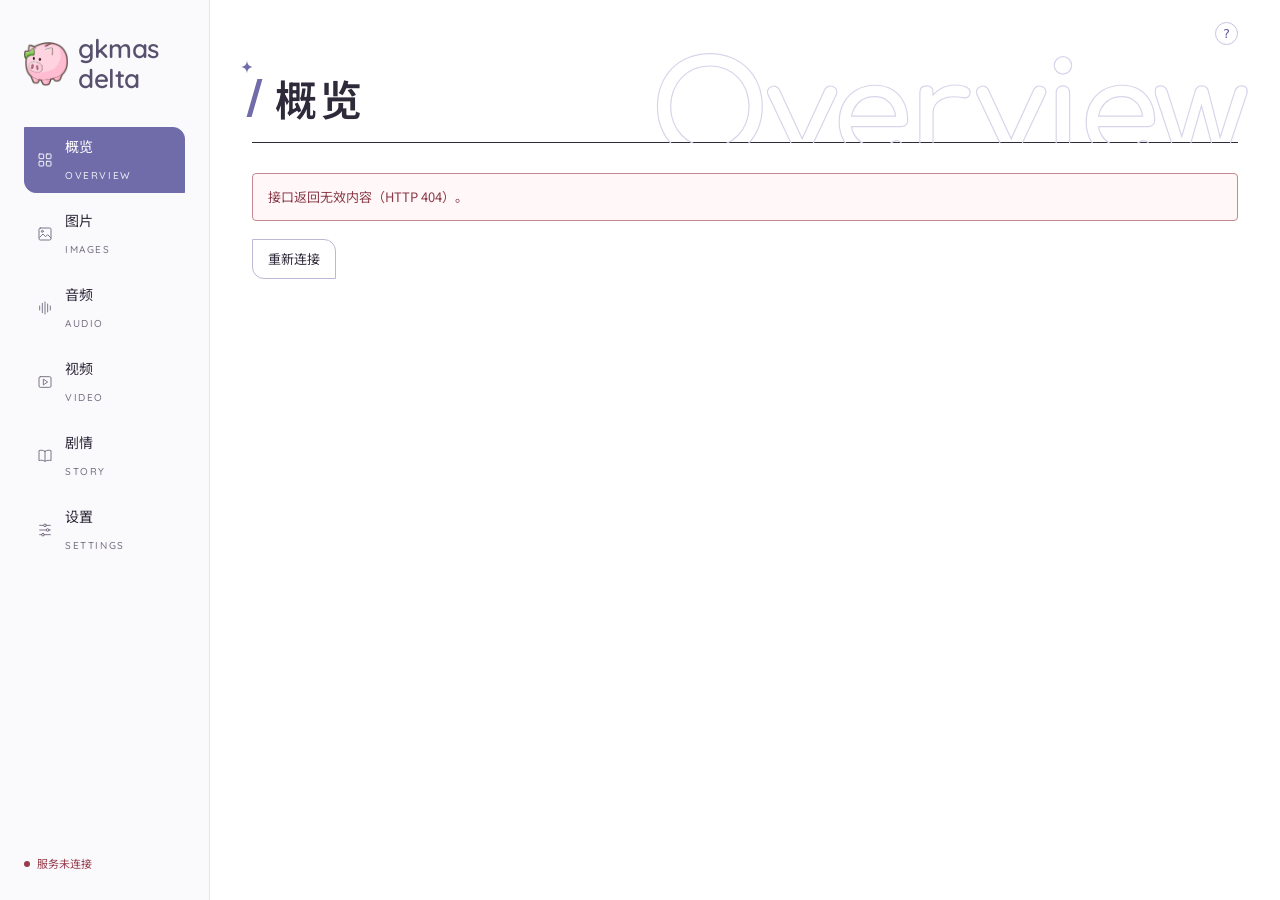
==== commit 71d065a8: "refine media and update UI" ====
--- a/gkmas_delta/web/index.html
+++ b/gkmas_delta/web/index.html
@@ -19,12 +19,12 @@
   <aside class="sidebar">
     <a class="brand" href="#overview" aria-label="gkmas-delta 概览"><img class="brand-logo" src="assets/logo.webp" alt=""><span>gkmas<span class="brand-second">delta</span></span></a>
     <nav aria-label="主导航">
-      <a href="#overview" data-page="overview"><svg class="nav-i" viewBox="0 0 24 24" aria-hidden="true"><rect x="3" y="3" width="7" height="7" rx="1"/><rect x="14" y="3" width="7" height="7" rx="1"/><rect x="3" y="14" width="7" height="7" rx="1"/><rect x="14" y="14" width="7" height="7" rx="1"/></svg>概览<span class="nav-arrow">↗</span></a>
-      <a href="#images" data-page="images"><svg class="nav-i" viewBox="0 0 24 24" aria-hidden="true"><rect x="3" y="3" width="18" height="18" rx="2"/><circle cx="8" cy="8" r="1.5"/><path d="m4 17 5-5 4 4 3-3 5 5"/></svg>图片<span class="nav-arrow">↗</span></a>
-      <a href="#audio" data-page="audio"><svg class="nav-i" viewBox="0 0 24 24" aria-hidden="true"><path d="M4 9v6M8 5v14M12 3v18M16 6v12M20 9v6"/></svg>音频<span class="nav-arrow">↗</span></a>
-      <a href="#video" data-page="video"><svg class="nav-i" viewBox="0 0 24 24" aria-hidden="true"><rect x="3" y="4" width="18" height="16" rx="2"/><path d="m10 8 6 4-6 4Z"/></svg>视频<span class="nav-arrow">↗</span></a>
-      <a href="#story" data-page="story"><svg class="nav-i" viewBox="0 0 24 24" aria-hidden="true"><path d="M12 5v15M12 5c-3-2-6-2-9-1v15c3-1 6-1 9 1 3-2 6-2 9-1V4c-3-1-6-1-9 1Z"/></svg>剧情<span class="nav-arrow">↗</span></a>
-      <a href="#settings" data-page="settings"><svg class="nav-i" viewBox="0 0 24 24" aria-hidden="true"><path d="M4 5h6m4 0h6M4 12h10m4 0h2M4 19h3m4 0h9"/><circle cx="12" cy="5" r="2"/><circle cx="16" cy="12" r="2"/><circle cx="9" cy="19" r="2"/></svg>设置<span class="nav-arrow">↗</span></a>
+      <a href="#overview" data-page="overview"><svg class="nav-i" viewBox="0 0 24 24" aria-hidden="true"><rect x="3" y="3" width="7" height="7" rx="1"/><rect x="14" y="3" width="7" height="7" rx="1"/><rect x="3" y="14" width="7" height="7" rx="1"/><rect x="14" y="14" width="7" height="7" rx="1"/></svg>概览</a>
+      <a href="#images" data-page="images"><svg class="nav-i" viewBox="0 0 24 24" aria-hidden="true"><rect x="3" y="3" width="18" height="18" rx="2"/><circle cx="8" cy="8" r="1.5"/><path d="m4 17 5-5 4 4 3-3 5 5"/></svg>图片</a>
+      <a href="#audio" data-page="audio"><svg class="nav-i" viewBox="0 0 24 24" aria-hidden="true"><path d="M4 9v6M8 5v14M12 3v18M16 6v12M20 9v6"/></svg>音频</a>
+      <a href="#video" data-page="video"><svg class="nav-i" viewBox="0 0 24 24" aria-hidden="true"><rect x="3" y="4" width="18" height="16" rx="2"/><path d="m10 8 6 4-6 4Z"/></svg>视频</a>
+      <a href="#story" data-page="story"><svg class="nav-i" viewBox="0 0 24 24" aria-hidden="true"><path d="M12 5v15M12 5c-3-2-6-2-9-1v15c3-1 6-1 9 1 3-2 6-2 9-1V4c-3-1-6-1-9 1Z"/></svg>剧情</a>
+      <a href="#settings" data-page="settings"><svg class="nav-i" viewBox="0 0 24 24" aria-hidden="true"><path d="M4 5h6m4 0h6M4 12h10m4 0h2M4 19h3m4 0h9"/><circle cx="12" cy="5" r="2"/><circle cx="16" cy="12" r="2"/><circle cx="9" cy="19" r="2"/></svg>设置</a>
     </nav>
     <div class="side-bottom"><div class="side-status"><span class="status-dot"></span>本地服务</div></div>
   </aside>
--- a/gkmas_delta/web/live.css
+++ b/gkmas_delta/web/live.css
@@ -1,4 +1,16 @@
 [hidden]{display:none!important}
+*{scrollbar-width:thin;scrollbar-color:var(--outline,var(--line)) transparent}
+*::-webkit-scrollbar{width:9px;height:9px}
+*::-webkit-scrollbar-track{background:transparent}
+*::-webkit-scrollbar-thumb{background:var(--outline,var(--line));border:2px solid transparent;background-clip:content-box;border-radius:999px}
+*::-webkit-scrollbar-thumb:hover{background:var(--accent);border:2px solid transparent;background-clip:content-box}
+dialog{padding:0;overflow:hidden}
+#dialog-content{box-sizing:border-box;max-height:90vh;overflow:auto;padding:34px;scrollbar-gutter:stable}
+dialog.image-dialog,dialog.video-dialog{width:min(980px,calc(100% - 32px));height:min(720px,90vh);max-height:90vh}
+dialog.image-dialog #dialog-content,dialog.video-dialog #dialog-content{height:100%;max-height:none;overflow:hidden;scrollbar-gutter:auto}
+dialog.image-dialog .live-details,dialog.video-dialog .live-details{height:100%;min-height:0;overflow:hidden}
+.image-detail-layout{display:grid;grid-template-columns:minmax(0,1.45fr) minmax(270px,.75fr);gap:28px;height:100%;min-height:0}.image-preview-frame{display:grid;place-items:center;min-width:0;min-height:0;overflow:hidden;background:var(--soft)}.image-preview-frame .detail-image{display:block;width:100%;height:100%;max-height:none;margin:0;object-fit:contain}.image-detail-info{display:flex;flex-direction:column;min-width:0;min-height:0;padding:22px 0 4px}.image-detail-info .detail-heading{margin-top:0}.image-detail-info .detail-data{grid-template-columns:1fr;gap:11px;margin-top:16px;padding-top:13px}.image-detail-info .detail-actions{margin-top:auto}.image-detail-info .detail-actions .btn{margin-top:10px}
+.video-preview-frame{background:#17151b}.video-preview-frame .live-placeholder{width:100%;height:100%;background:transparent;color:#d8d4dc}.video-preview-frame .detail-video{display:block;min-width:0;min-height:0;width:100%;height:100%;max-width:100%;max-height:100%;margin:0;object-fit:contain;background:#17151b}
 .live-head{display:flex;gap:12px;align-items:center}.live-head h1{flex:1}
 .live-notice{padding:12px 15px;border:1px solid var(--line);border-radius:0 12px;background:var(--soft);font-size:12px;overflow-wrap:anywhere;margin-bottom:18px}
 .live-error{border-color:#c68891;color:#8a3947;background:#fff7f8}
@@ -11,9 +23,10 @@
 .live-placeholder{display:grid;place-items:center;height:100%;color:var(--muted);font-size:12px;background:var(--soft)}
 .gallery-grid .thumb video{width:100%;height:100%;object-fit:contain;display:block;background:#fff}
 .live-empty{padding:45px 15px;color:var(--muted);font-size:13px;text-align:center;grid-column:1/-1}
-.live-details{overflow-wrap:anywhere}.live-details .detail-heading{font-size:19px;font-weight:400;margin:12px 0}.live-details dd{font-size:12px}.live-details audio,.live-details video{display:block;width:100%;max-height:60vh;margin:16px 0;object-fit:contain}.live-details .btn{margin-top:15px}
-.live-music{margin:18px 0 24px}.live-music audio{width:100%;height:38px;margin-top:10px}.live-music .music-info{min-width:0}.live-music h2{overflow-wrap:anywhere}
-.media-table-wrap{overflow:auto}.live-media-table{min-width:600px}.live-media-table th{font-size:12px}.live-media-table td{font-size:12px;padding:13px 8px}.live-media-table .media-name{min-width:230px}.live-media-table .media-name>div{min-width:0;max-width:370px}.live-media-table b{overflow-wrap:anywhere}.live-media-table .mono{font-size:11px;overflow-wrap:anywhere}.live-media-table input[type=checkbox]{accent-color:var(--accent)}
+.live-details{overflow-wrap:anywhere}.live-details .detail-heading{font-size:19px;font-weight:400;margin:12px 0}.live-details dd{font-size:12px}.live-details audio,.live-details video{display:block;width:100%;max-height:60vh;margin:16px 0;object-fit:contain}.live-details .btn{margin-top:15px}.detail-actions{display:flex;gap:10px;flex-wrap:wrap}
+.live-music{margin:18px 0 24px}.live-music audio{display:none}.live-music .music-info{min-width:0}.live-music h2{overflow-wrap:anywhere}
+.delta-player{display:grid;grid-template-columns:34px minmax(120px,1fr) auto 84px;align-items:center;gap:12px;margin-top:13px}.player-toggle{display:grid;place-items:center;width:34px;height:34px;border:1px solid var(--line);border-radius:50%;background:var(--panel);color:var(--accent-text);font-size:12px}.player-toggle:before{content:"";width:0;height:0;border-top:5px solid transparent;border-bottom:5px solid transparent;border-left:8px solid currentColor;margin-left:2px}.player-toggle.is-playing:before{width:3px;height:12px;border:0;background:currentColor;box-shadow:6px 0 0 currentColor;margin-left:-6px}.player-toggle:hover,.player-volume-button:hover{border-color:var(--accent);color:var(--accent-text)}.player-position{min-width:0}.player-range{--range-progress:0%;appearance:none;-webkit-appearance:none;width:100%;height:18px;margin:0;background:transparent;cursor:pointer}.player-range::-webkit-slider-runnable-track{height:4px;border-radius:999px;background:linear-gradient(to right,var(--accent) 0 var(--range-progress),var(--line) var(--range-progress) 100%)}.player-range::-webkit-slider-thumb{-webkit-appearance:none;width:13px;height:13px;border-radius:50%;border:2px solid var(--panel);background:var(--accent);box-shadow:0 0 0 1px var(--accent);margin-top:-4.5px}.player-range::-moz-range-track{height:4px;border-radius:999px;background:var(--line)}.player-range::-moz-range-progress{height:4px;border-radius:999px;background:var(--accent)}.player-range::-moz-range-thumb{width:10px;height:10px;border-radius:50%;border:2px solid var(--panel);background:var(--accent);box-shadow:0 0 0 1px var(--accent)}.player-times{display:flex;justify-content:space-between;margin-top:1px;color:var(--muted);font:11px/1.2 var(--sans);font-variant-numeric:tabular-nums}.player-volume-button{border:0;background:transparent;color:var(--muted);font-size:11px;padding:4px}.player-volume{max-width:84px}.media-detail-link{display:block;min-width:0;border:0;background:transparent;padding:0;text-align:left;color:inherit}.media-detail-link:hover b{color:var(--accent-text)}.media-detail-link span{display:block}.audio-play-action{border:0!important;border-radius:0!important;background:none!important;padding:2px 0!important;color:var(--accent-text);white-space:nowrap}.audio-play-action:before{content:"▶";font-size:.72em;margin-right:6px;vertical-align:.1em}.audio-play-action:hover{color:var(--ink)}.first-run-actions{display:grid;grid-template-columns:auto minmax(180px,1fr) minmax(86px,110px) auto;align-items:center;gap:10px;width:100%}.first-run-actions label{font-size:12px;color:var(--muted)}.first-run-actions select,.first-run-actions input{width:100%}.first-run-actions .btn-primary{min-width:150px}.pipeline-step{transition:color .15s}.live-jobs .pipeline-step.running{color:var(--ink)}.pipeline-step.running .step-circle{background:#FCE59C;border-color:#FCE59C;color:var(--ink);box-shadow:0 0 0 3px #fce59c55}.live-jobs .progress-track>span{background:#FCE59C}:root[data-style] .stats{grid-template-columns:minmax(0,1.4fr) minmax(120px,.75fr) minmax(220px,1.5fr) minmax(180px,1fr)}:root[data-style] .stat-value.stat-aligned{display:flex;align-items:center;height:49px;margin-top:10px}:root[data-style] .stat-value.stat-meta{display:flex;flex-direction:column;justify-content:center;height:49px;font:500 17px/1.45 var(--sans);letter-spacing:0;margin-top:10px;overflow:hidden}:root[data-style] .stat-value.stat-path{font-size:14px}:root[data-style] .stat-path .path-line{display:block;width:100%;min-width:0;white-space:nowrap;overflow:hidden;text-overflow:ellipsis}
+.media-table-wrap{overflow:auto}.live-media-table{min-width:600px}.live-media-table th{font-size:12px}.live-media-table td{font-size:12px;padding:13px 8px}.live-media-table .media-name{min-width:230px}.live-media-table .media-name>div{min-width:0;max-width:370px}.live-media-table b{overflow-wrap:anywhere}.live-media-table .mono{font-size:11px;overflow-wrap:anywhere}.audio-select-control{display:grid;place-items:center;width:24px;height:24px;border:0;background:transparent;padding:0}.audio-select-mark{position:relative;display:block;width:17px;height:17px;border:1.5px solid var(--muted);border-radius:50%;background:transparent;transition:border-color .15s,background .15s,box-shadow .15s}.audio-select-control:hover .audio-select-mark{border-color:var(--accent-text);box-shadow:0 0 0 3px color-mix(in srgb,var(--accent) 14%,transparent)}.audio-select-control[aria-pressed=true] .audio-select-mark{border-color:var(--accent);background:var(--accent)}.audio-select-control[aria-pressed=true] .audio-select-mark:after{content:"";position:absolute;left:4px;top:4px;width:7px;height:4px;border-left:1.5px solid white;border-bottom:1.5px solid white;transform:rotate(-45deg)}.audio-select-control:disabled .audio-select-mark{border-color:var(--line);box-shadow:none}.audio-select-unavailable{display:grid;place-items:center;width:24px;height:24px;color:var(--line)}
 .live-settings{max-width:800px}.live-settings .field>span{font-size:12px}.live-settings input,.live-settings select{font-size:12px;width:100%}.live-settings .field small{font-size:11px}.live-settings .toggle-row{font-size:12px}.live-settings .toggle-row input{width:31px}.live-settings .setting-section h2{font-size:15px}
 .live-story-layout{display:grid;grid-template-columns:260px minmax(0,1fr);gap:26px}.live-story-list{max-height:72vh;overflow-y:auto;border-right:1px solid var(--line);padding-right:16px}.live-story-list .story-item b{font-size:12px;overflow-wrap:anywhere}.live-story-list .story-item small{font-size:11px}.live-reader{min-width:0}.live-reader .reader-top{flex-wrap:wrap;gap:12px}.live-reader h2{font-size:19px;overflow-wrap:anywhere;font-weight:400;margin:22px 0}.live-reader .dialogue{grid-template-columns:60px minmax(0,1fr);gap:16px}.live-reader .speaker{font-size:12px;white-space:normal}.live-reader p{white-space:pre-wrap;overflow-wrap:anywhere}.live-reader .narration{margin-left:76px}.live-reader rt{font-size:.6em}.live-reader .story-body{max-width:none}.live-reader .voice-button{font-size:11px;padding:3px 7px;border:1px solid var(--line);background:transparent;border-radius:0 7px;margin-top:6px}
 .live-choice{padding:10px 15px;margin:15px 0;border:1px solid var(--line);font-size:.9em}.live-parts{display:flex;gap:7px;flex-wrap:wrap;margin-bottom:20px}
@@ -21,7 +34,7 @@
 .live-log{max-height:360px;overflow:auto}.live-log .log-line{padding:3px 0}.live-log .log-line b{white-space:pre-wrap}.live-log .level-error b{color:#963d4c}.live-log .level-warn b{color:#826215}
 .live-form-actions{display:flex;gap:12px;align-items:center;flex-wrap:wrap}.live-connection.offline{color:#963d4c}.live-connection.online{color:var(--success)}
 .path-row{display:flex;gap:8px;align-items:stretch}.path-row input{flex:1;min-width:0;width:auto}.path-row .btn{flex:none;min-height:35px;white-space:nowrap}
-@media(max-width:620px){.path-row{flex-wrap:wrap}.path-row .btn{width:100%}}
+@media(max-width:620px){#dialog-content{padding:25px}dialog.image-dialog,dialog.video-dialog{width:calc(100% - 16px);height:calc(100vh - 16px);max-height:calc(100vh - 16px)}dialog.image-dialog #dialog-content,dialog.video-dialog #dialog-content{padding:20px}.image-detail-layout{grid-template-columns:1fr;grid-template-rows:minmax(0,1fr) auto;gap:14px}.image-detail-info{padding:0}.image-detail-info .detail-heading{font-size:16px;margin:0}.image-detail-info .detail-data{grid-template-columns:repeat(2,minmax(0,1fr));gap:6px 12px;margin-top:9px;padding-top:8px}.image-detail-info .detail-actions{margin-top:4px}.image-detail-info .detail-actions .btn{margin-top:6px}.path-row{flex-wrap:wrap}.path-row .btn{width:100%}.delta-player{grid-template-columns:34px minmax(0,1fr) auto}.player-volume{display:none}.first-run-actions{grid-template-columns:1fr 1fr}.first-run-actions label{grid-column:1/-1}.first-run-actions .btn-primary{min-width:0}.detail-actions .btn{flex:1}:root[data-style] .stat-value.stat-meta{font-size:13px}:root[data-style] .stat-value.stat-path{font-size:11px}}
 .live-connection.offline .status-dot{background:#963d4c}.live-connection.online .status-dot{background:var(--success)}
 @media(max-width:820px){.live-story-layout{grid-template-columns:210px minmax(0,1fr)}}
 @media(max-width:620px){.live-story-layout{grid-template-columns:1fr}.live-story-list{display:flex;max-height:150px;overflow:auto;gap:8px;border-right:0;border-bottom:1px solid var(--line);padding:0 0 12px}.live-story-list .story-item{min-width:180px;max-width:180px}.live-reader .dialogue{grid-template-columns:46px minmax(0,1fr);gap:10px}.live-reader .narration{margin-left:56px}.live-tools{gap:8px}.live-tools select{flex:1;min-width:105px}.live-log .log-line{gap:10px}.live-log .log-line>span{font-size:11px}.live-head{align-items:flex-start}.live-head .text-link{margin-top:6px}.live-note{font-size:11px}.live-media-table{min-width:530px}.live-path{font-size:11px}}
